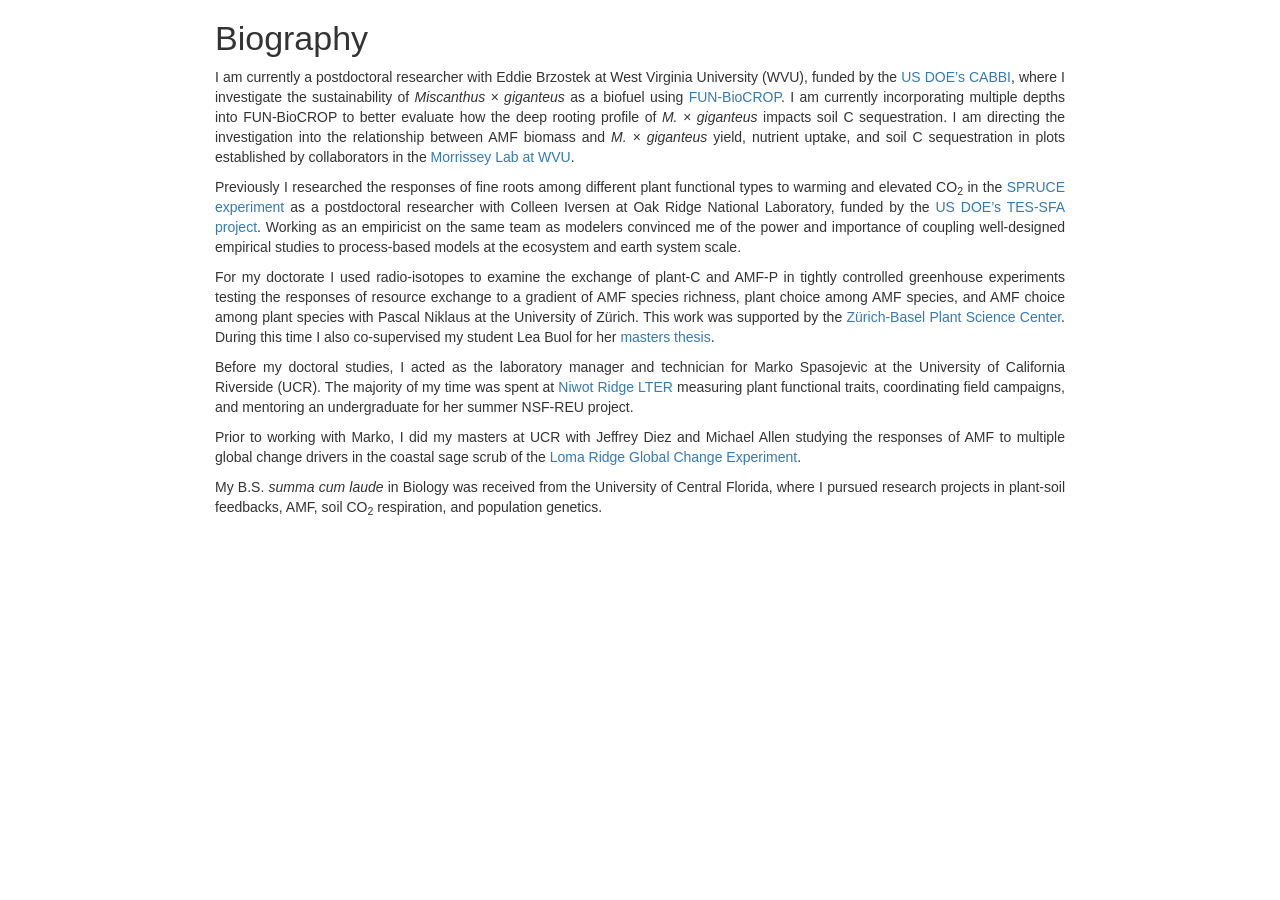
==== biography.html @ f4467382 "reshuffled" ====
<!DOCTYPE html>

<html>

<head>

<meta charset="utf-8" />
<meta name="generator" content="pandoc" />
<meta http-equiv="X-UA-Compatible" content="IE=EDGE" />




<title>biography</title>

<script>// Pandoc 2.9 adds attributes on both header and div. We remove the former (to
// be compatible with the behavior of Pandoc < 2.8).
document.addEventListener('DOMContentLoaded', function(e) {
  var hs = document.querySelectorAll("div.section[class*='level'] > :first-child");
  var i, h, a;
  for (i = 0; i < hs.length; i++) {
    h = hs[i];
    if (!/^h[1-6]$/i.test(h.tagName)) continue;  // it should be a header h1-h6
    a = h.attributes;
    while (a.length > 0) h.removeAttribute(a[0].name);
  }
});
</script>
<script>/*! jQuery v3.6.0 | (c) OpenJS Foundation and other contributors | jquery.org/license */
!function(e,t){"use strict";"object"==typeof module&&"object"==typeof module.exports?module.exports=e.document?t(e,!0):function(e){if(!e.document)throw new Error("jQuery requires a window with a document");return t(e)}:t(e)}("undefined"!=typeof window?window:this,function(C,e){"use strict";var t=[],r=Object.getPrototypeOf,s=t.slice,g=t.flat?function(e){return t.flat.call(e)}:function(e){return t.concat.apply([],e)},u=t.push,i=t.indexOf,n={},o=n.toString,v=n.hasOwnProperty,a=v.toString,l=a.call(Object),y={},m=function(e){return"function"==typeof e&&"number"!=typeof e.nodeType&&"function"!=typeof e.item},x=function(e){return null!=e&&e===e.window},E=C.document,c={type:!0,src:!0,nonce:!0,noModule:!0};function b(e,t,n){var r,i,o=(n=n||E).createElement("script");if(o.text=e,t)for(r in c)(i=t[r]||t.getAttribute&&t.getAttribute(r))&&o.setAttribute(r,i);n.head.appendChild(o).parentNode.removeChild(o)}function w(e){return null==e?e+"":"object"==typeof e||"function"==typeof e?n[o.call(e)]||"object":typeof e}var f="3.6.0",S=function(e,t){return new S.fn.init(e,t)};function p(e){var t=!!e&&"length"in e&&e.length,n=w(e);return!m(e)&&!x(e)&&("array"===n||0===t||"number"==typeof t&&0<t&&t-1 in e)}S.fn=S.prototype={jquery:f,constructor:S,length:0,toArray:function(){return s.call(this)},get:function(e){return null==e?s.call(this):e<0?this[e+this.length]:this[e]},pushStack:function(e){var t=S.merge(this.constructor(),e);return t.prevObject=this,t},each:function(e){return S.each(this,e)},map:function(n){return this.pushStack(S.map(this,function(e,t){return n.call(e,t,e)}))},slice:function(){return this.pushStack(s.apply(this,arguments))},first:function(){return this.eq(0)},last:function(){return this.eq(-1)},even:function(){return this.pushStack(S.grep(this,function(e,t){return(t+1)%2}))},odd:function(){return this.pushStack(S.grep(this,function(e,t){return t%2}))},eq:function(e){var t=this.length,n=+e+(e<0?t:0);return this.pushStack(0<=n&&n<t?[this[n]]:[])},end:function(){return this.prevObject||this.constructor()},push:u,sort:t.sort,splice:t.splice},S.extend=S.fn.extend=function(){var e,t,n,r,i,o,a=arguments[0]||{},s=1,u=arguments.length,l=!1;for("boolean"==typeof a&&(l=a,a=arguments[s]||{},s++),"object"==typeof a||m(a)||(a={}),s===u&&(a=this,s--);s<u;s++)if(null!=(e=arguments[s]))for(t in e)r=e[t],"__proto__"!==t&&a!==r&&(l&&r&&(S.isPlainObject(r)||(i=Array.isArray(r)))?(n=a[t],o=i&&!Array.isArray(n)?[]:i||S.isPlainObject(n)?n:{},i=!1,a[t]=S.extend(l,o,r)):void 0!==r&&(a[t]=r));return a},S.extend({expando:"jQuery"+(f+Math.random()).replace(/\D/g,""),isReady:!0,error:function(e){throw new Error(e)},noop:function(){},isPlainObject:function(e){var t,n;return!(!e||"[object Object]"!==o.call(e))&&(!(t=r(e))||"function"==typeof(n=v.call(t,"constructor")&&t.constructor)&&a.call(n)===l)},isEmptyObject:function(e){var t;for(t in e)return!1;return!0},globalEval:function(e,t,n){b(e,{nonce:t&&t.nonce},n)},each:function(e,t){var n,r=0;if(p(e)){for(n=e.length;r<n;r++)if(!1===t.call(e[r],r,e[r]))break}else for(r in e)if(!1===t.call(e[r],r,e[r]))break;return e},makeArray:function(e,t){var n=t||[];return null!=e&&(p(Object(e))?S.merge(n,"string"==typeof e?[e]:e):u.call(n,e)),n},inArray:function(e,t,n){return null==t?-1:i.call(t,e,n)},merge:function(e,t){for(var n=+t.length,r=0,i=e.length;r<n;r++)e[i++]=t[r];return e.length=i,e},grep:function(e,t,n){for(var r=[],i=0,o=e.length,a=!n;i<o;i++)!t(e[i],i)!==a&&r.push(e[i]);return r},map:function(e,t,n){var r,i,o=0,a=[];if(p(e))for(r=e.length;o<r;o++)null!=(i=t(e[o],o,n))&&a.push(i);else for(o in e)null!=(i=t(e[o],o,n))&&a.push(i);return g(a)},guid:1,support:y}),"function"==typeof Symbol&&(S.fn[Symbol.iterator]=t[Symbol.iterator]),S.each("Boolean Number String Function Array Date RegExp Object Error Symbol".split(" "),function(e,t){n["[object "+t+"]"]=t.toLowerCase()});var d=function(n){var e,d,b,o,i,h,f,g,w,u,l,T,C,a,E,v,s,c,y,S="sizzle"+1*new Date,p=n.document,k=0,r=0,m=ue(),x=ue(),A=ue(),N=ue(),j=function(e,t){return e===t&&(l=!0),0},D={}.hasOwnProperty,t=[],q=t.pop,L=t.push,H=t.push,O=t.slice,P=function(e,t){for(var n=0,r=e.length;n<r;n++)if(e[n]===t)return n;return-1},R="checked|selected|async|autofocus|autoplay|controls|defer|disabled|hidden|ismap|loop|multiple|open|readonly|required|scoped",M="[\\x20\\t\\r\\n\\f]",I="(?:\\\\[\\da-fA-F]{1,6}"+M+"?|\\\\[^\\r\\n\\f]|[\\w-]|[^\0-\\x7f])+",W="\\["+M+"*("+I+")(?:"+M+"*([*^$|!~]?=)"+M+"*(?:'((?:\\\\.|[^\\\\'])*)'|\"((?:\\\\.|[^\\\\\"])*)\"|("+I+"))|)"+M+"*\\]",F=":("+I+")(?:\\((('((?:\\\\.|[^\\\\'])*)'|\"((?:\\\\.|[^\\\\\"])*)\")|((?:\\\\.|[^\\\\()[\\]]|"+W+")*)|.*)\\)|)",B=new RegExp(M+"+","g"),$=new RegExp("^"+M+"+|((?:^|[^\\\\])(?:\\\\.)*)"+M+"+$","g"),_=new RegExp("^"+M+"*,"+M+"*"),z=new RegExp("^"+M+"*([>+~]|"+M+")"+M+"*"),U=new RegExp(M+"|>"),X=new RegExp(F),V=new RegExp("^"+I+"$"),G={ID:new RegExp("^#("+I+")"),CLASS:new RegExp("^\\.("+I+")"),TAG:new RegExp("^("+I+"|[*])"),ATTR:new RegExp("^"+W),PSEUDO:new RegExp("^"+F),CHILD:new RegExp("^:(only|first|last|nth|nth-last)-(child|of-type)(?:\\("+M+"*(even|odd|(([+-]|)(\\d*)n|)"+M+"*(?:([+-]|)"+M+"*(\\d+)|))"+M+"*\\)|)","i"),bool:new RegExp("^(?:"+R+")$","i"),needsContext:new RegExp("^"+M+"*[>+~]|:(even|odd|eq|gt|lt|nth|first|last)(?:\\("+M+"*((?:-\\d)?\\d*)"+M+"*\\)|)(?=[^-]|$)","i")},Y=/HTML$/i,Q=/^(?:input|select|textarea|button)$/i,J=/^h\d$/i,K=/^[^{]+\{\s*\[native \w/,Z=/^(?:#([\w-]+)|(\w+)|\.([\w-]+))$/,ee=/[+~]/,te=new RegExp("\\\\[\\da-fA-F]{1,6}"+M+"?|\\\\([^\\r\\n\\f])","g"),ne=function(e,t){var n="0x"+e.slice(1)-65536;return t||(n<0?String.fromCharCode(n+65536):String.fromCharCode(n>>10|55296,1023&n|56320))},re=/([\0-\x1f\x7f]|^-?\d)|^-$|[^\0-\x1f\x7f-\uFFFF\w-]/g,ie=function(e,t){return t?"\0"===e?"\ufffd":e.slice(0,-1)+"\\"+e.charCodeAt(e.length-1).toString(16)+" ":"\\"+e},oe=function(){T()},ae=be(function(e){return!0===e.disabled&&"fieldset"===e.nodeName.toLowerCase()},{dir:"parentNode",next:"legend"});try{H.apply(t=O.call(p.childNodes),p.childNodes),t[p.childNodes.length].nodeType}catch(e){H={apply:t.length?function(e,t){L.apply(e,O.call(t))}:function(e,t){var n=e.length,r=0;while(e[n++]=t[r++]);e.length=n-1}}}function se(t,e,n,r){var i,o,a,s,u,l,c,f=e&&e.ownerDocument,p=e?e.nodeType:9;if(n=n||[],"string"!=typeof t||!t||1!==p&&9!==p&&11!==p)return n;if(!r&&(T(e),e=e||C,E)){if(11!==p&&(u=Z.exec(t)))if(i=u[1]){if(9===p){if(!(a=e.getElementById(i)))return n;if(a.id===i)return n.push(a),n}else if(f&&(a=f.getElementById(i))&&y(e,a)&&a.id===i)return n.push(a),n}else{if(u[2])return H.apply(n,e.getElementsByTagName(t)),n;if((i=u[3])&&d.getElementsByClassName&&e.getElementsByClassName)return H.apply(n,e.getElementsByClassName(i)),n}if(d.qsa&&!N[t+" "]&&(!v||!v.test(t))&&(1!==p||"object"!==e.nodeName.toLowerCase())){if(c=t,f=e,1===p&&(U.test(t)||z.test(t))){(f=ee.test(t)&&ye(e.parentNode)||e)===e&&d.scope||((s=e.getAttribute("id"))?s=s.replace(re,ie):e.setAttribute("id",s=S)),o=(l=h(t)).length;while(o--)l[o]=(s?"#"+s:":scope")+" "+xe(l[o]);c=l.join(",")}try{return H.apply(n,f.querySelectorAll(c)),n}catch(e){N(t,!0)}finally{s===S&&e.removeAttribute("id")}}}return g(t.replace($,"$1"),e,n,r)}function ue(){var r=[];return function e(t,n){return r.push(t+" ")>b.cacheLength&&delete e[r.shift()],e[t+" "]=n}}function le(e){return e[S]=!0,e}function ce(e){var t=C.createElement("fieldset");try{return!!e(t)}catch(e){return!1}finally{t.parentNode&&t.parentNode.removeChild(t),t=null}}function fe(e,t){var n=e.split("|"),r=n.length;while(r--)b.attrHandle[n[r]]=t}function pe(e,t){var n=t&&e,r=n&&1===e.nodeType&&1===t.nodeType&&e.sourceIndex-t.sourceIndex;if(r)return r;if(n)while(n=n.nextSibling)if(n===t)return-1;return e?1:-1}function de(t){return function(e){return"input"===e.nodeName.toLowerCase()&&e.type===t}}function he(n){return function(e){var t=e.nodeName.toLowerCase();return("input"===t||"button"===t)&&e.type===n}}function ge(t){return function(e){return"form"in e?e.parentNode&&!1===e.disabled?"label"in e?"label"in e.parentNode?e.parentNode.disabled===t:e.disabled===t:e.isDisabled===t||e.isDisabled!==!t&&ae(e)===t:e.disabled===t:"label"in e&&e.disabled===t}}function ve(a){return le(function(o){return o=+o,le(function(e,t){var n,r=a([],e.length,o),i=r.length;while(i--)e[n=r[i]]&&(e[n]=!(t[n]=e[n]))})})}function ye(e){return e&&"undefined"!=typeof e.getElementsByTagName&&e}for(e in d=se.support={},i=se.isXML=function(e){var t=e&&e.namespaceURI,n=e&&(e.ownerDocument||e).documentElement;return!Y.test(t||n&&n.nodeName||"HTML")},T=se.setDocument=function(e){var t,n,r=e?e.ownerDocument||e:p;return r!=C&&9===r.nodeType&&r.documentElement&&(a=(C=r).documentElement,E=!i(C),p!=C&&(n=C.defaultView)&&n.top!==n&&(n.addEventListener?n.addEventListener("unload",oe,!1):n.attachEvent&&n.attachEvent("onunload",oe)),d.scope=ce(function(e){return a.appendChild(e).appendChild(C.createElement("div")),"undefined"!=typeof e.querySelectorAll&&!e.querySelectorAll(":scope fieldset div").length}),d.attributes=ce(function(e){return e.className="i",!e.getAttribute("className")}),d.getElementsByTagName=ce(function(e){return e.appendChild(C.createComment("")),!e.getElementsByTagName("*").length}),d.getElementsByClassName=K.test(C.getElementsByClassName),d.getById=ce(function(e){return a.appendChild(e).id=S,!C.getElementsByName||!C.getElementsByName(S).length}),d.getById?(b.filter.ID=function(e){var t=e.replace(te,ne);return function(e){return e.getAttribute("id")===t}},b.find.ID=function(e,t){if("undefined"!=typeof t.getElementById&&E){var n=t.getElementById(e);return n?[n]:[]}}):(b.filter.ID=function(e){var n=e.replace(te,ne);return function(e){var t="undefined"!=typeof e.getAttributeNode&&e.getAttributeNode("id");return t&&t.value===n}},b.find.ID=function(e,t){if("undefined"!=typeof t.getElementById&&E){var n,r,i,o=t.getElementById(e);if(o){if((n=o.getAttributeNode("id"))&&n.value===e)return[o];i=t.getElementsByName(e),r=0;while(o=i[r++])if((n=o.getAttributeNode("id"))&&n.value===e)return[o]}return[]}}),b.find.TAG=d.getElementsByTagName?function(e,t){return"undefined"!=typeof t.getElementsByTagName?t.getElementsByTagName(e):d.qsa?t.querySelectorAll(e):void 0}:function(e,t){var n,r=[],i=0,o=t.getElementsByTagName(e);if("*"===e){while(n=o[i++])1===n.nodeType&&r.push(n);return r}return o},b.find.CLASS=d.getElementsByClassName&&function(e,t){if("undefined"!=typeof t.getElementsByClassName&&E)return t.getElementsByClassName(e)},s=[],v=[],(d.qsa=K.test(C.querySelectorAll))&&(ce(function(e){var t;a.appendChild(e).innerHTML="<a id='"+S+"'></a><select id='"+S+"-\r\\' msallowcapture=''><option selected=''></option></select>",e.querySelectorAll("[msallowcapture^='']").length&&v.push("[*^$]="+M+"*(?:''|\"\")"),e.querySelectorAll("[selected]").length||v.push("\\["+M+"*(?:value|"+R+")"),e.querySelectorAll("[id~="+S+"-]").length||v.push("~="),(t=C.createElement("input")).setAttribute("name",""),e.appendChild(t),e.querySelectorAll("[name='']").length||v.push("\\["+M+"*name"+M+"*="+M+"*(?:''|\"\")"),e.querySelectorAll(":checked").length||v.push(":checked"),e.querySelectorAll("a#"+S+"+*").length||v.push(".#.+[+~]"),e.querySelectorAll("\\\f"),v.push("[\\r\\n\\f]")}),ce(function(e){e.innerHTML="<a href='' disabled='disabled'></a><select disabled='disabled'><option/></select>";var t=C.createElement("input");t.setAttribute("type","hidden"),e.appendChild(t).setAttribute("name","D"),e.querySelectorAll("[name=d]").length&&v.push("name"+M+"*[*^$|!~]?="),2!==e.querySelectorAll(":enabled").length&&v.push(":enabled",":disabled"),a.appendChild(e).disabled=!0,2!==e.querySelectorAll(":disabled").length&&v.push(":enabled",":disabled"),e.querySelectorAll("*,:x"),v.push(",.*:")})),(d.matchesSelector=K.test(c=a.matches||a.webkitMatchesSelector||a.mozMatchesSelector||a.oMatchesSelector||a.msMatchesSelector))&&ce(function(e){d.disconnectedMatch=c.call(e,"*"),c.call(e,"[s!='']:x"),s.push("!=",F)}),v=v.length&&new RegExp(v.join("|")),s=s.length&&new RegExp(s.join("|")),t=K.test(a.compareDocumentPosition),y=t||K.test(a.contains)?function(e,t){var n=9===e.nodeType?e.documentElement:e,r=t&&t.parentNode;return e===r||!(!r||1!==r.nodeType||!(n.contains?n.contains(r):e.compareDocumentPosition&&16&e.compareDocumentPosition(r)))}:function(e,t){if(t)while(t=t.parentNode)if(t===e)return!0;return!1},j=t?function(e,t){if(e===t)return l=!0,0;var n=!e.compareDocumentPosition-!t.compareDocumentPosition;return n||(1&(n=(e.ownerDocument||e)==(t.ownerDocument||t)?e.compareDocumentPosition(t):1)||!d.sortDetached&&t.compareDocumentPosition(e)===n?e==C||e.ownerDocument==p&&y(p,e)?-1:t==C||t.ownerDocument==p&&y(p,t)?1:u?P(u,e)-P(u,t):0:4&n?-1:1)}:function(e,t){if(e===t)return l=!0,0;var n,r=0,i=e.parentNode,o=t.parentNode,a=[e],s=[t];if(!i||!o)return e==C?-1:t==C?1:i?-1:o?1:u?P(u,e)-P(u,t):0;if(i===o)return pe(e,t);n=e;while(n=n.parentNode)a.unshift(n);n=t;while(n=n.parentNode)s.unshift(n);while(a[r]===s[r])r++;return r?pe(a[r],s[r]):a[r]==p?-1:s[r]==p?1:0}),C},se.matches=function(e,t){return se(e,null,null,t)},se.matchesSelector=function(e,t){if(T(e),d.matchesSelector&&E&&!N[t+" "]&&(!s||!s.test(t))&&(!v||!v.test(t)))try{var n=c.call(e,t);if(n||d.disconnectedMatch||e.document&&11!==e.document.nodeType)return n}catch(e){N(t,!0)}return 0<se(t,C,null,[e]).length},se.contains=function(e,t){return(e.ownerDocument||e)!=C&&T(e),y(e,t)},se.attr=function(e,t){(e.ownerDocument||e)!=C&&T(e);var n=b.attrHandle[t.toLowerCase()],r=n&&D.call(b.attrHandle,t.toLowerCase())?n(e,t,!E):void 0;return void 0!==r?r:d.attributes||!E?e.getAttribute(t):(r=e.getAttributeNode(t))&&r.specified?r.value:null},se.escape=function(e){return(e+"").replace(re,ie)},se.error=function(e){throw new Error("Syntax error, unrecognized expression: "+e)},se.uniqueSort=function(e){var t,n=[],r=0,i=0;if(l=!d.detectDuplicates,u=!d.sortStable&&e.slice(0),e.sort(j),l){while(t=e[i++])t===e[i]&&(r=n.push(i));while(r--)e.splice(n[r],1)}return u=null,e},o=se.getText=function(e){var t,n="",r=0,i=e.nodeType;if(i){if(1===i||9===i||11===i){if("string"==typeof e.textContent)return e.textContent;for(e=e.firstChild;e;e=e.nextSibling)n+=o(e)}else if(3===i||4===i)return e.nodeValue}else while(t=e[r++])n+=o(t);return n},(b=se.selectors={cacheLength:50,createPseudo:le,match:G,attrHandle:{},find:{},relative:{">":{dir:"parentNode",first:!0}," ":{dir:"parentNode"},"+":{dir:"previousSibling",first:!0},"~":{dir:"previousSibling"}},preFilter:{ATTR:function(e){return e[1]=e[1].replace(te,ne),e[3]=(e[3]||e[4]||e[5]||"").replace(te,ne),"~="===e[2]&&(e[3]=" "+e[3]+" "),e.slice(0,4)},CHILD:function(e){return e[1]=e[1].toLowerCase(),"nth"===e[1].slice(0,3)?(e[3]||se.error(e[0]),e[4]=+(e[4]?e[5]+(e[6]||1):2*("even"===e[3]||"odd"===e[3])),e[5]=+(e[7]+e[8]||"odd"===e[3])):e[3]&&se.error(e[0]),e},PSEUDO:function(e){var t,n=!e[6]&&e[2];return G.CHILD.test(e[0])?null:(e[3]?e[2]=e[4]||e[5]||"":n&&X.test(n)&&(t=h(n,!0))&&(t=n.indexOf(")",n.length-t)-n.length)&&(e[0]=e[0].slice(0,t),e[2]=n.slice(0,t)),e.slice(0,3))}},filter:{TAG:function(e){var t=e.replace(te,ne).toLowerCase();return"*"===e?function(){return!0}:function(e){return e.nodeName&&e.nodeName.toLowerCase()===t}},CLASS:function(e){var t=m[e+" "];return t||(t=new RegExp("(^|"+M+")"+e+"("+M+"|$)"))&&m(e,function(e){return t.test("string"==typeof e.className&&e.className||"undefined"!=typeof e.getAttribute&&e.getAttribute("class")||"")})},ATTR:function(n,r,i){return function(e){var t=se.attr(e,n);return null==t?"!="===r:!r||(t+="","="===r?t===i:"!="===r?t!==i:"^="===r?i&&0===t.indexOf(i):"*="===r?i&&-1<t.indexOf(i):"$="===r?i&&t.slice(-i.length)===i:"~="===r?-1<(" "+t.replace(B," ")+" ").indexOf(i):"|="===r&&(t===i||t.slice(0,i.length+1)===i+"-"))}},CHILD:function(h,e,t,g,v){var y="nth"!==h.slice(0,3),m="last"!==h.slice(-4),x="of-type"===e;return 1===g&&0===v?function(e){return!!e.parentNode}:function(e,t,n){var r,i,o,a,s,u,l=y!==m?"nextSibling":"previousSibling",c=e.parentNode,f=x&&e.nodeName.toLowerCase(),p=!n&&!x,d=!1;if(c){if(y){while(l){a=e;while(a=a[l])if(x?a.nodeName.toLowerCase()===f:1===a.nodeType)return!1;u=l="only"===h&&!u&&"nextSibling"}return!0}if(u=[m?c.firstChild:c.lastChild],m&&p){d=(s=(r=(i=(o=(a=c)[S]||(a[S]={}))[a.uniqueID]||(o[a.uniqueID]={}))[h]||[])[0]===k&&r[1])&&r[2],a=s&&c.childNodes[s];while(a=++s&&a&&a[l]||(d=s=0)||u.pop())if(1===a.nodeType&&++d&&a===e){i[h]=[k,s,d];break}}else if(p&&(d=s=(r=(i=(o=(a=e)[S]||(a[S]={}))[a.uniqueID]||(o[a.uniqueID]={}))[h]||[])[0]===k&&r[1]),!1===d)while(a=++s&&a&&a[l]||(d=s=0)||u.pop())if((x?a.nodeName.toLowerCase()===f:1===a.nodeType)&&++d&&(p&&((i=(o=a[S]||(a[S]={}))[a.uniqueID]||(o[a.uniqueID]={}))[h]=[k,d]),a===e))break;return(d-=v)===g||d%g==0&&0<=d/g}}},PSEUDO:function(e,o){var t,a=b.pseudos[e]||b.setFilters[e.toLowerCase()]||se.error("unsupported pseudo: "+e);return a[S]?a(o):1<a.length?(t=[e,e,"",o],b.setFilters.hasOwnProperty(e.toLowerCase())?le(function(e,t){var n,r=a(e,o),i=r.length;while(i--)e[n=P(e,r[i])]=!(t[n]=r[i])}):function(e){return a(e,0,t)}):a}},pseudos:{not:le(function(e){var r=[],i=[],s=f(e.replace($,"$1"));return s[S]?le(function(e,t,n,r){var i,o=s(e,null,r,[]),a=e.length;while(a--)(i=o[a])&&(e[a]=!(t[a]=i))}):function(e,t,n){return r[0]=e,s(r,null,n,i),r[0]=null,!i.pop()}}),has:le(function(t){return function(e){return 0<se(t,e).length}}),contains:le(function(t){return t=t.replace(te,ne),function(e){return-1<(e.textContent||o(e)).indexOf(t)}}),lang:le(function(n){return V.test(n||"")||se.error("unsupported lang: "+n),n=n.replace(te,ne).toLowerCase(),function(e){var t;do{if(t=E?e.lang:e.getAttribute("xml:lang")||e.getAttribute("lang"))return(t=t.toLowerCase())===n||0===t.indexOf(n+"-")}while((e=e.parentNode)&&1===e.nodeType);return!1}}),target:function(e){var t=n.location&&n.location.hash;return t&&t.slice(1)===e.id},root:function(e){return e===a},focus:function(e){return e===C.activeElement&&(!C.hasFocus||C.hasFocus())&&!!(e.type||e.href||~e.tabIndex)},enabled:ge(!1),disabled:ge(!0),checked:function(e){var t=e.nodeName.toLowerCase();return"input"===t&&!!e.checked||"option"===t&&!!e.selected},selected:function(e){return e.parentNode&&e.parentNode.selectedIndex,!0===e.selected},empty:function(e){for(e=e.firstChild;e;e=e.nextSibling)if(e.nodeType<6)return!1;return!0},parent:function(e){return!b.pseudos.empty(e)},header:function(e){return J.test(e.nodeName)},input:function(e){return Q.test(e.nodeName)},button:function(e){var t=e.nodeName.toLowerCase();return"input"===t&&"button"===e.type||"button"===t},text:function(e){var t;return"input"===e.nodeName.toLowerCase()&&"text"===e.type&&(null==(t=e.getAttribute("type"))||"text"===t.toLowerCase())},first:ve(function(){return[0]}),last:ve(function(e,t){return[t-1]}),eq:ve(function(e,t,n){return[n<0?n+t:n]}),even:ve(function(e,t){for(var n=0;n<t;n+=2)e.push(n);return e}),odd:ve(function(e,t){for(var n=1;n<t;n+=2)e.push(n);return e}),lt:ve(function(e,t,n){for(var r=n<0?n+t:t<n?t:n;0<=--r;)e.push(r);return e}),gt:ve(function(e,t,n){for(var r=n<0?n+t:n;++r<t;)e.push(r);return e})}}).pseudos.nth=b.pseudos.eq,{radio:!0,checkbox:!0,file:!0,password:!0,image:!0})b.pseudos[e]=de(e);for(e in{submit:!0,reset:!0})b.pseudos[e]=he(e);function me(){}function xe(e){for(var t=0,n=e.length,r="";t<n;t++)r+=e[t].value;return r}function be(s,e,t){var u=e.dir,l=e.next,c=l||u,f=t&&"parentNode"===c,p=r++;return e.first?function(e,t,n){while(e=e[u])if(1===e.nodeType||f)return s(e,t,n);return!1}:function(e,t,n){var r,i,o,a=[k,p];if(n){while(e=e[u])if((1===e.nodeType||f)&&s(e,t,n))return!0}else while(e=e[u])if(1===e.nodeType||f)if(i=(o=e[S]||(e[S]={}))[e.uniqueID]||(o[e.uniqueID]={}),l&&l===e.nodeName.toLowerCase())e=e[u]||e;else{if((r=i[c])&&r[0]===k&&r[1]===p)return a[2]=r[2];if((i[c]=a)[2]=s(e,t,n))return!0}return!1}}function we(i){return 1<i.length?function(e,t,n){var r=i.length;while(r--)if(!i[r](e,t,n))return!1;return!0}:i[0]}function Te(e,t,n,r,i){for(var o,a=[],s=0,u=e.length,l=null!=t;s<u;s++)(o=e[s])&&(n&&!n(o,r,i)||(a.push(o),l&&t.push(s)));return a}function Ce(d,h,g,v,y,e){return v&&!v[S]&&(v=Ce(v)),y&&!y[S]&&(y=Ce(y,e)),le(function(e,t,n,r){var i,o,a,s=[],u=[],l=t.length,c=e||function(e,t,n){for(var r=0,i=t.length;r<i;r++)se(e,t[r],n);return n}(h||"*",n.nodeType?[n]:n,[]),f=!d||!e&&h?c:Te(c,s,d,n,r),p=g?y||(e?d:l||v)?[]:t:f;if(g&&g(f,p,n,r),v){i=Te(p,u),v(i,[],n,r),o=i.length;while(o--)(a=i[o])&&(p[u[o]]=!(f[u[o]]=a))}if(e){if(y||d){if(y){i=[],o=p.length;while(o--)(a=p[o])&&i.push(f[o]=a);y(null,p=[],i,r)}o=p.length;while(o--)(a=p[o])&&-1<(i=y?P(e,a):s[o])&&(e[i]=!(t[i]=a))}}else p=Te(p===t?p.splice(l,p.length):p),y?y(null,t,p,r):H.apply(t,p)})}function Ee(e){for(var i,t,n,r=e.length,o=b.relative[e[0].type],a=o||b.relative[" "],s=o?1:0,u=be(function(e){return e===i},a,!0),l=be(function(e){return-1<P(i,e)},a,!0),c=[function(e,t,n){var r=!o&&(n||t!==w)||((i=t).nodeType?u(e,t,n):l(e,t,n));return i=null,r}];s<r;s++)if(t=b.relative[e[s].type])c=[be(we(c),t)];else{if((t=b.filter[e[s].type].apply(null,e[s].matches))[S]){for(n=++s;n<r;n++)if(b.relative[e[n].type])break;return Ce(1<s&&we(c),1<s&&xe(e.slice(0,s-1).concat({value:" "===e[s-2].type?"*":""})).replace($,"$1"),t,s<n&&Ee(e.slice(s,n)),n<r&&Ee(e=e.slice(n)),n<r&&xe(e))}c.push(t)}return we(c)}return me.prototype=b.filters=b.pseudos,b.setFilters=new me,h=se.tokenize=function(e,t){var n,r,i,o,a,s,u,l=x[e+" "];if(l)return t?0:l.slice(0);a=e,s=[],u=b.preFilter;while(a){for(o in n&&!(r=_.exec(a))||(r&&(a=a.slice(r[0].length)||a),s.push(i=[])),n=!1,(r=z.exec(a))&&(n=r.shift(),i.push({value:n,type:r[0].replace($," ")}),a=a.slice(n.length)),b.filter)!(r=G[o].exec(a))||u[o]&&!(r=u[o](r))||(n=r.shift(),i.push({value:n,type:o,matches:r}),a=a.slice(n.length));if(!n)break}return t?a.length:a?se.error(e):x(e,s).slice(0)},f=se.compile=function(e,t){var n,v,y,m,x,r,i=[],o=[],a=A[e+" "];if(!a){t||(t=h(e)),n=t.length;while(n--)(a=Ee(t[n]))[S]?i.push(a):o.push(a);(a=A(e,(v=o,m=0<(y=i).length,x=0<v.length,r=function(e,t,n,r,i){var o,a,s,u=0,l="0",c=e&&[],f=[],p=w,d=e||x&&b.find.TAG("*",i),h=k+=null==p?1:Math.random()||.1,g=d.length;for(i&&(w=t==C||t||i);l!==g&&null!=(o=d[l]);l++){if(x&&o){a=0,t||o.ownerDocument==C||(T(o),n=!E);while(s=v[a++])if(s(o,t||C,n)){r.push(o);break}i&&(k=h)}m&&((o=!s&&o)&&u--,e&&c.push(o))}if(u+=l,m&&l!==u){a=0;while(s=y[a++])s(c,f,t,n);if(e){if(0<u)while(l--)c[l]||f[l]||(f[l]=q.call(r));f=Te(f)}H.apply(r,f),i&&!e&&0<f.length&&1<u+y.length&&se.uniqueSort(r)}return i&&(k=h,w=p),c},m?le(r):r))).selector=e}return a},g=se.select=function(e,t,n,r){var i,o,a,s,u,l="function"==typeof e&&e,c=!r&&h(e=l.selector||e);if(n=n||[],1===c.length){if(2<(o=c[0]=c[0].slice(0)).length&&"ID"===(a=o[0]).type&&9===t.nodeType&&E&&b.relative[o[1].type]){if(!(t=(b.find.ID(a.matches[0].replace(te,ne),t)||[])[0]))return n;l&&(t=t.parentNode),e=e.slice(o.shift().value.length)}i=G.needsContext.test(e)?0:o.length;while(i--){if(a=o[i],b.relative[s=a.type])break;if((u=b.find[s])&&(r=u(a.matches[0].replace(te,ne),ee.test(o[0].type)&&ye(t.parentNode)||t))){if(o.splice(i,1),!(e=r.length&&xe(o)))return H.apply(n,r),n;break}}}return(l||f(e,c))(r,t,!E,n,!t||ee.test(e)&&ye(t.parentNode)||t),n},d.sortStable=S.split("").sort(j).join("")===S,d.detectDuplicates=!!l,T(),d.sortDetached=ce(function(e){return 1&e.compareDocumentPosition(C.createElement("fieldset"))}),ce(function(e){return e.innerHTML="<a href='#'></a>","#"===e.firstChild.getAttribute("href")})||fe("type|href|height|width",function(e,t,n){if(!n)return e.getAttribute(t,"type"===t.toLowerCase()?1:2)}),d.attributes&&ce(function(e){return e.innerHTML="<input/>",e.firstChild.setAttribute("value",""),""===e.firstChild.getAttribute("value")})||fe("value",function(e,t,n){if(!n&&"input"===e.nodeName.toLowerCase())return e.defaultValue}),ce(function(e){return null==e.getAttribute("disabled")})||fe(R,function(e,t,n){var r;if(!n)return!0===e[t]?t.toLowerCase():(r=e.getAttributeNode(t))&&r.specified?r.value:null}),se}(C);S.find=d,S.expr=d.selectors,S.expr[":"]=S.expr.pseudos,S.uniqueSort=S.unique=d.uniqueSort,S.text=d.getText,S.isXMLDoc=d.isXML,S.contains=d.contains,S.escapeSelector=d.escape;var h=function(e,t,n){var r=[],i=void 0!==n;while((e=e[t])&&9!==e.nodeType)if(1===e.nodeType){if(i&&S(e).is(n))break;r.push(e)}return r},T=function(e,t){for(var n=[];e;e=e.nextSibling)1===e.nodeType&&e!==t&&n.push(e);return n},k=S.expr.match.needsContext;function A(e,t){return e.nodeName&&e.nodeName.toLowerCase()===t.toLowerCase()}var N=/^<([a-z][^\/\0>:\x20\t\r\n\f]*)[\x20\t\r\n\f]*\/?>(?:<\/\1>|)$/i;function j(e,n,r){return m(n)?S.grep(e,function(e,t){return!!n.call(e,t,e)!==r}):n.nodeType?S.grep(e,function(e){return e===n!==r}):"string"!=typeof n?S.grep(e,function(e){return-1<i.call(n,e)!==r}):S.filter(n,e,r)}S.filter=function(e,t,n){var r=t[0];return n&&(e=":not("+e+")"),1===t.length&&1===r.nodeType?S.find.matchesSelector(r,e)?[r]:[]:S.find.matches(e,S.grep(t,function(e){return 1===e.nodeType}))},S.fn.extend({find:function(e){var t,n,r=this.length,i=this;if("string"!=typeof e)return this.pushStack(S(e).filter(function(){for(t=0;t<r;t++)if(S.contains(i[t],this))return!0}));for(n=this.pushStack([]),t=0;t<r;t++)S.find(e,i[t],n);return 1<r?S.uniqueSort(n):n},filter:function(e){return this.pushStack(j(this,e||[],!1))},not:function(e){return this.pushStack(j(this,e||[],!0))},is:function(e){return!!j(this,"string"==typeof e&&k.test(e)?S(e):e||[],!1).length}});var D,q=/^(?:\s*(<[\w\W]+>)[^>]*|#([\w-]+))$/;(S.fn.init=function(e,t,n){var r,i;if(!e)return this;if(n=n||D,"string"==typeof e){if(!(r="<"===e[0]&&">"===e[e.length-1]&&3<=e.length?[null,e,null]:q.exec(e))||!r[1]&&t)return!t||t.jquery?(t||n).find(e):this.constructor(t).find(e);if(r[1]){if(t=t instanceof S?t[0]:t,S.merge(this,S.parseHTML(r[1],t&&t.nodeType?t.ownerDocument||t:E,!0)),N.test(r[1])&&S.isPlainObject(t))for(r in t)m(this[r])?this[r](t[r]):this.attr(r,t[r]);return this}return(i=E.getElementById(r[2]))&&(this[0]=i,this.length=1),this}return e.nodeType?(this[0]=e,this.length=1,this):m(e)?void 0!==n.ready?n.ready(e):e(S):S.makeArray(e,this)}).prototype=S.fn,D=S(E);var L=/^(?:parents|prev(?:Until|All))/,H={children:!0,contents:!0,next:!0,prev:!0};function O(e,t){while((e=e[t])&&1!==e.nodeType);return e}S.fn.extend({has:function(e){var t=S(e,this),n=t.length;return this.filter(function(){for(var e=0;e<n;e++)if(S.contains(this,t[e]))return!0})},closest:function(e,t){var n,r=0,i=this.length,o=[],a="string"!=typeof e&&S(e);if(!k.test(e))for(;r<i;r++)for(n=this[r];n&&n!==t;n=n.parentNode)if(n.nodeType<11&&(a?-1<a.index(n):1===n.nodeType&&S.find.matchesSelector(n,e))){o.push(n);break}return this.pushStack(1<o.length?S.uniqueSort(o):o)},index:function(e){return e?"string"==typeof e?i.call(S(e),this[0]):i.call(this,e.jquery?e[0]:e):this[0]&&this[0].parentNode?this.first().prevAll().length:-1},add:function(e,t){return this.pushStack(S.uniqueSort(S.merge(this.get(),S(e,t))))},addBack:function(e){return this.add(null==e?this.prevObject:this.prevObject.filter(e))}}),S.each({parent:function(e){var t=e.parentNode;return t&&11!==t.nodeType?t:null},parents:function(e){return h(e,"parentNode")},parentsUntil:function(e,t,n){return h(e,"parentNode",n)},next:function(e){return O(e,"nextSibling")},prev:function(e){return O(e,"previousSibling")},nextAll:function(e){return h(e,"nextSibling")},prevAll:function(e){return h(e,"previousSibling")},nextUntil:function(e,t,n){return h(e,"nextSibling",n)},prevUntil:function(e,t,n){return h(e,"previousSibling",n)},siblings:function(e){return T((e.parentNode||{}).firstChild,e)},children:function(e){return T(e.firstChild)},contents:function(e){return null!=e.contentDocument&&r(e.contentDocument)?e.contentDocument:(A(e,"template")&&(e=e.content||e),S.merge([],e.childNodes))}},function(r,i){S.fn[r]=function(e,t){var n=S.map(this,i,e);return"Until"!==r.slice(-5)&&(t=e),t&&"string"==typeof t&&(n=S.filter(t,n)),1<this.length&&(H[r]||S.uniqueSort(n),L.test(r)&&n.reverse()),this.pushStack(n)}});var P=/[^\x20\t\r\n\f]+/g;function R(e){return e}function M(e){throw e}function I(e,t,n,r){var i;try{e&&m(i=e.promise)?i.call(e).done(t).fail(n):e&&m(i=e.then)?i.call(e,t,n):t.apply(void 0,[e].slice(r))}catch(e){n.apply(void 0,[e])}}S.Callbacks=function(r){var e,n;r="string"==typeof r?(e=r,n={},S.each(e.match(P)||[],function(e,t){n[t]=!0}),n):S.extend({},r);var i,t,o,a,s=[],u=[],l=-1,c=function(){for(a=a||r.once,o=i=!0;u.length;l=-1){t=u.shift();while(++l<s.length)!1===s[l].apply(t[0],t[1])&&r.stopOnFalse&&(l=s.length,t=!1)}r.memory||(t=!1),i=!1,a&&(s=t?[]:"")},f={add:function(){return s&&(t&&!i&&(l=s.length-1,u.push(t)),function n(e){S.each(e,function(e,t){m(t)?r.unique&&f.has(t)||s.push(t):t&&t.length&&"string"!==w(t)&&n(t)})}(arguments),t&&!i&&c()),this},remove:function(){return S.each(arguments,function(e,t){var n;while(-1<(n=S.inArray(t,s,n)))s.splice(n,1),n<=l&&l--}),this},has:function(e){return e?-1<S.inArray(e,s):0<s.length},empty:function(){return s&&(s=[]),this},disable:function(){return a=u=[],s=t="",this},disabled:function(){return!s},lock:function(){return a=u=[],t||i||(s=t=""),this},locked:function(){return!!a},fireWith:function(e,t){return a||(t=[e,(t=t||[]).slice?t.slice():t],u.push(t),i||c()),this},fire:function(){return f.fireWith(this,arguments),this},fired:function(){return!!o}};return f},S.extend({Deferred:function(e){var o=[["notify","progress",S.Callbacks("memory"),S.Callbacks("memory"),2],["resolve","done",S.Callbacks("once memory"),S.Callbacks("once memory"),0,"resolved"],["reject","fail",S.Callbacks("once memory"),S.Callbacks("once memory"),1,"rejected"]],i="pending",a={state:function(){return i},always:function(){return s.done(arguments).fail(arguments),this},"catch":function(e){return a.then(null,e)},pipe:function(){var i=arguments;return S.Deferred(function(r){S.each(o,function(e,t){var n=m(i[t[4]])&&i[t[4]];s[t[1]](function(){var e=n&&n.apply(this,arguments);e&&m(e.promise)?e.promise().progress(r.notify).done(r.resolve).fail(r.reject):r[t[0]+"With"](this,n?[e]:arguments)})}),i=null}).promise()},then:function(t,n,r){var u=0;function l(i,o,a,s){return function(){var n=this,r=arguments,e=function(){var e,t;if(!(i<u)){if((e=a.apply(n,r))===o.promise())throw new TypeError("Thenable self-resolution");t=e&&("object"==typeof e||"function"==typeof e)&&e.then,m(t)?s?t.call(e,l(u,o,R,s),l(u,o,M,s)):(u++,t.call(e,l(u,o,R,s),l(u,o,M,s),l(u,o,R,o.notifyWith))):(a!==R&&(n=void 0,r=[e]),(s||o.resolveWith)(n,r))}},t=s?e:function(){try{e()}catch(e){S.Deferred.exceptionHook&&S.Deferred.exceptionHook(e,t.stackTrace),u<=i+1&&(a!==M&&(n=void 0,r=[e]),o.rejectWith(n,r))}};i?t():(S.Deferred.getStackHook&&(t.stackTrace=S.Deferred.getStackHook()),C.setTimeout(t))}}return S.Deferred(function(e){o[0][3].add(l(0,e,m(r)?r:R,e.notifyWith)),o[1][3].add(l(0,e,m(t)?t:R)),o[2][3].add(l(0,e,m(n)?n:M))}).promise()},promise:function(e){return null!=e?S.extend(e,a):a}},s={};return S.each(o,function(e,t){var n=t[2],r=t[5];a[t[1]]=n.add,r&&n.add(function(){i=r},o[3-e][2].disable,o[3-e][3].disable,o[0][2].lock,o[0][3].lock),n.add(t[3].fire),s[t[0]]=function(){return s[t[0]+"With"](this===s?void 0:this,arguments),this},s[t[0]+"With"]=n.fireWith}),a.promise(s),e&&e.call(s,s),s},when:function(e){var n=arguments.length,t=n,r=Array(t),i=s.call(arguments),o=S.Deferred(),a=function(t){return function(e){r[t]=this,i[t]=1<arguments.length?s.call(arguments):e,--n||o.resolveWith(r,i)}};if(n<=1&&(I(e,o.done(a(t)).resolve,o.reject,!n),"pending"===o.state()||m(i[t]&&i[t].then)))return o.then();while(t--)I(i[t],a(t),o.reject);return o.promise()}});var W=/^(Eval|Internal|Range|Reference|Syntax|Type|URI)Error$/;S.Deferred.exceptionHook=function(e,t){C.console&&C.console.warn&&e&&W.test(e.name)&&C.console.warn("jQuery.Deferred exception: "+e.message,e.stack,t)},S.readyException=function(e){C.setTimeout(function(){throw e})};var F=S.Deferred();function B(){E.removeEventListener("DOMContentLoaded",B),C.removeEventListener("load",B),S.ready()}S.fn.ready=function(e){return F.then(e)["catch"](function(e){S.readyException(e)}),this},S.extend({isReady:!1,readyWait:1,ready:function(e){(!0===e?--S.readyWait:S.isReady)||(S.isReady=!0)!==e&&0<--S.readyWait||F.resolveWith(E,[S])}}),S.ready.then=F.then,"complete"===E.readyState||"loading"!==E.readyState&&!E.documentElement.doScroll?C.setTimeout(S.ready):(E.addEventListener("DOMContentLoaded",B),C.addEventListener("load",B));var $=function(e,t,n,r,i,o,a){var s=0,u=e.length,l=null==n;if("object"===w(n))for(s in i=!0,n)$(e,t,s,n[s],!0,o,a);else if(void 0!==r&&(i=!0,m(r)||(a=!0),l&&(a?(t.call(e,r),t=null):(l=t,t=function(e,t,n){return l.call(S(e),n)})),t))for(;s<u;s++)t(e[s],n,a?r:r.call(e[s],s,t(e[s],n)));return i?e:l?t.call(e):u?t(e[0],n):o},_=/^-ms-/,z=/-([a-z])/g;function U(e,t){return t.toUpperCase()}function X(e){return e.replace(_,"ms-").replace(z,U)}var V=function(e){return 1===e.nodeType||9===e.nodeType||!+e.nodeType};function G(){this.expando=S.expando+G.uid++}G.uid=1,G.prototype={cache:function(e){var t=e[this.expando];return t||(t={},V(e)&&(e.nodeType?e[this.expando]=t:Object.defineProperty(e,this.expando,{value:t,configurable:!0}))),t},set:function(e,t,n){var r,i=this.cache(e);if("string"==typeof t)i[X(t)]=n;else for(r in t)i[X(r)]=t[r];return i},get:function(e,t){return void 0===t?this.cache(e):e[this.expando]&&e[this.expando][X(t)]},access:function(e,t,n){return void 0===t||t&&"string"==typeof t&&void 0===n?this.get(e,t):(this.set(e,t,n),void 0!==n?n:t)},remove:function(e,t){var n,r=e[this.expando];if(void 0!==r){if(void 0!==t){n=(t=Array.isArray(t)?t.map(X):(t=X(t))in r?[t]:t.match(P)||[]).length;while(n--)delete r[t[n]]}(void 0===t||S.isEmptyObject(r))&&(e.nodeType?e[this.expando]=void 0:delete e[this.expando])}},hasData:function(e){var t=e[this.expando];return void 0!==t&&!S.isEmptyObject(t)}};var Y=new G,Q=new G,J=/^(?:\{[\w\W]*\}|\[[\w\W]*\])$/,K=/[A-Z]/g;function Z(e,t,n){var r,i;if(void 0===n&&1===e.nodeType)if(r="data-"+t.replace(K,"-$&").toLowerCase(),"string"==typeof(n=e.getAttribute(r))){try{n="true"===(i=n)||"false"!==i&&("null"===i?null:i===+i+""?+i:J.test(i)?JSON.parse(i):i)}catch(e){}Q.set(e,t,n)}else n=void 0;return n}S.extend({hasData:function(e){return Q.hasData(e)||Y.hasData(e)},data:function(e,t,n){return Q.access(e,t,n)},removeData:function(e,t){Q.remove(e,t)},_data:function(e,t,n){return Y.access(e,t,n)},_removeData:function(e,t){Y.remove(e,t)}}),S.fn.extend({data:function(n,e){var t,r,i,o=this[0],a=o&&o.attributes;if(void 0===n){if(this.length&&(i=Q.get(o),1===o.nodeType&&!Y.get(o,"hasDataAttrs"))){t=a.length;while(t--)a[t]&&0===(r=a[t].name).indexOf("data-")&&(r=X(r.slice(5)),Z(o,r,i[r]));Y.set(o,"hasDataAttrs",!0)}return i}return"object"==typeof n?this.each(function(){Q.set(this,n)}):$(this,function(e){var t;if(o&&void 0===e)return void 0!==(t=Q.get(o,n))?t:void 0!==(t=Z(o,n))?t:void 0;this.each(function(){Q.set(this,n,e)})},null,e,1<arguments.length,null,!0)},removeData:function(e){return this.each(function(){Q.remove(this,e)})}}),S.extend({queue:function(e,t,n){var r;if(e)return t=(t||"fx")+"queue",r=Y.get(e,t),n&&(!r||Array.isArray(n)?r=Y.access(e,t,S.makeArray(n)):r.push(n)),r||[]},dequeue:function(e,t){t=t||"fx";var n=S.queue(e,t),r=n.length,i=n.shift(),o=S._queueHooks(e,t);"inprogress"===i&&(i=n.shift(),r--),i&&("fx"===t&&n.unshift("inprogress"),delete o.stop,i.call(e,function(){S.dequeue(e,t)},o)),!r&&o&&o.empty.fire()},_queueHooks:function(e,t){var n=t+"queueHooks";return Y.get(e,n)||Y.access(e,n,{empty:S.Callbacks("once memory").add(function(){Y.remove(e,[t+"queue",n])})})}}),S.fn.extend({queue:function(t,n){var e=2;return"string"!=typeof t&&(n=t,t="fx",e--),arguments.length<e?S.queue(this[0],t):void 0===n?this:this.each(function(){var e=S.queue(this,t,n);S._queueHooks(this,t),"fx"===t&&"inprogress"!==e[0]&&S.dequeue(this,t)})},dequeue:function(e){return this.each(function(){S.dequeue(this,e)})},clearQueue:function(e){return this.queue(e||"fx",[])},promise:function(e,t){var n,r=1,i=S.Deferred(),o=this,a=this.length,s=function(){--r||i.resolveWith(o,[o])};"string"!=typeof e&&(t=e,e=void 0),e=e||"fx";while(a--)(n=Y.get(o[a],e+"queueHooks"))&&n.empty&&(r++,n.empty.add(s));return s(),i.promise(t)}});var ee=/[+-]?(?:\d*\.|)\d+(?:[eE][+-]?\d+|)/.source,te=new RegExp("^(?:([+-])=|)("+ee+")([a-z%]*)$","i"),ne=["Top","Right","Bottom","Left"],re=E.documentElement,ie=function(e){return S.contains(e.ownerDocument,e)},oe={composed:!0};re.getRootNode&&(ie=function(e){return S.contains(e.ownerDocument,e)||e.getRootNode(oe)===e.ownerDocument});var ae=function(e,t){return"none"===(e=t||e).style.display||""===e.style.display&&ie(e)&&"none"===S.css(e,"display")};function se(e,t,n,r){var i,o,a=20,s=r?function(){return r.cur()}:function(){return S.css(e,t,"")},u=s(),l=n&&n[3]||(S.cssNumber[t]?"":"px"),c=e.nodeType&&(S.cssNumber[t]||"px"!==l&&+u)&&te.exec(S.css(e,t));if(c&&c[3]!==l){u/=2,l=l||c[3],c=+u||1;while(a--)S.style(e,t,c+l),(1-o)*(1-(o=s()/u||.5))<=0&&(a=0),c/=o;c*=2,S.style(e,t,c+l),n=n||[]}return n&&(c=+c||+u||0,i=n[1]?c+(n[1]+1)*n[2]:+n[2],r&&(r.unit=l,r.start=c,r.end=i)),i}var ue={};function le(e,t){for(var n,r,i,o,a,s,u,l=[],c=0,f=e.length;c<f;c++)(r=e[c]).style&&(n=r.style.display,t?("none"===n&&(l[c]=Y.get(r,"display")||null,l[c]||(r.style.display="")),""===r.style.display&&ae(r)&&(l[c]=(u=a=o=void 0,a=(i=r).ownerDocument,s=i.nodeName,(u=ue[s])||(o=a.body.appendChild(a.createElement(s)),u=S.css(o,"display"),o.parentNode.removeChild(o),"none"===u&&(u="block"),ue[s]=u)))):"none"!==n&&(l[c]="none",Y.set(r,"display",n)));for(c=0;c<f;c++)null!=l[c]&&(e[c].style.display=l[c]);return e}S.fn.extend({show:function(){return le(this,!0)},hide:function(){return le(this)},toggle:function(e){return"boolean"==typeof e?e?this.show():this.hide():this.each(function(){ae(this)?S(this).show():S(this).hide()})}});var ce,fe,pe=/^(?:checkbox|radio)$/i,de=/<([a-z][^\/\0>\x20\t\r\n\f]*)/i,he=/^$|^module$|\/(?:java|ecma)script/i;ce=E.createDocumentFragment().appendChild(E.createElement("div")),(fe=E.createElement("input")).setAttribute("type","radio"),fe.setAttribute("checked","checked"),fe.setAttribute("name","t"),ce.appendChild(fe),y.checkClone=ce.cloneNode(!0).cloneNode(!0).lastChild.checked,ce.innerHTML="<textarea>x</textarea>",y.noCloneChecked=!!ce.cloneNode(!0).lastChild.defaultValue,ce.innerHTML="<option></option>",y.option=!!ce.lastChild;var ge={thead:[1,"<table>","</table>"],col:[2,"<table><colgroup>","</colgroup></table>"],tr:[2,"<table><tbody>","</tbody></table>"],td:[3,"<table><tbody><tr>","</tr></tbody></table>"],_default:[0,"",""]};function ve(e,t){var n;return n="undefined"!=typeof e.getElementsByTagName?e.getElementsByTagName(t||"*"):"undefined"!=typeof e.querySelectorAll?e.querySelectorAll(t||"*"):[],void 0===t||t&&A(e,t)?S.merge([e],n):n}function ye(e,t){for(var n=0,r=e.length;n<r;n++)Y.set(e[n],"globalEval",!t||Y.get(t[n],"globalEval"))}ge.tbody=ge.tfoot=ge.colgroup=ge.caption=ge.thead,ge.th=ge.td,y.option||(ge.optgroup=ge.option=[1,"<select multiple='multiple'>","</select>"]);var me=/<|&#?\w+;/;function xe(e,t,n,r,i){for(var o,a,s,u,l,c,f=t.createDocumentFragment(),p=[],d=0,h=e.length;d<h;d++)if((o=e[d])||0===o)if("object"===w(o))S.merge(p,o.nodeType?[o]:o);else if(me.test(o)){a=a||f.appendChild(t.createElement("div")),s=(de.exec(o)||["",""])[1].toLowerCase(),u=ge[s]||ge._default,a.innerHTML=u[1]+S.htmlPrefilter(o)+u[2],c=u[0];while(c--)a=a.lastChild;S.merge(p,a.childNodes),(a=f.firstChild).textContent=""}else p.push(t.createTextNode(o));f.textContent="",d=0;while(o=p[d++])if(r&&-1<S.inArray(o,r))i&&i.push(o);else if(l=ie(o),a=ve(f.appendChild(o),"script"),l&&ye(a),n){c=0;while(o=a[c++])he.test(o.type||"")&&n.push(o)}return f}var be=/^([^.]*)(?:\.(.+)|)/;function we(){return!0}function Te(){return!1}function Ce(e,t){return e===function(){try{return E.activeElement}catch(e){}}()==("focus"===t)}function Ee(e,t,n,r,i,o){var a,s;if("object"==typeof t){for(s in"string"!=typeof n&&(r=r||n,n=void 0),t)Ee(e,s,n,r,t[s],o);return e}if(null==r&&null==i?(i=n,r=n=void 0):null==i&&("string"==typeof n?(i=r,r=void 0):(i=r,r=n,n=void 0)),!1===i)i=Te;else if(!i)return e;return 1===o&&(a=i,(i=function(e){return S().off(e),a.apply(this,arguments)}).guid=a.guid||(a.guid=S.guid++)),e.each(function(){S.event.add(this,t,i,r,n)})}function Se(e,i,o){o?(Y.set(e,i,!1),S.event.add(e,i,{namespace:!1,handler:function(e){var t,n,r=Y.get(this,i);if(1&e.isTrigger&&this[i]){if(r.length)(S.event.special[i]||{}).delegateType&&e.stopPropagation();else if(r=s.call(arguments),Y.set(this,i,r),t=o(this,i),this[i](),r!==(n=Y.get(this,i))||t?Y.set(this,i,!1):n={},r!==n)return e.stopImmediatePropagation(),e.preventDefault(),n&&n.value}else r.length&&(Y.set(this,i,{value:S.event.trigger(S.extend(r[0],S.Event.prototype),r.slice(1),this)}),e.stopImmediatePropagation())}})):void 0===Y.get(e,i)&&S.event.add(e,i,we)}S.event={global:{},add:function(t,e,n,r,i){var o,a,s,u,l,c,f,p,d,h,g,v=Y.get(t);if(V(t)){n.handler&&(n=(o=n).handler,i=o.selector),i&&S.find.matchesSelector(re,i),n.guid||(n.guid=S.guid++),(u=v.events)||(u=v.events=Object.create(null)),(a=v.handle)||(a=v.handle=function(e){return"undefined"!=typeof S&&S.event.triggered!==e.type?S.event.dispatch.apply(t,arguments):void 0}),l=(e=(e||"").match(P)||[""]).length;while(l--)d=g=(s=be.exec(e[l])||[])[1],h=(s[2]||"").split(".").sort(),d&&(f=S.event.special[d]||{},d=(i?f.delegateType:f.bindType)||d,f=S.event.special[d]||{},c=S.extend({type:d,origType:g,data:r,handler:n,guid:n.guid,selector:i,needsContext:i&&S.expr.match.needsContext.test(i),namespace:h.join(".")},o),(p=u[d])||((p=u[d]=[]).delegateCount=0,f.setup&&!1!==f.setup.call(t,r,h,a)||t.addEventListener&&t.addEventListener(d,a)),f.add&&(f.add.call(t,c),c.handler.guid||(c.handler.guid=n.guid)),i?p.splice(p.delegateCount++,0,c):p.push(c),S.event.global[d]=!0)}},remove:function(e,t,n,r,i){var o,a,s,u,l,c,f,p,d,h,g,v=Y.hasData(e)&&Y.get(e);if(v&&(u=v.events)){l=(t=(t||"").match(P)||[""]).length;while(l--)if(d=g=(s=be.exec(t[l])||[])[1],h=(s[2]||"").split(".").sort(),d){f=S.event.special[d]||{},p=u[d=(r?f.delegateType:f.bindType)||d]||[],s=s[2]&&new RegExp("(^|\\.)"+h.join("\\.(?:.*\\.|)")+"(\\.|$)"),a=o=p.length;while(o--)c=p[o],!i&&g!==c.origType||n&&n.guid!==c.guid||s&&!s.test(c.namespace)||r&&r!==c.selector&&("**"!==r||!c.selector)||(p.splice(o,1),c.selector&&p.delegateCount--,f.remove&&f.remove.call(e,c));a&&!p.length&&(f.teardown&&!1!==f.teardown.call(e,h,v.handle)||S.removeEvent(e,d,v.handle),delete u[d])}else for(d in u)S.event.remove(e,d+t[l],n,r,!0);S.isEmptyObject(u)&&Y.remove(e,"handle events")}},dispatch:function(e){var t,n,r,i,o,a,s=new Array(arguments.length),u=S.event.fix(e),l=(Y.get(this,"events")||Object.create(null))[u.type]||[],c=S.event.special[u.type]||{};for(s[0]=u,t=1;t<arguments.length;t++)s[t]=arguments[t];if(u.delegateTarget=this,!c.preDispatch||!1!==c.preDispatch.call(this,u)){a=S.event.handlers.call(this,u,l),t=0;while((i=a[t++])&&!u.isPropagationStopped()){u.currentTarget=i.elem,n=0;while((o=i.handlers[n++])&&!u.isImmediatePropagationStopped())u.rnamespace&&!1!==o.namespace&&!u.rnamespace.test(o.namespace)||(u.handleObj=o,u.data=o.data,void 0!==(r=((S.event.special[o.origType]||{}).handle||o.handler).apply(i.elem,s))&&!1===(u.result=r)&&(u.preventDefault(),u.stopPropagation()))}return c.postDispatch&&c.postDispatch.call(this,u),u.result}},handlers:function(e,t){var n,r,i,o,a,s=[],u=t.delegateCount,l=e.target;if(u&&l.nodeType&&!("click"===e.type&&1<=e.button))for(;l!==this;l=l.parentNode||this)if(1===l.nodeType&&("click"!==e.type||!0!==l.disabled)){for(o=[],a={},n=0;n<u;n++)void 0===a[i=(r=t[n]).selector+" "]&&(a[i]=r.needsContext?-1<S(i,this).index(l):S.find(i,this,null,[l]).length),a[i]&&o.push(r);o.length&&s.push({elem:l,handlers:o})}return l=this,u<t.length&&s.push({elem:l,handlers:t.slice(u)}),s},addProp:function(t,e){Object.defineProperty(S.Event.prototype,t,{enumerable:!0,configurable:!0,get:m(e)?function(){if(this.originalEvent)return e(this.originalEvent)}:function(){if(this.originalEvent)return this.originalEvent[t]},set:function(e){Object.defineProperty(this,t,{enumerable:!0,configurable:!0,writable:!0,value:e})}})},fix:function(e){return e[S.expando]?e:new S.Event(e)},special:{load:{noBubble:!0},click:{setup:function(e){var t=this||e;return pe.test(t.type)&&t.click&&A(t,"input")&&Se(t,"click",we),!1},trigger:function(e){var t=this||e;return pe.test(t.type)&&t.click&&A(t,"input")&&Se(t,"click"),!0},_default:function(e){var t=e.target;return pe.test(t.type)&&t.click&&A(t,"input")&&Y.get(t,"click")||A(t,"a")}},beforeunload:{postDispatch:function(e){void 0!==e.result&&e.originalEvent&&(e.originalEvent.returnValue=e.result)}}}},S.removeEvent=function(e,t,n){e.removeEventListener&&e.removeEventListener(t,n)},S.Event=function(e,t){if(!(this instanceof S.Event))return new S.Event(e,t);e&&e.type?(this.originalEvent=e,this.type=e.type,this.isDefaultPrevented=e.defaultPrevented||void 0===e.defaultPrevented&&!1===e.returnValue?we:Te,this.target=e.target&&3===e.target.nodeType?e.target.parentNode:e.target,this.currentTarget=e.currentTarget,this.relatedTarget=e.relatedTarget):this.type=e,t&&S.extend(this,t),this.timeStamp=e&&e.timeStamp||Date.now(),this[S.expando]=!0},S.Event.prototype={constructor:S.Event,isDefaultPrevented:Te,isPropagationStopped:Te,isImmediatePropagationStopped:Te,isSimulated:!1,preventDefault:function(){var e=this.originalEvent;this.isDefaultPrevented=we,e&&!this.isSimulated&&e.preventDefault()},stopPropagation:function(){var e=this.originalEvent;this.isPropagationStopped=we,e&&!this.isSimulated&&e.stopPropagation()},stopImmediatePropagation:function(){var e=this.originalEvent;this.isImmediatePropagationStopped=we,e&&!this.isSimulated&&e.stopImmediatePropagation(),this.stopPropagation()}},S.each({altKey:!0,bubbles:!0,cancelable:!0,changedTouches:!0,ctrlKey:!0,detail:!0,eventPhase:!0,metaKey:!0,pageX:!0,pageY:!0,shiftKey:!0,view:!0,"char":!0,code:!0,charCode:!0,key:!0,keyCode:!0,button:!0,buttons:!0,clientX:!0,clientY:!0,offsetX:!0,offsetY:!0,pointerId:!0,pointerType:!0,screenX:!0,screenY:!0,targetTouches:!0,toElement:!0,touches:!0,which:!0},S.event.addProp),S.each({focus:"focusin",blur:"focusout"},function(e,t){S.event.special[e]={setup:function(){return Se(this,e,Ce),!1},trigger:function(){return Se(this,e),!0},_default:function(){return!0},delegateType:t}}),S.each({mouseenter:"mouseover",mouseleave:"mouseout",pointerenter:"pointerover",pointerleave:"pointerout"},function(e,i){S.event.special[e]={delegateType:i,bindType:i,handle:function(e){var t,n=e.relatedTarget,r=e.handleObj;return n&&(n===this||S.contains(this,n))||(e.type=r.origType,t=r.handler.apply(this,arguments),e.type=i),t}}}),S.fn.extend({on:function(e,t,n,r){return Ee(this,e,t,n,r)},one:function(e,t,n,r){return Ee(this,e,t,n,r,1)},off:function(e,t,n){var r,i;if(e&&e.preventDefault&&e.handleObj)return r=e.handleObj,S(e.delegateTarget).off(r.namespace?r.origType+"."+r.namespace:r.origType,r.selector,r.handler),this;if("object"==typeof e){for(i in e)this.off(i,t,e[i]);return this}return!1!==t&&"function"!=typeof t||(n=t,t=void 0),!1===n&&(n=Te),this.each(function(){S.event.remove(this,e,n,t)})}});var ke=/<script|<style|<link/i,Ae=/checked\s*(?:[^=]|=\s*.checked.)/i,Ne=/^\s*<!(?:\[CDATA\[|--)|(?:\]\]|--)>\s*$/g;function je(e,t){return A(e,"table")&&A(11!==t.nodeType?t:t.firstChild,"tr")&&S(e).children("tbody")[0]||e}function De(e){return e.type=(null!==e.getAttribute("type"))+"/"+e.type,e}function qe(e){return"true/"===(e.type||"").slice(0,5)?e.type=e.type.slice(5):e.removeAttribute("type"),e}function Le(e,t){var n,r,i,o,a,s;if(1===t.nodeType){if(Y.hasData(e)&&(s=Y.get(e).events))for(i in Y.remove(t,"handle events"),s)for(n=0,r=s[i].length;n<r;n++)S.event.add(t,i,s[i][n]);Q.hasData(e)&&(o=Q.access(e),a=S.extend({},o),Q.set(t,a))}}function He(n,r,i,o){r=g(r);var e,t,a,s,u,l,c=0,f=n.length,p=f-1,d=r[0],h=m(d);if(h||1<f&&"string"==typeof d&&!y.checkClone&&Ae.test(d))return n.each(function(e){var t=n.eq(e);h&&(r[0]=d.call(this,e,t.html())),He(t,r,i,o)});if(f&&(t=(e=xe(r,n[0].ownerDocument,!1,n,o)).firstChild,1===e.childNodes.length&&(e=t),t||o)){for(s=(a=S.map(ve(e,"script"),De)).length;c<f;c++)u=e,c!==p&&(u=S.clone(u,!0,!0),s&&S.merge(a,ve(u,"script"))),i.call(n[c],u,c);if(s)for(l=a[a.length-1].ownerDocument,S.map(a,qe),c=0;c<s;c++)u=a[c],he.test(u.type||"")&&!Y.access(u,"globalEval")&&S.contains(l,u)&&(u.src&&"module"!==(u.type||"").toLowerCase()?S._evalUrl&&!u.noModule&&S._evalUrl(u.src,{nonce:u.nonce||u.getAttribute("nonce")},l):b(u.textContent.replace(Ne,""),u,l))}return n}function Oe(e,t,n){for(var r,i=t?S.filter(t,e):e,o=0;null!=(r=i[o]);o++)n||1!==r.nodeType||S.cleanData(ve(r)),r.parentNode&&(n&&ie(r)&&ye(ve(r,"script")),r.parentNode.removeChild(r));return e}S.extend({htmlPrefilter:function(e){return e},clone:function(e,t,n){var r,i,o,a,s,u,l,c=e.cloneNode(!0),f=ie(e);if(!(y.noCloneChecked||1!==e.nodeType&&11!==e.nodeType||S.isXMLDoc(e)))for(a=ve(c),r=0,i=(o=ve(e)).length;r<i;r++)s=o[r],u=a[r],void 0,"input"===(l=u.nodeName.toLowerCase())&&pe.test(s.type)?u.checked=s.checked:"input"!==l&&"textarea"!==l||(u.defaultValue=s.defaultValue);if(t)if(n)for(o=o||ve(e),a=a||ve(c),r=0,i=o.length;r<i;r++)Le(o[r],a[r]);else Le(e,c);return 0<(a=ve(c,"script")).length&&ye(a,!f&&ve(e,"script")),c},cleanData:function(e){for(var t,n,r,i=S.event.special,o=0;void 0!==(n=e[o]);o++)if(V(n)){if(t=n[Y.expando]){if(t.events)for(r in t.events)i[r]?S.event.remove(n,r):S.removeEvent(n,r,t.handle);n[Y.expando]=void 0}n[Q.expando]&&(n[Q.expando]=void 0)}}}),S.fn.extend({detach:function(e){return Oe(this,e,!0)},remove:function(e){return Oe(this,e)},text:function(e){return $(this,function(e){return void 0===e?S.text(this):this.empty().each(function(){1!==this.nodeType&&11!==this.nodeType&&9!==this.nodeType||(this.textContent=e)})},null,e,arguments.length)},append:function(){return He(this,arguments,function(e){1!==this.nodeType&&11!==this.nodeType&&9!==this.nodeType||je(this,e).appendChild(e)})},prepend:function(){return He(this,arguments,function(e){if(1===this.nodeType||11===this.nodeType||9===this.nodeType){var t=je(this,e);t.insertBefore(e,t.firstChild)}})},before:function(){return He(this,arguments,function(e){this.parentNode&&this.parentNode.insertBefore(e,this)})},after:function(){return He(this,arguments,function(e){this.parentNode&&this.parentNode.insertBefore(e,this.nextSibling)})},empty:function(){for(var e,t=0;null!=(e=this[t]);t++)1===e.nodeType&&(S.cleanData(ve(e,!1)),e.textContent="");return this},clone:function(e,t){return e=null!=e&&e,t=null==t?e:t,this.map(function(){return S.clone(this,e,t)})},html:function(e){return $(this,function(e){var t=this[0]||{},n=0,r=this.length;if(void 0===e&&1===t.nodeType)return t.innerHTML;if("string"==typeof e&&!ke.test(e)&&!ge[(de.exec(e)||["",""])[1].toLowerCase()]){e=S.htmlPrefilter(e);try{for(;n<r;n++)1===(t=this[n]||{}).nodeType&&(S.cleanData(ve(t,!1)),t.innerHTML=e);t=0}catch(e){}}t&&this.empty().append(e)},null,e,arguments.length)},replaceWith:function(){var n=[];return He(this,arguments,function(e){var t=this.parentNode;S.inArray(this,n)<0&&(S.cleanData(ve(this)),t&&t.replaceChild(e,this))},n)}}),S.each({appendTo:"append",prependTo:"prepend",insertBefore:"before",insertAfter:"after",replaceAll:"replaceWith"},function(e,a){S.fn[e]=function(e){for(var t,n=[],r=S(e),i=r.length-1,o=0;o<=i;o++)t=o===i?this:this.clone(!0),S(r[o])[a](t),u.apply(n,t.get());return this.pushStack(n)}});var Pe=new RegExp("^("+ee+")(?!px)[a-z%]+$","i"),Re=function(e){var t=e.ownerDocument.defaultView;return t&&t.opener||(t=C),t.getComputedStyle(e)},Me=function(e,t,n){var r,i,o={};for(i in t)o[i]=e.style[i],e.style[i]=t[i];for(i in r=n.call(e),t)e.style[i]=o[i];return r},Ie=new RegExp(ne.join("|"),"i");function We(e,t,n){var r,i,o,a,s=e.style;return(n=n||Re(e))&&(""!==(a=n.getPropertyValue(t)||n[t])||ie(e)||(a=S.style(e,t)),!y.pixelBoxStyles()&&Pe.test(a)&&Ie.test(t)&&(r=s.width,i=s.minWidth,o=s.maxWidth,s.minWidth=s.maxWidth=s.width=a,a=n.width,s.width=r,s.minWidth=i,s.maxWidth=o)),void 0!==a?a+"":a}function Fe(e,t){return{get:function(){if(!e())return(this.get=t).apply(this,arguments);delete this.get}}}!function(){function e(){if(l){u.style.cssText="position:absolute;left:-11111px;width:60px;margin-top:1px;padding:0;border:0",l.style.cssText="position:relative;display:block;box-sizing:border-box;overflow:scroll;margin:auto;border:1px;padding:1px;width:60%;top:1%",re.appendChild(u).appendChild(l);var e=C.getComputedStyle(l);n="1%"!==e.top,s=12===t(e.marginLeft),l.style.right="60%",o=36===t(e.right),r=36===t(e.width),l.style.position="absolute",i=12===t(l.offsetWidth/3),re.removeChild(u),l=null}}function t(e){return Math.round(parseFloat(e))}var n,r,i,o,a,s,u=E.createElement("div"),l=E.createElement("div");l.style&&(l.style.backgroundClip="content-box",l.cloneNode(!0).style.backgroundClip="",y.clearCloneStyle="content-box"===l.style.backgroundClip,S.extend(y,{boxSizingReliable:function(){return e(),r},pixelBoxStyles:function(){return e(),o},pixelPosition:function(){return e(),n},reliableMarginLeft:function(){return e(),s},scrollboxSize:function(){return e(),i},reliableTrDimensions:function(){var e,t,n,r;return null==a&&(e=E.createElement("table"),t=E.createElement("tr"),n=E.createElement("div"),e.style.cssText="position:absolute;left:-11111px;border-collapse:separate",t.style.cssText="border:1px solid",t.style.height="1px",n.style.height="9px",n.style.display="block",re.appendChild(e).appendChild(t).appendChild(n),r=C.getComputedStyle(t),a=parseInt(r.height,10)+parseInt(r.borderTopWidth,10)+parseInt(r.borderBottomWidth,10)===t.offsetHeight,re.removeChild(e)),a}}))}();var Be=["Webkit","Moz","ms"],$e=E.createElement("div").style,_e={};function ze(e){var t=S.cssProps[e]||_e[e];return t||(e in $e?e:_e[e]=function(e){var t=e[0].toUpperCase()+e.slice(1),n=Be.length;while(n--)if((e=Be[n]+t)in $e)return e}(e)||e)}var Ue=/^(none|table(?!-c[ea]).+)/,Xe=/^--/,Ve={position:"absolute",visibility:"hidden",display:"block"},Ge={letterSpacing:"0",fontWeight:"400"};function Ye(e,t,n){var r=te.exec(t);return r?Math.max(0,r[2]-(n||0))+(r[3]||"px"):t}function Qe(e,t,n,r,i,o){var a="width"===t?1:0,s=0,u=0;if(n===(r?"border":"content"))return 0;for(;a<4;a+=2)"margin"===n&&(u+=S.css(e,n+ne[a],!0,i)),r?("content"===n&&(u-=S.css(e,"padding"+ne[a],!0,i)),"margin"!==n&&(u-=S.css(e,"border"+ne[a]+"Width",!0,i))):(u+=S.css(e,"padding"+ne[a],!0,i),"padding"!==n?u+=S.css(e,"border"+ne[a]+"Width",!0,i):s+=S.css(e,"border"+ne[a]+"Width",!0,i));return!r&&0<=o&&(u+=Math.max(0,Math.ceil(e["offset"+t[0].toUpperCase()+t.slice(1)]-o-u-s-.5))||0),u}function Je(e,t,n){var r=Re(e),i=(!y.boxSizingReliable()||n)&&"border-box"===S.css(e,"boxSizing",!1,r),o=i,a=We(e,t,r),s="offset"+t[0].toUpperCase()+t.slice(1);if(Pe.test(a)){if(!n)return a;a="auto"}return(!y.boxSizingReliable()&&i||!y.reliableTrDimensions()&&A(e,"tr")||"auto"===a||!parseFloat(a)&&"inline"===S.css(e,"display",!1,r))&&e.getClientRects().length&&(i="border-box"===S.css(e,"boxSizing",!1,r),(o=s in e)&&(a=e[s])),(a=parseFloat(a)||0)+Qe(e,t,n||(i?"border":"content"),o,r,a)+"px"}function Ke(e,t,n,r,i){return new Ke.prototype.init(e,t,n,r,i)}S.extend({cssHooks:{opacity:{get:function(e,t){if(t){var n=We(e,"opacity");return""===n?"1":n}}}},cssNumber:{animationIterationCount:!0,columnCount:!0,fillOpacity:!0,flexGrow:!0,flexShrink:!0,fontWeight:!0,gridArea:!0,gridColumn:!0,gridColumnEnd:!0,gridColumnStart:!0,gridRow:!0,gridRowEnd:!0,gridRowStart:!0,lineHeight:!0,opacity:!0,order:!0,orphans:!0,widows:!0,zIndex:!0,zoom:!0},cssProps:{},style:function(e,t,n,r){if(e&&3!==e.nodeType&&8!==e.nodeType&&e.style){var i,o,a,s=X(t),u=Xe.test(t),l=e.style;if(u||(t=ze(s)),a=S.cssHooks[t]||S.cssHooks[s],void 0===n)return a&&"get"in a&&void 0!==(i=a.get(e,!1,r))?i:l[t];"string"===(o=typeof n)&&(i=te.exec(n))&&i[1]&&(n=se(e,t,i),o="number"),null!=n&&n==n&&("number"!==o||u||(n+=i&&i[3]||(S.cssNumber[s]?"":"px")),y.clearCloneStyle||""!==n||0!==t.indexOf("background")||(l[t]="inherit"),a&&"set"in a&&void 0===(n=a.set(e,n,r))||(u?l.setProperty(t,n):l[t]=n))}},css:function(e,t,n,r){var i,o,a,s=X(t);return Xe.test(t)||(t=ze(s)),(a=S.cssHooks[t]||S.cssHooks[s])&&"get"in a&&(i=a.get(e,!0,n)),void 0===i&&(i=We(e,t,r)),"normal"===i&&t in Ge&&(i=Ge[t]),""===n||n?(o=parseFloat(i),!0===n||isFinite(o)?o||0:i):i}}),S.each(["height","width"],function(e,u){S.cssHooks[u]={get:function(e,t,n){if(t)return!Ue.test(S.css(e,"display"))||e.getClientRects().length&&e.getBoundingClientRect().width?Je(e,u,n):Me(e,Ve,function(){return Je(e,u,n)})},set:function(e,t,n){var r,i=Re(e),o=!y.scrollboxSize()&&"absolute"===i.position,a=(o||n)&&"border-box"===S.css(e,"boxSizing",!1,i),s=n?Qe(e,u,n,a,i):0;return a&&o&&(s-=Math.ceil(e["offset"+u[0].toUpperCase()+u.slice(1)]-parseFloat(i[u])-Qe(e,u,"border",!1,i)-.5)),s&&(r=te.exec(t))&&"px"!==(r[3]||"px")&&(e.style[u]=t,t=S.css(e,u)),Ye(0,t,s)}}}),S.cssHooks.marginLeft=Fe(y.reliableMarginLeft,function(e,t){if(t)return(parseFloat(We(e,"marginLeft"))||e.getBoundingClientRect().left-Me(e,{marginLeft:0},function(){return e.getBoundingClientRect().left}))+"px"}),S.each({margin:"",padding:"",border:"Width"},function(i,o){S.cssHooks[i+o]={expand:function(e){for(var t=0,n={},r="string"==typeof e?e.split(" "):[e];t<4;t++)n[i+ne[t]+o]=r[t]||r[t-2]||r[0];return n}},"margin"!==i&&(S.cssHooks[i+o].set=Ye)}),S.fn.extend({css:function(e,t){return $(this,function(e,t,n){var r,i,o={},a=0;if(Array.isArray(t)){for(r=Re(e),i=t.length;a<i;a++)o[t[a]]=S.css(e,t[a],!1,r);return o}return void 0!==n?S.style(e,t,n):S.css(e,t)},e,t,1<arguments.length)}}),((S.Tween=Ke).prototype={constructor:Ke,init:function(e,t,n,r,i,o){this.elem=e,this.prop=n,this.easing=i||S.easing._default,this.options=t,this.start=this.now=this.cur(),this.end=r,this.unit=o||(S.cssNumber[n]?"":"px")},cur:function(){var e=Ke.propHooks[this.prop];return e&&e.get?e.get(this):Ke.propHooks._default.get(this)},run:function(e){var t,n=Ke.propHooks[this.prop];return this.options.duration?this.pos=t=S.easing[this.easing](e,this.options.duration*e,0,1,this.options.duration):this.pos=t=e,this.now=(this.end-this.start)*t+this.start,this.options.step&&this.options.step.call(this.elem,this.now,this),n&&n.set?n.set(this):Ke.propHooks._default.set(this),this}}).init.prototype=Ke.prototype,(Ke.propHooks={_default:{get:function(e){var t;return 1!==e.elem.nodeType||null!=e.elem[e.prop]&&null==e.elem.style[e.prop]?e.elem[e.prop]:(t=S.css(e.elem,e.prop,""))&&"auto"!==t?t:0},set:function(e){S.fx.step[e.prop]?S.fx.step[e.prop](e):1!==e.elem.nodeType||!S.cssHooks[e.prop]&&null==e.elem.style[ze(e.prop)]?e.elem[e.prop]=e.now:S.style(e.elem,e.prop,e.now+e.unit)}}}).scrollTop=Ke.propHooks.scrollLeft={set:function(e){e.elem.nodeType&&e.elem.parentNode&&(e.elem[e.prop]=e.now)}},S.easing={linear:function(e){return e},swing:function(e){return.5-Math.cos(e*Math.PI)/2},_default:"swing"},S.fx=Ke.prototype.init,S.fx.step={};var Ze,et,tt,nt,rt=/^(?:toggle|show|hide)$/,it=/queueHooks$/;function ot(){et&&(!1===E.hidden&&C.requestAnimationFrame?C.requestAnimationFrame(ot):C.setTimeout(ot,S.fx.interval),S.fx.tick())}function at(){return C.setTimeout(function(){Ze=void 0}),Ze=Date.now()}function st(e,t){var n,r=0,i={height:e};for(t=t?1:0;r<4;r+=2-t)i["margin"+(n=ne[r])]=i["padding"+n]=e;return t&&(i.opacity=i.width=e),i}function ut(e,t,n){for(var r,i=(lt.tweeners[t]||[]).concat(lt.tweeners["*"]),o=0,a=i.length;o<a;o++)if(r=i[o].call(n,t,e))return r}function lt(o,e,t){var n,a,r=0,i=lt.prefilters.length,s=S.Deferred().always(function(){delete u.elem}),u=function(){if(a)return!1;for(var e=Ze||at(),t=Math.max(0,l.startTime+l.duration-e),n=1-(t/l.duration||0),r=0,i=l.tweens.length;r<i;r++)l.tweens[r].run(n);return s.notifyWith(o,[l,n,t]),n<1&&i?t:(i||s.notifyWith(o,[l,1,0]),s.resolveWith(o,[l]),!1)},l=s.promise({elem:o,props:S.extend({},e),opts:S.extend(!0,{specialEasing:{},easing:S.easing._default},t),originalProperties:e,originalOptions:t,startTime:Ze||at(),duration:t.duration,tweens:[],createTween:function(e,t){var n=S.Tween(o,l.opts,e,t,l.opts.specialEasing[e]||l.opts.easing);return l.tweens.push(n),n},stop:function(e){var t=0,n=e?l.tweens.length:0;if(a)return this;for(a=!0;t<n;t++)l.tweens[t].run(1);return e?(s.notifyWith(o,[l,1,0]),s.resolveWith(o,[l,e])):s.rejectWith(o,[l,e]),this}}),c=l.props;for(!function(e,t){var n,r,i,o,a;for(n in e)if(i=t[r=X(n)],o=e[n],Array.isArray(o)&&(i=o[1],o=e[n]=o[0]),n!==r&&(e[r]=o,delete e[n]),(a=S.cssHooks[r])&&"expand"in a)for(n in o=a.expand(o),delete e[r],o)n in e||(e[n]=o[n],t[n]=i);else t[r]=i}(c,l.opts.specialEasing);r<i;r++)if(n=lt.prefilters[r].call(l,o,c,l.opts))return m(n.stop)&&(S._queueHooks(l.elem,l.opts.queue).stop=n.stop.bind(n)),n;return S.map(c,ut,l),m(l.opts.start)&&l.opts.start.call(o,l),l.progress(l.opts.progress).done(l.opts.done,l.opts.complete).fail(l.opts.fail).always(l.opts.always),S.fx.timer(S.extend(u,{elem:o,anim:l,queue:l.opts.queue})),l}S.Animation=S.extend(lt,{tweeners:{"*":[function(e,t){var n=this.createTween(e,t);return se(n.elem,e,te.exec(t),n),n}]},tweener:function(e,t){m(e)?(t=e,e=["*"]):e=e.match(P);for(var n,r=0,i=e.length;r<i;r++)n=e[r],lt.tweeners[n]=lt.tweeners[n]||[],lt.tweeners[n].unshift(t)},prefilters:[function(e,t,n){var r,i,o,a,s,u,l,c,f="width"in t||"height"in t,p=this,d={},h=e.style,g=e.nodeType&&ae(e),v=Y.get(e,"fxshow");for(r in n.queue||(null==(a=S._queueHooks(e,"fx")).unqueued&&(a.unqueued=0,s=a.empty.fire,a.empty.fire=function(){a.unqueued||s()}),a.unqueued++,p.always(function(){p.always(function(){a.unqueued--,S.queue(e,"fx").length||a.empty.fire()})})),t)if(i=t[r],rt.test(i)){if(delete t[r],o=o||"toggle"===i,i===(g?"hide":"show")){if("show"!==i||!v||void 0===v[r])continue;g=!0}d[r]=v&&v[r]||S.style(e,r)}if((u=!S.isEmptyObject(t))||!S.isEmptyObject(d))for(r in f&&1===e.nodeType&&(n.overflow=[h.overflow,h.overflowX,h.overflowY],null==(l=v&&v.display)&&(l=Y.get(e,"display")),"none"===(c=S.css(e,"display"))&&(l?c=l:(le([e],!0),l=e.style.display||l,c=S.css(e,"display"),le([e]))),("inline"===c||"inline-block"===c&&null!=l)&&"none"===S.css(e,"float")&&(u||(p.done(function(){h.display=l}),null==l&&(c=h.display,l="none"===c?"":c)),h.display="inline-block")),n.overflow&&(h.overflow="hidden",p.always(function(){h.overflow=n.overflow[0],h.overflowX=n.overflow[1],h.overflowY=n.overflow[2]})),u=!1,d)u||(v?"hidden"in v&&(g=v.hidden):v=Y.access(e,"fxshow",{display:l}),o&&(v.hidden=!g),g&&le([e],!0),p.done(function(){for(r in g||le([e]),Y.remove(e,"fxshow"),d)S.style(e,r,d[r])})),u=ut(g?v[r]:0,r,p),r in v||(v[r]=u.start,g&&(u.end=u.start,u.start=0))}],prefilter:function(e,t){t?lt.prefilters.unshift(e):lt.prefilters.push(e)}}),S.speed=function(e,t,n){var r=e&&"object"==typeof e?S.extend({},e):{complete:n||!n&&t||m(e)&&e,duration:e,easing:n&&t||t&&!m(t)&&t};return S.fx.off?r.duration=0:"number"!=typeof r.duration&&(r.duration in S.fx.speeds?r.duration=S.fx.speeds[r.duration]:r.duration=S.fx.speeds._default),null!=r.queue&&!0!==r.queue||(r.queue="fx"),r.old=r.complete,r.complete=function(){m(r.old)&&r.old.call(this),r.queue&&S.dequeue(this,r.queue)},r},S.fn.extend({fadeTo:function(e,t,n,r){return this.filter(ae).css("opacity",0).show().end().animate({opacity:t},e,n,r)},animate:function(t,e,n,r){var i=S.isEmptyObject(t),o=S.speed(e,n,r),a=function(){var e=lt(this,S.extend({},t),o);(i||Y.get(this,"finish"))&&e.stop(!0)};return a.finish=a,i||!1===o.queue?this.each(a):this.queue(o.queue,a)},stop:function(i,e,o){var a=function(e){var t=e.stop;delete e.stop,t(o)};return"string"!=typeof i&&(o=e,e=i,i=void 0),e&&this.queue(i||"fx",[]),this.each(function(){var e=!0,t=null!=i&&i+"queueHooks",n=S.timers,r=Y.get(this);if(t)r[t]&&r[t].stop&&a(r[t]);else for(t in r)r[t]&&r[t].stop&&it.test(t)&&a(r[t]);for(t=n.length;t--;)n[t].elem!==this||null!=i&&n[t].queue!==i||(n[t].anim.stop(o),e=!1,n.splice(t,1));!e&&o||S.dequeue(this,i)})},finish:function(a){return!1!==a&&(a=a||"fx"),this.each(function(){var e,t=Y.get(this),n=t[a+"queue"],r=t[a+"queueHooks"],i=S.timers,o=n?n.length:0;for(t.finish=!0,S.queue(this,a,[]),r&&r.stop&&r.stop.call(this,!0),e=i.length;e--;)i[e].elem===this&&i[e].queue===a&&(i[e].anim.stop(!0),i.splice(e,1));for(e=0;e<o;e++)n[e]&&n[e].finish&&n[e].finish.call(this);delete t.finish})}}),S.each(["toggle","show","hide"],function(e,r){var i=S.fn[r];S.fn[r]=function(e,t,n){return null==e||"boolean"==typeof e?i.apply(this,arguments):this.animate(st(r,!0),e,t,n)}}),S.each({slideDown:st("show"),slideUp:st("hide"),slideToggle:st("toggle"),fadeIn:{opacity:"show"},fadeOut:{opacity:"hide"},fadeToggle:{opacity:"toggle"}},function(e,r){S.fn[e]=function(e,t,n){return this.animate(r,e,t,n)}}),S.timers=[],S.fx.tick=function(){var e,t=0,n=S.timers;for(Ze=Date.now();t<n.length;t++)(e=n[t])()||n[t]!==e||n.splice(t--,1);n.length||S.fx.stop(),Ze=void 0},S.fx.timer=function(e){S.timers.push(e),S.fx.start()},S.fx.interval=13,S.fx.start=function(){et||(et=!0,ot())},S.fx.stop=function(){et=null},S.fx.speeds={slow:600,fast:200,_default:400},S.fn.delay=function(r,e){return r=S.fx&&S.fx.speeds[r]||r,e=e||"fx",this.queue(e,function(e,t){var n=C.setTimeout(e,r);t.stop=function(){C.clearTimeout(n)}})},tt=E.createElement("input"),nt=E.createElement("select").appendChild(E.createElement("option")),tt.type="checkbox",y.checkOn=""!==tt.value,y.optSelected=nt.selected,(tt=E.createElement("input")).value="t",tt.type="radio",y.radioValue="t"===tt.value;var ct,ft=S.expr.attrHandle;S.fn.extend({attr:function(e,t){return $(this,S.attr,e,t,1<arguments.length)},removeAttr:function(e){return this.each(function(){S.removeAttr(this,e)})}}),S.extend({attr:function(e,t,n){var r,i,o=e.nodeType;if(3!==o&&8!==o&&2!==o)return"undefined"==typeof e.getAttribute?S.prop(e,t,n):(1===o&&S.isXMLDoc(e)||(i=S.attrHooks[t.toLowerCase()]||(S.expr.match.bool.test(t)?ct:void 0)),void 0!==n?null===n?void S.removeAttr(e,t):i&&"set"in i&&void 0!==(r=i.set(e,n,t))?r:(e.setAttribute(t,n+""),n):i&&"get"in i&&null!==(r=i.get(e,t))?r:null==(r=S.find.attr(e,t))?void 0:r)},attrHooks:{type:{set:function(e,t){if(!y.radioValue&&"radio"===t&&A(e,"input")){var n=e.value;return e.setAttribute("type",t),n&&(e.value=n),t}}}},removeAttr:function(e,t){var n,r=0,i=t&&t.match(P);if(i&&1===e.nodeType)while(n=i[r++])e.removeAttribute(n)}}),ct={set:function(e,t,n){return!1===t?S.removeAttr(e,n):e.setAttribute(n,n),n}},S.each(S.expr.match.bool.source.match(/\w+/g),function(e,t){var a=ft[t]||S.find.attr;ft[t]=function(e,t,n){var r,i,o=t.toLowerCase();return n||(i=ft[o],ft[o]=r,r=null!=a(e,t,n)?o:null,ft[o]=i),r}});var pt=/^(?:input|select|textarea|button)$/i,dt=/^(?:a|area)$/i;function ht(e){return(e.match(P)||[]).join(" ")}function gt(e){return e.getAttribute&&e.getAttribute("class")||""}function vt(e){return Array.isArray(e)?e:"string"==typeof e&&e.match(P)||[]}S.fn.extend({prop:function(e,t){return $(this,S.prop,e,t,1<arguments.length)},removeProp:function(e){return this.each(function(){delete this[S.propFix[e]||e]})}}),S.extend({prop:function(e,t,n){var r,i,o=e.nodeType;if(3!==o&&8!==o&&2!==o)return 1===o&&S.isXMLDoc(e)||(t=S.propFix[t]||t,i=S.propHooks[t]),void 0!==n?i&&"set"in i&&void 0!==(r=i.set(e,n,t))?r:e[t]=n:i&&"get"in i&&null!==(r=i.get(e,t))?r:e[t]},propHooks:{tabIndex:{get:function(e){var t=S.find.attr(e,"tabindex");return t?parseInt(t,10):pt.test(e.nodeName)||dt.test(e.nodeName)&&e.href?0:-1}}},propFix:{"for":"htmlFor","class":"className"}}),y.optSelected||(S.propHooks.selected={get:function(e){var t=e.parentNode;return t&&t.parentNode&&t.parentNode.selectedIndex,null},set:function(e){var t=e.parentNode;t&&(t.selectedIndex,t.parentNode&&t.parentNode.selectedIndex)}}),S.each(["tabIndex","readOnly","maxLength","cellSpacing","cellPadding","rowSpan","colSpan","useMap","frameBorder","contentEditable"],function(){S.propFix[this.toLowerCase()]=this}),S.fn.extend({addClass:function(t){var e,n,r,i,o,a,s,u=0;if(m(t))return this.each(function(e){S(this).addClass(t.call(this,e,gt(this)))});if((e=vt(t)).length)while(n=this[u++])if(i=gt(n),r=1===n.nodeType&&" "+ht(i)+" "){a=0;while(o=e[a++])r.indexOf(" "+o+" ")<0&&(r+=o+" ");i!==(s=ht(r))&&n.setAttribute("class",s)}return this},removeClass:function(t){var e,n,r,i,o,a,s,u=0;if(m(t))return this.each(function(e){S(this).removeClass(t.call(this,e,gt(this)))});if(!arguments.length)return this.attr("class","");if((e=vt(t)).length)while(n=this[u++])if(i=gt(n),r=1===n.nodeType&&" "+ht(i)+" "){a=0;while(o=e[a++])while(-1<r.indexOf(" "+o+" "))r=r.replace(" "+o+" "," ");i!==(s=ht(r))&&n.setAttribute("class",s)}return this},toggleClass:function(i,t){var o=typeof i,a="string"===o||Array.isArray(i);return"boolean"==typeof t&&a?t?this.addClass(i):this.removeClass(i):m(i)?this.each(function(e){S(this).toggleClass(i.call(this,e,gt(this),t),t)}):this.each(function(){var e,t,n,r;if(a){t=0,n=S(this),r=vt(i);while(e=r[t++])n.hasClass(e)?n.removeClass(e):n.addClass(e)}else void 0!==i&&"boolean"!==o||((e=gt(this))&&Y.set(this,"__className__",e),this.setAttribute&&this.setAttribute("class",e||!1===i?"":Y.get(this,"__className__")||""))})},hasClass:function(e){var t,n,r=0;t=" "+e+" ";while(n=this[r++])if(1===n.nodeType&&-1<(" "+ht(gt(n))+" ").indexOf(t))return!0;return!1}});var yt=/\r/g;S.fn.extend({val:function(n){var r,e,i,t=this[0];return arguments.length?(i=m(n),this.each(function(e){var t;1===this.nodeType&&(null==(t=i?n.call(this,e,S(this).val()):n)?t="":"number"==typeof t?t+="":Array.isArray(t)&&(t=S.map(t,function(e){return null==e?"":e+""})),(r=S.valHooks[this.type]||S.valHooks[this.nodeName.toLowerCase()])&&"set"in r&&void 0!==r.set(this,t,"value")||(this.value=t))})):t?(r=S.valHooks[t.type]||S.valHooks[t.nodeName.toLowerCase()])&&"get"in r&&void 0!==(e=r.get(t,"value"))?e:"string"==typeof(e=t.value)?e.replace(yt,""):null==e?"":e:void 0}}),S.extend({valHooks:{option:{get:function(e){var t=S.find.attr(e,"value");return null!=t?t:ht(S.text(e))}},select:{get:function(e){var t,n,r,i=e.options,o=e.selectedIndex,a="select-one"===e.type,s=a?null:[],u=a?o+1:i.length;for(r=o<0?u:a?o:0;r<u;r++)if(((n=i[r]).selected||r===o)&&!n.disabled&&(!n.parentNode.disabled||!A(n.parentNode,"optgroup"))){if(t=S(n).val(),a)return t;s.push(t)}return s},set:function(e,t){var n,r,i=e.options,o=S.makeArray(t),a=i.length;while(a--)((r=i[a]).selected=-1<S.inArray(S.valHooks.option.get(r),o))&&(n=!0);return n||(e.selectedIndex=-1),o}}}}),S.each(["radio","checkbox"],function(){S.valHooks[this]={set:function(e,t){if(Array.isArray(t))return e.checked=-1<S.inArray(S(e).val(),t)}},y.checkOn||(S.valHooks[this].get=function(e){return null===e.getAttribute("value")?"on":e.value})}),y.focusin="onfocusin"in C;var mt=/^(?:focusinfocus|focusoutblur)$/,xt=function(e){e.stopPropagation()};S.extend(S.event,{trigger:function(e,t,n,r){var i,o,a,s,u,l,c,f,p=[n||E],d=v.call(e,"type")?e.type:e,h=v.call(e,"namespace")?e.namespace.split("."):[];if(o=f=a=n=n||E,3!==n.nodeType&&8!==n.nodeType&&!mt.test(d+S.event.triggered)&&(-1<d.indexOf(".")&&(d=(h=d.split(".")).shift(),h.sort()),u=d.indexOf(":")<0&&"on"+d,(e=e[S.expando]?e:new S.Event(d,"object"==typeof e&&e)).isTrigger=r?2:3,e.namespace=h.join("."),e.rnamespace=e.namespace?new RegExp("(^|\\.)"+h.join("\\.(?:.*\\.|)")+"(\\.|$)"):null,e.result=void 0,e.target||(e.target=n),t=null==t?[e]:S.makeArray(t,[e]),c=S.event.special[d]||{},r||!c.trigger||!1!==c.trigger.apply(n,t))){if(!r&&!c.noBubble&&!x(n)){for(s=c.delegateType||d,mt.test(s+d)||(o=o.parentNode);o;o=o.parentNode)p.push(o),a=o;a===(n.ownerDocument||E)&&p.push(a.defaultView||a.parentWindow||C)}i=0;while((o=p[i++])&&!e.isPropagationStopped())f=o,e.type=1<i?s:c.bindType||d,(l=(Y.get(o,"events")||Object.create(null))[e.type]&&Y.get(o,"handle"))&&l.apply(o,t),(l=u&&o[u])&&l.apply&&V(o)&&(e.result=l.apply(o,t),!1===e.result&&e.preventDefault());return e.type=d,r||e.isDefaultPrevented()||c._default&&!1!==c._default.apply(p.pop(),t)||!V(n)||u&&m(n[d])&&!x(n)&&((a=n[u])&&(n[u]=null),S.event.triggered=d,e.isPropagationStopped()&&f.addEventListener(d,xt),n[d](),e.isPropagationStopped()&&f.removeEventListener(d,xt),S.event.triggered=void 0,a&&(n[u]=a)),e.result}},simulate:function(e,t,n){var r=S.extend(new S.Event,n,{type:e,isSimulated:!0});S.event.trigger(r,null,t)}}),S.fn.extend({trigger:function(e,t){return this.each(function(){S.event.trigger(e,t,this)})},triggerHandler:function(e,t){var n=this[0];if(n)return S.event.trigger(e,t,n,!0)}}),y.focusin||S.each({focus:"focusin",blur:"focusout"},function(n,r){var i=function(e){S.event.simulate(r,e.target,S.event.fix(e))};S.event.special[r]={setup:function(){var e=this.ownerDocument||this.document||this,t=Y.access(e,r);t||e.addEventListener(n,i,!0),Y.access(e,r,(t||0)+1)},teardown:function(){var e=this.ownerDocument||this.document||this,t=Y.access(e,r)-1;t?Y.access(e,r,t):(e.removeEventListener(n,i,!0),Y.remove(e,r))}}});var bt=C.location,wt={guid:Date.now()},Tt=/\?/;S.parseXML=function(e){var t,n;if(!e||"string"!=typeof e)return null;try{t=(new C.DOMParser).parseFromString(e,"text/xml")}catch(e){}return n=t&&t.getElementsByTagName("parsererror")[0],t&&!n||S.error("Invalid XML: "+(n?S.map(n.childNodes,function(e){return e.textContent}).join("\n"):e)),t};var Ct=/\[\]$/,Et=/\r?\n/g,St=/^(?:submit|button|image|reset|file)$/i,kt=/^(?:input|select|textarea|keygen)/i;function At(n,e,r,i){var t;if(Array.isArray(e))S.each(e,function(e,t){r||Ct.test(n)?i(n,t):At(n+"["+("object"==typeof t&&null!=t?e:"")+"]",t,r,i)});else if(r||"object"!==w(e))i(n,e);else for(t in e)At(n+"["+t+"]",e[t],r,i)}S.param=function(e,t){var n,r=[],i=function(e,t){var n=m(t)?t():t;r[r.length]=encodeURIComponent(e)+"="+encodeURIComponent(null==n?"":n)};if(null==e)return"";if(Array.isArray(e)||e.jquery&&!S.isPlainObject(e))S.each(e,function(){i(this.name,this.value)});else for(n in e)At(n,e[n],t,i);return r.join("&")},S.fn.extend({serialize:function(){return S.param(this.serializeArray())},serializeArray:function(){return this.map(function(){var e=S.prop(this,"elements");return e?S.makeArray(e):this}).filter(function(){var e=this.type;return this.name&&!S(this).is(":disabled")&&kt.test(this.nodeName)&&!St.test(e)&&(this.checked||!pe.test(e))}).map(function(e,t){var n=S(this).val();return null==n?null:Array.isArray(n)?S.map(n,function(e){return{name:t.name,value:e.replace(Et,"\r\n")}}):{name:t.name,value:n.replace(Et,"\r\n")}}).get()}});var Nt=/%20/g,jt=/#.*$/,Dt=/([?&])_=[^&]*/,qt=/^(.*?):[ \t]*([^\r\n]*)$/gm,Lt=/^(?:GET|HEAD)$/,Ht=/^\/\//,Ot={},Pt={},Rt="*/".concat("*"),Mt=E.createElement("a");function It(o){return function(e,t){"string"!=typeof e&&(t=e,e="*");var n,r=0,i=e.toLowerCase().match(P)||[];if(m(t))while(n=i[r++])"+"===n[0]?(n=n.slice(1)||"*",(o[n]=o[n]||[]).unshift(t)):(o[n]=o[n]||[]).push(t)}}function Wt(t,i,o,a){var s={},u=t===Pt;function l(e){var r;return s[e]=!0,S.each(t[e]||[],function(e,t){var n=t(i,o,a);return"string"!=typeof n||u||s[n]?u?!(r=n):void 0:(i.dataTypes.unshift(n),l(n),!1)}),r}return l(i.dataTypes[0])||!s["*"]&&l("*")}function Ft(e,t){var n,r,i=S.ajaxSettings.flatOptions||{};for(n in t)void 0!==t[n]&&((i[n]?e:r||(r={}))[n]=t[n]);return r&&S.extend(!0,e,r),e}Mt.href=bt.href,S.extend({active:0,lastModified:{},etag:{},ajaxSettings:{url:bt.href,type:"GET",isLocal:/^(?:about|app|app-storage|.+-extension|file|res|widget):$/.test(bt.protocol),global:!0,processData:!0,async:!0,contentType:"application/x-www-form-urlencoded; charset=UTF-8",accepts:{"*":Rt,text:"text/plain",html:"text/html",xml:"application/xml, text/xml",json:"application/json, text/javascript"},contents:{xml:/\bxml\b/,html:/\bhtml/,json:/\bjson\b/},responseFields:{xml:"responseXML",text:"responseText",json:"responseJSON"},converters:{"* text":String,"text html":!0,"text json":JSON.parse,"text xml":S.parseXML},flatOptions:{url:!0,context:!0}},ajaxSetup:function(e,t){return t?Ft(Ft(e,S.ajaxSettings),t):Ft(S.ajaxSettings,e)},ajaxPrefilter:It(Ot),ajaxTransport:It(Pt),ajax:function(e,t){"object"==typeof e&&(t=e,e=void 0),t=t||{};var c,f,p,n,d,r,h,g,i,o,v=S.ajaxSetup({},t),y=v.context||v,m=v.context&&(y.nodeType||y.jquery)?S(y):S.event,x=S.Deferred(),b=S.Callbacks("once memory"),w=v.statusCode||{},a={},s={},u="canceled",T={readyState:0,getResponseHeader:function(e){var t;if(h){if(!n){n={};while(t=qt.exec(p))n[t[1].toLowerCase()+" "]=(n[t[1].toLowerCase()+" "]||[]).concat(t[2])}t=n[e.toLowerCase()+" "]}return null==t?null:t.join(", ")},getAllResponseHeaders:function(){return h?p:null},setRequestHeader:function(e,t){return null==h&&(e=s[e.toLowerCase()]=s[e.toLowerCase()]||e,a[e]=t),this},overrideMimeType:function(e){return null==h&&(v.mimeType=e),this},statusCode:function(e){var t;if(e)if(h)T.always(e[T.status]);else for(t in e)w[t]=[w[t],e[t]];return this},abort:function(e){var t=e||u;return c&&c.abort(t),l(0,t),this}};if(x.promise(T),v.url=((e||v.url||bt.href)+"").replace(Ht,bt.protocol+"//"),v.type=t.method||t.type||v.method||v.type,v.dataTypes=(v.dataType||"*").toLowerCase().match(P)||[""],null==v.crossDomain){r=E.createElement("a");try{r.href=v.url,r.href=r.href,v.crossDomain=Mt.protocol+"//"+Mt.host!=r.protocol+"//"+r.host}catch(e){v.crossDomain=!0}}if(v.data&&v.processData&&"string"!=typeof v.data&&(v.data=S.param(v.data,v.traditional)),Wt(Ot,v,t,T),h)return T;for(i in(g=S.event&&v.global)&&0==S.active++&&S.event.trigger("ajaxStart"),v.type=v.type.toUpperCase(),v.hasContent=!Lt.test(v.type),f=v.url.replace(jt,""),v.hasContent?v.data&&v.processData&&0===(v.contentType||"").indexOf("application/x-www-form-urlencoded")&&(v.data=v.data.replace(Nt,"+")):(o=v.url.slice(f.length),v.data&&(v.processData||"string"==typeof v.data)&&(f+=(Tt.test(f)?"&":"?")+v.data,delete v.data),!1===v.cache&&(f=f.replace(Dt,"$1"),o=(Tt.test(f)?"&":"?")+"_="+wt.guid+++o),v.url=f+o),v.ifModified&&(S.lastModified[f]&&T.setRequestHeader("If-Modified-Since",S.lastModified[f]),S.etag[f]&&T.setRequestHeader("If-None-Match",S.etag[f])),(v.data&&v.hasContent&&!1!==v.contentType||t.contentType)&&T.setRequestHeader("Content-Type",v.contentType),T.setRequestHeader("Accept",v.dataTypes[0]&&v.accepts[v.dataTypes[0]]?v.accepts[v.dataTypes[0]]+("*"!==v.dataTypes[0]?", "+Rt+"; q=0.01":""):v.accepts["*"]),v.headers)T.setRequestHeader(i,v.headers[i]);if(v.beforeSend&&(!1===v.beforeSend.call(y,T,v)||h))return T.abort();if(u="abort",b.add(v.complete),T.done(v.success),T.fail(v.error),c=Wt(Pt,v,t,T)){if(T.readyState=1,g&&m.trigger("ajaxSend",[T,v]),h)return T;v.async&&0<v.timeout&&(d=C.setTimeout(function(){T.abort("timeout")},v.timeout));try{h=!1,c.send(a,l)}catch(e){if(h)throw e;l(-1,e)}}else l(-1,"No Transport");function l(e,t,n,r){var i,o,a,s,u,l=t;h||(h=!0,d&&C.clearTimeout(d),c=void 0,p=r||"",T.readyState=0<e?4:0,i=200<=e&&e<300||304===e,n&&(s=function(e,t,n){var r,i,o,a,s=e.contents,u=e.dataTypes;while("*"===u[0])u.shift(),void 0===r&&(r=e.mimeType||t.getResponseHeader("Content-Type"));if(r)for(i in s)if(s[i]&&s[i].test(r)){u.unshift(i);break}if(u[0]in n)o=u[0];else{for(i in n){if(!u[0]||e.converters[i+" "+u[0]]){o=i;break}a||(a=i)}o=o||a}if(o)return o!==u[0]&&u.unshift(o),n[o]}(v,T,n)),!i&&-1<S.inArray("script",v.dataTypes)&&S.inArray("json",v.dataTypes)<0&&(v.converters["text script"]=function(){}),s=function(e,t,n,r){var i,o,a,s,u,l={},c=e.dataTypes.slice();if(c[1])for(a in e.converters)l[a.toLowerCase()]=e.converters[a];o=c.shift();while(o)if(e.responseFields[o]&&(n[e.responseFields[o]]=t),!u&&r&&e.dataFilter&&(t=e.dataFilter(t,e.dataType)),u=o,o=c.shift())if("*"===o)o=u;else if("*"!==u&&u!==o){if(!(a=l[u+" "+o]||l["* "+o]))for(i in l)if((s=i.split(" "))[1]===o&&(a=l[u+" "+s[0]]||l["* "+s[0]])){!0===a?a=l[i]:!0!==l[i]&&(o=s[0],c.unshift(s[1]));break}if(!0!==a)if(a&&e["throws"])t=a(t);else try{t=a(t)}catch(e){return{state:"parsererror",error:a?e:"No conversion from "+u+" to "+o}}}return{state:"success",data:t}}(v,s,T,i),i?(v.ifModified&&((u=T.getResponseHeader("Last-Modified"))&&(S.lastModified[f]=u),(u=T.getResponseHeader("etag"))&&(S.etag[f]=u)),204===e||"HEAD"===v.type?l="nocontent":304===e?l="notmodified":(l=s.state,o=s.data,i=!(a=s.error))):(a=l,!e&&l||(l="error",e<0&&(e=0))),T.status=e,T.statusText=(t||l)+"",i?x.resolveWith(y,[o,l,T]):x.rejectWith(y,[T,l,a]),T.statusCode(w),w=void 0,g&&m.trigger(i?"ajaxSuccess":"ajaxError",[T,v,i?o:a]),b.fireWith(y,[T,l]),g&&(m.trigger("ajaxComplete",[T,v]),--S.active||S.event.trigger("ajaxStop")))}return T},getJSON:function(e,t,n){return S.get(e,t,n,"json")},getScript:function(e,t){return S.get(e,void 0,t,"script")}}),S.each(["get","post"],function(e,i){S[i]=function(e,t,n,r){return m(t)&&(r=r||n,n=t,t=void 0),S.ajax(S.extend({url:e,type:i,dataType:r,data:t,success:n},S.isPlainObject(e)&&e))}}),S.ajaxPrefilter(function(e){var t;for(t in e.headers)"content-type"===t.toLowerCase()&&(e.contentType=e.headers[t]||"")}),S._evalUrl=function(e,t,n){return S.ajax({url:e,type:"GET",dataType:"script",cache:!0,async:!1,global:!1,converters:{"text script":function(){}},dataFilter:function(e){S.globalEval(e,t,n)}})},S.fn.extend({wrapAll:function(e){var t;return this[0]&&(m(e)&&(e=e.call(this[0])),t=S(e,this[0].ownerDocument).eq(0).clone(!0),this[0].parentNode&&t.insertBefore(this[0]),t.map(function(){var e=this;while(e.firstElementChild)e=e.firstElementChild;return e}).append(this)),this},wrapInner:function(n){return m(n)?this.each(function(e){S(this).wrapInner(n.call(this,e))}):this.each(function(){var e=S(this),t=e.contents();t.length?t.wrapAll(n):e.append(n)})},wrap:function(t){var n=m(t);return this.each(function(e){S(this).wrapAll(n?t.call(this,e):t)})},unwrap:function(e){return this.parent(e).not("body").each(function(){S(this).replaceWith(this.childNodes)}),this}}),S.expr.pseudos.hidden=function(e){return!S.expr.pseudos.visible(e)},S.expr.pseudos.visible=function(e){return!!(e.offsetWidth||e.offsetHeight||e.getClientRects().length)},S.ajaxSettings.xhr=function(){try{return new C.XMLHttpRequest}catch(e){}};var Bt={0:200,1223:204},$t=S.ajaxSettings.xhr();y.cors=!!$t&&"withCredentials"in $t,y.ajax=$t=!!$t,S.ajaxTransport(function(i){var o,a;if(y.cors||$t&&!i.crossDomain)return{send:function(e,t){var n,r=i.xhr();if(r.open(i.type,i.url,i.async,i.username,i.password),i.xhrFields)for(n in i.xhrFields)r[n]=i.xhrFields[n];for(n in i.mimeType&&r.overrideMimeType&&r.overrideMimeType(i.mimeType),i.crossDomain||e["X-Requested-With"]||(e["X-Requested-With"]="XMLHttpRequest"),e)r.setRequestHeader(n,e[n]);o=function(e){return function(){o&&(o=a=r.onload=r.onerror=r.onabort=r.ontimeout=r.onreadystatechange=null,"abort"===e?r.abort():"error"===e?"number"!=typeof r.status?t(0,"error"):t(r.status,r.statusText):t(Bt[r.status]||r.status,r.statusText,"text"!==(r.responseType||"text")||"string"!=typeof r.responseText?{binary:r.response}:{text:r.responseText},r.getAllResponseHeaders()))}},r.onload=o(),a=r.onerror=r.ontimeout=o("error"),void 0!==r.onabort?r.onabort=a:r.onreadystatechange=function(){4===r.readyState&&C.setTimeout(function(){o&&a()})},o=o("abort");try{r.send(i.hasContent&&i.data||null)}catch(e){if(o)throw e}},abort:function(){o&&o()}}}),S.ajaxPrefilter(function(e){e.crossDomain&&(e.contents.script=!1)}),S.ajaxSetup({accepts:{script:"text/javascript, application/javascript, application/ecmascript, application/x-ecmascript"},contents:{script:/\b(?:java|ecma)script\b/},converters:{"text script":function(e){return S.globalEval(e),e}}}),S.ajaxPrefilter("script",function(e){void 0===e.cache&&(e.cache=!1),e.crossDomain&&(e.type="GET")}),S.ajaxTransport("script",function(n){var r,i;if(n.crossDomain||n.scriptAttrs)return{send:function(e,t){r=S("<script>").attr(n.scriptAttrs||{}).prop({charset:n.scriptCharset,src:n.url}).on("load error",i=function(e){r.remove(),i=null,e&&t("error"===e.type?404:200,e.type)}),E.head.appendChild(r[0])},abort:function(){i&&i()}}});var _t,zt=[],Ut=/(=)\?(?=&|$)|\?\?/;S.ajaxSetup({jsonp:"callback",jsonpCallback:function(){var e=zt.pop()||S.expando+"_"+wt.guid++;return this[e]=!0,e}}),S.ajaxPrefilter("json jsonp",function(e,t,n){var r,i,o,a=!1!==e.jsonp&&(Ut.test(e.url)?"url":"string"==typeof e.data&&0===(e.contentType||"").indexOf("application/x-www-form-urlencoded")&&Ut.test(e.data)&&"data");if(a||"jsonp"===e.dataTypes[0])return r=e.jsonpCallback=m(e.jsonpCallback)?e.jsonpCallback():e.jsonpCallback,a?e[a]=e[a].replace(Ut,"$1"+r):!1!==e.jsonp&&(e.url+=(Tt.test(e.url)?"&":"?")+e.jsonp+"="+r),e.converters["script json"]=function(){return o||S.error(r+" was not called"),o[0]},e.dataTypes[0]="json",i=C[r],C[r]=function(){o=arguments},n.always(function(){void 0===i?S(C).removeProp(r):C[r]=i,e[r]&&(e.jsonpCallback=t.jsonpCallback,zt.push(r)),o&&m(i)&&i(o[0]),o=i=void 0}),"script"}),y.createHTMLDocument=((_t=E.implementation.createHTMLDocument("").body).innerHTML="<form></form><form></form>",2===_t.childNodes.length),S.parseHTML=function(e,t,n){return"string"!=typeof e?[]:("boolean"==typeof t&&(n=t,t=!1),t||(y.createHTMLDocument?((r=(t=E.implementation.createHTMLDocument("")).createElement("base")).href=E.location.href,t.head.appendChild(r)):t=E),o=!n&&[],(i=N.exec(e))?[t.createElement(i[1])]:(i=xe([e],t,o),o&&o.length&&S(o).remove(),S.merge([],i.childNodes)));var r,i,o},S.fn.load=function(e,t,n){var r,i,o,a=this,s=e.indexOf(" ");return-1<s&&(r=ht(e.slice(s)),e=e.slice(0,s)),m(t)?(n=t,t=void 0):t&&"object"==typeof t&&(i="POST"),0<a.length&&S.ajax({url:e,type:i||"GET",dataType:"html",data:t}).done(function(e){o=arguments,a.html(r?S("<div>").append(S.parseHTML(e)).find(r):e)}).always(n&&function(e,t){a.each(function(){n.apply(this,o||[e.responseText,t,e])})}),this},S.expr.pseudos.animated=function(t){return S.grep(S.timers,function(e){return t===e.elem}).length},S.offset={setOffset:function(e,t,n){var r,i,o,a,s,u,l=S.css(e,"position"),c=S(e),f={};"static"===l&&(e.style.position="relative"),s=c.offset(),o=S.css(e,"top"),u=S.css(e,"left"),("absolute"===l||"fixed"===l)&&-1<(o+u).indexOf("auto")?(a=(r=c.position()).top,i=r.left):(a=parseFloat(o)||0,i=parseFloat(u)||0),m(t)&&(t=t.call(e,n,S.extend({},s))),null!=t.top&&(f.top=t.top-s.top+a),null!=t.left&&(f.left=t.left-s.left+i),"using"in t?t.using.call(e,f):c.css(f)}},S.fn.extend({offset:function(t){if(arguments.length)return void 0===t?this:this.each(function(e){S.offset.setOffset(this,t,e)});var e,n,r=this[0];return r?r.getClientRects().length?(e=r.getBoundingClientRect(),n=r.ownerDocument.defaultView,{top:e.top+n.pageYOffset,left:e.left+n.pageXOffset}):{top:0,left:0}:void 0},position:function(){if(this[0]){var e,t,n,r=this[0],i={top:0,left:0};if("fixed"===S.css(r,"position"))t=r.getBoundingClientRect();else{t=this.offset(),n=r.ownerDocument,e=r.offsetParent||n.documentElement;while(e&&(e===n.body||e===n.documentElement)&&"static"===S.css(e,"position"))e=e.parentNode;e&&e!==r&&1===e.nodeType&&((i=S(e).offset()).top+=S.css(e,"borderTopWidth",!0),i.left+=S.css(e,"borderLeftWidth",!0))}return{top:t.top-i.top-S.css(r,"marginTop",!0),left:t.left-i.left-S.css(r,"marginLeft",!0)}}},offsetParent:function(){return this.map(function(){var e=this.offsetParent;while(e&&"static"===S.css(e,"position"))e=e.offsetParent;return e||re})}}),S.each({scrollLeft:"pageXOffset",scrollTop:"pageYOffset"},function(t,i){var o="pageYOffset"===i;S.fn[t]=function(e){return $(this,function(e,t,n){var r;if(x(e)?r=e:9===e.nodeType&&(r=e.defaultView),void 0===n)return r?r[i]:e[t];r?r.scrollTo(o?r.pageXOffset:n,o?n:r.pageYOffset):e[t]=n},t,e,arguments.length)}}),S.each(["top","left"],function(e,n){S.cssHooks[n]=Fe(y.pixelPosition,function(e,t){if(t)return t=We(e,n),Pe.test(t)?S(e).position()[n]+"px":t})}),S.each({Height:"height",Width:"width"},function(a,s){S.each({padding:"inner"+a,content:s,"":"outer"+a},function(r,o){S.fn[o]=function(e,t){var n=arguments.length&&(r||"boolean"!=typeof e),i=r||(!0===e||!0===t?"margin":"border");return $(this,function(e,t,n){var r;return x(e)?0===o.indexOf("outer")?e["inner"+a]:e.document.documentElement["client"+a]:9===e.nodeType?(r=e.documentElement,Math.max(e.body["scroll"+a],r["scroll"+a],e.body["offset"+a],r["offset"+a],r["client"+a])):void 0===n?S.css(e,t,i):S.style(e,t,n,i)},s,n?e:void 0,n)}})}),S.each(["ajaxStart","ajaxStop","ajaxComplete","ajaxError","ajaxSuccess","ajaxSend"],function(e,t){S.fn[t]=function(e){return this.on(t,e)}}),S.fn.extend({bind:function(e,t,n){return this.on(e,null,t,n)},unbind:function(e,t){return this.off(e,null,t)},delegate:function(e,t,n,r){return this.on(t,e,n,r)},undelegate:function(e,t,n){return 1===arguments.length?this.off(e,"**"):this.off(t,e||"**",n)},hover:function(e,t){return this.mouseenter(e).mouseleave(t||e)}}),S.each("blur focus focusin focusout resize scroll click dblclick mousedown mouseup mousemove mouseover mouseout mouseenter mouseleave change select submit keydown keypress keyup contextmenu".split(" "),function(e,n){S.fn[n]=function(e,t){return 0<arguments.length?this.on(n,null,e,t):this.trigger(n)}});var Xt=/^[\s\uFEFF\xA0]+|[\s\uFEFF\xA0]+$/g;S.proxy=function(e,t){var n,r,i;if("string"==typeof t&&(n=e[t],t=e,e=n),m(e))return r=s.call(arguments,2),(i=function(){return e.apply(t||this,r.concat(s.call(arguments)))}).guid=e.guid=e.guid||S.guid++,i},S.holdReady=function(e){e?S.readyWait++:S.ready(!0)},S.isArray=Array.isArray,S.parseJSON=JSON.parse,S.nodeName=A,S.isFunction=m,S.isWindow=x,S.camelCase=X,S.type=w,S.now=Date.now,S.isNumeric=function(e){var t=S.type(e);return("number"===t||"string"===t)&&!isNaN(e-parseFloat(e))},S.trim=function(e){return null==e?"":(e+"").replace(Xt,"")},"function"==typeof define&&define.amd&&define("jquery",[],function(){return S});var Vt=C.jQuery,Gt=C.$;return S.noConflict=function(e){return C.$===S&&(C.$=Gt),e&&C.jQuery===S&&(C.jQuery=Vt),S},"undefined"==typeof e&&(C.jQuery=C.$=S),S});
</script>
<meta name="viewport" content="width=device-width, initial-scale=1" />
<style type="text/css">html{font-family:sans-serif;-webkit-text-size-adjust:100%;-ms-text-size-adjust:100%}body{margin:0}article,aside,details,figcaption,figure,footer,header,hgroup,main,menu,nav,section,summary{display:block}audio,canvas,progress,video{display:inline-block;vertical-align:baseline}audio:not([controls]){display:none;height:0}[hidden],template{display:none}a{background-color:transparent}a:active,a:hover{outline:0}abbr[title]{border-bottom:1px dotted}b,strong{font-weight:700}dfn{font-style:italic}h1{margin:.67em 0;font-size:2em}mark{color:#000;background:#ff0}small{font-size:80%}sub,sup{position:relative;font-size:75%;line-height:0;vertical-align:baseline}sup{top:-.5em}sub{bottom:-.25em}img{border:0}svg:not(:root){overflow:hidden}figure{margin:1em 40px}hr{height:0;-webkit-box-sizing:content-box;-moz-box-sizing:content-box;box-sizing:content-box}pre{overflow:auto}code,kbd,pre,samp{font-family:monospace,monospace;font-size:1em}button,input,optgroup,select,textarea{margin:0;font:inherit;color:inherit}button{overflow:visible}button,select{text-transform:none}button,html input[type=button],input[type=reset],input[type=submit]{-webkit-appearance:button;cursor:pointer}button[disabled],html input[disabled]{cursor:default}button::-moz-focus-inner,input::-moz-focus-inner{padding:0;border:0}input{line-height:normal}input[type=checkbox],input[type=radio]{-webkit-box-sizing:border-box;-moz-box-sizing:border-box;box-sizing:border-box;padding:0}input[type=number]::-webkit-inner-spin-button,input[type=number]::-webkit-outer-spin-button{height:auto}input[type=search]{-webkit-box-sizing:content-box;-moz-box-sizing:content-box;box-sizing:content-box;-webkit-appearance:textfield}input[type=search]::-webkit-search-cancel-button,input[type=search]::-webkit-search-decoration{-webkit-appearance:none}fieldset{padding:.35em .625em .75em;margin:0 2px;border:1px solid silver}legend{padding:0;border:0}textarea{overflow:auto}optgroup{font-weight:700}table{border-spacing:0;border-collapse:collapse}td,th{padding:0}@media print{*,:after,:before{color:#000!important;text-shadow:none!important;background:0 0!important;-webkit-box-shadow:none!important;box-shadow:none!important}a,a:visited{text-decoration:underline}a[href]:after{content:" (" attr(href) ")"}abbr[title]:after{content:" (" attr(title) ")"}a[href^="javascript:"]:after,a[href^="#"]:after{content:""}blockquote,pre{border:1px solid #999;page-break-inside:avoid}thead{display:table-header-group}img,tr{page-break-inside:avoid}img{max-width:100%!important}h2,h3,p{orphans:3;widows:3}h2,h3{page-break-after:avoid}.navbar{display:none}.btn>.caret,.dropup>.btn>.caret{border-top-color:#000!important}.label{border:1px solid #000}.table{border-collapse:collapse!important}.table td,.table th{background-color:#fff!important}.table-bordered td,.table-bordered th{border:1px solid #ddd!important}}@font-face{font-family:'Glyphicons Halflings';src:url([data-uri]);src:url([data-uri]) format('embedded-opentype'),url([data-uri]) format('woff'),url([data-uri]) format('truetype'),url([data-uri]) format('svg')}.glyphicon{position:relative;top:1px;display:inline-block;font-family:'Glyphicons Halflings';font-style:normal;font-weight:400;line-height:1;-webkit-font-smoothing:antialiased;-moz-osx-font-smoothing:grayscale}.glyphicon-asterisk:before{content:"\2a"}.glyphicon-plus:before{content:"\2b"}.glyphicon-eur:before,.glyphicon-euro:before{content:"\20ac"}.glyphicon-minus:before{content:"\2212"}.glyphicon-cloud:before{content:"\2601"}.glyphicon-envelope:before{content:"\2709"}.glyphicon-pencil:before{content:"\270f"}.glyphicon-glass:before{content:"\e001"}.glyphicon-music:before{content:"\e002"}.glyphicon-search:before{content:"\e003"}.glyphicon-heart:before{content:"\e005"}.glyphicon-star:before{content:"\e006"}.glyphicon-star-empty:before{content:"\e007"}.glyphicon-user:before{content:"\e008"}.glyphicon-film:before{content:"\e009"}.glyphicon-th-large:before{content:"\e010"}.glyphicon-th:before{content:"\e011"}.glyphicon-th-list:before{content:"\e012"}.glyphicon-ok:before{content:"\e013"}.glyphicon-remove:before{content:"\e014"}.glyphicon-zoom-in:before{content:"\e015"}.glyphicon-zoom-out:before{content:"\e016"}.glyphicon-off:before{content:"\e017"}.glyphicon-signal:before{content:"\e018"}.glyphicon-cog:before{content:"\e019"}.glyphicon-trash:before{content:"\e020"}.glyphicon-home:before{content:"\e021"}.glyphicon-file:before{content:"\e022"}.glyphicon-time:before{content:"\e023"}.glyphicon-road:before{content:"\e024"}.glyphicon-download-alt:before{content:"\e025"}.glyphicon-download:before{content:"\e026"}.glyphicon-upload:before{content:"\e027"}.glyphicon-inbox:before{content:"\e028"}.glyphicon-play-circle:before{content:"\e029"}.glyphicon-repeat:before{content:"\e030"}.glyphicon-refresh:before{content:"\e031"}.glyphicon-list-alt:before{content:"\e032"}.glyphicon-lock:before{content:"\e033"}.glyphicon-flag:before{content:"\e034"}.glyphicon-headphones:before{content:"\e035"}.glyphicon-volume-off:before{content:"\e036"}.glyphicon-volume-down:before{content:"\e037"}.glyphicon-volume-up:before{content:"\e038"}.glyphicon-qrcode:before{content:"\e039"}.glyphicon-barcode:before{content:"\e040"}.glyphicon-tag:before{content:"\e041"}.glyphicon-tags:before{content:"\e042"}.glyphicon-book:before{content:"\e043"}.glyphicon-bookmark:before{content:"\e044"}.glyphicon-print:before{content:"\e045"}.glyphicon-camera:before{content:"\e046"}.glyphicon-font:before{content:"\e047"}.glyphicon-bold:before{content:"\e048"}.glyphicon-italic:before{content:"\e049"}.glyphicon-text-height:before{content:"\e050"}.glyphicon-text-width:before{content:"\e051"}.glyphicon-align-left:before{content:"\e052"}.glyphicon-align-center:before{content:"\e053"}.glyphicon-align-right:before{content:"\e054"}.glyphicon-align-justify:before{content:"\e055"}.glyphicon-list:before{content:"\e056"}.glyphicon-indent-left:before{content:"\e057"}.glyphicon-indent-right:before{content:"\e058"}.glyphicon-facetime-video:before{content:"\e059"}.glyphicon-picture:before{content:"\e060"}.glyphicon-map-marker:before{content:"\e062"}.glyphicon-adjust:before{content:"\e063"}.glyphicon-tint:before{content:"\e064"}.glyphicon-edit:before{content:"\e065"}.glyphicon-share:before{content:"\e066"}.glyphicon-check:before{content:"\e067"}.glyphicon-move:before{content:"\e068"}.glyphicon-step-backward:before{content:"\e069"}.glyphicon-fast-backward:before{content:"\e070"}.glyphicon-backward:before{content:"\e071"}.glyphicon-play:before{content:"\e072"}.glyphicon-pause:before{content:"\e073"}.glyphicon-stop:before{content:"\e074"}.glyphicon-forward:before{content:"\e075"}.glyphicon-fast-forward:before{content:"\e076"}.glyphicon-step-forward:before{content:"\e077"}.glyphicon-eject:before{content:"\e078"}.glyphicon-chevron-left:before{content:"\e079"}.glyphicon-chevron-right:before{content:"\e080"}.glyphicon-plus-sign:before{content:"\e081"}.glyphicon-minus-sign:before{content:"\e082"}.glyphicon-remove-sign:before{content:"\e083"}.glyphicon-ok-sign:before{content:"\e084"}.glyphicon-question-sign:before{content:"\e085"}.glyphicon-info-sign:before{content:"\e086"}.glyphicon-screenshot:before{content:"\e087"}.glyphicon-remove-circle:before{content:"\e088"}.glyphicon-ok-circle:before{content:"\e089"}.glyphicon-ban-circle:before{content:"\e090"}.glyphicon-arrow-left:before{content:"\e091"}.glyphicon-arrow-right:before{content:"\e092"}.glyphicon-arrow-up:before{content:"\e093"}.glyphicon-arrow-down:before{content:"\e094"}.glyphicon-share-alt:before{content:"\e095"}.glyphicon-resize-full:before{content:"\e096"}.glyphicon-resize-small:before{content:"\e097"}.glyphicon-exclamation-sign:before{content:"\e101"}.glyphicon-gift:before{content:"\e102"}.glyphicon-leaf:before{content:"\e103"}.glyphicon-fire:before{content:"\e104"}.glyphicon-eye-open:before{content:"\e105"}.glyphicon-eye-close:before{content:"\e106"}.glyphicon-warning-sign:before{content:"\e107"}.glyphicon-plane:before{content:"\e108"}.glyphicon-calendar:before{content:"\e109"}.glyphicon-random:before{content:"\e110"}.glyphicon-comment:before{content:"\e111"}.glyphicon-magnet:before{content:"\e112"}.glyphicon-chevron-up:before{content:"\e113"}.glyphicon-chevron-down:before{content:"\e114"}.glyphicon-retweet:before{content:"\e115"}.glyphicon-shopping-cart:before{content:"\e116"}.glyphicon-folder-close:before{content:"\e117"}.glyphicon-folder-open:before{content:"\e118"}.glyphicon-resize-vertical:before{content:"\e119"}.glyphicon-resize-horizontal:before{content:"\e120"}.glyphicon-hdd:before{content:"\e121"}.glyphicon-bullhorn:before{content:"\e122"}.glyphicon-bell:before{content:"\e123"}.glyphicon-certificate:before{content:"\e124"}.glyphicon-thumbs-up:before{content:"\e125"}.glyphicon-thumbs-down:before{content:"\e126"}.glyphicon-hand-right:before{content:"\e127"}.glyphicon-hand-left:before{content:"\e128"}.glyphicon-hand-up:before{content:"\e129"}.glyphicon-hand-down:before{content:"\e130"}.glyphicon-circle-arrow-right:before{content:"\e131"}.glyphicon-circle-arrow-left:before{content:"\e132"}.glyphicon-circle-arrow-up:before{content:"\e133"}.glyphicon-circle-arrow-down:before{content:"\e134"}.glyphicon-globe:before{content:"\e135"}.glyphicon-wrench:before{content:"\e136"}.glyphicon-tasks:before{content:"\e137"}.glyphicon-filter:before{content:"\e138"}.glyphicon-briefcase:before{content:"\e139"}.glyphicon-fullscreen:before{content:"\e140"}.glyphicon-dashboard:before{content:"\e141"}.glyphicon-paperclip:before{content:"\e142"}.glyphicon-heart-empty:before{content:"\e143"}.glyphicon-link:before{content:"\e144"}.glyphicon-phone:before{content:"\e145"}.glyphicon-pushpin:before{content:"\e146"}.glyphicon-usd:before{content:"\e148"}.glyphicon-gbp:before{content:"\e149"}.glyphicon-sort:before{content:"\e150"}.glyphicon-sort-by-alphabet:before{content:"\e151"}.glyphicon-sort-by-alphabet-alt:before{content:"\e152"}.glyphicon-sort-by-order:before{content:"\e153"}.glyphicon-sort-by-order-alt:before{content:"\e154"}.glyphicon-sort-by-attributes:before{content:"\e155"}.glyphicon-sort-by-attributes-alt:before{content:"\e156"}.glyphicon-unchecked:before{content:"\e157"}.glyphicon-expand:before{content:"\e158"}.glyphicon-collapse-down:before{content:"\e159"}.glyphicon-collapse-up:before{content:"\e160"}.glyphicon-log-in:before{content:"\e161"}.glyphicon-flash:before{content:"\e162"}.glyphicon-log-out:before{content:"\e163"}.glyphicon-new-window:before{content:"\e164"}.glyphicon-record:before{content:"\e165"}.glyphicon-save:before{content:"\e166"}.glyphicon-open:before{content:"\e167"}.glyphicon-saved:before{content:"\e168"}.glyphicon-import:before{content:"\e169"}.glyphicon-export:before{content:"\e170"}.glyphicon-send:before{content:"\e171"}.glyphicon-floppy-disk:before{content:"\e172"}.glyphicon-floppy-saved:before{content:"\e173"}.glyphicon-floppy-remove:before{content:"\e174"}.glyphicon-floppy-save:before{content:"\e175"}.glyphicon-floppy-open:before{content:"\e176"}.glyphicon-credit-card:before{content:"\e177"}.glyphicon-transfer:before{content:"\e178"}.glyphicon-cutlery:before{content:"\e179"}.glyphicon-header:before{content:"\e180"}.glyphicon-compressed:before{content:"\e181"}.glyphicon-earphone:before{content:"\e182"}.glyphicon-phone-alt:before{content:"\e183"}.glyphicon-tower:before{content:"\e184"}.glyphicon-stats:before{content:"\e185"}.glyphicon-sd-video:before{content:"\e186"}.glyphicon-hd-video:before{content:"\e187"}.glyphicon-subtitles:before{content:"\e188"}.glyphicon-sound-stereo:before{content:"\e189"}.glyphicon-sound-dolby:before{content:"\e190"}.glyphicon-sound-5-1:before{content:"\e191"}.glyphicon-sound-6-1:before{content:"\e192"}.glyphicon-sound-7-1:before{content:"\e193"}.glyphicon-copyright-mark:before{content:"\e194"}.glyphicon-registration-mark:before{content:"\e195"}.glyphicon-cloud-download:before{content:"\e197"}.glyphicon-cloud-upload:before{content:"\e198"}.glyphicon-tree-conifer:before{content:"\e199"}.glyphicon-tree-deciduous:before{content:"\e200"}.glyphicon-cd:before{content:"\e201"}.glyphicon-save-file:before{content:"\e202"}.glyphicon-open-file:before{content:"\e203"}.glyphicon-level-up:before{content:"\e204"}.glyphicon-copy:before{content:"\e205"}.glyphicon-paste:before{content:"\e206"}.glyphicon-alert:before{content:"\e209"}.glyphicon-equalizer:before{content:"\e210"}.glyphicon-king:before{content:"\e211"}.glyphicon-queen:before{content:"\e212"}.glyphicon-pawn:before{content:"\e213"}.glyphicon-bishop:before{content:"\e214"}.glyphicon-knight:before{content:"\e215"}.glyphicon-baby-formula:before{content:"\e216"}.glyphicon-tent:before{content:"\26fa"}.glyphicon-blackboard:before{content:"\e218"}.glyphicon-bed:before{content:"\e219"}.glyphicon-apple:before{content:"\f8ff"}.glyphicon-erase:before{content:"\e221"}.glyphicon-hourglass:before{content:"\231b"}.glyphicon-lamp:before{content:"\e223"}.glyphicon-duplicate:before{content:"\e224"}.glyphicon-piggy-bank:before{content:"\e225"}.glyphicon-scissors:before{content:"\e226"}.glyphicon-bitcoin:before{content:"\e227"}.glyphicon-btc:before{content:"\e227"}.glyphicon-xbt:before{content:"\e227"}.glyphicon-yen:before{content:"\00a5"}.glyphicon-jpy:before{content:"\00a5"}.glyphicon-ruble:before{content:"\20bd"}.glyphicon-rub:before{content:"\20bd"}.glyphicon-scale:before{content:"\e230"}.glyphicon-ice-lolly:before{content:"\e231"}.glyphicon-ice-lolly-tasted:before{content:"\e232"}.glyphicon-education:before{content:"\e233"}.glyphicon-option-horizontal:before{content:"\e234"}.glyphicon-option-vertical:before{content:"\e235"}.glyphicon-menu-hamburger:before{content:"\e236"}.glyphicon-modal-window:before{content:"\e237"}.glyphicon-oil:before{content:"\e238"}.glyphicon-grain:before{content:"\e239"}.glyphicon-sunglasses:before{content:"\e240"}.glyphicon-text-size:before{content:"\e241"}.glyphicon-text-color:before{content:"\e242"}.glyphicon-text-background:before{content:"\e243"}.glyphicon-object-align-top:before{content:"\e244"}.glyphicon-object-align-bottom:before{content:"\e245"}.glyphicon-object-align-horizontal:before{content:"\e246"}.glyphicon-object-align-left:before{content:"\e247"}.glyphicon-object-align-vertical:before{content:"\e248"}.glyphicon-object-align-right:before{content:"\e249"}.glyphicon-triangle-right:before{content:"\e250"}.glyphicon-triangle-left:before{content:"\e251"}.glyphicon-triangle-bottom:before{content:"\e252"}.glyphicon-triangle-top:before{content:"\e253"}.glyphicon-console:before{content:"\e254"}.glyphicon-superscript:before{content:"\e255"}.glyphicon-subscript:before{content:"\e256"}.glyphicon-menu-left:before{content:"\e257"}.glyphicon-menu-right:before{content:"\e258"}.glyphicon-menu-down:before{content:"\e259"}.glyphicon-menu-up:before{content:"\e260"}*{-webkit-box-sizing:border-box;-moz-box-sizing:border-box;box-sizing:border-box}:after,:before{-webkit-box-sizing:border-box;-moz-box-sizing:border-box;box-sizing:border-box}html{font-size:10px;-webkit-tap-highlight-color:rgba(0,0,0,0)}body{font-family:"Helvetica Neue",Helvetica,Arial,sans-serif;font-size:14px;line-height:1.42857143;color:#333;background-color:#fff}button,input,select,textarea{font-family:inherit;font-size:inherit;line-height:inherit}a{color:#337ab7;text-decoration:none}a:focus,a:hover{color:#23527c;text-decoration:underline}a:focus{outline:thin dotted;outline:5px auto -webkit-focus-ring-color;outline-offset:-2px}figure{margin:0}img{vertical-align:middle}.carousel-inner>.item>a>img,.carousel-inner>.item>img,.img-responsive,.thumbnail a>img,.thumbnail>img{display:block;max-width:100%;height:auto}.img-rounded{border-radius:6px}.img-thumbnail{display:inline-block;max-width:100%;height:auto;padding:4px;line-height:1.42857143;background-color:#fff;border:1px solid #ddd;border-radius:4px;-webkit-transition:all .2s ease-in-out;-o-transition:all .2s ease-in-out;transition:all .2s ease-in-out}.img-circle{border-radius:50%}hr{margin-top:20px;margin-bottom:20px;border:0;border-top:1px solid #eee}.sr-only{position:absolute;width:1px;height:1px;padding:0;margin:-1px;overflow:hidden;clip:rect(0,0,0,0);border:0}.sr-only-focusable:active,.sr-only-focusable:focus{position:static;width:auto;height:auto;margin:0;overflow:visible;clip:auto}[role=button]{cursor:pointer}.h1,.h2,.h3,.h4,.h5,.h6,h1,h2,h3,h4,h5,h6{font-family:inherit;font-weight:500;line-height:1.1;color:inherit}.h1 .small,.h1 small,.h2 .small,.h2 small,.h3 .small,.h3 small,.h4 .small,.h4 small,.h5 .small,.h5 small,.h6 .small,.h6 small,h1 .small,h1 small,h2 .small,h2 small,h3 .small,h3 small,h4 .small,h4 small,h5 .small,h5 small,h6 .small,h6 small{font-weight:400;line-height:1;color:#777}.h1,.h2,.h3,h1,h2,h3{margin-top:20px;margin-bottom:10px}.h1 .small,.h1 small,.h2 .small,.h2 small,.h3 .small,.h3 small,h1 .small,h1 small,h2 .small,h2 small,h3 .small,h3 small{font-size:65%}.h4,.h5,.h6,h4,h5,h6{margin-top:10px;margin-bottom:10px}.h4 .small,.h4 small,.h5 .small,.h5 small,.h6 .small,.h6 small,h4 .small,h4 small,h5 .small,h5 small,h6 .small,h6 small{font-size:75%}.h1,h1{font-size:36px}.h2,h2{font-size:30px}.h3,h3{font-size:24px}.h4,h4{font-size:18px}.h5,h5{font-size:14px}.h6,h6{font-size:12px}p{margin:0 0 10px}.lead{margin-bottom:20px;font-size:16px;font-weight:300;line-height:1.4}@media (min-width:768px){.lead{font-size:21px}}.small,small{font-size:85%}.mark,mark{padding:.2em;background-color:#fcf8e3}.text-left{text-align:left}.text-right{text-align:right}.text-center{text-align:center}.text-justify{text-align:justify}.text-nowrap{white-space:nowrap}.text-lowercase{text-transform:lowercase}.text-uppercase{text-transform:uppercase}.text-capitalize{text-transform:capitalize}.text-muted{color:#777}.text-primary{color:#337ab7}a.text-primary:focus,a.text-primary:hover{color:#286090}.text-success{color:#3c763d}a.text-success:focus,a.text-success:hover{color:#2b542c}.text-info{color:#31708f}a.text-info:focus,a.text-info:hover{color:#245269}.text-warning{color:#8a6d3b}a.text-warning:focus,a.text-warning:hover{color:#66512c}.text-danger{color:#a94442}a.text-danger:focus,a.text-danger:hover{color:#843534}.bg-primary{color:#fff;background-color:#337ab7}a.bg-primary:focus,a.bg-primary:hover{background-color:#286090}.bg-success{background-color:#dff0d8}a.bg-success:focus,a.bg-success:hover{background-color:#c1e2b3}.bg-info{background-color:#d9edf7}a.bg-info:focus,a.bg-info:hover{background-color:#afd9ee}.bg-warning{background-color:#fcf8e3}a.bg-warning:focus,a.bg-warning:hover{background-color:#f7ecb5}.bg-danger{background-color:#f2dede}a.bg-danger:focus,a.bg-danger:hover{background-color:#e4b9b9}.page-header{padding-bottom:9px;margin:40px 0 20px;border-bottom:1px solid #eee}ol,ul{margin-top:0;margin-bottom:10px}ol ol,ol ul,ul ol,ul ul{margin-bottom:0}.list-unstyled{padding-left:0;list-style:none}.list-inline{padding-left:0;margin-left:-5px;list-style:none}.list-inline>li{display:inline-block;padding-right:5px;padding-left:5px}dl{margin-top:0;margin-bottom:20px}dd,dt{line-height:1.42857143}dt{font-weight:700}dd{margin-left:0}@media (min-width:768px){.dl-horizontal dt{float:left;width:160px;overflow:hidden;clear:left;text-align:right;text-overflow:ellipsis;white-space:nowrap}.dl-horizontal dd{margin-left:180px}}abbr[data-original-title],abbr[title]{cursor:help;border-bottom:1px dotted #777}.initialism{font-size:90%;text-transform:uppercase}blockquote{padding:10px 20px;margin:0 0 20px;font-size:17.5px;border-left:5px solid #eee}blockquote ol:last-child,blockquote p:last-child,blockquote ul:last-child{margin-bottom:0}blockquote .small,blockquote footer,blockquote small{display:block;font-size:80%;line-height:1.42857143;color:#777}blockquote .small:before,blockquote footer:before,blockquote small:before{content:'\2014 \00A0'}.blockquote-reverse,blockquote.pull-right{padding-right:15px;padding-left:0;text-align:right;border-right:5px solid #eee;border-left:0}.blockquote-reverse .small:before,.blockquote-reverse footer:before,.blockquote-reverse small:before,blockquote.pull-right .small:before,blockquote.pull-right footer:before,blockquote.pull-right small:before{content:''}.blockquote-reverse .small:after,.blockquote-reverse footer:after,.blockquote-reverse small:after,blockquote.pull-right .small:after,blockquote.pull-right footer:after,blockquote.pull-right small:after{content:'\00A0 \2014'}address{margin-bottom:20px;font-style:normal;line-height:1.42857143}code,kbd,pre,samp{font-family:monospace}code{padding:2px 4px;font-size:90%;color:#c7254e;background-color:#f9f2f4;border-radius:4px}kbd{padding:2px 4px;font-size:90%;color:#fff;background-color:#333;border-radius:3px;-webkit-box-shadow:inset 0 -1px 0 rgba(0,0,0,.25);box-shadow:inset 0 -1px 0 rgba(0,0,0,.25)}kbd kbd{padding:0;font-size:100%;font-weight:700;-webkit-box-shadow:none;box-shadow:none}pre{display:block;padding:9.5px;margin:0 0 10px;font-size:13px;line-height:1.42857143;color:#333;word-break:break-all;word-wrap:break-word;background-color:#f5f5f5;border:1px solid #ccc;border-radius:4px}pre code{padding:0;font-size:inherit;color:inherit;white-space:pre-wrap;background-color:transparent;border-radius:0}.pre-scrollable{max-height:340px;overflow-y:scroll}.container{padding-right:15px;padding-left:15px;margin-right:auto;margin-left:auto}@media (min-width:768px){.container{width:750px}}@media (min-width:992px){.container{width:970px}}@media (min-width:1200px){.container{width:1170px}}.container-fluid{padding-right:15px;padding-left:15px;margin-right:auto;margin-left:auto}.row{margin-right:-15px;margin-left:-15px}.col-lg-1,.col-lg-10,.col-lg-11,.col-lg-12,.col-lg-2,.col-lg-3,.col-lg-4,.col-lg-5,.col-lg-6,.col-lg-7,.col-lg-8,.col-lg-9,.col-md-1,.col-md-10,.col-md-11,.col-md-12,.col-md-2,.col-md-3,.col-md-4,.col-md-5,.col-md-6,.col-md-7,.col-md-8,.col-md-9,.col-sm-1,.col-sm-10,.col-sm-11,.col-sm-12,.col-sm-2,.col-sm-3,.col-sm-4,.col-sm-5,.col-sm-6,.col-sm-7,.col-sm-8,.col-sm-9,.col-xs-1,.col-xs-10,.col-xs-11,.col-xs-12,.col-xs-2,.col-xs-3,.col-xs-4,.col-xs-5,.col-xs-6,.col-xs-7,.col-xs-8,.col-xs-9{position:relative;min-height:1px;padding-right:15px;padding-left:15px}.col-xs-1,.col-xs-10,.col-xs-11,.col-xs-12,.col-xs-2,.col-xs-3,.col-xs-4,.col-xs-5,.col-xs-6,.col-xs-7,.col-xs-8,.col-xs-9{float:left}.col-xs-12{width:100%}.col-xs-11{width:91.66666667%}.col-xs-10{width:83.33333333%}.col-xs-9{width:75%}.col-xs-8{width:66.66666667%}.col-xs-7{width:58.33333333%}.col-xs-6{width:50%}.col-xs-5{width:41.66666667%}.col-xs-4{width:33.33333333%}.col-xs-3{width:25%}.col-xs-2{width:16.66666667%}.col-xs-1{width:8.33333333%}.col-xs-pull-12{right:100%}.col-xs-pull-11{right:91.66666667%}.col-xs-pull-10{right:83.33333333%}.col-xs-pull-9{right:75%}.col-xs-pull-8{right:66.66666667%}.col-xs-pull-7{right:58.33333333%}.col-xs-pull-6{right:50%}.col-xs-pull-5{right:41.66666667%}.col-xs-pull-4{right:33.33333333%}.col-xs-pull-3{right:25%}.col-xs-pull-2{right:16.66666667%}.col-xs-pull-1{right:8.33333333%}.col-xs-pull-0{right:auto}.col-xs-push-12{left:100%}.col-xs-push-11{left:91.66666667%}.col-xs-push-10{left:83.33333333%}.col-xs-push-9{left:75%}.col-xs-push-8{left:66.66666667%}.col-xs-push-7{left:58.33333333%}.col-xs-push-6{left:50%}.col-xs-push-5{left:41.66666667%}.col-xs-push-4{left:33.33333333%}.col-xs-push-3{left:25%}.col-xs-push-2{left:16.66666667%}.col-xs-push-1{left:8.33333333%}.col-xs-push-0{left:auto}.col-xs-offset-12{margin-left:100%}.col-xs-offset-11{margin-left:91.66666667%}.col-xs-offset-10{margin-left:83.33333333%}.col-xs-offset-9{margin-left:75%}.col-xs-offset-8{margin-left:66.66666667%}.col-xs-offset-7{margin-left:58.33333333%}.col-xs-offset-6{margin-left:50%}.col-xs-offset-5{margin-left:41.66666667%}.col-xs-offset-4{margin-left:33.33333333%}.col-xs-offset-3{margin-left:25%}.col-xs-offset-2{margin-left:16.66666667%}.col-xs-offset-1{margin-left:8.33333333%}.col-xs-offset-0{margin-left:0}@media (min-width:768px){.col-sm-1,.col-sm-10,.col-sm-11,.col-sm-12,.col-sm-2,.col-sm-3,.col-sm-4,.col-sm-5,.col-sm-6,.col-sm-7,.col-sm-8,.col-sm-9{float:left}.col-sm-12{width:100%}.col-sm-11{width:91.66666667%}.col-sm-10{width:83.33333333%}.col-sm-9{width:75%}.col-sm-8{width:66.66666667%}.col-sm-7{width:58.33333333%}.col-sm-6{width:50%}.col-sm-5{width:41.66666667%}.col-sm-4{width:33.33333333%}.col-sm-3{width:25%}.col-sm-2{width:16.66666667%}.col-sm-1{width:8.33333333%}.col-sm-pull-12{right:100%}.col-sm-pull-11{right:91.66666667%}.col-sm-pull-10{right:83.33333333%}.col-sm-pull-9{right:75%}.col-sm-pull-8{right:66.66666667%}.col-sm-pull-7{right:58.33333333%}.col-sm-pull-6{right:50%}.col-sm-pull-5{right:41.66666667%}.col-sm-pull-4{right:33.33333333%}.col-sm-pull-3{right:25%}.col-sm-pull-2{right:16.66666667%}.col-sm-pull-1{right:8.33333333%}.col-sm-pull-0{right:auto}.col-sm-push-12{left:100%}.col-sm-push-11{left:91.66666667%}.col-sm-push-10{left:83.33333333%}.col-sm-push-9{left:75%}.col-sm-push-8{left:66.66666667%}.col-sm-push-7{left:58.33333333%}.col-sm-push-6{left:50%}.col-sm-push-5{left:41.66666667%}.col-sm-push-4{left:33.33333333%}.col-sm-push-3{left:25%}.col-sm-push-2{left:16.66666667%}.col-sm-push-1{left:8.33333333%}.col-sm-push-0{left:auto}.col-sm-offset-12{margin-left:100%}.col-sm-offset-11{margin-left:91.66666667%}.col-sm-offset-10{margin-left:83.33333333%}.col-sm-offset-9{margin-left:75%}.col-sm-offset-8{margin-left:66.66666667%}.col-sm-offset-7{margin-left:58.33333333%}.col-sm-offset-6{margin-left:50%}.col-sm-offset-5{margin-left:41.66666667%}.col-sm-offset-4{margin-left:33.33333333%}.col-sm-offset-3{margin-left:25%}.col-sm-offset-2{margin-left:16.66666667%}.col-sm-offset-1{margin-left:8.33333333%}.col-sm-offset-0{margin-left:0}}@media (min-width:992px){.col-md-1,.col-md-10,.col-md-11,.col-md-12,.col-md-2,.col-md-3,.col-md-4,.col-md-5,.col-md-6,.col-md-7,.col-md-8,.col-md-9{float:left}.col-md-12{width:100%}.col-md-11{width:91.66666667%}.col-md-10{width:83.33333333%}.col-md-9{width:75%}.col-md-8{width:66.66666667%}.col-md-7{width:58.33333333%}.col-md-6{width:50%}.col-md-5{width:41.66666667%}.col-md-4{width:33.33333333%}.col-md-3{width:25%}.col-md-2{width:16.66666667%}.col-md-1{width:8.33333333%}.col-md-pull-12{right:100%}.col-md-pull-11{right:91.66666667%}.col-md-pull-10{right:83.33333333%}.col-md-pull-9{right:75%}.col-md-pull-8{right:66.66666667%}.col-md-pull-7{right:58.33333333%}.col-md-pull-6{right:50%}.col-md-pull-5{right:41.66666667%}.col-md-pull-4{right:33.33333333%}.col-md-pull-3{right:25%}.col-md-pull-2{right:16.66666667%}.col-md-pull-1{right:8.33333333%}.col-md-pull-0{right:auto}.col-md-push-12{left:100%}.col-md-push-11{left:91.66666667%}.col-md-push-10{left:83.33333333%}.col-md-push-9{left:75%}.col-md-push-8{left:66.66666667%}.col-md-push-7{left:58.33333333%}.col-md-push-6{left:50%}.col-md-push-5{left:41.66666667%}.col-md-push-4{left:33.33333333%}.col-md-push-3{left:25%}.col-md-push-2{left:16.66666667%}.col-md-push-1{left:8.33333333%}.col-md-push-0{left:auto}.col-md-offset-12{margin-left:100%}.col-md-offset-11{margin-left:91.66666667%}.col-md-offset-10{margin-left:83.33333333%}.col-md-offset-9{margin-left:75%}.col-md-offset-8{margin-left:66.66666667%}.col-md-offset-7{margin-left:58.33333333%}.col-md-offset-6{margin-left:50%}.col-md-offset-5{margin-left:41.66666667%}.col-md-offset-4{margin-left:33.33333333%}.col-md-offset-3{margin-left:25%}.col-md-offset-2{margin-left:16.66666667%}.col-md-offset-1{margin-left:8.33333333%}.col-md-offset-0{margin-left:0}}@media (min-width:1200px){.col-lg-1,.col-lg-10,.col-lg-11,.col-lg-12,.col-lg-2,.col-lg-3,.col-lg-4,.col-lg-5,.col-lg-6,.col-lg-7,.col-lg-8,.col-lg-9{float:left}.col-lg-12{width:100%}.col-lg-11{width:91.66666667%}.col-lg-10{width:83.33333333%}.col-lg-9{width:75%}.col-lg-8{width:66.66666667%}.col-lg-7{width:58.33333333%}.col-lg-6{width:50%}.col-lg-5{width:41.66666667%}.col-lg-4{width:33.33333333%}.col-lg-3{width:25%}.col-lg-2{width:16.66666667%}.col-lg-1{width:8.33333333%}.col-lg-pull-12{right:100%}.col-lg-pull-11{right:91.66666667%}.col-lg-pull-10{right:83.33333333%}.col-lg-pull-9{right:75%}.col-lg-pull-8{right:66.66666667%}.col-lg-pull-7{right:58.33333333%}.col-lg-pull-6{right:50%}.col-lg-pull-5{right:41.66666667%}.col-lg-pull-4{right:33.33333333%}.col-lg-pull-3{right:25%}.col-lg-pull-2{right:16.66666667%}.col-lg-pull-1{right:8.33333333%}.col-lg-pull-0{right:auto}.col-lg-push-12{left:100%}.col-lg-push-11{left:91.66666667%}.col-lg-push-10{left:83.33333333%}.col-lg-push-9{left:75%}.col-lg-push-8{left:66.66666667%}.col-lg-push-7{left:58.33333333%}.col-lg-push-6{left:50%}.col-lg-push-5{left:41.66666667%}.col-lg-push-4{left:33.33333333%}.col-lg-push-3{left:25%}.col-lg-push-2{left:16.66666667%}.col-lg-push-1{left:8.33333333%}.col-lg-push-0{left:auto}.col-lg-offset-12{margin-left:100%}.col-lg-offset-11{margin-left:91.66666667%}.col-lg-offset-10{margin-left:83.33333333%}.col-lg-offset-9{margin-left:75%}.col-lg-offset-8{margin-left:66.66666667%}.col-lg-offset-7{margin-left:58.33333333%}.col-lg-offset-6{margin-left:50%}.col-lg-offset-5{margin-left:41.66666667%}.col-lg-offset-4{margin-left:33.33333333%}.col-lg-offset-3{margin-left:25%}.col-lg-offset-2{margin-left:16.66666667%}.col-lg-offset-1{margin-left:8.33333333%}.col-lg-offset-0{margin-left:0}}table{background-color:transparent}caption{padding-top:8px;padding-bottom:8px;color:#777;text-align:left}th{}.table{width:100%;max-width:100%;margin-bottom:20px}.table>tbody>tr>td,.table>tbody>tr>th,.table>tfoot>tr>td,.table>tfoot>tr>th,.table>thead>tr>td,.table>thead>tr>th{padding:8px;line-height:1.42857143;vertical-align:top;border-top:1px solid #ddd}.table>thead>tr>th{vertical-align:bottom;border-bottom:2px solid #ddd}.table>caption+thead>tr:first-child>td,.table>caption+thead>tr:first-child>th,.table>colgroup+thead>tr:first-child>td,.table>colgroup+thead>tr:first-child>th,.table>thead:first-child>tr:first-child>td,.table>thead:first-child>tr:first-child>th{border-top:0}.table>tbody+tbody{border-top:2px solid #ddd}.table .table{background-color:#fff}.table-condensed>tbody>tr>td,.table-condensed>tbody>tr>th,.table-condensed>tfoot>tr>td,.table-condensed>tfoot>tr>th,.table-condensed>thead>tr>td,.table-condensed>thead>tr>th{padding:5px}.table-bordered{border:1px solid #ddd}.table-bordered>tbody>tr>td,.table-bordered>tbody>tr>th,.table-bordered>tfoot>tr>td,.table-bordered>tfoot>tr>th,.table-bordered>thead>tr>td,.table-bordered>thead>tr>th{border:1px solid #ddd}.table-bordered>thead>tr>td,.table-bordered>thead>tr>th{border-bottom-width:2px}.table-striped>tbody>tr:nth-of-type(odd){background-color:#f9f9f9}.table-hover>tbody>tr:hover{background-color:#f5f5f5}table col[class*=col-]{position:static;display:table-column;float:none}table td[class*=col-],table th[class*=col-]{position:static;display:table-cell;float:none}.table>tbody>tr.active>td,.table>tbody>tr.active>th,.table>tbody>tr>td.active,.table>tbody>tr>th.active,.table>tfoot>tr.active>td,.table>tfoot>tr.active>th,.table>tfoot>tr>td.active,.table>tfoot>tr>th.active,.table>thead>tr.active>td,.table>thead>tr.active>th,.table>thead>tr>td.active,.table>thead>tr>th.active{background-color:#f5f5f5}.table-hover>tbody>tr.active:hover>td,.table-hover>tbody>tr.active:hover>th,.table-hover>tbody>tr:hover>.active,.table-hover>tbody>tr>td.active:hover,.table-hover>tbody>tr>th.active:hover{background-color:#e8e8e8}.table>tbody>tr.success>td,.table>tbody>tr.success>th,.table>tbody>tr>td.success,.table>tbody>tr>th.success,.table>tfoot>tr.success>td,.table>tfoot>tr.success>th,.table>tfoot>tr>td.success,.table>tfoot>tr>th.success,.table>thead>tr.success>td,.table>thead>tr.success>th,.table>thead>tr>td.success,.table>thead>tr>th.success{background-color:#dff0d8}.table-hover>tbody>tr.success:hover>td,.table-hover>tbody>tr.success:hover>th,.table-hover>tbody>tr:hover>.success,.table-hover>tbody>tr>td.success:hover,.table-hover>tbody>tr>th.success:hover{background-color:#d0e9c6}.table>tbody>tr.info>td,.table>tbody>tr.info>th,.table>tbody>tr>td.info,.table>tbody>tr>th.info,.table>tfoot>tr.info>td,.table>tfoot>tr.info>th,.table>tfoot>tr>td.info,.table>tfoot>tr>th.info,.table>thead>tr.info>td,.table>thead>tr.info>th,.table>thead>tr>td.info,.table>thead>tr>th.info{background-color:#d9edf7}.table-hover>tbody>tr.info:hover>td,.table-hover>tbody>tr.info:hover>th,.table-hover>tbody>tr:hover>.info,.table-hover>tbody>tr>td.info:hover,.table-hover>tbody>tr>th.info:hover{background-color:#c4e3f3}.table>tbody>tr.warning>td,.table>tbody>tr.warning>th,.table>tbody>tr>td.warning,.table>tbody>tr>th.warning,.table>tfoot>tr.warning>td,.table>tfoot>tr.warning>th,.table>tfoot>tr>td.warning,.table>tfoot>tr>th.warning,.table>thead>tr.warning>td,.table>thead>tr.warning>th,.table>thead>tr>td.warning,.table>thead>tr>th.warning{background-color:#fcf8e3}.table-hover>tbody>tr.warning:hover>td,.table-hover>tbody>tr.warning:hover>th,.table-hover>tbody>tr:hover>.warning,.table-hover>tbody>tr>td.warning:hover,.table-hover>tbody>tr>th.warning:hover{background-color:#faf2cc}.table>tbody>tr.danger>td,.table>tbody>tr.danger>th,.table>tbody>tr>td.danger,.table>tbody>tr>th.danger,.table>tfoot>tr.danger>td,.table>tfoot>tr.danger>th,.table>tfoot>tr>td.danger,.table>tfoot>tr>th.danger,.table>thead>tr.danger>td,.table>thead>tr.danger>th,.table>thead>tr>td.danger,.table>thead>tr>th.danger{background-color:#f2dede}.table-hover>tbody>tr.danger:hover>td,.table-hover>tbody>tr.danger:hover>th,.table-hover>tbody>tr:hover>.danger,.table-hover>tbody>tr>td.danger:hover,.table-hover>tbody>tr>th.danger:hover{background-color:#ebcccc}.table-responsive{min-height:.01%;overflow-x:auto}@media screen and (max-width:767px){.table-responsive{width:100%;margin-bottom:15px;overflow-y:hidden;-ms-overflow-style:-ms-autohiding-scrollbar;border:1px solid #ddd}.table-responsive>.table{margin-bottom:0}.table-responsive>.table>tbody>tr>td,.table-responsive>.table>tbody>tr>th,.table-responsive>.table>tfoot>tr>td,.table-responsive>.table>tfoot>tr>th,.table-responsive>.table>thead>tr>td,.table-responsive>.table>thead>tr>th{white-space:nowrap}.table-responsive>.table-bordered{border:0}.table-responsive>.table-bordered>tbody>tr>td:first-child,.table-responsive>.table-bordered>tbody>tr>th:first-child,.table-responsive>.table-bordered>tfoot>tr>td:first-child,.table-responsive>.table-bordered>tfoot>tr>th:first-child,.table-responsive>.table-bordered>thead>tr>td:first-child,.table-responsive>.table-bordered>thead>tr>th:first-child{border-left:0}.table-responsive>.table-bordered>tbody>tr>td:last-child,.table-responsive>.table-bordered>tbody>tr>th:last-child,.table-responsive>.table-bordered>tfoot>tr>td:last-child,.table-responsive>.table-bordered>tfoot>tr>th:last-child,.table-responsive>.table-bordered>thead>tr>td:last-child,.table-responsive>.table-bordered>thead>tr>th:last-child{border-right:0}.table-responsive>.table-bordered>tbody>tr:last-child>td,.table-responsive>.table-bordered>tbody>tr:last-child>th,.table-responsive>.table-bordered>tfoot>tr:last-child>td,.table-responsive>.table-bordered>tfoot>tr:last-child>th{border-bottom:0}}fieldset{min-width:0;padding:0;margin:0;border:0}legend{display:block;width:100%;padding:0;margin-bottom:20px;font-size:21px;line-height:inherit;color:#333;border:0;border-bottom:1px solid #e5e5e5}label{display:inline-block;max-width:100%;margin-bottom:5px;font-weight:700}input[type=search]{-webkit-box-sizing:border-box;-moz-box-sizing:border-box;box-sizing:border-box}input[type=checkbox],input[type=radio]{margin:4px 0 0;margin-top:1px\9;line-height:normal}input[type=file]{display:block}input[type=range]{display:block;width:100%}select[multiple],select[size]{height:auto}input[type=file]:focus,input[type=checkbox]:focus,input[type=radio]:focus{outline:thin dotted;outline:5px auto -webkit-focus-ring-color;outline-offset:-2px}output{display:block;padding-top:7px;font-size:14px;line-height:1.42857143;color:#555}.form-control{display:block;width:100%;height:34px;padding:6px 12px;font-size:14px;line-height:1.42857143;color:#555;background-color:#fff;background-image:none;border:1px solid #ccc;border-radius:4px;-webkit-box-shadow:inset 0 1px 1px rgba(0,0,0,.075);box-shadow:inset 0 1px 1px rgba(0,0,0,.075);-webkit-transition:border-color ease-in-out .15s,-webkit-box-shadow ease-in-out .15s;-o-transition:border-color ease-in-out .15s,box-shadow ease-in-out .15s;transition:border-color ease-in-out .15s,box-shadow ease-in-out .15s}.form-control:focus{border-color:#66afe9;outline:0;-webkit-box-shadow:inset 0 1px 1px rgba(0,0,0,.075),0 0 8px rgba(102,175,233,.6);box-shadow:inset 0 1px 1px rgba(0,0,0,.075),0 0 8px rgba(102,175,233,.6)}.form-control::-moz-placeholder{color:#999;opacity:1}.form-control:-ms-input-placeholder{color:#999}.form-control::-webkit-input-placeholder{color:#999}.form-control[disabled],.form-control[readonly],fieldset[disabled] .form-control{background-color:#eee;opacity:1}.form-control[disabled],fieldset[disabled] .form-control{cursor:not-allowed}textarea.form-control{height:auto}input[type=search]{-webkit-appearance:none}@media screen and (-webkit-min-device-pixel-ratio:0){input[type=date].form-control,input[type=time].form-control,input[type=datetime-local].form-control,input[type=month].form-control{line-height:34px}.input-group-sm input[type=date],.input-group-sm input[type=time],.input-group-sm input[type=datetime-local],.input-group-sm input[type=month],input[type=date].input-sm,input[type=time].input-sm,input[type=datetime-local].input-sm,input[type=month].input-sm{line-height:30px}.input-group-lg input[type=date],.input-group-lg input[type=time],.input-group-lg input[type=datetime-local],.input-group-lg input[type=month],input[type=date].input-lg,input[type=time].input-lg,input[type=datetime-local].input-lg,input[type=month].input-lg{line-height:46px}}.form-group{margin-bottom:15px}.checkbox,.radio{position:relative;display:block;margin-top:10px;margin-bottom:10px}.checkbox label,.radio label{min-height:20px;padding-left:20px;margin-bottom:0;font-weight:400;cursor:pointer}.checkbox input[type=checkbox],.checkbox-inline input[type=checkbox],.radio input[type=radio],.radio-inline input[type=radio]{position:absolute;margin-top:4px\9;margin-left:-20px}.checkbox+.checkbox,.radio+.radio{margin-top:-5px}.checkbox-inline,.radio-inline{position:relative;display:inline-block;padding-left:20px;margin-bottom:0;font-weight:400;vertical-align:middle;cursor:pointer}.checkbox-inline+.checkbox-inline,.radio-inline+.radio-inline{margin-top:0;margin-left:10px}fieldset[disabled] input[type=checkbox],fieldset[disabled] input[type=radio],input[type=checkbox].disabled,input[type=checkbox][disabled],input[type=radio].disabled,input[type=radio][disabled]{cursor:not-allowed}.checkbox-inline.disabled,.radio-inline.disabled,fieldset[disabled] .checkbox-inline,fieldset[disabled] .radio-inline{cursor:not-allowed}.checkbox.disabled label,.radio.disabled label,fieldset[disabled] .checkbox label,fieldset[disabled] .radio label{cursor:not-allowed}.form-control-static{min-height:34px;padding-top:7px;padding-bottom:7px;margin-bottom:0}.form-control-static.input-lg,.form-control-static.input-sm{padding-right:0;padding-left:0}.input-sm{height:30px;padding:5px 10px;font-size:12px;line-height:1.5;border-radius:3px}select.input-sm{height:30px;line-height:30px}select[multiple].input-sm,textarea.input-sm{height:auto}.form-group-sm .form-control{height:30px;padding:5px 10px;font-size:12px;line-height:1.5;border-radius:3px}.form-group-sm select.form-control{height:30px;line-height:30px}.form-group-sm select[multiple].form-control,.form-group-sm textarea.form-control{height:auto}.form-group-sm .form-control-static{height:30px;min-height:32px;padding:6px 10px;font-size:12px;line-height:1.5}.input-lg{height:46px;padding:10px 16px;font-size:18px;line-height:1.3333333;border-radius:6px}select.input-lg{height:46px;line-height:46px}select[multiple].input-lg,textarea.input-lg{height:auto}.form-group-lg .form-control{height:46px;padding:10px 16px;font-size:18px;line-height:1.3333333;border-radius:6px}.form-group-lg select.form-control{height:46px;line-height:46px}.form-group-lg select[multiple].form-control,.form-group-lg textarea.form-control{height:auto}.form-group-lg .form-control-static{height:46px;min-height:38px;padding:11px 16px;font-size:18px;line-height:1.3333333}.has-feedback{position:relative}.has-feedback .form-control{padding-right:42.5px}.form-control-feedback{position:absolute;top:0;right:0;z-index:2;display:block;width:34px;height:34px;line-height:34px;text-align:center;pointer-events:none}.form-group-lg .form-control+.form-control-feedback,.input-group-lg+.form-control-feedback,.input-lg+.form-control-feedback{width:46px;height:46px;line-height:46px}.form-group-sm .form-control+.form-control-feedback,.input-group-sm+.form-control-feedback,.input-sm+.form-control-feedback{width:30px;height:30px;line-height:30px}.has-success .checkbox,.has-success .checkbox-inline,.has-success .control-label,.has-success .help-block,.has-success .radio,.has-success .radio-inline,.has-success.checkbox label,.has-success.checkbox-inline label,.has-success.radio label,.has-success.radio-inline label{color:#3c763d}.has-success .form-control{border-color:#3c763d;-webkit-box-shadow:inset 0 1px 1px rgba(0,0,0,.075);box-shadow:inset 0 1px 1px rgba(0,0,0,.075)}.has-success .form-control:focus{border-color:#2b542c;-webkit-box-shadow:inset 0 1px 1px rgba(0,0,0,.075),0 0 6px #67b168;box-shadow:inset 0 1px 1px rgba(0,0,0,.075),0 0 6px #67b168}.has-success .input-group-addon{color:#3c763d;background-color:#dff0d8;border-color:#3c763d}.has-success .form-control-feedback{color:#3c763d}.has-warning .checkbox,.has-warning .checkbox-inline,.has-warning .control-label,.has-warning .help-block,.has-warning .radio,.has-warning .radio-inline,.has-warning.checkbox label,.has-warning.checkbox-inline label,.has-warning.radio label,.has-warning.radio-inline label{color:#8a6d3b}.has-warning .form-control{border-color:#8a6d3b;-webkit-box-shadow:inset 0 1px 1px rgba(0,0,0,.075);box-shadow:inset 0 1px 1px rgba(0,0,0,.075)}.has-warning .form-control:focus{border-color:#66512c;-webkit-box-shadow:inset 0 1px 1px rgba(0,0,0,.075),0 0 6px #c0a16b;box-shadow:inset 0 1px 1px rgba(0,0,0,.075),0 0 6px #c0a16b}.has-warning .input-group-addon{color:#8a6d3b;background-color:#fcf8e3;border-color:#8a6d3b}.has-warning .form-control-feedback{color:#8a6d3b}.has-error .checkbox,.has-error .checkbox-inline,.has-error .control-label,.has-error .help-block,.has-error .radio,.has-error .radio-inline,.has-error.checkbox label,.has-error.checkbox-inline label,.has-error.radio label,.has-error.radio-inline label{color:#a94442}.has-error .form-control{border-color:#a94442;-webkit-box-shadow:inset 0 1px 1px rgba(0,0,0,.075);box-shadow:inset 0 1px 1px rgba(0,0,0,.075)}.has-error .form-control:focus{border-color:#843534;-webkit-box-shadow:inset 0 1px 1px rgba(0,0,0,.075),0 0 6px #ce8483;box-shadow:inset 0 1px 1px rgba(0,0,0,.075),0 0 6px #ce8483}.has-error .input-group-addon{color:#a94442;background-color:#f2dede;border-color:#a94442}.has-error .form-control-feedback{color:#a94442}.has-feedback label~.form-control-feedback{top:25px}.has-feedback label.sr-only~.form-control-feedback{top:0}.help-block{display:block;margin-top:5px;margin-bottom:10px;color:#737373}@media (min-width:768px){.form-inline .form-group{display:inline-block;margin-bottom:0;vertical-align:middle}.form-inline .form-control{display:inline-block;width:auto;vertical-align:middle}.form-inline .form-control-static{display:inline-block}.form-inline .input-group{display:inline-table;vertical-align:middle}.form-inline .input-group .form-control,.form-inline .input-group .input-group-addon,.form-inline .input-group .input-group-btn{width:auto}.form-inline .input-group>.form-control{width:100%}.form-inline .control-label{margin-bottom:0;vertical-align:middle}.form-inline .checkbox,.form-inline .radio{display:inline-block;margin-top:0;margin-bottom:0;vertical-align:middle}.form-inline .checkbox label,.form-inline .radio label{padding-left:0}.form-inline .checkbox input[type=checkbox],.form-inline .radio input[type=radio]{position:relative;margin-left:0}.form-inline .has-feedback .form-control-feedback{top:0}}.form-horizontal .checkbox,.form-horizontal .checkbox-inline,.form-horizontal .radio,.form-horizontal .radio-inline{padding-top:7px;margin-top:0;margin-bottom:0}.form-horizontal .checkbox,.form-horizontal .radio{min-height:27px}.form-horizontal .form-group{margin-right:-15px;margin-left:-15px}@media (min-width:768px){.form-horizontal .control-label{padding-top:7px;margin-bottom:0;text-align:right}}.form-horizontal .has-feedback .form-control-feedback{right:15px}@media (min-width:768px){.form-horizontal .form-group-lg .control-label{padding-top:14.33px;font-size:18px}}@media (min-width:768px){.form-horizontal .form-group-sm .control-label{padding-top:6px;font-size:12px}}.btn{display:inline-block;padding:6px 12px;margin-bottom:0;font-size:14px;font-weight:400;line-height:1.42857143;text-align:center;white-space:nowrap;vertical-align:middle;-ms-touch-action:manipulation;touch-action:manipulation;cursor:pointer;-webkit-user-select:none;-moz-user-select:none;-ms-user-select:none;user-select:none;background-image:none;border:1px solid transparent;border-radius:4px}.btn.active.focus,.btn.active:focus,.btn.focus,.btn:active.focus,.btn:active:focus,.btn:focus{outline:thin dotted;outline:5px auto -webkit-focus-ring-color;outline-offset:-2px}.btn.focus,.btn:focus,.btn:hover{color:#333;text-decoration:none}.btn.active,.btn:active{background-image:none;outline:0;-webkit-box-shadow:inset 0 3px 5px rgba(0,0,0,.125);box-shadow:inset 0 3px 5px rgba(0,0,0,.125)}.btn.disabled,.btn[disabled],fieldset[disabled] .btn{cursor:not-allowed;filter:alpha(opacity=65);-webkit-box-shadow:none;box-shadow:none;opacity:.65}a.btn.disabled,fieldset[disabled] a.btn{pointer-events:none}.btn-default{color:#333;background-color:#fff;border-color:#ccc}.btn-default.focus,.btn-default:focus{color:#333;background-color:#e6e6e6;border-color:#8c8c8c}.btn-default:hover{color:#333;background-color:#e6e6e6;border-color:#adadad}.btn-default.active,.btn-default:active,.open>.dropdown-toggle.btn-default{color:#333;background-color:#e6e6e6;border-color:#adadad}.btn-default.active.focus,.btn-default.active:focus,.btn-default.active:hover,.btn-default:active.focus,.btn-default:active:focus,.btn-default:active:hover,.open>.dropdown-toggle.btn-default.focus,.open>.dropdown-toggle.btn-default:focus,.open>.dropdown-toggle.btn-default:hover{color:#333;background-color:#d4d4d4;border-color:#8c8c8c}.btn-default.active,.btn-default:active,.open>.dropdown-toggle.btn-default{background-image:none}.btn-default.disabled,.btn-default.disabled.active,.btn-default.disabled.focus,.btn-default.disabled:active,.btn-default.disabled:focus,.btn-default.disabled:hover,.btn-default[disabled],.btn-default[disabled].active,.btn-default[disabled].focus,.btn-default[disabled]:active,.btn-default[disabled]:focus,.btn-default[disabled]:hover,fieldset[disabled] .btn-default,fieldset[disabled] .btn-default.active,fieldset[disabled] .btn-default.focus,fieldset[disabled] .btn-default:active,fieldset[disabled] .btn-default:focus,fieldset[disabled] .btn-default:hover{background-color:#fff;border-color:#ccc}.btn-default .badge{color:#fff;background-color:#333}.btn-primary{color:#fff;background-color:#337ab7;border-color:#2e6da4}.btn-primary.focus,.btn-primary:focus{color:#fff;background-color:#286090;border-color:#122b40}.btn-primary:hover{color:#fff;background-color:#286090;border-color:#204d74}.btn-primary.active,.btn-primary:active,.open>.dropdown-toggle.btn-primary{color:#fff;background-color:#286090;border-color:#204d74}.btn-primary.active.focus,.btn-primary.active:focus,.btn-primary.active:hover,.btn-primary:active.focus,.btn-primary:active:focus,.btn-primary:active:hover,.open>.dropdown-toggle.btn-primary.focus,.open>.dropdown-toggle.btn-primary:focus,.open>.dropdown-toggle.btn-primary:hover{color:#fff;background-color:#204d74;border-color:#122b40}.btn-primary.active,.btn-primary:active,.open>.dropdown-toggle.btn-primary{background-image:none}.btn-primary.disabled,.btn-primary.disabled.active,.btn-primary.disabled.focus,.btn-primary.disabled:active,.btn-primary.disabled:focus,.btn-primary.disabled:hover,.btn-primary[disabled],.btn-primary[disabled].active,.btn-primary[disabled].focus,.btn-primary[disabled]:active,.btn-primary[disabled]:focus,.btn-primary[disabled]:hover,fieldset[disabled] .btn-primary,fieldset[disabled] .btn-primary.active,fieldset[disabled] .btn-primary.focus,fieldset[disabled] .btn-primary:active,fieldset[disabled] .btn-primary:focus,fieldset[disabled] .btn-primary:hover{background-color:#337ab7;border-color:#2e6da4}.btn-primary .badge{color:#337ab7;background-color:#fff}.btn-success{color:#fff;background-color:#5cb85c;border-color:#4cae4c}.btn-success.focus,.btn-success:focus{color:#fff;background-color:#449d44;border-color:#255625}.btn-success:hover{color:#fff;background-color:#449d44;border-color:#398439}.btn-success.active,.btn-success:active,.open>.dropdown-toggle.btn-success{color:#fff;background-color:#449d44;border-color:#398439}.btn-success.active.focus,.btn-success.active:focus,.btn-success.active:hover,.btn-success:active.focus,.btn-success:active:focus,.btn-success:active:hover,.open>.dropdown-toggle.btn-success.focus,.open>.dropdown-toggle.btn-success:focus,.open>.dropdown-toggle.btn-success:hover{color:#fff;background-color:#398439;border-color:#255625}.btn-success.active,.btn-success:active,.open>.dropdown-toggle.btn-success{background-image:none}.btn-success.disabled,.btn-success.disabled.active,.btn-success.disabled.focus,.btn-success.disabled:active,.btn-success.disabled:focus,.btn-success.disabled:hover,.btn-success[disabled],.btn-success[disabled].active,.btn-success[disabled].focus,.btn-success[disabled]:active,.btn-success[disabled]:focus,.btn-success[disabled]:hover,fieldset[disabled] .btn-success,fieldset[disabled] .btn-success.active,fieldset[disabled] .btn-success.focus,fieldset[disabled] .btn-success:active,fieldset[disabled] .btn-success:focus,fieldset[disabled] .btn-success:hover{background-color:#5cb85c;border-color:#4cae4c}.btn-success .badge{color:#5cb85c;background-color:#fff}.btn-info{color:#fff;background-color:#5bc0de;border-color:#46b8da}.btn-info.focus,.btn-info:focus{color:#fff;background-color:#31b0d5;border-color:#1b6d85}.btn-info:hover{color:#fff;background-color:#31b0d5;border-color:#269abc}.btn-info.active,.btn-info:active,.open>.dropdown-toggle.btn-info{color:#fff;background-color:#31b0d5;border-color:#269abc}.btn-info.active.focus,.btn-info.active:focus,.btn-info.active:hover,.btn-info:active.focus,.btn-info:active:focus,.btn-info:active:hover,.open>.dropdown-toggle.btn-info.focus,.open>.dropdown-toggle.btn-info:focus,.open>.dropdown-toggle.btn-info:hover{color:#fff;background-color:#269abc;border-color:#1b6d85}.btn-info.active,.btn-info:active,.open>.dropdown-toggle.btn-info{background-image:none}.btn-info.disabled,.btn-info.disabled.active,.btn-info.disabled.focus,.btn-info.disabled:active,.btn-info.disabled:focus,.btn-info.disabled:hover,.btn-info[disabled],.btn-info[disabled].active,.btn-info[disabled].focus,.btn-info[disabled]:active,.btn-info[disabled]:focus,.btn-info[disabled]:hover,fieldset[disabled] .btn-info,fieldset[disabled] .btn-info.active,fieldset[disabled] .btn-info.focus,fieldset[disabled] .btn-info:active,fieldset[disabled] .btn-info:focus,fieldset[disabled] .btn-info:hover{background-color:#5bc0de;border-color:#46b8da}.btn-info .badge{color:#5bc0de;background-color:#fff}.btn-warning{color:#fff;background-color:#f0ad4e;border-color:#eea236}.btn-warning.focus,.btn-warning:focus{color:#fff;background-color:#ec971f;border-color:#985f0d}.btn-warning:hover{color:#fff;background-color:#ec971f;border-color:#d58512}.btn-warning.active,.btn-warning:active,.open>.dropdown-toggle.btn-warning{color:#fff;background-color:#ec971f;border-color:#d58512}.btn-warning.active.focus,.btn-warning.active:focus,.btn-warning.active:hover,.btn-warning:active.focus,.btn-warning:active:focus,.btn-warning:active:hover,.open>.dropdown-toggle.btn-warning.focus,.open>.dropdown-toggle.btn-warning:focus,.open>.dropdown-toggle.btn-warning:hover{color:#fff;background-color:#d58512;border-color:#985f0d}.btn-warning.active,.btn-warning:active,.open>.dropdown-toggle.btn-warning{background-image:none}.btn-warning.disabled,.btn-warning.disabled.active,.btn-warning.disabled.focus,.btn-warning.disabled:active,.btn-warning.disabled:focus,.btn-warning.disabled:hover,.btn-warning[disabled],.btn-warning[disabled].active,.btn-warning[disabled].focus,.btn-warning[disabled]:active,.btn-warning[disabled]:focus,.btn-warning[disabled]:hover,fieldset[disabled] .btn-warning,fieldset[disabled] .btn-warning.active,fieldset[disabled] .btn-warning.focus,fieldset[disabled] .btn-warning:active,fieldset[disabled] .btn-warning:focus,fieldset[disabled] .btn-warning:hover{background-color:#f0ad4e;border-color:#eea236}.btn-warning .badge{color:#f0ad4e;background-color:#fff}.btn-danger{color:#fff;background-color:#d9534f;border-color:#d43f3a}.btn-danger.focus,.btn-danger:focus{color:#fff;background-color:#c9302c;border-color:#761c19}.btn-danger:hover{color:#fff;background-color:#c9302c;border-color:#ac2925}.btn-danger.active,.btn-danger:active,.open>.dropdown-toggle.btn-danger{color:#fff;background-color:#c9302c;border-color:#ac2925}.btn-danger.active.focus,.btn-danger.active:focus,.btn-danger.active:hover,.btn-danger:active.focus,.btn-danger:active:focus,.btn-danger:active:hover,.open>.dropdown-toggle.btn-danger.focus,.open>.dropdown-toggle.btn-danger:focus,.open>.dropdown-toggle.btn-danger:hover{color:#fff;background-color:#ac2925;border-color:#761c19}.btn-danger.active,.btn-danger:active,.open>.dropdown-toggle.btn-danger{background-image:none}.btn-danger.disabled,.btn-danger.disabled.active,.btn-danger.disabled.focus,.btn-danger.disabled:active,.btn-danger.disabled:focus,.btn-danger.disabled:hover,.btn-danger[disabled],.btn-danger[disabled].active,.btn-danger[disabled].focus,.btn-danger[disabled]:active,.btn-danger[disabled]:focus,.btn-danger[disabled]:hover,fieldset[disabled] .btn-danger,fieldset[disabled] .btn-danger.active,fieldset[disabled] .btn-danger.focus,fieldset[disabled] .btn-danger:active,fieldset[disabled] .btn-danger:focus,fieldset[disabled] .btn-danger:hover{background-color:#d9534f;border-color:#d43f3a}.btn-danger .badge{color:#d9534f;background-color:#fff}.btn-link{font-weight:400;color:#337ab7;border-radius:0}.btn-link,.btn-link.active,.btn-link:active,.btn-link[disabled],fieldset[disabled] .btn-link{background-color:transparent;-webkit-box-shadow:none;box-shadow:none}.btn-link,.btn-link:active,.btn-link:focus,.btn-link:hover{border-color:transparent}.btn-link:focus,.btn-link:hover{color:#23527c;text-decoration:underline;background-color:transparent}.btn-link[disabled]:focus,.btn-link[disabled]:hover,fieldset[disabled] .btn-link:focus,fieldset[disabled] .btn-link:hover{color:#777;text-decoration:none}.btn-group-lg>.btn,.btn-lg{padding:10px 16px;font-size:18px;line-height:1.3333333;border-radius:6px}.btn-group-sm>.btn,.btn-sm{padding:5px 10px;font-size:12px;line-height:1.5;border-radius:3px}.btn-group-xs>.btn,.btn-xs{padding:1px 5px;font-size:12px;line-height:1.5;border-radius:3px}.btn-block{display:block;width:100%}.btn-block+.btn-block{margin-top:5px}input[type=button].btn-block,input[type=reset].btn-block,input[type=submit].btn-block{width:100%}.fade{opacity:0;-webkit-transition:opacity .15s linear;-o-transition:opacity .15s linear;transition:opacity .15s linear}.fade.in{opacity:1}.collapse{display:none}.collapse.in{display:block}tr.collapse.in{display:table-row}tbody.collapse.in{display:table-row-group}.collapsing{position:relative;height:0;overflow:hidden;-webkit-transition-timing-function:ease;-o-transition-timing-function:ease;transition-timing-function:ease;-webkit-transition-duration:.35s;-o-transition-duration:.35s;transition-duration:.35s;-webkit-transition-property:height,visibility;-o-transition-property:height,visibility;transition-property:height,visibility}.caret{display:inline-block;width:0;height:0;margin-left:2px;vertical-align:middle;border-top:4px dashed;border-top:4px solid\9;border-right:4px solid transparent;border-left:4px solid transparent}.dropdown,.dropup{position:relative}.dropdown-toggle:focus{outline:0}.dropdown-menu{position:absolute;top:100%;left:0;z-index:1000;display:none;float:left;min-width:160px;padding:5px 0;margin:2px 0 0;font-size:14px;text-align:left;list-style:none;background-color:#fff;-webkit-background-clip:padding-box;background-clip:padding-box;border:1px solid #ccc;border:1px solid rgba(0,0,0,.15);border-radius:4px;-webkit-box-shadow:0 6px 12px rgba(0,0,0,.175);box-shadow:0 6px 12px rgba(0,0,0,.175)}.dropdown-menu.pull-right{right:0;left:auto}.dropdown-menu .divider{height:1px;margin:9px 0;overflow:hidden;background-color:#e5e5e5}.dropdown-menu>li>a{display:block;padding:3px 20px;clear:both;font-weight:400;line-height:1.42857143;color:#333;white-space:nowrap}.dropdown-menu>li>a:focus,.dropdown-menu>li>a:hover{color:#262626;text-decoration:none;background-color:#f5f5f5}.dropdown-menu>.active>a,.dropdown-menu>.active>a:focus,.dropdown-menu>.active>a:hover{color:#fff;text-decoration:none;background-color:#337ab7;outline:0}.dropdown-menu>.disabled>a,.dropdown-menu>.disabled>a:focus,.dropdown-menu>.disabled>a:hover{color:#777}.dropdown-menu>.disabled>a:focus,.dropdown-menu>.disabled>a:hover{text-decoration:none;cursor:not-allowed;background-color:transparent;background-image:none;filter:progid:DXImageTransform.Microsoft.gradient(enabled=false)}.open>.dropdown-menu{display:block}.open>a{outline:0}.dropdown-menu-right{right:0;left:auto}.dropdown-menu-left{right:auto;left:0}.dropdown-header{display:block;padding:3px 20px;font-size:12px;line-height:1.42857143;color:#777;white-space:nowrap}.dropdown-backdrop{position:fixed;top:0;right:0;bottom:0;left:0;z-index:990}.pull-right>.dropdown-menu{right:0;left:auto}.dropup .caret,.navbar-fixed-bottom .dropdown .caret{content:"";border-top:0;border-bottom:4px dashed;border-bottom:4px solid\9}.dropup .dropdown-menu,.navbar-fixed-bottom .dropdown .dropdown-menu{top:auto;bottom:100%;margin-bottom:2px}@media (min-width:768px){.navbar-right .dropdown-menu{right:0;left:auto}.navbar-right .dropdown-menu-left{right:auto;left:0}}.btn-group,.btn-group-vertical{position:relative;display:inline-block;vertical-align:middle}.btn-group-vertical>.btn,.btn-group>.btn{position:relative;float:left}.btn-group-vertical>.btn.active,.btn-group-vertical>.btn:active,.btn-group-vertical>.btn:focus,.btn-group-vertical>.btn:hover,.btn-group>.btn.active,.btn-group>.btn:active,.btn-group>.btn:focus,.btn-group>.btn:hover{z-index:2}.btn-group .btn+.btn,.btn-group .btn+.btn-group,.btn-group .btn-group+.btn,.btn-group .btn-group+.btn-group{margin-left:-1px}.btn-toolbar{margin-left:-5px}.btn-toolbar .btn,.btn-toolbar .btn-group,.btn-toolbar .input-group{float:left}.btn-toolbar>.btn,.btn-toolbar>.btn-group,.btn-toolbar>.input-group{margin-left:5px}.btn-group>.btn:not(:first-child):not(:last-child):not(.dropdown-toggle){border-radius:0}.btn-group>.btn:first-child{margin-left:0}.btn-group>.btn:first-child:not(:last-child):not(.dropdown-toggle){border-top-right-radius:0;border-bottom-right-radius:0}.btn-group>.btn:last-child:not(:first-child),.btn-group>.dropdown-toggle:not(:first-child){border-top-left-radius:0;border-bottom-left-radius:0}.btn-group>.btn-group{float:left}.btn-group>.btn-group:not(:first-child):not(:last-child)>.btn{border-radius:0}.btn-group>.btn-group:first-child:not(:last-child)>.btn:last-child,.btn-group>.btn-group:first-child:not(:last-child)>.dropdown-toggle{border-top-right-radius:0;border-bottom-right-radius:0}.btn-group>.btn-group:last-child:not(:first-child)>.btn:first-child{border-top-left-radius:0;border-bottom-left-radius:0}.btn-group .dropdown-toggle:active,.btn-group.open .dropdown-toggle{outline:0}.btn-group>.btn+.dropdown-toggle{padding-right:8px;padding-left:8px}.btn-group>.btn-lg+.dropdown-toggle{padding-right:12px;padding-left:12px}.btn-group.open .dropdown-toggle{-webkit-box-shadow:inset 0 3px 5px rgba(0,0,0,.125);box-shadow:inset 0 3px 5px rgba(0,0,0,.125)}.btn-group.open .dropdown-toggle.btn-link{-webkit-box-shadow:none;box-shadow:none}.btn .caret{margin-left:0}.btn-lg .caret{border-width:5px 5px 0;border-bottom-width:0}.dropup .btn-lg .caret{border-width:0 5px 5px}.btn-group-vertical>.btn,.btn-group-vertical>.btn-group,.btn-group-vertical>.btn-group>.btn{display:block;float:none;width:100%;max-width:100%}.btn-group-vertical>.btn-group>.btn{float:none}.btn-group-vertical>.btn+.btn,.btn-group-vertical>.btn+.btn-group,.btn-group-vertical>.btn-group+.btn,.btn-group-vertical>.btn-group+.btn-group{margin-top:-1px;margin-left:0}.btn-group-vertical>.btn:not(:first-child):not(:last-child){border-radius:0}.btn-group-vertical>.btn:first-child:not(:last-child){border-top-right-radius:4px;border-bottom-right-radius:0;border-bottom-left-radius:0}.btn-group-vertical>.btn:last-child:not(:first-child){border-top-left-radius:0;border-top-right-radius:0;border-bottom-left-radius:4px}.btn-group-vertical>.btn-group:not(:first-child):not(:last-child)>.btn{border-radius:0}.btn-group-vertical>.btn-group:first-child:not(:last-child)>.btn:last-child,.btn-group-vertical>.btn-group:first-child:not(:last-child)>.dropdown-toggle{border-bottom-right-radius:0;border-bottom-left-radius:0}.btn-group-vertical>.btn-group:last-child:not(:first-child)>.btn:first-child{border-top-left-radius:0;border-top-right-radius:0}.btn-group-justified{display:table;width:100%;table-layout:fixed;border-collapse:separate}.btn-group-justified>.btn,.btn-group-justified>.btn-group{display:table-cell;float:none;width:1%}.btn-group-justified>.btn-group .btn{width:100%}.btn-group-justified>.btn-group .dropdown-menu{left:auto}[data-toggle=buttons]>.btn input[type=checkbox],[data-toggle=buttons]>.btn input[type=radio],[data-toggle=buttons]>.btn-group>.btn input[type=checkbox],[data-toggle=buttons]>.btn-group>.btn input[type=radio]{position:absolute;clip:rect(0,0,0,0);pointer-events:none}.input-group{position:relative;display:table;border-collapse:separate}.input-group[class*=col-]{float:none;padding-right:0;padding-left:0}.input-group .form-control{position:relative;z-index:2;float:left;width:100%;margin-bottom:0}.input-group-lg>.form-control,.input-group-lg>.input-group-addon,.input-group-lg>.input-group-btn>.btn{height:46px;padding:10px 16px;font-size:18px;line-height:1.3333333;border-radius:6px}select.input-group-lg>.form-control,select.input-group-lg>.input-group-addon,select.input-group-lg>.input-group-btn>.btn{height:46px;line-height:46px}select[multiple].input-group-lg>.form-control,select[multiple].input-group-lg>.input-group-addon,select[multiple].input-group-lg>.input-group-btn>.btn,textarea.input-group-lg>.form-control,textarea.input-group-lg>.input-group-addon,textarea.input-group-lg>.input-group-btn>.btn{height:auto}.input-group-sm>.form-control,.input-group-sm>.input-group-addon,.input-group-sm>.input-group-btn>.btn{height:30px;padding:5px 10px;font-size:12px;line-height:1.5;border-radius:3px}select.input-group-sm>.form-control,select.input-group-sm>.input-group-addon,select.input-group-sm>.input-group-btn>.btn{height:30px;line-height:30px}select[multiple].input-group-sm>.form-control,select[multiple].input-group-sm>.input-group-addon,select[multiple].input-group-sm>.input-group-btn>.btn,textarea.input-group-sm>.form-control,textarea.input-group-sm>.input-group-addon,textarea.input-group-sm>.input-group-btn>.btn{height:auto}.input-group .form-control,.input-group-addon,.input-group-btn{display:table-cell}.input-group .form-control:not(:first-child):not(:last-child),.input-group-addon:not(:first-child):not(:last-child),.input-group-btn:not(:first-child):not(:last-child){border-radius:0}.input-group-addon,.input-group-btn{width:1%;white-space:nowrap;vertical-align:middle}.input-group-addon{padding:6px 12px;font-size:14px;font-weight:400;line-height:1;color:#555;text-align:center;background-color:#eee;border:1px solid #ccc;border-radius:4px}.input-group-addon.input-sm{padding:5px 10px;font-size:12px;border-radius:3px}.input-group-addon.input-lg{padding:10px 16px;font-size:18px;border-radius:6px}.input-group-addon input[type=checkbox],.input-group-addon input[type=radio]{margin-top:0}.input-group .form-control:first-child,.input-group-addon:first-child,.input-group-btn:first-child>.btn,.input-group-btn:first-child>.btn-group>.btn,.input-group-btn:first-child>.dropdown-toggle,.input-group-btn:last-child>.btn-group:not(:last-child)>.btn,.input-group-btn:last-child>.btn:not(:last-child):not(.dropdown-toggle){border-top-right-radius:0;border-bottom-right-radius:0}.input-group-addon:first-child{border-right:0}.input-group .form-control:last-child,.input-group-addon:last-child,.input-group-btn:first-child>.btn-group:not(:first-child)>.btn,.input-group-btn:first-child>.btn:not(:first-child),.input-group-btn:last-child>.btn,.input-group-btn:last-child>.btn-group>.btn,.input-group-btn:last-child>.dropdown-toggle{border-top-left-radius:0;border-bottom-left-radius:0}.input-group-addon:last-child{border-left:0}.input-group-btn{position:relative;font-size:0;white-space:nowrap}.input-group-btn>.btn{position:relative}.input-group-btn>.btn+.btn{margin-left:-1px}.input-group-btn>.btn:active,.input-group-btn>.btn:focus,.input-group-btn>.btn:hover{z-index:2}.input-group-btn:first-child>.btn,.input-group-btn:first-child>.btn-group{margin-right:-1px}.input-group-btn:last-child>.btn,.input-group-btn:last-child>.btn-group{z-index:2;margin-left:-1px}.nav{padding-left:0;margin-bottom:0;list-style:none}.nav>li{position:relative;display:block}.nav>li>a{position:relative;display:block;padding:10px 15px}.nav>li>a:focus,.nav>li>a:hover{text-decoration:none;background-color:#eee}.nav>li.disabled>a{color:#777}.nav>li.disabled>a:focus,.nav>li.disabled>a:hover{color:#777;text-decoration:none;cursor:not-allowed;background-color:transparent}.nav .open>a,.nav .open>a:focus,.nav .open>a:hover{background-color:#eee;border-color:#337ab7}.nav .nav-divider{height:1px;margin:9px 0;overflow:hidden;background-color:#e5e5e5}.nav>li>a>img{max-width:none}.nav-tabs{border-bottom:1px solid #ddd}.nav-tabs>li{float:left;margin-bottom:-1px}.nav-tabs>li>a{margin-right:2px;line-height:1.42857143;border:1px solid transparent;border-radius:4px 4px 0 0}.nav-tabs>li>a:hover{border-color:#eee #eee #ddd}.nav-tabs>li.active>a,.nav-tabs>li.active>a:focus,.nav-tabs>li.active>a:hover{color:#555;cursor:default;background-color:#fff;border:1px solid #ddd;border-bottom-color:transparent}.nav-tabs.nav-justified{width:100%;border-bottom:0}.nav-tabs.nav-justified>li{float:none}.nav-tabs.nav-justified>li>a{margin-bottom:5px;text-align:center}.nav-tabs.nav-justified>.dropdown .dropdown-menu{top:auto;left:auto}@media (min-width:768px){.nav-tabs.nav-justified>li{display:table-cell;width:1%}.nav-tabs.nav-justified>li>a{margin-bottom:0}}.nav-tabs.nav-justified>li>a{margin-right:0;border-radius:4px}.nav-tabs.nav-justified>.active>a,.nav-tabs.nav-justified>.active>a:focus,.nav-tabs.nav-justified>.active>a:hover{border:1px solid #ddd}@media (min-width:768px){.nav-tabs.nav-justified>li>a{border-bottom:1px solid #ddd;border-radius:4px 4px 0 0}.nav-tabs.nav-justified>.active>a,.nav-tabs.nav-justified>.active>a:focus,.nav-tabs.nav-justified>.active>a:hover{border-bottom-color:#fff}}.nav-pills>li{float:left}.nav-pills>li>a{border-radius:4px}.nav-pills>li+li{margin-left:2px}.nav-pills>li.active>a,.nav-pills>li.active>a:focus,.nav-pills>li.active>a:hover{color:#fff;background-color:#337ab7}.nav-stacked>li{float:none}.nav-stacked>li+li{margin-top:2px;margin-left:0}.nav-justified{width:100%}.nav-justified>li{float:none}.nav-justified>li>a{margin-bottom:5px;text-align:center}.nav-justified>.dropdown .dropdown-menu{top:auto;left:auto}@media (min-width:768px){.nav-justified>li{display:table-cell;width:1%}.nav-justified>li>a{margin-bottom:0}}.nav-tabs-justified{border-bottom:0}.nav-tabs-justified>li>a{margin-right:0;border-radius:4px}.nav-tabs-justified>.active>a,.nav-tabs-justified>.active>a:focus,.nav-tabs-justified>.active>a:hover{border:1px solid #ddd}@media (min-width:768px){.nav-tabs-justified>li>a{border-bottom:1px solid #ddd;border-radius:4px 4px 0 0}.nav-tabs-justified>.active>a,.nav-tabs-justified>.active>a:focus,.nav-tabs-justified>.active>a:hover{border-bottom-color:#fff}}.tab-content>.tab-pane{display:none}.tab-content>.active{display:block}.nav-tabs .dropdown-menu{margin-top:-1px;border-top-left-radius:0;border-top-right-radius:0}.navbar{position:relative;min-height:50px;margin-bottom:20px;border:1px solid transparent}@media (min-width:768px){.navbar{border-radius:4px}}@media (min-width:768px){.navbar-header{float:left}}.navbar-collapse{padding-right:15px;padding-left:15px;overflow-x:visible;-webkit-overflow-scrolling:touch;border-top:1px solid transparent;-webkit-box-shadow:inset 0 1px 0 rgba(255,255,255,.1);box-shadow:inset 0 1px 0 rgba(255,255,255,.1)}.navbar-collapse.in{overflow-y:auto}@media (min-width:768px){.navbar-collapse{width:auto;border-top:0;-webkit-box-shadow:none;box-shadow:none}.navbar-collapse.collapse{display:block!important;height:auto!important;padding-bottom:0;overflow:visible!important}.navbar-collapse.in{overflow-y:visible}.navbar-fixed-bottom .navbar-collapse,.navbar-fixed-top .navbar-collapse,.navbar-static-top .navbar-collapse{padding-right:0;padding-left:0}}.navbar-fixed-bottom .navbar-collapse,.navbar-fixed-top .navbar-collapse{max-height:340px}@media (max-device-width:480px) and (orientation:landscape){.navbar-fixed-bottom .navbar-collapse,.navbar-fixed-top .navbar-collapse{max-height:200px}}.container-fluid>.navbar-collapse,.container-fluid>.navbar-header,.container>.navbar-collapse,.container>.navbar-header{margin-right:-15px;margin-left:-15px}@media (min-width:768px){.container-fluid>.navbar-collapse,.container-fluid>.navbar-header,.container>.navbar-collapse,.container>.navbar-header{margin-right:0;margin-left:0}}.navbar-static-top{z-index:1000;border-width:0 0 1px}@media (min-width:768px){.navbar-static-top{border-radius:0}}.navbar-fixed-bottom,.navbar-fixed-top{position:fixed;right:0;left:0;z-index:1030}@media (min-width:768px){.navbar-fixed-bottom,.navbar-fixed-top{border-radius:0}}.navbar-fixed-top{top:0;border-width:0 0 1px}.navbar-fixed-bottom{bottom:0;margin-bottom:0;border-width:1px 0 0}.navbar-brand{float:left;height:50px;padding:15px 15px;font-size:18px;line-height:20px}.navbar-brand:focus,.navbar-brand:hover{text-decoration:none}.navbar-brand>img{display:block}@media (min-width:768px){.navbar>.container .navbar-brand,.navbar>.container-fluid .navbar-brand{margin-left:-15px}}.navbar-toggle{position:relative;float:right;padding:9px 10px;margin-top:8px;margin-right:15px;margin-bottom:8px;background-color:transparent;background-image:none;border:1px solid transparent;border-radius:4px}.navbar-toggle:focus{outline:0}.navbar-toggle .icon-bar{display:block;width:22px;height:2px;border-radius:1px}.navbar-toggle .icon-bar+.icon-bar{margin-top:4px}@media (min-width:768px){.navbar-toggle{display:none}}.navbar-nav{margin:7.5px -15px}.navbar-nav>li>a{padding-top:10px;padding-bottom:10px;line-height:20px}@media (max-width:767px){.navbar-nav .open .dropdown-menu{position:static;float:none;width:auto;margin-top:0;background-color:transparent;border:0;-webkit-box-shadow:none;box-shadow:none}.navbar-nav .open .dropdown-menu .dropdown-header,.navbar-nav .open .dropdown-menu>li>a{padding:5px 15px 5px 25px}.navbar-nav .open .dropdown-menu>li>a{line-height:20px}.navbar-nav .open .dropdown-menu>li>a:focus,.navbar-nav .open .dropdown-menu>li>a:hover{background-image:none}}@media (min-width:768px){.navbar-nav{float:left;margin:0}.navbar-nav>li{float:left}.navbar-nav>li>a{padding-top:15px;padding-bottom:15px}}.navbar-form{padding:10px 15px;margin-top:8px;margin-right:-15px;margin-bottom:8px;margin-left:-15px;border-top:1px solid transparent;border-bottom:1px solid transparent;-webkit-box-shadow:inset 0 1px 0 rgba(255,255,255,.1),0 1px 0 rgba(255,255,255,.1);box-shadow:inset 0 1px 0 rgba(255,255,255,.1),0 1px 0 rgba(255,255,255,.1)}@media (min-width:768px){.navbar-form .form-group{display:inline-block;margin-bottom:0;vertical-align:middle}.navbar-form .form-control{display:inline-block;width:auto;vertical-align:middle}.navbar-form .form-control-static{display:inline-block}.navbar-form .input-group{display:inline-table;vertical-align:middle}.navbar-form .input-group .form-control,.navbar-form .input-group .input-group-addon,.navbar-form .input-group .input-group-btn{width:auto}.navbar-form .input-group>.form-control{width:100%}.navbar-form .control-label{margin-bottom:0;vertical-align:middle}.navbar-form .checkbox,.navbar-form .radio{display:inline-block;margin-top:0;margin-bottom:0;vertical-align:middle}.navbar-form .checkbox label,.navbar-form .radio label{padding-left:0}.navbar-form .checkbox input[type=checkbox],.navbar-form .radio input[type=radio]{position:relative;margin-left:0}.navbar-form .has-feedback .form-control-feedback{top:0}}@media (max-width:767px){.navbar-form .form-group{margin-bottom:5px}.navbar-form .form-group:last-child{margin-bottom:0}}@media (min-width:768px){.navbar-form{width:auto;padding-top:0;padding-bottom:0;margin-right:0;margin-left:0;border:0;-webkit-box-shadow:none;box-shadow:none}}.navbar-nav>li>.dropdown-menu{margin-top:0;border-top-left-radius:0;border-top-right-radius:0}.navbar-fixed-bottom .navbar-nav>li>.dropdown-menu{margin-bottom:0;border-top-left-radius:4px;border-top-right-radius:4px;border-bottom-right-radius:0;border-bottom-left-radius:0}.navbar-btn{margin-top:8px;margin-bottom:8px}.navbar-btn.btn-sm{margin-top:10px;margin-bottom:10px}.navbar-btn.btn-xs{margin-top:14px;margin-bottom:14px}.navbar-text{margin-top:15px;margin-bottom:15px}@media (min-width:768px){.navbar-text{float:left;margin-right:15px;margin-left:15px}}@media (min-width:768px){.navbar-left{float:left!important}.navbar-right{float:right!important;margin-right:-15px}.navbar-right~.navbar-right{margin-right:0}}.navbar-default{background-color:#f8f8f8;border-color:#e7e7e7}.navbar-default .navbar-brand{color:#777}.navbar-default .navbar-brand:focus,.navbar-default .navbar-brand:hover{color:#5e5e5e;background-color:transparent}.navbar-default .navbar-text{color:#777}.navbar-default .navbar-nav>li>a{color:#777}.navbar-default .navbar-nav>li>a:focus,.navbar-default .navbar-nav>li>a:hover{color:#333;background-color:transparent}.navbar-default .navbar-nav>.active>a,.navbar-default .navbar-nav>.active>a:focus,.navbar-default .navbar-nav>.active>a:hover{color:#555;background-color:#e7e7e7}.navbar-default .navbar-nav>.disabled>a,.navbar-default .navbar-nav>.disabled>a:focus,.navbar-default .navbar-nav>.disabled>a:hover{color:#ccc;background-color:transparent}.navbar-default .navbar-toggle{border-color:#ddd}.navbar-default .navbar-toggle:focus,.navbar-default .navbar-toggle:hover{background-color:#ddd}.navbar-default .navbar-toggle .icon-bar{background-color:#888}.navbar-default .navbar-collapse,.navbar-default .navbar-form{border-color:#e7e7e7}.navbar-default .navbar-nav>.open>a,.navbar-default .navbar-nav>.open>a:focus,.navbar-default .navbar-nav>.open>a:hover{color:#555;background-color:#e7e7e7}@media (max-width:767px){.navbar-default .navbar-nav .open .dropdown-menu>li>a{color:#777}.navbar-default .navbar-nav .open .dropdown-menu>li>a:focus,.navbar-default .navbar-nav .open .dropdown-menu>li>a:hover{color:#333;background-color:transparent}.navbar-default .navbar-nav .open .dropdown-menu>.active>a,.navbar-default .navbar-nav .open .dropdown-menu>.active>a:focus,.navbar-default .navbar-nav .open .dropdown-menu>.active>a:hover{color:#555;background-color:#e7e7e7}.navbar-default .navbar-nav .open .dropdown-menu>.disabled>a,.navbar-default .navbar-nav .open .dropdown-menu>.disabled>a:focus,.navbar-default .navbar-nav .open .dropdown-menu>.disabled>a:hover{color:#ccc;background-color:transparent}}.navbar-default .navbar-link{color:#777}.navbar-default .navbar-link:hover{color:#333}.navbar-default .btn-link{color:#777}.navbar-default .btn-link:focus,.navbar-default .btn-link:hover{color:#333}.navbar-default .btn-link[disabled]:focus,.navbar-default .btn-link[disabled]:hover,fieldset[disabled] .navbar-default .btn-link:focus,fieldset[disabled] .navbar-default .btn-link:hover{color:#ccc}.navbar-inverse{background-color:#222;border-color:#080808}.navbar-inverse .navbar-brand{color:#9d9d9d}.navbar-inverse .navbar-brand:focus,.navbar-inverse .navbar-brand:hover{color:#fff;background-color:transparent}.navbar-inverse .navbar-text{color:#9d9d9d}.navbar-inverse .navbar-nav>li>a{color:#9d9d9d}.navbar-inverse .navbar-nav>li>a:focus,.navbar-inverse .navbar-nav>li>a:hover{color:#fff;background-color:transparent}.navbar-inverse .navbar-nav>.active>a,.navbar-inverse .navbar-nav>.active>a:focus,.navbar-inverse .navbar-nav>.active>a:hover{color:#fff;background-color:#080808}.navbar-inverse .navbar-nav>.disabled>a,.navbar-inverse .navbar-nav>.disabled>a:focus,.navbar-inverse .navbar-nav>.disabled>a:hover{color:#444;background-color:transparent}.navbar-inverse .navbar-toggle{border-color:#333}.navbar-inverse .navbar-toggle:focus,.navbar-inverse .navbar-toggle:hover{background-color:#333}.navbar-inverse .navbar-toggle .icon-bar{background-color:#fff}.navbar-inverse .navbar-collapse,.navbar-inverse .navbar-form{border-color:#101010}.navbar-inverse .navbar-nav>.open>a,.navbar-inverse .navbar-nav>.open>a:focus,.navbar-inverse .navbar-nav>.open>a:hover{color:#fff;background-color:#080808}@media (max-width:767px){.navbar-inverse .navbar-nav .open .dropdown-menu>.dropdown-header{border-color:#080808}.navbar-inverse .navbar-nav .open .dropdown-menu .divider{background-color:#080808}.navbar-inverse .navbar-nav .open .dropdown-menu>li>a{color:#9d9d9d}.navbar-inverse .navbar-nav .open .dropdown-menu>li>a:focus,.navbar-inverse .navbar-nav .open .dropdown-menu>li>a:hover{color:#fff;background-color:transparent}.navbar-inverse .navbar-nav .open .dropdown-menu>.active>a,.navbar-inverse .navbar-nav .open .dropdown-menu>.active>a:focus,.navbar-inverse .navbar-nav .open .dropdown-menu>.active>a:hover{color:#fff;background-color:#080808}.navbar-inverse .navbar-nav .open .dropdown-menu>.disabled>a,.navbar-inverse .navbar-nav .open .dropdown-menu>.disabled>a:focus,.navbar-inverse .navbar-nav .open .dropdown-menu>.disabled>a:hover{color:#444;background-color:transparent}}.navbar-inverse .navbar-link{color:#9d9d9d}.navbar-inverse .navbar-link:hover{color:#fff}.navbar-inverse .btn-link{color:#9d9d9d}.navbar-inverse .btn-link:focus,.navbar-inverse .btn-link:hover{color:#fff}.navbar-inverse .btn-link[disabled]:focus,.navbar-inverse .btn-link[disabled]:hover,fieldset[disabled] .navbar-inverse .btn-link:focus,fieldset[disabled] .navbar-inverse .btn-link:hover{color:#444}.breadcrumb{padding:8px 15px;margin-bottom:20px;list-style:none;background-color:#f5f5f5;border-radius:4px}.breadcrumb>li{display:inline-block}.breadcrumb>li+li:before{padding:0 5px;color:#ccc;content:"/\00a0"}.breadcrumb>.active{color:#777}.pagination{display:inline-block;padding-left:0;margin:20px 0;border-radius:4px}.pagination>li{display:inline}.pagination>li>a,.pagination>li>span{position:relative;float:left;padding:6px 12px;margin-left:-1px;line-height:1.42857143;color:#337ab7;text-decoration:none;background-color:#fff;border:1px solid #ddd}.pagination>li:first-child>a,.pagination>li:first-child>span{margin-left:0;border-top-left-radius:4px;border-bottom-left-radius:4px}.pagination>li:last-child>a,.pagination>li:last-child>span{border-top-right-radius:4px;border-bottom-right-radius:4px}.pagination>li>a:focus,.pagination>li>a:hover,.pagination>li>span:focus,.pagination>li>span:hover{z-index:3;color:#23527c;background-color:#eee;border-color:#ddd}.pagination>.active>a,.pagination>.active>a:focus,.pagination>.active>a:hover,.pagination>.active>span,.pagination>.active>span:focus,.pagination>.active>span:hover{z-index:2;color:#fff;cursor:default;background-color:#337ab7;border-color:#337ab7}.pagination>.disabled>a,.pagination>.disabled>a:focus,.pagination>.disabled>a:hover,.pagination>.disabled>span,.pagination>.disabled>span:focus,.pagination>.disabled>span:hover{color:#777;cursor:not-allowed;background-color:#fff;border-color:#ddd}.pagination-lg>li>a,.pagination-lg>li>span{padding:10px 16px;font-size:18px;line-height:1.3333333}.pagination-lg>li:first-child>a,.pagination-lg>li:first-child>span{border-top-left-radius:6px;border-bottom-left-radius:6px}.pagination-lg>li:last-child>a,.pagination-lg>li:last-child>span{border-top-right-radius:6px;border-bottom-right-radius:6px}.pagination-sm>li>a,.pagination-sm>li>span{padding:5px 10px;font-size:12px;line-height:1.5}.pagination-sm>li:first-child>a,.pagination-sm>li:first-child>span{border-top-left-radius:3px;border-bottom-left-radius:3px}.pagination-sm>li:last-child>a,.pagination-sm>li:last-child>span{border-top-right-radius:3px;border-bottom-right-radius:3px}.pager{padding-left:0;margin:20px 0;text-align:center;list-style:none}.pager li{display:inline}.pager li>a,.pager li>span{display:inline-block;padding:5px 14px;background-color:#fff;border:1px solid #ddd;border-radius:15px}.pager li>a:focus,.pager li>a:hover{text-decoration:none;background-color:#eee}.pager .next>a,.pager .next>span{float:right}.pager .previous>a,.pager .previous>span{float:left}.pager .disabled>a,.pager .disabled>a:focus,.pager .disabled>a:hover,.pager .disabled>span{color:#777;cursor:not-allowed;background-color:#fff}.label{display:inline;padding:.2em .6em .3em;font-size:75%;font-weight:700;line-height:1;color:#fff;text-align:center;white-space:nowrap;vertical-align:baseline;border-radius:.25em}a.label:focus,a.label:hover{color:#fff;text-decoration:none;cursor:pointer}.label:empty{display:none}.btn .label{position:relative;top:-1px}.label-default{background-color:#777}.label-default[href]:focus,.label-default[href]:hover{background-color:#5e5e5e}.label-primary{background-color:#337ab7}.label-primary[href]:focus,.label-primary[href]:hover{background-color:#286090}.label-success{background-color:#5cb85c}.label-success[href]:focus,.label-success[href]:hover{background-color:#449d44}.label-info{background-color:#5bc0de}.label-info[href]:focus,.label-info[href]:hover{background-color:#31b0d5}.label-warning{background-color:#f0ad4e}.label-warning[href]:focus,.label-warning[href]:hover{background-color:#ec971f}.label-danger{background-color:#d9534f}.label-danger[href]:focus,.label-danger[href]:hover{background-color:#c9302c}.badge{display:inline-block;min-width:10px;padding:3px 7px;font-size:12px;font-weight:700;line-height:1;color:#fff;text-align:center;white-space:nowrap;vertical-align:middle;background-color:#777;border-radius:10px}.badge:empty{display:none}.btn .badge{position:relative;top:-1px}.btn-group-xs>.btn .badge,.btn-xs .badge{top:0;padding:1px 5px}a.badge:focus,a.badge:hover{color:#fff;text-decoration:none;cursor:pointer}.list-group-item.active>.badge,.nav-pills>.active>a>.badge{color:#337ab7;background-color:#fff}.list-group-item>.badge{float:right}.list-group-item>.badge+.badge{margin-right:5px}.nav-pills>li>a>.badge{margin-left:3px}.jumbotron{padding-top:30px;padding-bottom:30px;margin-bottom:30px;color:inherit;background-color:#eee}.jumbotron .h1,.jumbotron h1{color:inherit}.jumbotron p{margin-bottom:15px;font-size:21px;font-weight:200}.jumbotron>hr{border-top-color:#d5d5d5}.container .jumbotron,.container-fluid .jumbotron{border-radius:6px}.jumbotron .container{max-width:100%}@media screen and (min-width:768px){.jumbotron{padding-top:48px;padding-bottom:48px}.container .jumbotron,.container-fluid .jumbotron{padding-right:60px;padding-left:60px}.jumbotron .h1,.jumbotron h1{font-size:63px}}.thumbnail{display:block;padding:4px;margin-bottom:20px;line-height:1.42857143;background-color:#fff;border:1px solid #ddd;border-radius:4px;-webkit-transition:border .2s ease-in-out;-o-transition:border .2s ease-in-out;transition:border .2s ease-in-out}.thumbnail a>img,.thumbnail>img{margin-right:auto;margin-left:auto}a.thumbnail.active,a.thumbnail:focus,a.thumbnail:hover{border-color:#337ab7}.thumbnail .caption{padding:9px;color:#333}.alert{padding:15px;margin-bottom:20px;border:1px solid transparent;border-radius:4px}.alert h4{margin-top:0;color:inherit}.alert .alert-link{font-weight:700}.alert>p,.alert>ul{margin-bottom:0}.alert>p+p{margin-top:5px}.alert-dismissable,.alert-dismissible{padding-right:35px}.alert-dismissable .close,.alert-dismissible .close{position:relative;top:-2px;right:-21px;color:inherit}.alert-success{color:#3c763d;background-color:#dff0d8;border-color:#d6e9c6}.alert-success hr{border-top-color:#c9e2b3}.alert-success .alert-link{color:#2b542c}.alert-info{color:#31708f;background-color:#d9edf7;border-color:#bce8f1}.alert-info hr{border-top-color:#a6e1ec}.alert-info .alert-link{color:#245269}.alert-warning{color:#8a6d3b;background-color:#fcf8e3;border-color:#faebcc}.alert-warning hr{border-top-color:#f7e1b5}.alert-warning .alert-link{color:#66512c}.alert-danger{color:#a94442;background-color:#f2dede;border-color:#ebccd1}.alert-danger hr{border-top-color:#e4b9c0}.alert-danger .alert-link{color:#843534}@-webkit-keyframes progress-bar-stripes{from{background-position:40px 0}to{background-position:0 0}}@-o-keyframes progress-bar-stripes{from{background-position:40px 0}to{background-position:0 0}}@keyframes progress-bar-stripes{from{background-position:40px 0}to{background-position:0 0}}.progress{height:20px;margin-bottom:20px;overflow:hidden;background-color:#f5f5f5;border-radius:4px;-webkit-box-shadow:inset 0 1px 2px rgba(0,0,0,.1);box-shadow:inset 0 1px 2px rgba(0,0,0,.1)}.progress-bar{float:left;width:0;height:100%;font-size:12px;line-height:20px;color:#fff;text-align:center;background-color:#337ab7;-webkit-box-shadow:inset 0 -1px 0 rgba(0,0,0,.15);box-shadow:inset 0 -1px 0 rgba(0,0,0,.15);-webkit-transition:width .6s ease;-o-transition:width .6s ease;transition:width .6s ease}.progress-bar-striped,.progress-striped .progress-bar{background-image:-webkit-linear-gradient(45deg,rgba(255,255,255,.15) 25%,transparent 25%,transparent 50%,rgba(255,255,255,.15) 50%,rgba(255,255,255,.15) 75%,transparent 75%,transparent);background-image:-o-linear-gradient(45deg,rgba(255,255,255,.15) 25%,transparent 25%,transparent 50%,rgba(255,255,255,.15) 50%,rgba(255,255,255,.15) 75%,transparent 75%,transparent);background-image:linear-gradient(45deg,rgba(255,255,255,.15) 25%,transparent 25%,transparent 50%,rgba(255,255,255,.15) 50%,rgba(255,255,255,.15) 75%,transparent 75%,transparent);-webkit-background-size:40px 40px;background-size:40px 40px}.progress-bar.active,.progress.active .progress-bar{-webkit-animation:progress-bar-stripes 2s linear infinite;-o-animation:progress-bar-stripes 2s linear infinite;animation:progress-bar-stripes 2s linear infinite}.progress-bar-success{background-color:#5cb85c}.progress-striped .progress-bar-success{background-image:-webkit-linear-gradient(45deg,rgba(255,255,255,.15) 25%,transparent 25%,transparent 50%,rgba(255,255,255,.15) 50%,rgba(255,255,255,.15) 75%,transparent 75%,transparent);background-image:-o-linear-gradient(45deg,rgba(255,255,255,.15) 25%,transparent 25%,transparent 50%,rgba(255,255,255,.15) 50%,rgba(255,255,255,.15) 75%,transparent 75%,transparent);background-image:linear-gradient(45deg,rgba(255,255,255,.15) 25%,transparent 25%,transparent 50%,rgba(255,255,255,.15) 50%,rgba(255,255,255,.15) 75%,transparent 75%,transparent)}.progress-bar-info{background-color:#5bc0de}.progress-striped .progress-bar-info{background-image:-webkit-linear-gradient(45deg,rgba(255,255,255,.15) 25%,transparent 25%,transparent 50%,rgba(255,255,255,.15) 50%,rgba(255,255,255,.15) 75%,transparent 75%,transparent);background-image:-o-linear-gradient(45deg,rgba(255,255,255,.15) 25%,transparent 25%,transparent 50%,rgba(255,255,255,.15) 50%,rgba(255,255,255,.15) 75%,transparent 75%,transparent);background-image:linear-gradient(45deg,rgba(255,255,255,.15) 25%,transparent 25%,transparent 50%,rgba(255,255,255,.15) 50%,rgba(255,255,255,.15) 75%,transparent 75%,transparent)}.progress-bar-warning{background-color:#f0ad4e}.progress-striped .progress-bar-warning{background-image:-webkit-linear-gradient(45deg,rgba(255,255,255,.15) 25%,transparent 25%,transparent 50%,rgba(255,255,255,.15) 50%,rgba(255,255,255,.15) 75%,transparent 75%,transparent);background-image:-o-linear-gradient(45deg,rgba(255,255,255,.15) 25%,transparent 25%,transparent 50%,rgba(255,255,255,.15) 50%,rgba(255,255,255,.15) 75%,transparent 75%,transparent);background-image:linear-gradient(45deg,rgba(255,255,255,.15) 25%,transparent 25%,transparent 50%,rgba(255,255,255,.15) 50%,rgba(255,255,255,.15) 75%,transparent 75%,transparent)}.progress-bar-danger{background-color:#d9534f}.progress-striped .progress-bar-danger{background-image:-webkit-linear-gradient(45deg,rgba(255,255,255,.15) 25%,transparent 25%,transparent 50%,rgba(255,255,255,.15) 50%,rgba(255,255,255,.15) 75%,transparent 75%,transparent);background-image:-o-linear-gradient(45deg,rgba(255,255,255,.15) 25%,transparent 25%,transparent 50%,rgba(255,255,255,.15) 50%,rgba(255,255,255,.15) 75%,transparent 75%,transparent);background-image:linear-gradient(45deg,rgba(255,255,255,.15) 25%,transparent 25%,transparent 50%,rgba(255,255,255,.15) 50%,rgba(255,255,255,.15) 75%,transparent 75%,transparent)}.media{margin-top:15px}.media:first-child{margin-top:0}.media,.media-body{overflow:hidden;zoom:1}.media-body{width:10000px}.media-object{display:block}.media-object.img-thumbnail{max-width:none}.media-right,.media>.pull-right{padding-left:10px}.media-left,.media>.pull-left{padding-right:10px}.media-body,.media-left,.media-right{display:table-cell;vertical-align:top}.media-middle{vertical-align:middle}.media-bottom{vertical-align:bottom}.media-heading{margin-top:0;margin-bottom:5px}.media-list{padding-left:0;list-style:none}.list-group{padding-left:0;margin-bottom:20px}.list-group-item{position:relative;display:block;padding:10px 15px;margin-bottom:-1px;background-color:#fff;border:1px solid #ddd}.list-group-item:first-child{border-top-left-radius:4px;border-top-right-radius:4px}.list-group-item:last-child{margin-bottom:0;border-bottom-right-radius:4px;border-bottom-left-radius:4px}a.list-group-item,button.list-group-item{color:#555}a.list-group-item .list-group-item-heading,button.list-group-item .list-group-item-heading{color:#333}a.list-group-item:focus,a.list-group-item:hover,button.list-group-item:focus,button.list-group-item:hover{color:#555;text-decoration:none;background-color:#f5f5f5}button.list-group-item{width:100%;text-align:left}.list-group-item.disabled,.list-group-item.disabled:focus,.list-group-item.disabled:hover{color:#777;cursor:not-allowed;background-color:#eee}.list-group-item.disabled .list-group-item-heading,.list-group-item.disabled:focus .list-group-item-heading,.list-group-item.disabled:hover .list-group-item-heading{color:inherit}.list-group-item.disabled .list-group-item-text,.list-group-item.disabled:focus .list-group-item-text,.list-group-item.disabled:hover .list-group-item-text{color:#777}.list-group-item.active,.list-group-item.active:focus,.list-group-item.active:hover{z-index:2;color:#fff;background-color:#337ab7;border-color:#337ab7}.list-group-item.active .list-group-item-heading,.list-group-item.active .list-group-item-heading>.small,.list-group-item.active .list-group-item-heading>small,.list-group-item.active:focus .list-group-item-heading,.list-group-item.active:focus .list-group-item-heading>.small,.list-group-item.active:focus .list-group-item-heading>small,.list-group-item.active:hover .list-group-item-heading,.list-group-item.active:hover .list-group-item-heading>.small,.list-group-item.active:hover .list-group-item-heading>small{color:inherit}.list-group-item.active .list-group-item-text,.list-group-item.active:focus .list-group-item-text,.list-group-item.active:hover .list-group-item-text{color:#c7ddef}.list-group-item-success{color:#3c763d;background-color:#dff0d8}a.list-group-item-success,button.list-group-item-success{color:#3c763d}a.list-group-item-success .list-group-item-heading,button.list-group-item-success .list-group-item-heading{color:inherit}a.list-group-item-success:focus,a.list-group-item-success:hover,button.list-group-item-success:focus,button.list-group-item-success:hover{color:#3c763d;background-color:#d0e9c6}a.list-group-item-success.active,a.list-group-item-success.active:focus,a.list-group-item-success.active:hover,button.list-group-item-success.active,button.list-group-item-success.active:focus,button.list-group-item-success.active:hover{color:#fff;background-color:#3c763d;border-color:#3c763d}.list-group-item-info{color:#31708f;background-color:#d9edf7}a.list-group-item-info,button.list-group-item-info{color:#31708f}a.list-group-item-info .list-group-item-heading,button.list-group-item-info .list-group-item-heading{color:inherit}a.list-group-item-info:focus,a.list-group-item-info:hover,button.list-group-item-info:focus,button.list-group-item-info:hover{color:#31708f;background-color:#c4e3f3}a.list-group-item-info.active,a.list-group-item-info.active:focus,a.list-group-item-info.active:hover,button.list-group-item-info.active,button.list-group-item-info.active:focus,button.list-group-item-info.active:hover{color:#fff;background-color:#31708f;border-color:#31708f}.list-group-item-warning{color:#8a6d3b;background-color:#fcf8e3}a.list-group-item-warning,button.list-group-item-warning{color:#8a6d3b}a.list-group-item-warning .list-group-item-heading,button.list-group-item-warning .list-group-item-heading{color:inherit}a.list-group-item-warning:focus,a.list-group-item-warning:hover,button.list-group-item-warning:focus,button.list-group-item-warning:hover{color:#8a6d3b;background-color:#faf2cc}a.list-group-item-warning.active,a.list-group-item-warning.active:focus,a.list-group-item-warning.active:hover,button.list-group-item-warning.active,button.list-group-item-warning.active:focus,button.list-group-item-warning.active:hover{color:#fff;background-color:#8a6d3b;border-color:#8a6d3b}.list-group-item-danger{color:#a94442;background-color:#f2dede}a.list-group-item-danger,button.list-group-item-danger{color:#a94442}a.list-group-item-danger .list-group-item-heading,button.list-group-item-danger .list-group-item-heading{color:inherit}a.list-group-item-danger:focus,a.list-group-item-danger:hover,button.list-group-item-danger:focus,button.list-group-item-danger:hover{color:#a94442;background-color:#ebcccc}a.list-group-item-danger.active,a.list-group-item-danger.active:focus,a.list-group-item-danger.active:hover,button.list-group-item-danger.active,button.list-group-item-danger.active:focus,button.list-group-item-danger.active:hover{color:#fff;background-color:#a94442;border-color:#a94442}.list-group-item-heading{margin-top:0;margin-bottom:5px}.list-group-item-text{margin-bottom:0;line-height:1.3}.panel{margin-bottom:20px;background-color:#fff;border:1px solid transparent;border-radius:4px;-webkit-box-shadow:0 1px 1px rgba(0,0,0,.05);box-shadow:0 1px 1px rgba(0,0,0,.05)}.panel-body{padding:15px}.panel-heading{padding:10px 15px;border-bottom:1px solid transparent;border-top-left-radius:3px;border-top-right-radius:3px}.panel-heading>.dropdown .dropdown-toggle{color:inherit}.panel-title{margin-top:0;margin-bottom:0;font-size:16px;color:inherit}.panel-title>.small,.panel-title>.small>a,.panel-title>a,.panel-title>small,.panel-title>small>a{color:inherit}.panel-footer{padding:10px 15px;background-color:#f5f5f5;border-top:1px solid #ddd;border-bottom-right-radius:3px;border-bottom-left-radius:3px}.panel>.list-group,.panel>.panel-collapse>.list-group{margin-bottom:0}.panel>.list-group .list-group-item,.panel>.panel-collapse>.list-group .list-group-item{border-width:1px 0;border-radius:0}.panel>.list-group:first-child .list-group-item:first-child,.panel>.panel-collapse>.list-group:first-child .list-group-item:first-child{border-top:0;border-top-left-radius:3px;border-top-right-radius:3px}.panel>.list-group:last-child .list-group-item:last-child,.panel>.panel-collapse>.list-group:last-child .list-group-item:last-child{border-bottom:0;border-bottom-right-radius:3px;border-bottom-left-radius:3px}.panel>.panel-heading+.panel-collapse>.list-group .list-group-item:first-child{border-top-left-radius:0;border-top-right-radius:0}.panel-heading+.list-group .list-group-item:first-child{border-top-width:0}.list-group+.panel-footer{border-top-width:0}.panel>.panel-collapse>.table,.panel>.table,.panel>.table-responsive>.table{margin-bottom:0}.panel>.panel-collapse>.table caption,.panel>.table caption,.panel>.table-responsive>.table caption{padding-right:15px;padding-left:15px}.panel>.table-responsive:first-child>.table:first-child,.panel>.table:first-child{border-top-left-radius:3px;border-top-right-radius:3px}.panel>.table-responsive:first-child>.table:first-child>tbody:first-child>tr:first-child,.panel>.table-responsive:first-child>.table:first-child>thead:first-child>tr:first-child,.panel>.table:first-child>tbody:first-child>tr:first-child,.panel>.table:first-child>thead:first-child>tr:first-child{border-top-left-radius:3px;border-top-right-radius:3px}.panel>.table-responsive:first-child>.table:first-child>tbody:first-child>tr:first-child td:first-child,.panel>.table-responsive:first-child>.table:first-child>tbody:first-child>tr:first-child th:first-child,.panel>.table-responsive:first-child>.table:first-child>thead:first-child>tr:first-child td:first-child,.panel>.table-responsive:first-child>.table:first-child>thead:first-child>tr:first-child th:first-child,.panel>.table:first-child>tbody:first-child>tr:first-child td:first-child,.panel>.table:first-child>tbody:first-child>tr:first-child th:first-child,.panel>.table:first-child>thead:first-child>tr:first-child td:first-child,.panel>.table:first-child>thead:first-child>tr:first-child th:first-child{border-top-left-radius:3px}.panel>.table-responsive:first-child>.table:first-child>tbody:first-child>tr:first-child td:last-child,.panel>.table-responsive:first-child>.table:first-child>tbody:first-child>tr:first-child th:last-child,.panel>.table-responsive:first-child>.table:first-child>thead:first-child>tr:first-child td:last-child,.panel>.table-responsive:first-child>.table:first-child>thead:first-child>tr:first-child th:last-child,.panel>.table:first-child>tbody:first-child>tr:first-child td:last-child,.panel>.table:first-child>tbody:first-child>tr:first-child th:last-child,.panel>.table:first-child>thead:first-child>tr:first-child td:last-child,.panel>.table:first-child>thead:first-child>tr:first-child th:last-child{border-top-right-radius:3px}.panel>.table-responsive:last-child>.table:last-child,.panel>.table:last-child{border-bottom-right-radius:3px;border-bottom-left-radius:3px}.panel>.table-responsive:last-child>.table:last-child>tbody:last-child>tr:last-child,.panel>.table-responsive:last-child>.table:last-child>tfoot:last-child>tr:last-child,.panel>.table:last-child>tbody:last-child>tr:last-child,.panel>.table:last-child>tfoot:last-child>tr:last-child{border-bottom-right-radius:3px;border-bottom-left-radius:3px}.panel>.table-responsive:last-child>.table:last-child>tbody:last-child>tr:last-child td:first-child,.panel>.table-responsive:last-child>.table:last-child>tbody:last-child>tr:last-child th:first-child,.panel>.table-responsive:last-child>.table:last-child>tfoot:last-child>tr:last-child td:first-child,.panel>.table-responsive:last-child>.table:last-child>tfoot:last-child>tr:last-child th:first-child,.panel>.table:last-child>tbody:last-child>tr:last-child td:first-child,.panel>.table:last-child>tbody:last-child>tr:last-child th:first-child,.panel>.table:last-child>tfoot:last-child>tr:last-child td:first-child,.panel>.table:last-child>tfoot:last-child>tr:last-child th:first-child{border-bottom-left-radius:3px}.panel>.table-responsive:last-child>.table:last-child>tbody:last-child>tr:last-child td:last-child,.panel>.table-responsive:last-child>.table:last-child>tbody:last-child>tr:last-child th:last-child,.panel>.table-responsive:last-child>.table:last-child>tfoot:last-child>tr:last-child td:last-child,.panel>.table-responsive:last-child>.table:last-child>tfoot:last-child>tr:last-child th:last-child,.panel>.table:last-child>tbody:last-child>tr:last-child td:last-child,.panel>.table:last-child>tbody:last-child>tr:last-child th:last-child,.panel>.table:last-child>tfoot:last-child>tr:last-child td:last-child,.panel>.table:last-child>tfoot:last-child>tr:last-child th:last-child{border-bottom-right-radius:3px}.panel>.panel-body+.table,.panel>.panel-body+.table-responsive,.panel>.table+.panel-body,.panel>.table-responsive+.panel-body{border-top:1px solid #ddd}.panel>.table>tbody:first-child>tr:first-child td,.panel>.table>tbody:first-child>tr:first-child th{border-top:0}.panel>.table-bordered,.panel>.table-responsive>.table-bordered{border:0}.panel>.table-bordered>tbody>tr>td:first-child,.panel>.table-bordered>tbody>tr>th:first-child,.panel>.table-bordered>tfoot>tr>td:first-child,.panel>.table-bordered>tfoot>tr>th:first-child,.panel>.table-bordered>thead>tr>td:first-child,.panel>.table-bordered>thead>tr>th:first-child,.panel>.table-responsive>.table-bordered>tbody>tr>td:first-child,.panel>.table-responsive>.table-bordered>tbody>tr>th:first-child,.panel>.table-responsive>.table-bordered>tfoot>tr>td:first-child,.panel>.table-responsive>.table-bordered>tfoot>tr>th:first-child,.panel>.table-responsive>.table-bordered>thead>tr>td:first-child,.panel>.table-responsive>.table-bordered>thead>tr>th:first-child{border-left:0}.panel>.table-bordered>tbody>tr>td:last-child,.panel>.table-bordered>tbody>tr>th:last-child,.panel>.table-bordered>tfoot>tr>td:last-child,.panel>.table-bordered>tfoot>tr>th:last-child,.panel>.table-bordered>thead>tr>td:last-child,.panel>.table-bordered>thead>tr>th:last-child,.panel>.table-responsive>.table-bordered>tbody>tr>td:last-child,.panel>.table-responsive>.table-bordered>tbody>tr>th:last-child,.panel>.table-responsive>.table-bordered>tfoot>tr>td:last-child,.panel>.table-responsive>.table-bordered>tfoot>tr>th:last-child,.panel>.table-responsive>.table-bordered>thead>tr>td:last-child,.panel>.table-responsive>.table-bordered>thead>tr>th:last-child{border-right:0}.panel>.table-bordered>tbody>tr:first-child>td,.panel>.table-bordered>tbody>tr:first-child>th,.panel>.table-bordered>thead>tr:first-child>td,.panel>.table-bordered>thead>tr:first-child>th,.panel>.table-responsive>.table-bordered>tbody>tr:first-child>td,.panel>.table-responsive>.table-bordered>tbody>tr:first-child>th,.panel>.table-responsive>.table-bordered>thead>tr:first-child>td,.panel>.table-responsive>.table-bordered>thead>tr:first-child>th{border-bottom:0}.panel>.table-bordered>tbody>tr:last-child>td,.panel>.table-bordered>tbody>tr:last-child>th,.panel>.table-bordered>tfoot>tr:last-child>td,.panel>.table-bordered>tfoot>tr:last-child>th,.panel>.table-responsive>.table-bordered>tbody>tr:last-child>td,.panel>.table-responsive>.table-bordered>tbody>tr:last-child>th,.panel>.table-responsive>.table-bordered>tfoot>tr:last-child>td,.panel>.table-responsive>.table-bordered>tfoot>tr:last-child>th{border-bottom:0}.panel>.table-responsive{margin-bottom:0;border:0}.panel-group{margin-bottom:20px}.panel-group .panel{margin-bottom:0;border-radius:4px}.panel-group .panel+.panel{margin-top:5px}.panel-group .panel-heading{border-bottom:0}.panel-group .panel-heading+.panel-collapse>.list-group,.panel-group .panel-heading+.panel-collapse>.panel-body{border-top:1px solid #ddd}.panel-group .panel-footer{border-top:0}.panel-group .panel-footer+.panel-collapse .panel-body{border-bottom:1px solid #ddd}.panel-default{border-color:#ddd}.panel-default>.panel-heading{color:#333;background-color:#f5f5f5;border-color:#ddd}.panel-default>.panel-heading+.panel-collapse>.panel-body{border-top-color:#ddd}.panel-default>.panel-heading .badge{color:#f5f5f5;background-color:#333}.panel-default>.panel-footer+.panel-collapse>.panel-body{border-bottom-color:#ddd}.panel-primary{border-color:#337ab7}.panel-primary>.panel-heading{color:#fff;background-color:#337ab7;border-color:#337ab7}.panel-primary>.panel-heading+.panel-collapse>.panel-body{border-top-color:#337ab7}.panel-primary>.panel-heading .badge{color:#337ab7;background-color:#fff}.panel-primary>.panel-footer+.panel-collapse>.panel-body{border-bottom-color:#337ab7}.panel-success{border-color:#d6e9c6}.panel-success>.panel-heading{color:#3c763d;background-color:#dff0d8;border-color:#d6e9c6}.panel-success>.panel-heading+.panel-collapse>.panel-body{border-top-color:#d6e9c6}.panel-success>.panel-heading .badge{color:#dff0d8;background-color:#3c763d}.panel-success>.panel-footer+.panel-collapse>.panel-body{border-bottom-color:#d6e9c6}.panel-info{border-color:#bce8f1}.panel-info>.panel-heading{color:#31708f;background-color:#d9edf7;border-color:#bce8f1}.panel-info>.panel-heading+.panel-collapse>.panel-body{border-top-color:#bce8f1}.panel-info>.panel-heading .badge{color:#d9edf7;background-color:#31708f}.panel-info>.panel-footer+.panel-collapse>.panel-body{border-bottom-color:#bce8f1}.panel-warning{border-color:#faebcc}.panel-warning>.panel-heading{color:#8a6d3b;background-color:#fcf8e3;border-color:#faebcc}.panel-warning>.panel-heading+.panel-collapse>.panel-body{border-top-color:#faebcc}.panel-warning>.panel-heading .badge{color:#fcf8e3;background-color:#8a6d3b}.panel-warning>.panel-footer+.panel-collapse>.panel-body{border-bottom-color:#faebcc}.panel-danger{border-color:#ebccd1}.panel-danger>.panel-heading{color:#a94442;background-color:#f2dede;border-color:#ebccd1}.panel-danger>.panel-heading+.panel-collapse>.panel-body{border-top-color:#ebccd1}.panel-danger>.panel-heading .badge{color:#f2dede;background-color:#a94442}.panel-danger>.panel-footer+.panel-collapse>.panel-body{border-bottom-color:#ebccd1}.embed-responsive{position:relative;display:block;height:0;padding:0;overflow:hidden}.embed-responsive .embed-responsive-item,.embed-responsive embed,.embed-responsive iframe,.embed-responsive object,.embed-responsive video{position:absolute;top:0;bottom:0;left:0;width:100%;height:100%;border:0}.embed-responsive-16by9{padding-bottom:56.25%}.embed-responsive-4by3{padding-bottom:75%}.well{min-height:20px;padding:19px;margin-bottom:20px;background-color:#f5f5f5;border:1px solid #e3e3e3;border-radius:4px;-webkit-box-shadow:inset 0 1px 1px rgba(0,0,0,.05);box-shadow:inset 0 1px 1px rgba(0,0,0,.05)}.well blockquote{border-color:#ddd;border-color:rgba(0,0,0,.15)}.well-lg{padding:24px;border-radius:6px}.well-sm{padding:9px;border-radius:3px}.close{float:right;font-size:21px;font-weight:700;line-height:1;color:#000;text-shadow:0 1px 0 #fff;filter:alpha(opacity=20);opacity:.2}.close:focus,.close:hover{color:#000;text-decoration:none;cursor:pointer;filter:alpha(opacity=50);opacity:.5}button.close{-webkit-appearance:none;padding:0;cursor:pointer;background:0 0;border:0}.modal-open{overflow:hidden}.modal{position:fixed;top:0;right:0;bottom:0;left:0;z-index:1050;display:none;overflow:hidden;-webkit-overflow-scrolling:touch;outline:0}.modal.fade .modal-dialog{-webkit-transition:-webkit-transform .3s ease-out;-o-transition:-o-transform .3s ease-out;transition:transform .3s ease-out;-webkit-transform:translate(0,-25%);-ms-transform:translate(0,-25%);-o-transform:translate(0,-25%);transform:translate(0,-25%)}.modal.in .modal-dialog{-webkit-transform:translate(0,0);-ms-transform:translate(0,0);-o-transform:translate(0,0);transform:translate(0,0)}.modal-open .modal{overflow-x:hidden;overflow-y:auto}.modal-dialog{position:relative;width:auto;margin:10px}.modal-content{position:relative;background-color:#fff;-webkit-background-clip:padding-box;background-clip:padding-box;border:1px solid #999;border:1px solid rgba(0,0,0,.2);border-radius:6px;outline:0;-webkit-box-shadow:0 3px 9px rgba(0,0,0,.5);box-shadow:0 3px 9px rgba(0,0,0,.5)}.modal-backdrop{position:fixed;top:0;right:0;bottom:0;left:0;z-index:1040;background-color:#000}.modal-backdrop.fade{filter:alpha(opacity=0);opacity:0}.modal-backdrop.in{filter:alpha(opacity=50);opacity:.5}.modal-header{min-height:16.43px;padding:15px;border-bottom:1px solid #e5e5e5}.modal-header .close{margin-top:-2px}.modal-title{margin:0;line-height:1.42857143}.modal-body{position:relative;padding:15px}.modal-footer{padding:15px;text-align:right;border-top:1px solid #e5e5e5}.modal-footer .btn+.btn{margin-bottom:0;margin-left:5px}.modal-footer .btn-group .btn+.btn{margin-left:-1px}.modal-footer .btn-block+.btn-block{margin-left:0}.modal-scrollbar-measure{position:absolute;top:-9999px;width:50px;height:50px;overflow:scroll}@media (min-width:768px){.modal-dialog{width:600px;margin:30px auto}.modal-content{-webkit-box-shadow:0 5px 15px rgba(0,0,0,.5);box-shadow:0 5px 15px rgba(0,0,0,.5)}.modal-sm{width:300px}}@media (min-width:992px){.modal-lg{width:900px}}.tooltip{position:absolute;z-index:1070;display:block;font-family:"Helvetica Neue",Helvetica,Arial,sans-serif;font-size:12px;font-style:normal;font-weight:400;line-height:1.42857143;text-align:left;text-align:start;text-decoration:none;text-shadow:none;text-transform:none;letter-spacing:normal;word-break:normal;word-spacing:normal;word-wrap:normal;white-space:normal;filter:alpha(opacity=0);opacity:0;line-break:auto}.tooltip.in{filter:alpha(opacity=90);opacity:.9}.tooltip.top{padding:5px 0;margin-top:-3px}.tooltip.right{padding:0 5px;margin-left:3px}.tooltip.bottom{padding:5px 0;margin-top:3px}.tooltip.left{padding:0 5px;margin-left:-3px}.tooltip-inner{max-width:200px;padding:3px 8px;color:#fff;text-align:center;background-color:#000;border-radius:4px}.tooltip-arrow{position:absolute;width:0;height:0;border-color:transparent;border-style:solid}.tooltip.top .tooltip-arrow{bottom:0;left:50%;margin-left:-5px;border-width:5px 5px 0;border-top-color:#000}.tooltip.top-left .tooltip-arrow{right:5px;bottom:0;margin-bottom:-5px;border-width:5px 5px 0;border-top-color:#000}.tooltip.top-right .tooltip-arrow{bottom:0;left:5px;margin-bottom:-5px;border-width:5px 5px 0;border-top-color:#000}.tooltip.right .tooltip-arrow{top:50%;left:0;margin-top:-5px;border-width:5px 5px 5px 0;border-right-color:#000}.tooltip.left .tooltip-arrow{top:50%;right:0;margin-top:-5px;border-width:5px 0 5px 5px;border-left-color:#000}.tooltip.bottom .tooltip-arrow{top:0;left:50%;margin-left:-5px;border-width:0 5px 5px;border-bottom-color:#000}.tooltip.bottom-left .tooltip-arrow{top:0;right:5px;margin-top:-5px;border-width:0 5px 5px;border-bottom-color:#000}.tooltip.bottom-right .tooltip-arrow{top:0;left:5px;margin-top:-5px;border-width:0 5px 5px;border-bottom-color:#000}.popover{position:absolute;top:0;left:0;z-index:1060;display:none;max-width:276px;padding:1px;font-family:"Helvetica Neue",Helvetica,Arial,sans-serif;font-size:14px;font-style:normal;font-weight:400;line-height:1.42857143;text-align:left;text-align:start;text-decoration:none;text-shadow:none;text-transform:none;letter-spacing:normal;word-break:normal;word-spacing:normal;word-wrap:normal;white-space:normal;background-color:#fff;-webkit-background-clip:padding-box;background-clip:padding-box;border:1px solid #ccc;border:1px solid rgba(0,0,0,.2);border-radius:6px;-webkit-box-shadow:0 5px 10px rgba(0,0,0,.2);box-shadow:0 5px 10px rgba(0,0,0,.2);line-break:auto}.popover.top{margin-top:-10px}.popover.right{margin-left:10px}.popover.bottom{margin-top:10px}.popover.left{margin-left:-10px}.popover-title{padding:8px 14px;margin:0;font-size:14px;background-color:#f7f7f7;border-bottom:1px solid #ebebeb;border-radius:5px 5px 0 0}.popover-content{padding:9px 14px}.popover>.arrow,.popover>.arrow:after{position:absolute;display:block;width:0;height:0;border-color:transparent;border-style:solid}.popover>.arrow{border-width:11px}.popover>.arrow:after{content:"";border-width:10px}.popover.top>.arrow{bottom:-11px;left:50%;margin-left:-11px;border-top-color:#999;border-top-color:rgba(0,0,0,.25);border-bottom-width:0}.popover.top>.arrow:after{bottom:1px;margin-left:-10px;content:" ";border-top-color:#fff;border-bottom-width:0}.popover.right>.arrow{top:50%;left:-11px;margin-top:-11px;border-right-color:#999;border-right-color:rgba(0,0,0,.25);border-left-width:0}.popover.right>.arrow:after{bottom:-10px;left:1px;content:" ";border-right-color:#fff;border-left-width:0}.popover.bottom>.arrow{top:-11px;left:50%;margin-left:-11px;border-top-width:0;border-bottom-color:#999;border-bottom-color:rgba(0,0,0,.25)}.popover.bottom>.arrow:after{top:1px;margin-left:-10px;content:" ";border-top-width:0;border-bottom-color:#fff}.popover.left>.arrow{top:50%;right:-11px;margin-top:-11px;border-right-width:0;border-left-color:#999;border-left-color:rgba(0,0,0,.25)}.popover.left>.arrow:after{right:1px;bottom:-10px;content:" ";border-right-width:0;border-left-color:#fff}.carousel{position:relative}.carousel-inner{position:relative;width:100%;overflow:hidden}.carousel-inner>.item{position:relative;display:none;-webkit-transition:.6s ease-in-out left;-o-transition:.6s ease-in-out left;transition:.6s ease-in-out left}.carousel-inner>.item>a>img,.carousel-inner>.item>img{line-height:1}@media all and (transform-3d),(-webkit-transform-3d){.carousel-inner>.item{-webkit-transition:-webkit-transform .6s ease-in-out;-o-transition:-o-transform .6s ease-in-out;transition:transform .6s ease-in-out;-webkit-backface-visibility:hidden;backface-visibility:hidden;-webkit-perspective:1000px;perspective:1000px}.carousel-inner>.item.active.right,.carousel-inner>.item.next{left:0;-webkit-transform:translate3d(100%,0,0);transform:translate3d(100%,0,0)}.carousel-inner>.item.active.left,.carousel-inner>.item.prev{left:0;-webkit-transform:translate3d(-100%,0,0);transform:translate3d(-100%,0,0)}.carousel-inner>.item.active,.carousel-inner>.item.next.left,.carousel-inner>.item.prev.right{left:0;-webkit-transform:translate3d(0,0,0);transform:translate3d(0,0,0)}}.carousel-inner>.active,.carousel-inner>.next,.carousel-inner>.prev{display:block}.carousel-inner>.active{left:0}.carousel-inner>.next,.carousel-inner>.prev{position:absolute;top:0;width:100%}.carousel-inner>.next{left:100%}.carousel-inner>.prev{left:-100%}.carousel-inner>.next.left,.carousel-inner>.prev.right{left:0}.carousel-inner>.active.left{left:-100%}.carousel-inner>.active.right{left:100%}.carousel-control{position:absolute;top:0;bottom:0;left:0;width:15%;font-size:20px;color:#fff;text-align:center;text-shadow:0 1px 2px rgba(0,0,0,.6);filter:alpha(opacity=50);opacity:.5}.carousel-control.left{background-image:-webkit-linear-gradient(left,rgba(0,0,0,.5) 0,rgba(0,0,0,.0001) 100%);background-image:-o-linear-gradient(left,rgba(0,0,0,.5) 0,rgba(0,0,0,.0001) 100%);background-image:-webkit-gradient(linear,left top,right top,from(rgba(0,0,0,.5)),to(rgba(0,0,0,.0001)));background-image:linear-gradient(to right,rgba(0,0,0,.5) 0,rgba(0,0,0,.0001) 100%);filter:progid:DXImageTransform.Microsoft.gradient(startColorstr='#80000000', endColorstr='#00000000', GradientType=1);background-repeat:repeat-x}.carousel-control.right{right:0;left:auto;background-image:-webkit-linear-gradient(left,rgba(0,0,0,.0001) 0,rgba(0,0,0,.5) 100%);background-image:-o-linear-gradient(left,rgba(0,0,0,.0001) 0,rgba(0,0,0,.5) 100%);background-image:-webkit-gradient(linear,left top,right top,from(rgba(0,0,0,.0001)),to(rgba(0,0,0,.5)));background-image:linear-gradient(to right,rgba(0,0,0,.0001) 0,rgba(0,0,0,.5) 100%);filter:progid:DXImageTransform.Microsoft.gradient(startColorstr='#00000000', endColorstr='#80000000', GradientType=1);background-repeat:repeat-x}.carousel-control:focus,.carousel-control:hover{color:#fff;text-decoration:none;filter:alpha(opacity=90);outline:0;opacity:.9}.carousel-control .glyphicon-chevron-left,.carousel-control .glyphicon-chevron-right,.carousel-control .icon-next,.carousel-control .icon-prev{position:absolute;top:50%;z-index:5;display:inline-block;margin-top:-10px}.carousel-control .glyphicon-chevron-left,.carousel-control .icon-prev{left:50%;margin-left:-10px}.carousel-control .glyphicon-chevron-right,.carousel-control .icon-next{right:50%;margin-right:-10px}.carousel-control .icon-next,.carousel-control .icon-prev{width:20px;height:20px;font-family:serif;line-height:1}.carousel-control .icon-prev:before{content:'\2039'}.carousel-control .icon-next:before{content:'\203a'}.carousel-indicators{position:absolute;bottom:10px;left:50%;z-index:15;width:60%;padding-left:0;margin-left:-30%;text-align:center;list-style:none}.carousel-indicators li{display:inline-block;width:10px;height:10px;margin:1px;text-indent:-999px;cursor:pointer;background-color:#000\9;background-color:rgba(0,0,0,0);border:1px solid #fff;border-radius:10px}.carousel-indicators .active{width:12px;height:12px;margin:0;background-color:#fff}.carousel-caption{position:absolute;right:15%;bottom:20px;left:15%;z-index:10;padding-top:20px;padding-bottom:20px;color:#fff;text-align:center;text-shadow:0 1px 2px rgba(0,0,0,.6)}.carousel-caption .btn{text-shadow:none}@media screen and (min-width:768px){.carousel-control .glyphicon-chevron-left,.carousel-control .glyphicon-chevron-right,.carousel-control .icon-next,.carousel-control .icon-prev{width:30px;height:30px;margin-top:-15px;font-size:30px}.carousel-control .glyphicon-chevron-left,.carousel-control .icon-prev{margin-left:-15px}.carousel-control .glyphicon-chevron-right,.carousel-control .icon-next{margin-right:-15px}.carousel-caption{right:20%;left:20%;padding-bottom:30px}.carousel-indicators{bottom:20px}}.btn-group-vertical>.btn-group:after,.btn-group-vertical>.btn-group:before,.btn-toolbar:after,.btn-toolbar:before,.clearfix:after,.clearfix:before,.container-fluid:after,.container-fluid:before,.container:after,.container:before,.dl-horizontal dd:after,.dl-horizontal dd:before,.form-horizontal .form-group:after,.form-horizontal .form-group:before,.modal-footer:after,.modal-footer:before,.nav:after,.nav:before,.navbar-collapse:after,.navbar-collapse:before,.navbar-header:after,.navbar-header:before,.navbar:after,.navbar:before,.pager:after,.pager:before,.panel-body:after,.panel-body:before,.row:after,.row:before{display:table;content:" "}.btn-group-vertical>.btn-group:after,.btn-toolbar:after,.clearfix:after,.container-fluid:after,.container:after,.dl-horizontal dd:after,.form-horizontal .form-group:after,.modal-footer:after,.nav:after,.navbar-collapse:after,.navbar-header:after,.navbar:after,.pager:after,.panel-body:after,.row:after{clear:both}.center-block{display:block;margin-right:auto;margin-left:auto}.pull-right{float:right!important}.pull-left{float:left!important}.hide{display:none!important}.show{display:block!important}.invisible{visibility:hidden}.text-hide{font:0/0 a;color:transparent;text-shadow:none;background-color:transparent;border:0}.hidden{display:none!important}.affix{position:fixed}@-ms-viewport{width:device-width}.visible-lg,.visible-md,.visible-sm,.visible-xs{display:none!important}.visible-lg-block,.visible-lg-inline,.visible-lg-inline-block,.visible-md-block,.visible-md-inline,.visible-md-inline-block,.visible-sm-block,.visible-sm-inline,.visible-sm-inline-block,.visible-xs-block,.visible-xs-inline,.visible-xs-inline-block{display:none!important}@media (max-width:767px){.visible-xs{display:block!important}table.visible-xs{display:table!important}tr.visible-xs{display:table-row!important}td.visible-xs,th.visible-xs{display:table-cell!important}}@media (max-width:767px){.visible-xs-block{display:block!important}}@media (max-width:767px){.visible-xs-inline{display:inline!important}}@media (max-width:767px){.visible-xs-inline-block{display:inline-block!important}}@media (min-width:768px) and (max-width:991px){.visible-sm{display:block!important}table.visible-sm{display:table!important}tr.visible-sm{display:table-row!important}td.visible-sm,th.visible-sm{display:table-cell!important}}@media (min-width:768px) and (max-width:991px){.visible-sm-block{display:block!important}}@media (min-width:768px) and (max-width:991px){.visible-sm-inline{display:inline!important}}@media (min-width:768px) and (max-width:991px){.visible-sm-inline-block{display:inline-block!important}}@media (min-width:992px) and (max-width:1199px){.visible-md{display:block!important}table.visible-md{display:table!important}tr.visible-md{display:table-row!important}td.visible-md,th.visible-md{display:table-cell!important}}@media (min-width:992px) and (max-width:1199px){.visible-md-block{display:block!important}}@media (min-width:992px) and (max-width:1199px){.visible-md-inline{display:inline!important}}@media (min-width:992px) and (max-width:1199px){.visible-md-inline-block{display:inline-block!important}}@media (min-width:1200px){.visible-lg{display:block!important}table.visible-lg{display:table!important}tr.visible-lg{display:table-row!important}td.visible-lg,th.visible-lg{display:table-cell!important}}@media (min-width:1200px){.visible-lg-block{display:block!important}}@media (min-width:1200px){.visible-lg-inline{display:inline!important}}@media (min-width:1200px){.visible-lg-inline-block{display:inline-block!important}}@media (max-width:767px){.hidden-xs{display:none!important}}@media (min-width:768px) and (max-width:991px){.hidden-sm{display:none!important}}@media (min-width:992px) and (max-width:1199px){.hidden-md{display:none!important}}@media (min-width:1200px){.hidden-lg{display:none!important}}.visible-print{display:none!important}@media print{.visible-print{display:block!important}table.visible-print{display:table!important}tr.visible-print{display:table-row!important}td.visible-print,th.visible-print{display:table-cell!important}}.visible-print-block{display:none!important}@media print{.visible-print-block{display:block!important}}.visible-print-inline{display:none!important}@media print{.visible-print-inline{display:inline!important}}.visible-print-inline-block{display:none!important}@media print{.visible-print-inline-block{display:inline-block!important}}@media print{.hidden-print{display:none!important}}
</style>
<script>/*!
 * Bootstrap v3.3.5 (http://getbootstrap.com)
 * Copyright 2011-2015 Twitter, Inc.
 * Licensed under the MIT license
 */
if("undefined"==typeof jQuery)throw new Error("Bootstrap's JavaScript requires jQuery");+function(a){"use strict";var b=a.fn.jquery.split(" ")[0].split(".");if(b[0]<2&&b[1]<9||1==b[0]&&9==b[1]&&b[2]<1)throw new Error("Bootstrap's JavaScript requires jQuery version 1.9.1 or higher")}(jQuery),+function(a){"use strict";function b(){var a=document.createElement("bootstrap"),b={WebkitTransition:"webkitTransitionEnd",MozTransition:"transitionend",OTransition:"oTransitionEnd otransitionend",transition:"transitionend"};for(var c in b)if(void 0!==a.style[c])return{end:b[c]};return!1}a.fn.emulateTransitionEnd=function(b){var c=!1,d=this;a(this).one("bsTransitionEnd",function(){c=!0});var e=function(){c||a(d).trigger(a.support.transition.end)};return setTimeout(e,b),this},a(function(){a.support.transition=b(),a.support.transition&&(a.event.special.bsTransitionEnd={bindType:a.support.transition.end,delegateType:a.support.transition.end,handle:function(b){return a(b.target).is(this)?b.handleObj.handler.apply(this,arguments):void 0}})})}(jQuery),+function(a){"use strict";function b(b){return this.each(function(){var c=a(this),e=c.data("bs.alert");e||c.data("bs.alert",e=new d(this)),"string"==typeof b&&e[b].call(c)})}var c='[data-dismiss="alert"]',d=function(b){a(b).on("click",c,this.close)};d.VERSION="3.3.5",d.TRANSITION_DURATION=150,d.prototype.close=function(b){function c(){g.detach().trigger("closed.bs.alert").remove()}var e=a(this),f=e.attr("data-target");f||(f=e.attr("href"),f=f&&f.replace(/.*(?=#[^\s]*$)/,""));var g=a(f);b&&b.preventDefault(),g.length||(g=e.closest(".alert")),g.trigger(b=a.Event("close.bs.alert")),b.isDefaultPrevented()||(g.removeClass("in"),a.support.transition&&g.hasClass("fade")?g.one("bsTransitionEnd",c).emulateTransitionEnd(d.TRANSITION_DURATION):c())};var e=a.fn.alert;a.fn.alert=b,a.fn.alert.Constructor=d,a.fn.alert.noConflict=function(){return a.fn.alert=e,this},a(document).on("click.bs.alert.data-api",c,d.prototype.close)}(jQuery),+function(a){"use strict";function b(b){return this.each(function(){var d=a(this),e=d.data("bs.button"),f="object"==typeof b&&b;e||d.data("bs.button",e=new c(this,f)),"toggle"==b?e.toggle():b&&e.setState(b)})}var c=function(b,d){this.$element=a(b),this.options=a.extend({},c.DEFAULTS,d),this.isLoading=!1};c.VERSION="3.3.5",c.DEFAULTS={loadingText:"loading..."},c.prototype.setState=function(b){var c="disabled",d=this.$element,e=d.is("input")?"val":"html",f=d.data();b+="Text",null==f.resetText&&d.data("resetText",d[e]()),setTimeout(a.proxy(function(){d[e](null==f[b]?this.options[b]:f[b]),"loadingText"==b?(this.isLoading=!0,d.addClass(c).attr(c,c)):this.isLoading&&(this.isLoading=!1,d.removeClass(c).removeAttr(c))},this),0)},c.prototype.toggle=function(){var a=!0,b=this.$element.closest('[data-toggle="buttons"]');if(b.length){var c=this.$element.find("input");"radio"==c.prop("type")?(c.prop("checked")&&(a=!1),b.find(".active").removeClass("active"),this.$element.addClass("active")):"checkbox"==c.prop("type")&&(c.prop("checked")!==this.$element.hasClass("active")&&(a=!1),this.$element.toggleClass("active")),c.prop("checked",this.$element.hasClass("active")),a&&c.trigger("change")}else this.$element.attr("aria-pressed",!this.$element.hasClass("active")),this.$element.toggleClass("active")};var d=a.fn.button;a.fn.button=b,a.fn.button.Constructor=c,a.fn.button.noConflict=function(){return a.fn.button=d,this},a(document).on("click.bs.button.data-api",'[data-toggle^="button"]',function(c){var d=a(c.target);d.hasClass("btn")||(d=d.closest(".btn")),b.call(d,"toggle"),a(c.target).is('input[type="radio"]')||a(c.target).is('input[type="checkbox"]')||c.preventDefault()}).on("focus.bs.button.data-api blur.bs.button.data-api",'[data-toggle^="button"]',function(b){a(b.target).closest(".btn").toggleClass("focus",/^focus(in)?$/.test(b.type))})}(jQuery),+function(a){"use strict";function b(b){return this.each(function(){var d=a(this),e=d.data("bs.carousel"),f=a.extend({},c.DEFAULTS,d.data(),"object"==typeof b&&b),g="string"==typeof b?b:f.slide;e||d.data("bs.carousel",e=new c(this,f)),"number"==typeof b?e.to(b):g?e[g]():f.interval&&e.pause().cycle()})}var c=function(b,c){this.$element=a(b),this.$indicators=this.$element.find(".carousel-indicators"),this.options=c,this.paused=null,this.sliding=null,this.interval=null,this.$active=null,this.$items=null,this.options.keyboard&&this.$element.on("keydown.bs.carousel",a.proxy(this.keydown,this)),"hover"==this.options.pause&&!("ontouchstart"in document.documentElement)&&this.$element.on("mouseenter.bs.carousel",a.proxy(this.pause,this)).on("mouseleave.bs.carousel",a.proxy(this.cycle,this))};c.VERSION="3.3.5",c.TRANSITION_DURATION=600,c.DEFAULTS={interval:5e3,pause:"hover",wrap:!0,keyboard:!0},c.prototype.keydown=function(a){if(!/input|textarea/i.test(a.target.tagName)){switch(a.which){case 37:this.prev();break;case 39:this.next();break;default:return}a.preventDefault()}},c.prototype.cycle=function(b){return b||(this.paused=!1),this.interval&&clearInterval(this.interval),this.options.interval&&!this.paused&&(this.interval=setInterval(a.proxy(this.next,this),this.options.interval)),this},c.prototype.getItemIndex=function(a){return this.$items=a.parent().children(".item"),this.$items.index(a||this.$active)},c.prototype.getItemForDirection=function(a,b){var c=this.getItemIndex(b),d="prev"==a&&0===c||"next"==a&&c==this.$items.length-1;if(d&&!this.options.wrap)return b;var e="prev"==a?-1:1,f=(c+e)%this.$items.length;return this.$items.eq(f)},c.prototype.to=function(a){var b=this,c=this.getItemIndex(this.$active=this.$element.find(".item.active"));return a>this.$items.length-1||0>a?void 0:this.sliding?this.$element.one("slid.bs.carousel",function(){b.to(a)}):c==a?this.pause().cycle():this.slide(a>c?"next":"prev",this.$items.eq(a))},c.prototype.pause=function(b){return b||(this.paused=!0),this.$element.find(".next, .prev").length&&a.support.transition&&(this.$element.trigger(a.support.transition.end),this.cycle(!0)),this.interval=clearInterval(this.interval),this},c.prototype.next=function(){return this.sliding?void 0:this.slide("next")},c.prototype.prev=function(){return this.sliding?void 0:this.slide("prev")},c.prototype.slide=function(b,d){var e=this.$element.find(".item.active"),f=d||this.getItemForDirection(b,e),g=this.interval,h="next"==b?"left":"right",i=this;if(f.hasClass("active"))return this.sliding=!1;var j=f[0],k=a.Event("slide.bs.carousel",{relatedTarget:j,direction:h});if(this.$element.trigger(k),!k.isDefaultPrevented()){if(this.sliding=!0,g&&this.pause(),this.$indicators.length){this.$indicators.find(".active").removeClass("active");var l=a(this.$indicators.children()[this.getItemIndex(f)]);l&&l.addClass("active")}var m=a.Event("slid.bs.carousel",{relatedTarget:j,direction:h});return a.support.transition&&this.$element.hasClass("slide")?(f.addClass(b),f[0].offsetWidth,e.addClass(h),f.addClass(h),e.one("bsTransitionEnd",function(){f.removeClass([b,h].join(" ")).addClass("active"),e.removeClass(["active",h].join(" ")),i.sliding=!1,setTimeout(function(){i.$element.trigger(m)},0)}).emulateTransitionEnd(c.TRANSITION_DURATION)):(e.removeClass("active"),f.addClass("active"),this.sliding=!1,this.$element.trigger(m)),g&&this.cycle(),this}};var d=a.fn.carousel;a.fn.carousel=b,a.fn.carousel.Constructor=c,a.fn.carousel.noConflict=function(){return a.fn.carousel=d,this};var e=function(c){var d,e=a(this),f=a(e.attr("data-target")||(d=e.attr("href"))&&d.replace(/.*(?=#[^\s]+$)/,""));if(f.hasClass("carousel")){var g=a.extend({},f.data(),e.data()),h=e.attr("data-slide-to");h&&(g.interval=!1),b.call(f,g),h&&f.data("bs.carousel").to(h),c.preventDefault()}};a(document).on("click.bs.carousel.data-api","[data-slide]",e).on("click.bs.carousel.data-api","[data-slide-to]",e),a(window).on("load",function(){a('[data-ride="carousel"]').each(function(){var c=a(this);b.call(c,c.data())})})}(jQuery),+function(a){"use strict";function b(b){var c,d=b.attr("data-target")||(c=b.attr("href"))&&c.replace(/.*(?=#[^\s]+$)/,"");return a(d)}function c(b){return this.each(function(){var c=a(this),e=c.data("bs.collapse"),f=a.extend({},d.DEFAULTS,c.data(),"object"==typeof b&&b);!e&&f.toggle&&/show|hide/.test(b)&&(f.toggle=!1),e||c.data("bs.collapse",e=new d(this,f)),"string"==typeof b&&e[b]()})}var d=function(b,c){this.$element=a(b),this.options=a.extend({},d.DEFAULTS,c),this.$trigger=a('[data-toggle="collapse"][href="#'+b.id+'"],[data-toggle="collapse"][data-target="#'+b.id+'"]'),this.transitioning=null,this.options.parent?this.$parent=this.getParent():this.addAriaAndCollapsedClass(this.$element,this.$trigger),this.options.toggle&&this.toggle()};d.VERSION="3.3.5",d.TRANSITION_DURATION=350,d.DEFAULTS={toggle:!0},d.prototype.dimension=function(){var a=this.$element.hasClass("width");return a?"width":"height"},d.prototype.show=function(){if(!this.transitioning&&!this.$element.hasClass("in")){var b,e=this.$parent&&this.$parent.children(".panel").children(".in, .collapsing");if(!(e&&e.length&&(b=e.data("bs.collapse"),b&&b.transitioning))){var f=a.Event("show.bs.collapse");if(this.$element.trigger(f),!f.isDefaultPrevented()){e&&e.length&&(c.call(e,"hide"),b||e.data("bs.collapse",null));var g=this.dimension();this.$element.removeClass("collapse").addClass("collapsing")[g](0).attr("aria-expanded",!0),this.$trigger.removeClass("collapsed").attr("aria-expanded",!0),this.transitioning=1;var h=function(){this.$element.removeClass("collapsing").addClass("collapse in")[g](""),this.transitioning=0,this.$element.trigger("shown.bs.collapse")};if(!a.support.transition)return h.call(this);var i=a.camelCase(["scroll",g].join("-"));this.$element.one("bsTransitionEnd",a.proxy(h,this)).emulateTransitionEnd(d.TRANSITION_DURATION)[g](this.$element[0][i])}}}},d.prototype.hide=function(){if(!this.transitioning&&this.$element.hasClass("in")){var b=a.Event("hide.bs.collapse");if(this.$element.trigger(b),!b.isDefaultPrevented()){var c=this.dimension();this.$element[c](this.$element[c]())[0].offsetHeight,this.$element.addClass("collapsing").removeClass("collapse in").attr("aria-expanded",!1),this.$trigger.addClass("collapsed").attr("aria-expanded",!1),this.transitioning=1;var e=function(){this.transitioning=0,this.$element.removeClass("collapsing").addClass("collapse").trigger("hidden.bs.collapse")};return a.support.transition?void this.$element[c](0).one("bsTransitionEnd",a.proxy(e,this)).emulateTransitionEnd(d.TRANSITION_DURATION):e.call(this)}}},d.prototype.toggle=function(){this[this.$element.hasClass("in")?"hide":"show"]()},d.prototype.getParent=function(){return a(this.options.parent).find('[data-toggle="collapse"][data-parent="'+this.options.parent+'"]').each(a.proxy(function(c,d){var e=a(d);this.addAriaAndCollapsedClass(b(e),e)},this)).end()},d.prototype.addAriaAndCollapsedClass=function(a,b){var c=a.hasClass("in");a.attr("aria-expanded",c),b.toggleClass("collapsed",!c).attr("aria-expanded",c)};var e=a.fn.collapse;a.fn.collapse=c,a.fn.collapse.Constructor=d,a.fn.collapse.noConflict=function(){return a.fn.collapse=e,this},a(document).on("click.bs.collapse.data-api",'[data-toggle="collapse"]',function(d){var e=a(this);e.attr("data-target")||d.preventDefault();var f=b(e),g=f.data("bs.collapse"),h=g?"toggle":e.data();c.call(f,h)})}(jQuery),+function(a){"use strict";function b(b){var c=b.attr("data-target");c||(c=b.attr("href"),c=c&&/#[A-Za-z]/.test(c)&&c.replace(/.*(?=#[^\s]*$)/,""));var d=c&&a(c);return d&&d.length?d:b.parent()}function c(c){c&&3===c.which||(a(e).remove(),a(f).each(function(){var d=a(this),e=b(d),f={relatedTarget:this};e.hasClass("open")&&(c&&"click"==c.type&&/input|textarea/i.test(c.target.tagName)&&a.contains(e[0],c.target)||(e.trigger(c=a.Event("hide.bs.dropdown",f)),c.isDefaultPrevented()||(d.attr("aria-expanded","false"),e.removeClass("open").trigger("hidden.bs.dropdown",f))))}))}function d(b){return this.each(function(){var c=a(this),d=c.data("bs.dropdown");d||c.data("bs.dropdown",d=new g(this)),"string"==typeof b&&d[b].call(c)})}var e=".dropdown-backdrop",f='[data-toggle="dropdown"]',g=function(b){a(b).on("click.bs.dropdown",this.toggle)};g.VERSION="3.3.5",g.prototype.toggle=function(d){var e=a(this);if(!e.is(".disabled, :disabled")){var f=b(e),g=f.hasClass("open");if(c(),!g){"ontouchstart"in document.documentElement&&!f.closest(".navbar-nav").length&&a(document.createElement("div")).addClass("dropdown-backdrop").insertAfter(a(this)).on("click",c);var h={relatedTarget:this};if(f.trigger(d=a.Event("show.bs.dropdown",h)),d.isDefaultPrevented())return;e.trigger("focus").attr("aria-expanded","true"),f.toggleClass("open").trigger("shown.bs.dropdown",h)}return!1}},g.prototype.keydown=function(c){if(/(38|40|27|32)/.test(c.which)&&!/input|textarea/i.test(c.target.tagName)){var d=a(this);if(c.preventDefault(),c.stopPropagation(),!d.is(".disabled, :disabled")){var e=b(d),g=e.hasClass("open");if(!g&&27!=c.which||g&&27==c.which)return 27==c.which&&e.find(f).trigger("focus"),d.trigger("click");var h=" li:not(.disabled):visible a",i=e.find(".dropdown-menu"+h);if(i.length){var j=i.index(c.target);38==c.which&&j>0&&j--,40==c.which&&j<i.length-1&&j++,~j||(j=0),i.eq(j).trigger("focus")}}}};var h=a.fn.dropdown;a.fn.dropdown=d,a.fn.dropdown.Constructor=g,a.fn.dropdown.noConflict=function(){return a.fn.dropdown=h,this},a(document).on("click.bs.dropdown.data-api",c).on("click.bs.dropdown.data-api",".dropdown form",function(a){a.stopPropagation()}).on("click.bs.dropdown.data-api",f,g.prototype.toggle).on("keydown.bs.dropdown.data-api",f,g.prototype.keydown).on("keydown.bs.dropdown.data-api",".dropdown-menu",g.prototype.keydown)}(jQuery),+function(a){"use strict";function b(b,d){return this.each(function(){var e=a(this),f=e.data("bs.modal"),g=a.extend({},c.DEFAULTS,e.data(),"object"==typeof b&&b);f||e.data("bs.modal",f=new c(this,g)),"string"==typeof b?f[b](d):g.show&&f.show(d)})}var c=function(b,c){this.options=c,this.$body=a(document.body),this.$element=a(b),this.$dialog=this.$element.find(".modal-dialog"),this.$backdrop=null,this.isShown=null,this.originalBodyPad=null,this.scrollbarWidth=0,this.ignoreBackdropClick=!1,this.options.remote&&this.$element.find(".modal-content").load(this.options.remote,a.proxy(function(){this.$element.trigger("loaded.bs.modal")},this))};c.VERSION="3.3.5",c.TRANSITION_DURATION=300,c.BACKDROP_TRANSITION_DURATION=150,c.DEFAULTS={backdrop:!0,keyboard:!0,show:!0},c.prototype.toggle=function(a){return this.isShown?this.hide():this.show(a)},c.prototype.show=function(b){var d=this,e=a.Event("show.bs.modal",{relatedTarget:b});this.$element.trigger(e),this.isShown||e.isDefaultPrevented()||(this.isShown=!0,this.checkScrollbar(),this.setScrollbar(),this.$body.addClass("modal-open"),this.escape(),this.resize(),this.$element.on("click.dismiss.bs.modal",'[data-dismiss="modal"]',a.proxy(this.hide,this)),this.$dialog.on("mousedown.dismiss.bs.modal",function(){d.$element.one("mouseup.dismiss.bs.modal",function(b){a(b.target).is(d.$element)&&(d.ignoreBackdropClick=!0)})}),this.backdrop(function(){var e=a.support.transition&&d.$element.hasClass("fade");d.$element.parent().length||d.$element.appendTo(d.$body),d.$element.show().scrollTop(0),d.adjustDialog(),e&&d.$element[0].offsetWidth,d.$element.addClass("in"),d.enforceFocus();var f=a.Event("shown.bs.modal",{relatedTarget:b});e?d.$dialog.one("bsTransitionEnd",function(){d.$element.trigger("focus").trigger(f)}).emulateTransitionEnd(c.TRANSITION_DURATION):d.$element.trigger("focus").trigger(f)}))},c.prototype.hide=function(b){b&&b.preventDefault(),b=a.Event("hide.bs.modal"),this.$element.trigger(b),this.isShown&&!b.isDefaultPrevented()&&(this.isShown=!1,this.escape(),this.resize(),a(document).off("focusin.bs.modal"),this.$element.removeClass("in").off("click.dismiss.bs.modal").off("mouseup.dismiss.bs.modal"),this.$dialog.off("mousedown.dismiss.bs.modal"),a.support.transition&&this.$element.hasClass("fade")?this.$element.one("bsTransitionEnd",a.proxy(this.hideModal,this)).emulateTransitionEnd(c.TRANSITION_DURATION):this.hideModal())},c.prototype.enforceFocus=function(){a(document).off("focusin.bs.modal").on("focusin.bs.modal",a.proxy(function(a){this.$element[0]===a.target||this.$element.has(a.target).length||this.$element.trigger("focus")},this))},c.prototype.escape=function(){this.isShown&&this.options.keyboard?this.$element.on("keydown.dismiss.bs.modal",a.proxy(function(a){27==a.which&&this.hide()},this)):this.isShown||this.$element.off("keydown.dismiss.bs.modal")},c.prototype.resize=function(){this.isShown?a(window).on("resize.bs.modal",a.proxy(this.handleUpdate,this)):a(window).off("resize.bs.modal")},c.prototype.hideModal=function(){var a=this;this.$element.hide(),this.backdrop(function(){a.$body.removeClass("modal-open"),a.resetAdjustments(),a.resetScrollbar(),a.$element.trigger("hidden.bs.modal")})},c.prototype.removeBackdrop=function(){this.$backdrop&&this.$backdrop.remove(),this.$backdrop=null},c.prototype.backdrop=function(b){var d=this,e=this.$element.hasClass("fade")?"fade":"";if(this.isShown&&this.options.backdrop){var f=a.support.transition&&e;if(this.$backdrop=a(document.createElement("div")).addClass("modal-backdrop "+e).appendTo(this.$body),this.$element.on("click.dismiss.bs.modal",a.proxy(function(a){return this.ignoreBackdropClick?void(this.ignoreBackdropClick=!1):void(a.target===a.currentTarget&&("static"==this.options.backdrop?this.$element[0].focus():this.hide()))},this)),f&&this.$backdrop[0].offsetWidth,this.$backdrop.addClass("in"),!b)return;f?this.$backdrop.one("bsTransitionEnd",b).emulateTransitionEnd(c.BACKDROP_TRANSITION_DURATION):b()}else if(!this.isShown&&this.$backdrop){this.$backdrop.removeClass("in");var g=function(){d.removeBackdrop(),b&&b()};a.support.transition&&this.$element.hasClass("fade")?this.$backdrop.one("bsTransitionEnd",g).emulateTransitionEnd(c.BACKDROP_TRANSITION_DURATION):g()}else b&&b()},c.prototype.handleUpdate=function(){this.adjustDialog()},c.prototype.adjustDialog=function(){var a=this.$element[0].scrollHeight>document.documentElement.clientHeight;this.$element.css({paddingLeft:!this.bodyIsOverflowing&&a?this.scrollbarWidth:"",paddingRight:this.bodyIsOverflowing&&!a?this.scrollbarWidth:""})},c.prototype.resetAdjustments=function(){this.$element.css({paddingLeft:"",paddingRight:""})},c.prototype.checkScrollbar=function(){var a=window.innerWidth;if(!a){var b=document.documentElement.getBoundingClientRect();a=b.right-Math.abs(b.left)}this.bodyIsOverflowing=document.body.clientWidth<a,this.scrollbarWidth=this.measureScrollbar()},c.prototype.setScrollbar=function(){var a=parseInt(this.$body.css("padding-right")||0,10);this.originalBodyPad=document.body.style.paddingRight||"",this.bodyIsOverflowing&&this.$body.css("padding-right",a+this.scrollbarWidth)},c.prototype.resetScrollbar=function(){this.$body.css("padding-right",this.originalBodyPad)},c.prototype.measureScrollbar=function(){var a=document.createElement("div");a.className="modal-scrollbar-measure",this.$body.append(a);var b=a.offsetWidth-a.clientWidth;return this.$body[0].removeChild(a),b};var d=a.fn.modal;a.fn.modal=b,a.fn.modal.Constructor=c,a.fn.modal.noConflict=function(){return a.fn.modal=d,this},a(document).on("click.bs.modal.data-api",'[data-toggle="modal"]',function(c){var d=a(this),e=d.attr("href"),f=a(d.attr("data-target")||e&&e.replace(/.*(?=#[^\s]+$)/,"")),g=f.data("bs.modal")?"toggle":a.extend({remote:!/#/.test(e)&&e},f.data(),d.data());d.is("a")&&c.preventDefault(),f.one("show.bs.modal",function(a){a.isDefaultPrevented()||f.one("hidden.bs.modal",function(){d.is(":visible")&&d.trigger("focus")})}),b.call(f,g,this)})}(jQuery),+function(a){"use strict";function b(b){return this.each(function(){var d=a(this),e=d.data("bs.tooltip"),f="object"==typeof b&&b;(e||!/destroy|hide/.test(b))&&(e||d.data("bs.tooltip",e=new c(this,f)),"string"==typeof b&&e[b]())})}var c=function(a,b){this.type=null,this.options=null,this.enabled=null,this.timeout=null,this.hoverState=null,this.$element=null,this.inState=null,this.init("tooltip",a,b)};c.VERSION="3.3.5",c.TRANSITION_DURATION=150,c.DEFAULTS={animation:!0,placement:"top",selector:!1,template:'<div class="tooltip" role="tooltip"><div class="tooltip-arrow"></div><div class="tooltip-inner"></div></div>',trigger:"hover focus",title:"",delay:0,html:!1,container:!1,viewport:{selector:"body",padding:0}},c.prototype.init=function(b,c,d){if(this.enabled=!0,this.type=b,this.$element=a(c),this.options=this.getOptions(d),this.$viewport=this.options.viewport&&a(a.isFunction(this.options.viewport)?this.options.viewport.call(this,this.$element):this.options.viewport.selector||this.options.viewport),this.inState={click:!1,hover:!1,focus:!1},this.$element[0]instanceof document.constructor&&!this.options.selector)throw new Error("`selector` option must be specified when initializing "+this.type+" on the window.document object!");for(var e=this.options.trigger.split(" "),f=e.length;f--;){var g=e[f];if("click"==g)this.$element.on("click."+this.type,this.options.selector,a.proxy(this.toggle,this));else if("manual"!=g){var h="hover"==g?"mouseenter":"focusin",i="hover"==g?"mouseleave":"focusout";this.$element.on(h+"."+this.type,this.options.selector,a.proxy(this.enter,this)),this.$element.on(i+"."+this.type,this.options.selector,a.proxy(this.leave,this))}}this.options.selector?this._options=a.extend({},this.options,{trigger:"manual",selector:""}):this.fixTitle()},c.prototype.getDefaults=function(){return c.DEFAULTS},c.prototype.getOptions=function(b){return b=a.extend({},this.getDefaults(),this.$element.data(),b),b.delay&&"number"==typeof b.delay&&(b.delay={show:b.delay,hide:b.delay}),b},c.prototype.getDelegateOptions=function(){var b={},c=this.getDefaults();return this._options&&a.each(this._options,function(a,d){c[a]!=d&&(b[a]=d)}),b},c.prototype.enter=function(b){var c=b instanceof this.constructor?b:a(b.currentTarget).data("bs."+this.type);return c||(c=new this.constructor(b.currentTarget,this.getDelegateOptions()),a(b.currentTarget).data("bs."+this.type,c)),b instanceof a.Event&&(c.inState["focusin"==b.type?"focus":"hover"]=!0),c.tip().hasClass("in")||"in"==c.hoverState?void(c.hoverState="in"):(clearTimeout(c.timeout),c.hoverState="in",c.options.delay&&c.options.delay.show?void(c.timeout=setTimeout(function(){"in"==c.hoverState&&c.show()},c.options.delay.show)):c.show())},c.prototype.isInStateTrue=function(){for(var a in this.inState)if(this.inState[a])return!0;return!1},c.prototype.leave=function(b){var c=b instanceof this.constructor?b:a(b.currentTarget).data("bs."+this.type);return c||(c=new this.constructor(b.currentTarget,this.getDelegateOptions()),a(b.currentTarget).data("bs."+this.type,c)),b instanceof a.Event&&(c.inState["focusout"==b.type?"focus":"hover"]=!1),c.isInStateTrue()?void 0:(clearTimeout(c.timeout),c.hoverState="out",c.options.delay&&c.options.delay.hide?void(c.timeout=setTimeout(function(){"out"==c.hoverState&&c.hide()},c.options.delay.hide)):c.hide())},c.prototype.show=function(){var b=a.Event("show.bs."+this.type);if(this.hasContent()&&this.enabled){this.$element.trigger(b);var d=a.contains(this.$element[0].ownerDocument.documentElement,this.$element[0]);if(b.isDefaultPrevented()||!d)return;var e=this,f=this.tip(),g=this.getUID(this.type);this.setContent(),f.attr("id",g),this.$element.attr("aria-describedby",g),this.options.animation&&f.addClass("fade");var h="function"==typeof this.options.placement?this.options.placement.call(this,f[0],this.$element[0]):this.options.placement,i=/\s?auto?\s?/i,j=i.test(h);j&&(h=h.replace(i,"")||"top"),f.detach().css({top:0,left:0,display:"block"}).addClass(h).data("bs."+this.type,this),this.options.container?f.appendTo(this.options.container):f.insertAfter(this.$element),this.$element.trigger("inserted.bs."+this.type);var k=this.getPosition(),l=f[0].offsetWidth,m=f[0].offsetHeight;if(j){var n=h,o=this.getPosition(this.$viewport);h="bottom"==h&&k.bottom+m>o.bottom?"top":"top"==h&&k.top-m<o.top?"bottom":"right"==h&&k.right+l>o.width?"left":"left"==h&&k.left-l<o.left?"right":h,f.removeClass(n).addClass(h)}var p=this.getCalculatedOffset(h,k,l,m);this.applyPlacement(p,h);var q=function(){var a=e.hoverState;e.$element.trigger("shown.bs."+e.type),e.hoverState=null,"out"==a&&e.leave(e)};a.support.transition&&this.$tip.hasClass("fade")?f.one("bsTransitionEnd",q).emulateTransitionEnd(c.TRANSITION_DURATION):q()}},c.prototype.applyPlacement=function(b,c){var d=this.tip(),e=d[0].offsetWidth,f=d[0].offsetHeight,g=parseInt(d.css("margin-top"),10),h=parseInt(d.css("margin-left"),10);isNaN(g)&&(g=0),isNaN(h)&&(h=0),b.top+=g,b.left+=h,a.offset.setOffset(d[0],a.extend({using:function(a){d.css({top:Math.round(a.top),left:Math.round(a.left)})}},b),0),d.addClass("in");var i=d[0].offsetWidth,j=d[0].offsetHeight;"top"==c&&j!=f&&(b.top=b.top+f-j);var k=this.getViewportAdjustedDelta(c,b,i,j);k.left?b.left+=k.left:b.top+=k.top;var l=/top|bottom/.test(c),m=l?2*k.left-e+i:2*k.top-f+j,n=l?"offsetWidth":"offsetHeight";d.offset(b),this.replaceArrow(m,d[0][n],l)},c.prototype.replaceArrow=function(a,b,c){this.arrow().css(c?"left":"top",50*(1-a/b)+"%").css(c?"top":"left","")},c.prototype.setContent=function(){var a=this.tip(),b=this.getTitle();a.find(".tooltip-inner")[this.options.html?"html":"text"](b),a.removeClass("fade in top bottom left right")},c.prototype.hide=function(b){function d(){"in"!=e.hoverState&&f.detach(),e.$element.removeAttr("aria-describedby").trigger("hidden.bs."+e.type),b&&b()}var e=this,f=a(this.$tip),g=a.Event("hide.bs."+this.type);return this.$element.trigger(g),g.isDefaultPrevented()?void 0:(f.removeClass("in"),a.support.transition&&f.hasClass("fade")?f.one("bsTransitionEnd",d).emulateTransitionEnd(c.TRANSITION_DURATION):d(),this.hoverState=null,this)},c.prototype.fixTitle=function(){var a=this.$element;(a.attr("title")||"string"!=typeof a.attr("data-original-title"))&&a.attr("data-original-title",a.attr("title")||"").attr("title","")},c.prototype.hasContent=function(){return this.getTitle()},c.prototype.getPosition=function(b){b=b||this.$element;var c=b[0],d="BODY"==c.tagName,e=c.getBoundingClientRect();null==e.width&&(e=a.extend({},e,{width:e.right-e.left,height:e.bottom-e.top}));var f=d?{top:0,left:0}:b.offset(),g={scroll:d?document.documentElement.scrollTop||document.body.scrollTop:b.scrollTop()},h=d?{width:a(window).width(),height:a(window).height()}:null;return a.extend({},e,g,h,f)},c.prototype.getCalculatedOffset=function(a,b,c,d){return"bottom"==a?{top:b.top+b.height,left:b.left+b.width/2-c/2}:"top"==a?{top:b.top-d,left:b.left+b.width/2-c/2}:"left"==a?{top:b.top+b.height/2-d/2,left:b.left-c}:{top:b.top+b.height/2-d/2,left:b.left+b.width}},c.prototype.getViewportAdjustedDelta=function(a,b,c,d){var e={top:0,left:0};if(!this.$viewport)return e;var f=this.options.viewport&&this.options.viewport.padding||0,g=this.getPosition(this.$viewport);if(/right|left/.test(a)){var h=b.top-f-g.scroll,i=b.top+f-g.scroll+d;h<g.top?e.top=g.top-h:i>g.top+g.height&&(e.top=g.top+g.height-i)}else{var j=b.left-f,k=b.left+f+c;j<g.left?e.left=g.left-j:k>g.right&&(e.left=g.left+g.width-k)}return e},c.prototype.getTitle=function(){var a,b=this.$element,c=this.options;return a=b.attr("data-original-title")||("function"==typeof c.title?c.title.call(b[0]):c.title)},c.prototype.getUID=function(a){do a+=~~(1e6*Math.random());while(document.getElementById(a));return a},c.prototype.tip=function(){if(!this.$tip&&(this.$tip=a(this.options.template),1!=this.$tip.length))throw new Error(this.type+" `template` option must consist of exactly 1 top-level element!");return this.$tip},c.prototype.arrow=function(){return this.$arrow=this.$arrow||this.tip().find(".tooltip-arrow")},c.prototype.enable=function(){this.enabled=!0},c.prototype.disable=function(){this.enabled=!1},c.prototype.toggleEnabled=function(){this.enabled=!this.enabled},c.prototype.toggle=function(b){var c=this;b&&(c=a(b.currentTarget).data("bs."+this.type),c||(c=new this.constructor(b.currentTarget,this.getDelegateOptions()),a(b.currentTarget).data("bs."+this.type,c))),b?(c.inState.click=!c.inState.click,c.isInStateTrue()?c.enter(c):c.leave(c)):c.tip().hasClass("in")?c.leave(c):c.enter(c)},c.prototype.destroy=function(){var a=this;clearTimeout(this.timeout),this.hide(function(){a.$element.off("."+a.type).removeData("bs."+a.type),a.$tip&&a.$tip.detach(),a.$tip=null,a.$arrow=null,a.$viewport=null})};var d=a.fn.tooltip;a.fn.tooltip=b,a.fn.tooltip.Constructor=c,a.fn.tooltip.noConflict=function(){return a.fn.tooltip=d,this}}(jQuery),+function(a){"use strict";function b(b){return this.each(function(){var d=a(this),e=d.data("bs.popover"),f="object"==typeof b&&b;(e||!/destroy|hide/.test(b))&&(e||d.data("bs.popover",e=new c(this,f)),"string"==typeof b&&e[b]())})}var c=function(a,b){this.init("popover",a,b)};if(!a.fn.tooltip)throw new Error("Popover requires tooltip.js");c.VERSION="3.3.5",c.DEFAULTS=a.extend({},a.fn.tooltip.Constructor.DEFAULTS,{placement:"right",trigger:"click",content:"",template:'<div class="popover" role="tooltip"><div class="arrow"></div><h3 class="popover-title"></h3><div class="popover-content"></div></div>'}),c.prototype=a.extend({},a.fn.tooltip.Constructor.prototype),c.prototype.constructor=c,c.prototype.getDefaults=function(){return c.DEFAULTS},c.prototype.setContent=function(){var a=this.tip(),b=this.getTitle(),c=this.getContent();a.find(".popover-title")[this.options.html?"html":"text"](b),a.find(".popover-content").children().detach().end()[this.options.html?"string"==typeof c?"html":"append":"text"](c),a.removeClass("fade top bottom left right in"),a.find(".popover-title").html()||a.find(".popover-title").hide()},c.prototype.hasContent=function(){return this.getTitle()||this.getContent()},c.prototype.getContent=function(){var a=this.$element,b=this.options;return a.attr("data-content")||("function"==typeof b.content?b.content.call(a[0]):b.content)},c.prototype.arrow=function(){return this.$arrow=this.$arrow||this.tip().find(".arrow")};var d=a.fn.popover;a.fn.popover=b,a.fn.popover.Constructor=c,a.fn.popover.noConflict=function(){return a.fn.popover=d,this}}(jQuery),+function(a){"use strict";function b(c,d){this.$body=a(document.body),this.$scrollElement=a(a(c).is(document.body)?window:c),this.options=a.extend({},b.DEFAULTS,d),this.selector=(this.options.target||"")+" .nav li > a",this.offsets=[],this.targets=[],this.activeTarget=null,this.scrollHeight=0,this.$scrollElement.on("scroll.bs.scrollspy",a.proxy(this.process,this)),this.refresh(),this.process()}function c(c){return this.each(function(){var d=a(this),e=d.data("bs.scrollspy"),f="object"==typeof c&&c;e||d.data("bs.scrollspy",e=new b(this,f)),"string"==typeof c&&e[c]()})}b.VERSION="3.3.5",b.DEFAULTS={offset:10},b.prototype.getScrollHeight=function(){return this.$scrollElement[0].scrollHeight||Math.max(this.$body[0].scrollHeight,document.documentElement.scrollHeight)},b.prototype.refresh=function(){var b=this,c="offset",d=0;this.offsets=[],this.targets=[],this.scrollHeight=this.getScrollHeight(),a.isWindow(this.$scrollElement[0])||(c="position",d=this.$scrollElement.scrollTop()),this.$body.find(this.selector).map(function(){var b=a(this),e=b.data("target")||b.attr("href"),f=/^#./.test(e)&&a(e);return f&&f.length&&f.is(":visible")&&[[f[c]().top+d,e]]||null}).sort(function(a,b){return a[0]-b[0]}).each(function(){b.offsets.push(this[0]),b.targets.push(this[1])})},b.prototype.process=function(){var a,b=this.$scrollElement.scrollTop()+this.options.offset,c=this.getScrollHeight(),d=this.options.offset+c-this.$scrollElement.height(),e=this.offsets,f=this.targets,g=this.activeTarget;if(this.scrollHeight!=c&&this.refresh(),b>=d)return g!=(a=f[f.length-1])&&this.activate(a);if(g&&b<e[0])return this.activeTarget=null,this.clear();for(a=e.length;a--;)g!=f[a]&&b>=e[a]&&(void 0===e[a+1]||b<e[a+1])&&this.activate(f[a])},b.prototype.activate=function(b){this.activeTarget=b,this.clear();var c=this.selector+'[data-target="'+b+'"],'+this.selector+'[href="'+b+'"]',d=a(c).parents("li").addClass("active");d.parent(".dropdown-menu").length&&(d=d.closest("li.dropdown").addClass("active")),
d.trigger("activate.bs.scrollspy")},b.prototype.clear=function(){a(this.selector).parentsUntil(this.options.target,".active").removeClass("active")};var d=a.fn.scrollspy;a.fn.scrollspy=c,a.fn.scrollspy.Constructor=b,a.fn.scrollspy.noConflict=function(){return a.fn.scrollspy=d,this},a(window).on("load.bs.scrollspy.data-api",function(){a('[data-spy="scroll"]').each(function(){var b=a(this);c.call(b,b.data())})})}(jQuery),+function(a){"use strict";function b(b){return this.each(function(){var d=a(this),e=d.data("bs.tab");e||d.data("bs.tab",e=new c(this)),"string"==typeof b&&e[b]()})}var c=function(b){this.element=a(b)};c.VERSION="3.3.5",c.TRANSITION_DURATION=150,c.prototype.show=function(){var b=this.element,c=b.closest("ul:not(.dropdown-menu)"),d=b.data("target");if(d||(d=b.attr("href"),d=d&&d.replace(/.*(?=#[^\s]*$)/,"")),!b.parent("li").hasClass("active")){var e=c.find(".active:last a"),f=a.Event("hide.bs.tab",{relatedTarget:b[0]}),g=a.Event("show.bs.tab",{relatedTarget:e[0]});if(e.trigger(f),b.trigger(g),!g.isDefaultPrevented()&&!f.isDefaultPrevented()){var h=a(d);this.activate(b.closest("li"),c),this.activate(h,h.parent(),function(){e.trigger({type:"hidden.bs.tab",relatedTarget:b[0]}),b.trigger({type:"shown.bs.tab",relatedTarget:e[0]})})}}},c.prototype.activate=function(b,d,e){function f(){g.removeClass("active").find("> .dropdown-menu > .active").removeClass("active").end().find('[data-toggle="tab"]').attr("aria-expanded",!1),b.addClass("active").find('[data-toggle="tab"]').attr("aria-expanded",!0),h?(b[0].offsetWidth,b.addClass("in")):b.removeClass("fade"),b.parent(".dropdown-menu").length&&b.closest("li.dropdown").addClass("active").end().find('[data-toggle="tab"]').attr("aria-expanded",!0),e&&e()}var g=d.find("> .active"),h=e&&a.support.transition&&(g.length&&g.hasClass("fade")||!!d.find("> .fade").length);g.length&&h?g.one("bsTransitionEnd",f).emulateTransitionEnd(c.TRANSITION_DURATION):f(),g.removeClass("in")};var d=a.fn.tab;a.fn.tab=b,a.fn.tab.Constructor=c,a.fn.tab.noConflict=function(){return a.fn.tab=d,this};var e=function(c){c.preventDefault(),b.call(a(this),"show")};a(document).on("click.bs.tab.data-api",'[data-toggle="tab"]',e).on("click.bs.tab.data-api",'[data-toggle="pill"]',e)}(jQuery),+function(a){"use strict";function b(b){return this.each(function(){var d=a(this),e=d.data("bs.affix"),f="object"==typeof b&&b;e||d.data("bs.affix",e=new c(this,f)),"string"==typeof b&&e[b]()})}var c=function(b,d){this.options=a.extend({},c.DEFAULTS,d),this.$target=a(this.options.target).on("scroll.bs.affix.data-api",a.proxy(this.checkPosition,this)).on("click.bs.affix.data-api",a.proxy(this.checkPositionWithEventLoop,this)),this.$element=a(b),this.affixed=null,this.unpin=null,this.pinnedOffset=null,this.checkPosition()};c.VERSION="3.3.5",c.RESET="affix affix-top affix-bottom",c.DEFAULTS={offset:0,target:window},c.prototype.getState=function(a,b,c,d){var e=this.$target.scrollTop(),f=this.$element.offset(),g=this.$target.height();if(null!=c&&"top"==this.affixed)return c>e?"top":!1;if("bottom"==this.affixed)return null!=c?e+this.unpin<=f.top?!1:"bottom":a-d>=e+g?!1:"bottom";var h=null==this.affixed,i=h?e:f.top,j=h?g:b;return null!=c&&c>=e?"top":null!=d&&i+j>=a-d?"bottom":!1},c.prototype.getPinnedOffset=function(){if(this.pinnedOffset)return this.pinnedOffset;this.$element.removeClass(c.RESET).addClass("affix");var a=this.$target.scrollTop(),b=this.$element.offset();return this.pinnedOffset=b.top-a},c.prototype.checkPositionWithEventLoop=function(){setTimeout(a.proxy(this.checkPosition,this),1)},c.prototype.checkPosition=function(){if(this.$element.is(":visible")){var b=this.$element.height(),d=this.options.offset,e=d.top,f=d.bottom,g=Math.max(a(document).height(),a(document.body).height());"object"!=typeof d&&(f=e=d),"function"==typeof e&&(e=d.top(this.$element)),"function"==typeof f&&(f=d.bottom(this.$element));var h=this.getState(g,b,e,f);if(this.affixed!=h){null!=this.unpin&&this.$element.css("top","");var i="affix"+(h?"-"+h:""),j=a.Event(i+".bs.affix");if(this.$element.trigger(j),j.isDefaultPrevented())return;this.affixed=h,this.unpin="bottom"==h?this.getPinnedOffset():null,this.$element.removeClass(c.RESET).addClass(i).trigger(i.replace("affix","affixed")+".bs.affix")}"bottom"==h&&this.$element.offset({top:g-b-f})}};var d=a.fn.affix;a.fn.affix=b,a.fn.affix.Constructor=c,a.fn.affix.noConflict=function(){return a.fn.affix=d,this},a(window).on("load",function(){a('[data-spy="affix"]').each(function(){var c=a(this),d=c.data();d.offset=d.offset||{},null!=d.offsetBottom&&(d.offset.bottom=d.offsetBottom),null!=d.offsetTop&&(d.offset.top=d.offsetTop),b.call(c,d)})})}(jQuery);</script>
<script>/**
* @preserve HTML5 Shiv 3.7.2 | @afarkas @jdalton @jon_neal @rem | MIT/GPL2 Licensed
*/
// Only run this code in IE 8
if (!!window.navigator.userAgent.match("MSIE 8")) {
!function(a,b){function c(a,b){var c=a.createElement("p"),d=a.getElementsByTagName("head")[0]||a.documentElement;return c.innerHTML="x<style>"+b+"</style>",d.insertBefore(c.lastChild,d.firstChild)}function d(){var a=t.elements;return"string"==typeof a?a.split(" "):a}function e(a,b){var c=t.elements;"string"!=typeof c&&(c=c.join(" ")),"string"!=typeof a&&(a=a.join(" ")),t.elements=c+" "+a,j(b)}function f(a){var b=s[a[q]];return b||(b={},r++,a[q]=r,s[r]=b),b}function g(a,c,d){if(c||(c=b),l)return c.createElement(a);d||(d=f(c));var e;return e=d.cache[a]?d.cache[a].cloneNode():p.test(a)?(d.cache[a]=d.createElem(a)).cloneNode():d.createElem(a),!e.canHaveChildren||o.test(a)||e.tagUrn?e:d.frag.appendChild(e)}function h(a,c){if(a||(a=b),l)return a.createDocumentFragment();c=c||f(a);for(var e=c.frag.cloneNode(),g=0,h=d(),i=h.length;i>g;g++)e.createElement(h[g]);return e}function i(a,b){b.cache||(b.cache={},b.createElem=a.createElement,b.createFrag=a.createDocumentFragment,b.frag=b.createFrag()),a.createElement=function(c){return t.shivMethods?g(c,a,b):b.createElem(c)},a.createDocumentFragment=Function("h,f","return function(){var n=f.cloneNode(),c=n.createElement;h.shivMethods&&("+d().join().replace(/[\w\-:]+/g,function(a){return b.createElem(a),b.frag.createElement(a),'c("'+a+'")'})+");return n}")(t,b.frag)}function j(a){a||(a=b);var d=f(a);return!t.shivCSS||k||d.hasCSS||(d.hasCSS=!!c(a,"article,aside,dialog,figcaption,figure,footer,header,hgroup,main,nav,section{display:block}mark{background:#FF0;color:#000}template{display:none}")),l||i(a,d),a}var k,l,m="3.7.2",n=a.html5||{},o=/^<|^(?:button|map|select|textarea|object|iframe|option|optgroup)$/i,p=/^(?:a|b|code|div|fieldset|h1|h2|h3|h4|h5|h6|i|label|li|ol|p|q|span|strong|style|table|tbody|td|th|tr|ul)$/i,q="_html5shiv",r=0,s={};!function(){try{var a=b.createElement("a");a.innerHTML="<xyz></xyz>",k="hidden"in a,l=1==a.childNodes.length||function(){b.createElement("a");var a=b.createDocumentFragment();return"undefined"==typeof a.cloneNode||"undefined"==typeof a.createDocumentFragment||"undefined"==typeof a.createElement}()}catch(c){k=!0,l=!0}}();var t={elements:n.elements||"abbr article aside audio bdi canvas data datalist details dialog figcaption figure footer header hgroup main mark meter nav output picture progress section summary template time video",version:m,shivCSS:n.shivCSS!==!1,supportsUnknownElements:l,shivMethods:n.shivMethods!==!1,type:"default",shivDocument:j,createElement:g,createDocumentFragment:h,addElements:e};a.html5=t,j(b)}(this,document);
};
</script>
<script>/*! Respond.js v1.4.2: min/max-width media query polyfill * Copyright 2013 Scott Jehl
 * Licensed under https://github.com/scottjehl/Respond/blob/master/LICENSE-MIT
 *  */

// Only run this code in IE 8
if (!!window.navigator.userAgent.match("MSIE 8")) {
!function(a){"use strict";a.matchMedia=a.matchMedia||function(a){var b,c=a.documentElement,d=c.firstElementChild||c.firstChild,e=a.createElement("body"),f=a.createElement("div");return f.id="mq-test-1",f.style.cssText="position:absolute;top:-100em",e.style.background="none",e.appendChild(f),function(a){return f.innerHTML='&shy;<style media="'+a+'"> #mq-test-1 { width: 42px; }</style>',c.insertBefore(e,d),b=42===f.offsetWidth,c.removeChild(e),{matches:b,media:a}}}(a.document)}(this),function(a){"use strict";function b(){u(!0)}var c={};a.respond=c,c.update=function(){};var d=[],e=function(){var b=!1;try{b=new a.XMLHttpRequest}catch(c){b=new a.ActiveXObject("Microsoft.XMLHTTP")}return function(){return b}}(),f=function(a,b){var c=e();c&&(c.open("GET",a,!0),c.onreadystatechange=function(){4!==c.readyState||200!==c.status&&304!==c.status||b(c.responseText)},4!==c.readyState&&c.send(null))};if(c.ajax=f,c.queue=d,c.regex={media:/@media[^\{]+\{([^\{\}]*\{[^\}\{]*\})+/gi,keyframes:/@(?:\-(?:o|moz|webkit)\-)?keyframes[^\{]+\{(?:[^\{\}]*\{[^\}\{]*\})+[^\}]*\}/gi,urls:/(url\()['"]?([^\/\)'"][^:\)'"]+)['"]?(\))/g,findStyles:/@media *([^\{]+)\{([\S\s]+?)$/,only:/(only\s+)?([a-zA-Z]+)\s?/,minw:/\([\s]*min\-width\s*:[\s]*([\s]*[0-9\.]+)(px|em)[\s]*\)/,maxw:/\([\s]*max\-width\s*:[\s]*([\s]*[0-9\.]+)(px|em)[\s]*\)/},c.mediaQueriesSupported=a.matchMedia&&null!==a.matchMedia("only all")&&a.matchMedia("only all").matches,!c.mediaQueriesSupported){var g,h,i,j=a.document,k=j.documentElement,l=[],m=[],n=[],o={},p=30,q=j.getElementsByTagName("head")[0]||k,r=j.getElementsByTagName("base")[0],s=q.getElementsByTagName("link"),t=function(){var a,b=j.createElement("div"),c=j.body,d=k.style.fontSize,e=c&&c.style.fontSize,f=!1;return b.style.cssText="position:absolute;font-size:1em;width:1em",c||(c=f=j.createElement("body"),c.style.background="none"),k.style.fontSize="100%",c.style.fontSize="100%",c.appendChild(b),f&&k.insertBefore(c,k.firstChild),a=b.offsetWidth,f?k.removeChild(c):c.removeChild(b),k.style.fontSize=d,e&&(c.style.fontSize=e),a=i=parseFloat(a)},u=function(b){var c="clientWidth",d=k[c],e="CSS1Compat"===j.compatMode&&d||j.body[c]||d,f={},o=s[s.length-1],r=(new Date).getTime();if(b&&g&&p>r-g)return a.clearTimeout(h),h=a.setTimeout(u,p),void 0;g=r;for(var v in l)if(l.hasOwnProperty(v)){var w=l[v],x=w.minw,y=w.maxw,z=null===x,A=null===y,B="em";x&&(x=parseFloat(x)*(x.indexOf(B)>-1?i||t():1)),y&&(y=parseFloat(y)*(y.indexOf(B)>-1?i||t():1)),w.hasquery&&(z&&A||!(z||e>=x)||!(A||y>=e))||(f[w.media]||(f[w.media]=[]),f[w.media].push(m[w.rules]))}for(var C in n)n.hasOwnProperty(C)&&n[C]&&n[C].parentNode===q&&q.removeChild(n[C]);n.length=0;for(var D in f)if(f.hasOwnProperty(D)){var E=j.createElement("style"),F=f[D].join("\n");E.type="text/css",E.media=D,q.insertBefore(E,o.nextSibling),E.styleSheet?E.styleSheet.cssText=F:E.appendChild(j.createTextNode(F)),n.push(E)}},v=function(a,b,d){var e=a.replace(c.regex.keyframes,"").match(c.regex.media),f=e&&e.length||0;b=b.substring(0,b.lastIndexOf("/"));var g=function(a){return a.replace(c.regex.urls,"$1"+b+"$2$3")},h=!f&&d;b.length&&(b+="/"),h&&(f=1);for(var i=0;f>i;i++){var j,k,n,o;h?(j=d,m.push(g(a))):(j=e[i].match(c.regex.findStyles)&&RegExp.$1,m.push(RegExp.$2&&g(RegExp.$2))),n=j.split(","),o=n.length;for(var p=0;o>p;p++)k=n[p],l.push({media:k.split("(")[0].match(c.regex.only)&&RegExp.$2||"all",rules:m.length-1,hasquery:k.indexOf("(")>-1,minw:k.match(c.regex.minw)&&parseFloat(RegExp.$1)+(RegExp.$2||""),maxw:k.match(c.regex.maxw)&&parseFloat(RegExp.$1)+(RegExp.$2||"")})}u()},w=function(){if(d.length){var b=d.shift();f(b.href,function(c){v(c,b.href,b.media),o[b.href]=!0,a.setTimeout(function(){w()},0)})}},x=function(){for(var b=0;b<s.length;b++){var c=s[b],e=c.href,f=c.media,g=c.rel&&"stylesheet"===c.rel.toLowerCase();e&&g&&!o[e]&&(c.styleSheet&&c.styleSheet.rawCssText?(v(c.styleSheet.rawCssText,e,f),o[e]=!0):(!/^([a-zA-Z:]*\/\/)/.test(e)&&!r||e.replace(RegExp.$1,"").split("/")[0]===a.location.host)&&("//"===e.substring(0,2)&&(e=a.location.protocol+e),d.push({href:e,media:f})))}w()};x(),c.update=x,c.getEmValue=t,a.addEventListener?a.addEventListener("resize",b,!1):a.attachEvent&&a.attachEvent("onresize",b)}}(this);
};
</script>
<style>h1 {font-size: 34px;}
h1.title {font-size: 38px;}
h2 {font-size: 30px;}
h3 {font-size: 24px;}
h4 {font-size: 18px;}
h5 {font-size: 16px;}
h6 {font-size: 12px;}
code {color: inherit; background-color: rgba(0, 0, 0, 0.04);}
pre:not([class]) { background-color: white }</style>
<script>

/**
 * jQuery Plugin: Sticky Tabs
 *
 * @author Aidan Lister <aidan@php.net>
 * adapted by Ruben Arslan to activate parent tabs too
 * http://www.aidanlister.com/2014/03/persisting-the-tab-state-in-bootstrap/
 */
(function($) {
  "use strict";
  $.fn.rmarkdownStickyTabs = function() {
    var context = this;
    // Show the tab corresponding with the hash in the URL, or the first tab
    var showStuffFromHash = function() {
      var hash = window.location.hash;
      var selector = hash ? 'a[href="' + hash + '"]' : 'li.active > a';
      var $selector = $(selector, context);
      if($selector.data('toggle') === "tab") {
        $selector.tab('show');
        // walk up the ancestors of this element, show any hidden tabs
        $selector.parents('.section.tabset').each(function(i, elm) {
          var link = $('a[href="#' + $(elm).attr('id') + '"]');
          if(link.data('toggle') === "tab") {
            link.tab("show");
          }
        });
      }
    };


    // Set the correct tab when the page loads
    showStuffFromHash(context);

    // Set the correct tab when a user uses their back/forward button
    $(window).on('hashchange', function() {
      showStuffFromHash(context);
    });

    // Change the URL when tabs are clicked
    $('a', context).on('click', function(e) {
      history.pushState(null, null, this.href);
      showStuffFromHash(context);
    });

    return this;
  };
}(jQuery));

window.buildTabsets = function(tocID) {

  // build a tabset from a section div with the .tabset class
  function buildTabset(tabset) {

    // check for fade and pills options
    var fade = tabset.hasClass("tabset-fade");
    var pills = tabset.hasClass("tabset-pills");
    var navClass = pills ? "nav-pills" : "nav-tabs";

    // determine the heading level of the tabset and tabs
    var match = tabset.attr('class').match(/level(\d) /);
    if (match === null)
      return;
    var tabsetLevel = Number(match[1]);
    var tabLevel = tabsetLevel + 1;

    // find all subheadings immediately below
    var tabs = tabset.find("div.section.level" + tabLevel);
    if (!tabs.length)
      return;

    // create tablist and tab-content elements
    var tabList = $('<ul class="nav ' + navClass + '" role="tablist"></ul>');
    $(tabs[0]).before(tabList);
    var tabContent = $('<div class="tab-content"></div>');
    $(tabs[0]).before(tabContent);

    // build the tabset
    var activeTab = 0;
    tabs.each(function(i) {

      // get the tab div
      var tab = $(tabs[i]);

      // get the id then sanitize it for use with bootstrap tabs
      var id = tab.attr('id');

      // see if this is marked as the active tab
      if (tab.hasClass('active'))
        activeTab = i;

      // remove any table of contents entries associated with
      // this ID (since we'll be removing the heading element)
      $("div#" + tocID + " li a[href='#" + id + "']").parent().remove();

      // sanitize the id for use with bootstrap tabs
      id = id.replace(/[.\/?&!#<>]/g, '').replace(/\s/g, '_');
      tab.attr('id', id);

      // get the heading element within it, grab it's text, then remove it
      var heading = tab.find('h' + tabLevel + ':first');
      var headingText = heading.html();
      heading.remove();

      // build and append the tab list item
      var a = $('<a role="tab" data-toggle="tab">' + headingText + '</a>');
      a.attr('href', '#' + id);
      a.attr('aria-controls', id);
      var li = $('<li role="presentation"></li>');
      li.append(a);
      tabList.append(li);

      // set it's attributes
      tab.attr('role', 'tabpanel');
      tab.addClass('tab-pane');
      tab.addClass('tabbed-pane');
      if (fade)
        tab.addClass('fade');

      // move it into the tab content div
      tab.detach().appendTo(tabContent);
    });

    // set active tab
    $(tabList.children('li')[activeTab]).addClass('active');
    var active = $(tabContent.children('div.section')[activeTab]);
    active.addClass('active');
    if (fade)
      active.addClass('in');

    if (tabset.hasClass("tabset-sticky"))
      tabset.rmarkdownStickyTabs();
  }

  // convert section divs with the .tabset class to tabsets
  var tabsets = $("div.section.tabset");
  tabsets.each(function(i) {
    buildTabset($(tabsets[i]));
  });
};

</script>
<style type="text/css">.hljs-literal {
color: #990073;
}
.hljs-number {
color: #099;
}
.hljs-comment {
color: #998;
font-style: italic;
}
.hljs-keyword {
color: #900;
font-weight: bold;
}
.hljs-string {
color: #d14;
}
</style>
<script src="[data-uri]"></script>

<style type="text/css">
code{white-space: pre-wrap;}
span.smallcaps{font-variant: small-caps;}
span.underline{text-decoration: underline;}
div.column{display: inline-block; vertical-align: top; width: 50%;}
div.hanging-indent{margin-left: 1.5em; text-indent: -1.5em;}
ul.task-list{list-style: none;}
</style>

<style type="text/css">code{white-space: pre;}</style>
<script type="text/javascript">
if (window.hljs) {
  hljs.configure({languages: []});
  hljs.initHighlightingOnLoad();
  if (document.readyState && document.readyState === "complete") {
    window.setTimeout(function() { hljs.initHighlighting(); }, 0);
  }
}
</script>









<style type="text/css">
.main-container {
max-width: 940px;
margin-left: auto;
margin-right: auto;
}
img {
max-width:100%;
}
.tabbed-pane {
padding-top: 12px;
}
.html-widget {
margin-bottom: 20px;
}
button.code-folding-btn:focus {
outline: none;
}
summary {
display: list-item;
}
details > summary > p:only-child {
display: inline;
}
pre code {
padding: 0;
}
</style>



<!-- tabsets -->

<style type="text/css">
.tabset-dropdown > .nav-tabs {
display: inline-table;
max-height: 500px;
min-height: 44px;
overflow-y: auto;
border: 1px solid #ddd;
border-radius: 4px;
}
.tabset-dropdown > .nav-tabs > li.active:before, .tabset-dropdown > .nav-tabs.nav-tabs-open:before {
content: "\e259";
font-family: 'Glyphicons Halflings';
display: inline-block;
padding: 10px;
border-right: 1px solid #ddd;
}
.tabset-dropdown > .nav-tabs.nav-tabs-open > li.active:before {
content: "\e258";
font-family: 'Glyphicons Halflings';
border: none;
}
.tabset-dropdown > .nav-tabs > li.active {
display: block;
}
.tabset-dropdown > .nav-tabs > li > a,
.tabset-dropdown > .nav-tabs > li > a:focus,
.tabset-dropdown > .nav-tabs > li > a:hover {
border: none;
display: inline-block;
border-radius: 4px;
background-color: transparent;
}
.tabset-dropdown > .nav-tabs.nav-tabs-open > li {
display: block;
float: none;
}
.tabset-dropdown > .nav-tabs > li {
display: none;
}
</style>

<!-- code folding -->




</head>

<body>


<div class="container-fluid main-container">




<div id="header">




</div>


<div style="text-align: justify">
<div style="margin-right: 30px;">
<div style="margin-left: 30px;">
<div id="biography" class="section level1" style="margin-bottom: 30px;">
<h1>Biography</h1>
<p>I am currently a postdoctoral researcher with Eddie Brzostek at West
Virginia University (WVU), funded by the <a href="https://cabbi.bio/">US
DOE’s CABBI</a>, where I investigate the sustainability of
<em>Miscanthus × giganteus</em> as a biofuel using <a href="https://github.com/BrzostekEcologyLab/FUN-BioCROP">FUN-BioCROP</a>.
I am currently incorporating multiple depths into FUN-BioCROP to better
evaluate how the deep rooting profile of <em>M. × giganteus</em> impacts
soil C sequestration. I am directing the investigation into the
relationship between AMF biomass and <em>M. × giganteus</em> yield,
nutrient uptake, and soil C sequestration in plots established by
collaborators in the <a href="https://morrisseyem.wixsite.com/morrisseywvu">Morrissey Lab at
WVU</a>.</p>
<p>Previously I researched the responses of fine roots among different
plant functional types to warming and elevated CO<sub>2</sub> in the <a href="https://mnspruce.ornl.gov/">SPRUCE experiment</a> as a
postdoctoral researcher with Colleen Iversen at Oak Ridge National
Laboratory, funded by the <a href="https://tes-sfa.ornl.gov/">US DOE’s
TES-SFA project</a>. Working as an empiricist on the same team as
modelers convinced me of the power and importance of coupling
well-designed empirical studies to process-based models at the ecosystem
and earth system scale.</p>
<p>For my doctorate I used radio-isotopes to examine the exchange of
plant-C and AMF-P in tightly controlled greenhouse experiments testing
the responses of resource exchange to a gradient of AMF species
richness, plant choice among AMF species, and AMF choice among plant
species with Pascal Niklaus at the University of Zürich. This work was
supported by the <a href="https://www.plantsciences.uzh.ch/en.html">Zürich-Basel Plant
Science Center</a>. During this time I also co-supervised my student Lea
Buol for her <a href="https://www.zora.uzh.ch/id/eprint/231598/1/2022_Buol_LeaSophie.pdf">masters
thesis</a>.</p>
<p>Before my doctoral studies, I acted as the laboratory manager and
technician for Marko Spasojevic at the University of California
Riverside (UCR). The majority of my time was spent at <a href="https://nwt.lternet.edu/">Niwot Ridge LTER</a> measuring plant
functional traits, coordinating field campaigns, and mentoring an
undergraduate for her summer NSF-REU project.</p>
<p>Prior to working with Marko, I did my masters at UCR with Jeffrey
Diez and Michael Allen studying the responses of AMF to multiple global
change drivers in the coastal sage scrub of the <a href="https://lomaridge.bio.uci.edu/">Loma Ridge Global Change
Experiment</a>.</p>
<p>My B.S. <em>summa cum laude</em> in Biology was received from the
University of Central Florida, where I pursued research projects in
plant-soil feedbacks, AMF, soil CO<sub>2</sub> respiration, and
population genetics.</p>
</div>
</div>
</div>
</div>




</div>

<script>

// add bootstrap table styles to pandoc tables
function bootstrapStylePandocTables() {
  $('tr.odd').parent('tbody').parent('table').addClass('table table-condensed');
}
$(document).ready(function () {
  bootstrapStylePandocTables();
});


</script>

<!-- tabsets -->

<script>
$(document).ready(function () {
  window.buildTabsets("TOC");
});

$(document).ready(function () {
  $('.tabset-dropdown > .nav-tabs > li').click(function () {
    $(this).parent().toggleClass('nav-tabs-open');
  });
});
</script>

<!-- code folding -->


<!-- dynamically load mathjax for compatibility with self-contained -->
<script>
  (function () {
    var script = document.createElement("script");
    script.type = "text/javascript";
    script.src  = "https://mathjax.rstudio.com/latest/MathJax.js?config=TeX-AMS-MML_HTMLorMML";
    document.getElementsByTagName("head")[0].appendChild(script);
  })();
</script>

</body>
</html>
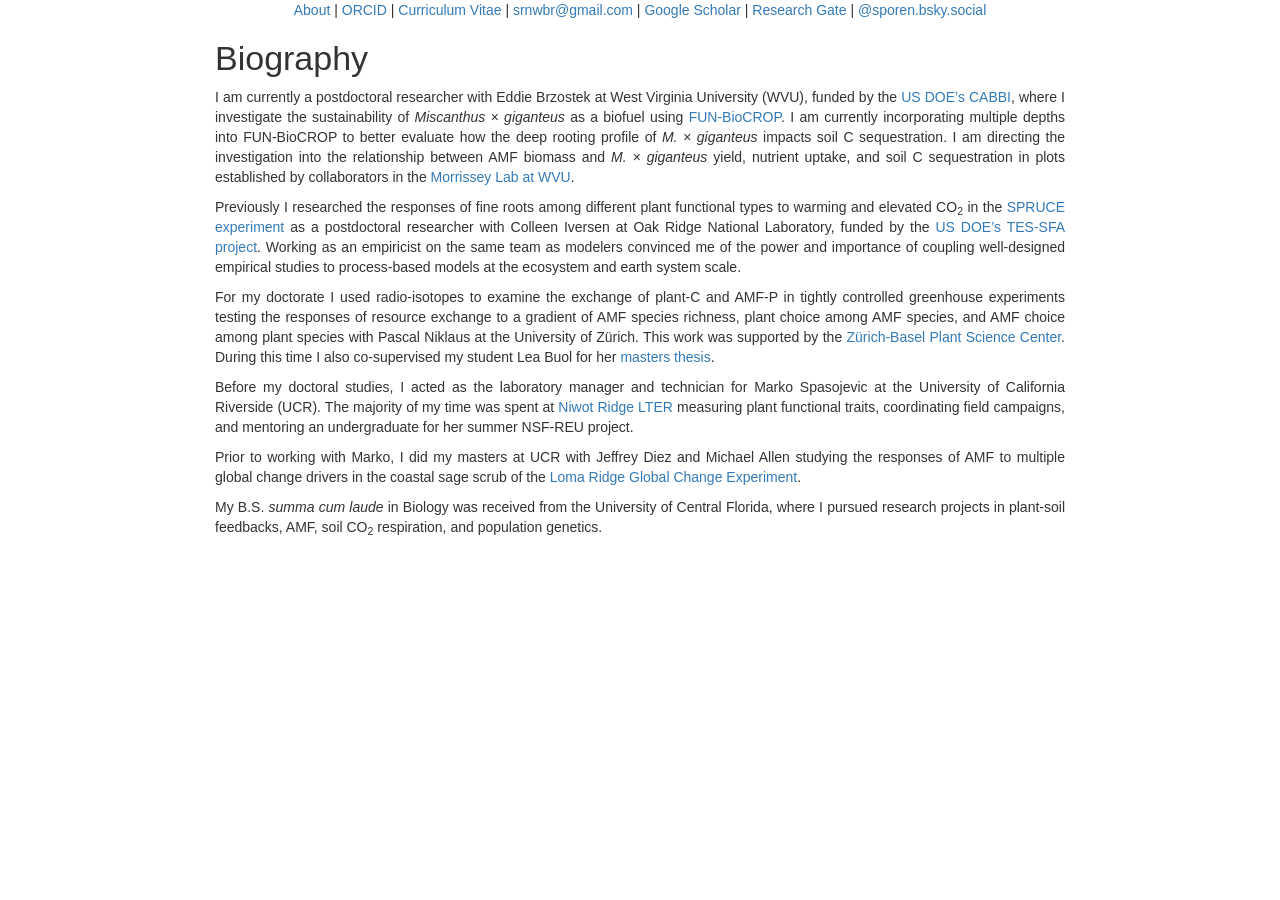
==== commit 780357af: "Relative paths I didn't realize that full paths break page transitions. So I added relative paths fo" ====
--- a/biography.html
+++ b/biography.html
@@ -352,6 +352,14 @@
 </div>
 
 
+<div style="text-align: center">
+<p>
+<a href="index.html">About</a> | <a href="https://orcid.org/0000-0002-6351-5365">ORCID</a> | <a href="https://github.com/srnwbr/srnwbr.github.io/blob/main/weber_cv.pdf">Curriculum
+Vitae</a> | <a href="mailto:srnwbr@gmail.com" class="email">srnwbr@gmail.com</a> | <a href="https://scholar.google.com/citations?user=jMzt8eEAAAAJ&amp;hl=en">Google
+Scholar</a> | <a href="https://www.researchgate.net/profile/Soeren-Weber">Research
+Gate</a> | <a href="https://bsky.app/profile/sporen.bsky.social">@sporen.bsky.social</a>
+</p>
+</div>
 <div style="text-align: justify">
 <div style="margin-right: 30px;">
 <div style="margin-left: 30px;">
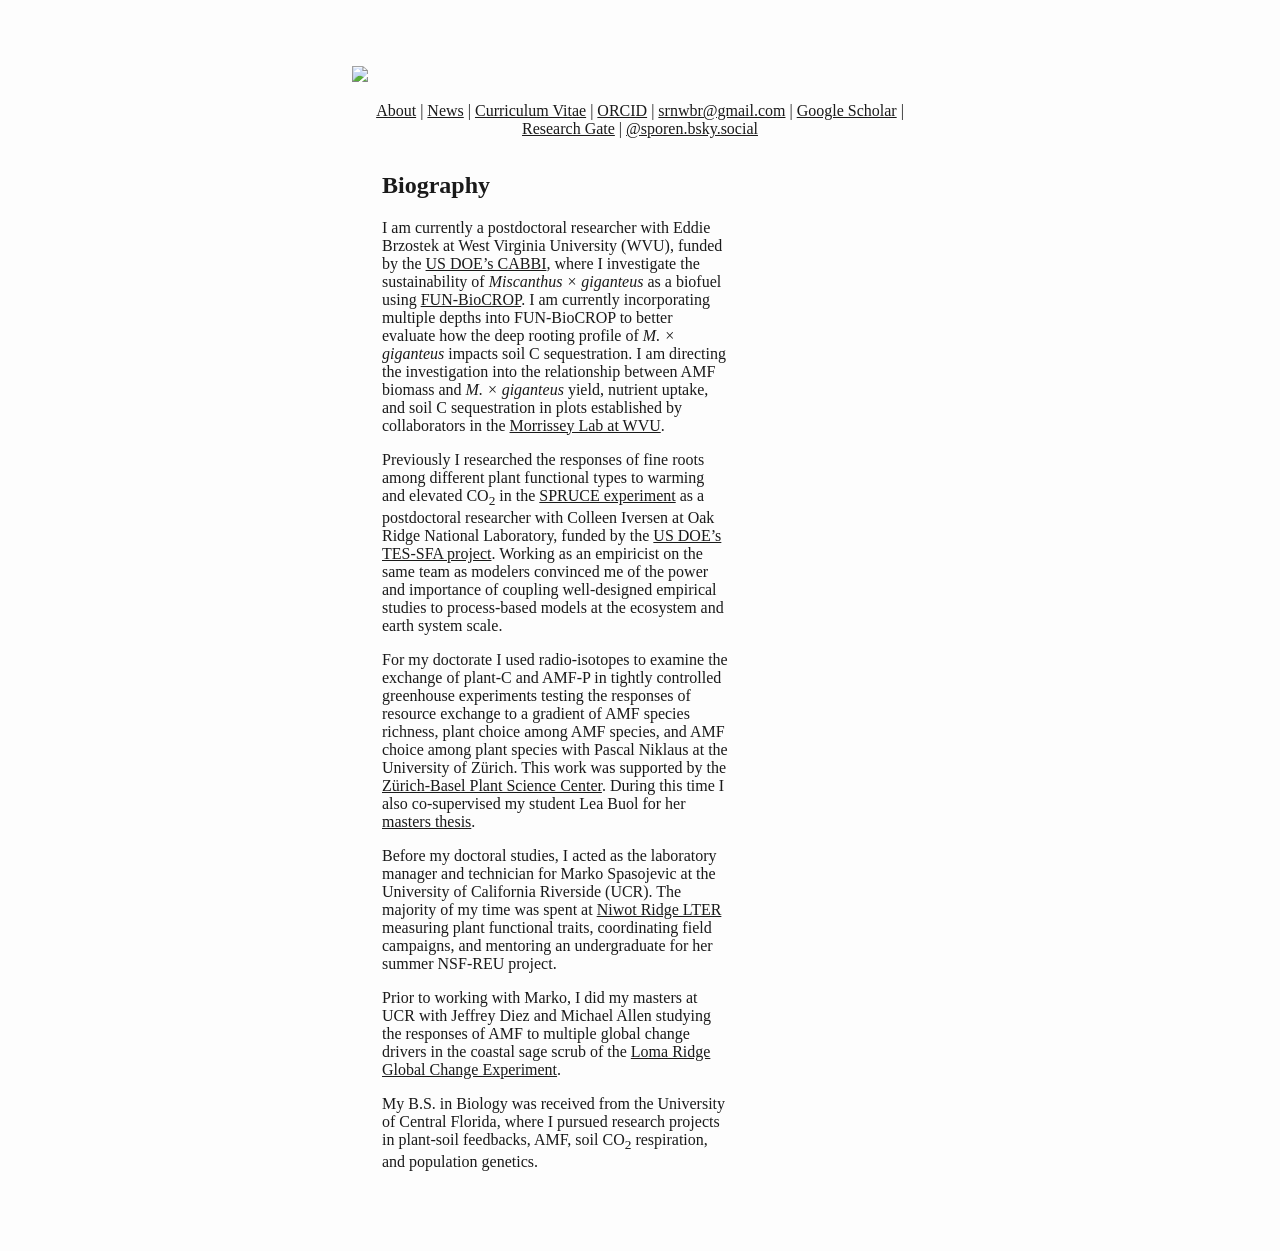
==== commit cf7b6293: "Updated news and index" ====
--- a/biography.html
+++ b/biography.html
@@ -1,383 +1,206 @@
 <!DOCTYPE html>
-
-<html>
-
+<html xmlns="http://www.w3.org/1999/xhtml" lang="" xml:lang="">
 <head>
-
-<meta charset="utf-8" />
-<meta name="generator" content="pandoc" />
-<meta http-equiv="X-UA-Compatible" content="IE=EDGE" />
-
-
-
-
-<title>biography</title>
-
-<script>// Pandoc 2.9 adds attributes on both header and div. We remove the former (to
-// be compatible with the behavior of Pandoc < 2.8).
-document.addEventListener('DOMContentLoaded', function(e) {
-  var hs = document.querySelectorAll("div.section[class*='level'] > :first-child");
-  var i, h, a;
-  for (i = 0; i < hs.length; i++) {
-    h = hs[i];
-    if (!/^h[1-6]$/i.test(h.tagName)) continue;  // it should be a header h1-h6
-    a = h.attributes;
-    while (a.length > 0) h.removeAttribute(a[0].name);
-  }
-});
-</script>
-<script>/*! jQuery v3.6.0 | (c) OpenJS Foundation and other contributors | jquery.org/license */
-!function(e,t){"use strict";"object"==typeof module&&"object"==typeof module.exports?module.exports=e.document?t(e,!0):function(e){if(!e.document)throw new Error("jQuery requires a window with a document");return t(e)}:t(e)}("undefined"!=typeof window?window:this,function(C,e){"use strict";var t=[],r=Object.getPrototypeOf,s=t.slice,g=t.flat?function(e){return t.flat.call(e)}:function(e){return t.concat.apply([],e)},u=t.push,i=t.indexOf,n={},o=n.toString,v=n.hasOwnProperty,a=v.toString,l=a.call(Object),y={},m=function(e){return"function"==typeof e&&"number"!=typeof e.nodeType&&"function"!=typeof e.item},x=function(e){return null!=e&&e===e.window},E=C.document,c={type:!0,src:!0,nonce:!0,noModule:!0};function b(e,t,n){var r,i,o=(n=n||E).createElement("script");if(o.text=e,t)for(r in c)(i=t[r]||t.getAttribute&&t.getAttribute(r))&&o.setAttribute(r,i);n.head.appendChild(o).parentNode.removeChild(o)}function w(e){return null==e?e+"":"object"==typeof e||"function"==typeof e?n[o.call(e)]||"object":typeof e}var f="3.6.0",S=function(e,t){return new S.fn.init(e,t)};function p(e){var t=!!e&&"length"in e&&e.length,n=w(e);return!m(e)&&!x(e)&&("array"===n||0===t||"number"==typeof t&&0<t&&t-1 in e)}S.fn=S.prototype={jquery:f,constructor:S,length:0,toArray:function(){return s.call(this)},get:function(e){return null==e?s.call(this):e<0?this[e+this.length]:this[e]},pushStack:function(e){var t=S.merge(this.constructor(),e);return t.prevObject=this,t},each:function(e){return S.each(this,e)},map:function(n){return this.pushStack(S.map(this,function(e,t){return n.call(e,t,e)}))},slice:function(){return this.pushStack(s.apply(this,arguments))},first:function(){return this.eq(0)},last:function(){return this.eq(-1)},even:function(){return this.pushStack(S.grep(this,function(e,t){return(t+1)%2}))},odd:function(){return this.pushStack(S.grep(this,function(e,t){return t%2}))},eq:function(e){var t=this.length,n=+e+(e<0?t:0);return this.pushStack(0<=n&&n<t?[this[n]]:[])},end:function(){return this.prevObject||this.constructor()},push:u,sort:t.sort,splice:t.splice},S.extend=S.fn.extend=function(){var e,t,n,r,i,o,a=arguments[0]||{},s=1,u=arguments.length,l=!1;for("boolean"==typeof a&&(l=a,a=arguments[s]||{},s++),"object"==typeof a||m(a)||(a={}),s===u&&(a=this,s--);s<u;s++)if(null!=(e=arguments[s]))for(t in e)r=e[t],"__proto__"!==t&&a!==r&&(l&&r&&(S.isPlainObject(r)||(i=Array.isArray(r)))?(n=a[t],o=i&&!Array.isArray(n)?[]:i||S.isPlainObject(n)?n:{},i=!1,a[t]=S.extend(l,o,r)):void 0!==r&&(a[t]=r));return a},S.extend({expando:"jQuery"+(f+Math.random()).replace(/\D/g,""),isReady:!0,error:function(e){throw new Error(e)},noop:function(){},isPlainObject:function(e){var t,n;return!(!e||"[object Object]"!==o.call(e))&&(!(t=r(e))||"function"==typeof(n=v.call(t,"constructor")&&t.constructor)&&a.call(n)===l)},isEmptyObject:function(e){var t;for(t in e)return!1;return!0},globalEval:function(e,t,n){b(e,{nonce:t&&t.nonce},n)},each:function(e,t){var n,r=0;if(p(e)){for(n=e.length;r<n;r++)if(!1===t.call(e[r],r,e[r]))break}else for(r in e)if(!1===t.call(e[r],r,e[r]))break;return e},makeArray:function(e,t){var n=t||[];return null!=e&&(p(Object(e))?S.merge(n,"string"==typeof e?[e]:e):u.call(n,e)),n},inArray:function(e,t,n){return null==t?-1:i.call(t,e,n)},merge:function(e,t){for(var n=+t.length,r=0,i=e.length;r<n;r++)e[i++]=t[r];return e.length=i,e},grep:function(e,t,n){for(var r=[],i=0,o=e.length,a=!n;i<o;i++)!t(e[i],i)!==a&&r.push(e[i]);return r},map:function(e,t,n){var r,i,o=0,a=[];if(p(e))for(r=e.length;o<r;o++)null!=(i=t(e[o],o,n))&&a.push(i);else for(o in e)null!=(i=t(e[o],o,n))&&a.push(i);return g(a)},guid:1,support:y}),"function"==typeof Symbol&&(S.fn[Symbol.iterator]=t[Symbol.iterator]),S.each("Boolean Number String Function Array Date RegExp Object Error Symbol".split(" "),function(e,t){n["[object "+t+"]"]=t.toLowerCase()});var d=function(n){var e,d,b,o,i,h,f,g,w,u,l,T,C,a,E,v,s,c,y,S="sizzle"+1*new Date,p=n.document,k=0,r=0,m=ue(),x=ue(),A=ue(),N=ue(),j=function(e,t){return e===t&&(l=!0),0},D={}.hasOwnProperty,t=[],q=t.pop,L=t.push,H=t.push,O=t.slice,P=function(e,t){for(var n=0,r=e.length;n<r;n++)if(e[n]===t)return n;return-1},R="checked|selected|async|autofocus|autoplay|controls|defer|disabled|hidden|ismap|loop|multiple|open|readonly|required|scoped",M="[\\x20\\t\\r\\n\\f]",I="(?:\\\\[\\da-fA-F]{1,6}"+M+"?|\\\\[^\\r\\n\\f]|[\\w-]|[^\0-\\x7f])+",W="\\["+M+"*("+I+")(?:"+M+"*([*^$|!~]?=)"+M+"*(?:'((?:\\\\.|[^\\\\'])*)'|\"((?:\\\\.|[^\\\\\"])*)\"|("+I+"))|)"+M+"*\\]",F=":("+I+")(?:\\((('((?:\\\\.|[^\\\\'])*)'|\"((?:\\\\.|[^\\\\\"])*)\")|((?:\\\\.|[^\\\\()[\\]]|"+W+")*)|.*)\\)|)",B=new RegExp(M+"+","g"),$=new RegExp("^"+M+"+|((?:^|[^\\\\])(?:\\\\.)*)"+M+"+$","g"),_=new RegExp("^"+M+"*,"+M+"*"),z=new RegExp("^"+M+"*([>+~]|"+M+")"+M+"*"),U=new RegExp(M+"|>"),X=new RegExp(F),V=new RegExp("^"+I+"$"),G={ID:new RegExp("^#("+I+")"),CLASS:new RegExp("^\\.("+I+")"),TAG:new RegExp("^("+I+"|[*])"),ATTR:new RegExp("^"+W),PSEUDO:new RegExp("^"+F),CHILD:new RegExp("^:(only|first|last|nth|nth-last)-(child|of-type)(?:\\("+M+"*(even|odd|(([+-]|)(\\d*)n|)"+M+"*(?:([+-]|)"+M+"*(\\d+)|))"+M+"*\\)|)","i"),bool:new RegExp("^(?:"+R+")$","i"),needsContext:new RegExp("^"+M+"*[>+~]|:(even|odd|eq|gt|lt|nth|first|last)(?:\\("+M+"*((?:-\\d)?\\d*)"+M+"*\\)|)(?=[^-]|$)","i")},Y=/HTML$/i,Q=/^(?:input|select|textarea|button)$/i,J=/^h\d$/i,K=/^[^{]+\{\s*\[native \w/,Z=/^(?:#([\w-]+)|(\w+)|\.([\w-]+))$/,ee=/[+~]/,te=new RegExp("\\\\[\\da-fA-F]{1,6}"+M+"?|\\\\([^\\r\\n\\f])","g"),ne=function(e,t){var n="0x"+e.slice(1)-65536;return t||(n<0?String.fromCharCode(n+65536):String.fromCharCode(n>>10|55296,1023&n|56320))},re=/([\0-\x1f\x7f]|^-?\d)|^-$|[^\0-\x1f\x7f-\uFFFF\w-]/g,ie=function(e,t){return t?"\0"===e?"\ufffd":e.slice(0,-1)+"\\"+e.charCodeAt(e.length-1).toString(16)+" ":"\\"+e},oe=function(){T()},ae=be(function(e){return!0===e.disabled&&"fieldset"===e.nodeName.toLowerCase()},{dir:"parentNode",next:"legend"});try{H.apply(t=O.call(p.childNodes),p.childNodes),t[p.childNodes.length].nodeType}catch(e){H={apply:t.length?function(e,t){L.apply(e,O.call(t))}:function(e,t){var n=e.length,r=0;while(e[n++]=t[r++]);e.length=n-1}}}function se(t,e,n,r){var i,o,a,s,u,l,c,f=e&&e.ownerDocument,p=e?e.nodeType:9;if(n=n||[],"string"!=typeof t||!t||1!==p&&9!==p&&11!==p)return n;if(!r&&(T(e),e=e||C,E)){if(11!==p&&(u=Z.exec(t)))if(i=u[1]){if(9===p){if(!(a=e.getElementById(i)))return n;if(a.id===i)return n.push(a),n}else if(f&&(a=f.getElementById(i))&&y(e,a)&&a.id===i)return n.push(a),n}else{if(u[2])return H.apply(n,e.getElementsByTagName(t)),n;if((i=u[3])&&d.getElementsByClassName&&e.getElementsByClassName)return H.apply(n,e.getElementsByClassName(i)),n}if(d.qsa&&!N[t+" "]&&(!v||!v.test(t))&&(1!==p||"object"!==e.nodeName.toLowerCase())){if(c=t,f=e,1===p&&(U.test(t)||z.test(t))){(f=ee.test(t)&&ye(e.parentNode)||e)===e&&d.scope||((s=e.getAttribute("id"))?s=s.replace(re,ie):e.setAttribute("id",s=S)),o=(l=h(t)).length;while(o--)l[o]=(s?"#"+s:":scope")+" "+xe(l[o]);c=l.join(",")}try{return H.apply(n,f.querySelectorAll(c)),n}catch(e){N(t,!0)}finally{s===S&&e.removeAttribute("id")}}}return g(t.replace($,"$1"),e,n,r)}function ue(){var r=[];return function e(t,n){return r.push(t+" ")>b.cacheLength&&delete e[r.shift()],e[t+" "]=n}}function le(e){return e[S]=!0,e}function ce(e){var t=C.createElement("fieldset");try{return!!e(t)}catch(e){return!1}finally{t.parentNode&&t.parentNode.removeChild(t),t=null}}function fe(e,t){var n=e.split("|"),r=n.length;while(r--)b.attrHandle[n[r]]=t}function pe(e,t){var n=t&&e,r=n&&1===e.nodeType&&1===t.nodeType&&e.sourceIndex-t.sourceIndex;if(r)return r;if(n)while(n=n.nextSibling)if(n===t)return-1;return e?1:-1}function de(t){return function(e){return"input"===e.nodeName.toLowerCase()&&e.type===t}}function he(n){return function(e){var t=e.nodeName.toLowerCase();return("input"===t||"button"===t)&&e.type===n}}function ge(t){return function(e){return"form"in e?e.parentNode&&!1===e.disabled?"label"in e?"label"in e.parentNode?e.parentNode.disabled===t:e.disabled===t:e.isDisabled===t||e.isDisabled!==!t&&ae(e)===t:e.disabled===t:"label"in e&&e.disabled===t}}function ve(a){return le(function(o){return o=+o,le(function(e,t){var n,r=a([],e.length,o),i=r.length;while(i--)e[n=r[i]]&&(e[n]=!(t[n]=e[n]))})})}function ye(e){return e&&"undefined"!=typeof e.getElementsByTagName&&e}for(e in d=se.support={},i=se.isXML=function(e){var t=e&&e.namespaceURI,n=e&&(e.ownerDocument||e).documentElement;return!Y.test(t||n&&n.nodeName||"HTML")},T=se.setDocument=function(e){var t,n,r=e?e.ownerDocument||e:p;return r!=C&&9===r.nodeType&&r.documentElement&&(a=(C=r).documentElement,E=!i(C),p!=C&&(n=C.defaultView)&&n.top!==n&&(n.addEventListener?n.addEventListener("unload",oe,!1):n.attachEvent&&n.attachEvent("onunload",oe)),d.scope=ce(function(e){return a.appendChild(e).appendChild(C.createElement("div")),"undefined"!=typeof e.querySelectorAll&&!e.querySelectorAll(":scope fieldset div").length}),d.attributes=ce(function(e){return e.className="i",!e.getAttribute("className")}),d.getElementsByTagName=ce(function(e){return e.appendChild(C.createComment("")),!e.getElementsByTagName("*").length}),d.getElementsByClassName=K.test(C.getElementsByClassName),d.getById=ce(function(e){return a.appendChild(e).id=S,!C.getElementsByName||!C.getElementsByName(S).length}),d.getById?(b.filter.ID=function(e){var t=e.replace(te,ne);return function(e){return e.getAttribute("id")===t}},b.find.ID=function(e,t){if("undefined"!=typeof t.getElementById&&E){var n=t.getElementById(e);return n?[n]:[]}}):(b.filter.ID=function(e){var n=e.replace(te,ne);return function(e){var t="undefined"!=typeof e.getAttributeNode&&e.getAttributeNode("id");return t&&t.value===n}},b.find.ID=function(e,t){if("undefined"!=typeof t.getElementById&&E){var n,r,i,o=t.getElementById(e);if(o){if((n=o.getAttributeNode("id"))&&n.value===e)return[o];i=t.getElementsByName(e),r=0;while(o=i[r++])if((n=o.getAttributeNode("id"))&&n.value===e)return[o]}return[]}}),b.find.TAG=d.getElementsByTagName?function(e,t){return"undefined"!=typeof t.getElementsByTagName?t.getElementsByTagName(e):d.qsa?t.querySelectorAll(e):void 0}:function(e,t){var n,r=[],i=0,o=t.getElementsByTagName(e);if("*"===e){while(n=o[i++])1===n.nodeType&&r.push(n);return r}return o},b.find.CLASS=d.getElementsByClassName&&function(e,t){if("undefined"!=typeof t.getElementsByClassName&&E)return t.getElementsByClassName(e)},s=[],v=[],(d.qsa=K.test(C.querySelectorAll))&&(ce(function(e){var t;a.appendChild(e).innerHTML="<a id='"+S+"'></a><select id='"+S+"-\r\\' msallowcapture=''><option selected=''></option></select>",e.querySelectorAll("[msallowcapture^='']").length&&v.push("[*^$]="+M+"*(?:''|\"\")"),e.querySelectorAll("[selected]").length||v.push("\\["+M+"*(?:value|"+R+")"),e.querySelectorAll("[id~="+S+"-]").length||v.push("~="),(t=C.createElement("input")).setAttribute("name",""),e.appendChild(t),e.querySelectorAll("[name='']").length||v.push("\\["+M+"*name"+M+"*="+M+"*(?:''|\"\")"),e.querySelectorAll(":checked").length||v.push(":checked"),e.querySelectorAll("a#"+S+"+*").length||v.push(".#.+[+~]"),e.querySelectorAll("\\\f"),v.push("[\\r\\n\\f]")}),ce(function(e){e.innerHTML="<a href='' disabled='disabled'></a><select disabled='disabled'><option/></select>";var t=C.createElement("input");t.setAttribute("type","hidden"),e.appendChild(t).setAttribute("name","D"),e.querySelectorAll("[name=d]").length&&v.push("name"+M+"*[*^$|!~]?="),2!==e.querySelectorAll(":enabled").length&&v.push(":enabled",":disabled"),a.appendChild(e).disabled=!0,2!==e.querySelectorAll(":disabled").length&&v.push(":enabled",":disabled"),e.querySelectorAll("*,:x"),v.push(",.*:")})),(d.matchesSelector=K.test(c=a.matches||a.webkitMatchesSelector||a.mozMatchesSelector||a.oMatchesSelector||a.msMatchesSelector))&&ce(function(e){d.disconnectedMatch=c.call(e,"*"),c.call(e,"[s!='']:x"),s.push("!=",F)}),v=v.length&&new RegExp(v.join("|")),s=s.length&&new RegExp(s.join("|")),t=K.test(a.compareDocumentPosition),y=t||K.test(a.contains)?function(e,t){var n=9===e.nodeType?e.documentElement:e,r=t&&t.parentNode;return e===r||!(!r||1!==r.nodeType||!(n.contains?n.contains(r):e.compareDocumentPosition&&16&e.compareDocumentPosition(r)))}:function(e,t){if(t)while(t=t.parentNode)if(t===e)return!0;return!1},j=t?function(e,t){if(e===t)return l=!0,0;var n=!e.compareDocumentPosition-!t.compareDocumentPosition;return n||(1&(n=(e.ownerDocument||e)==(t.ownerDocument||t)?e.compareDocumentPosition(t):1)||!d.sortDetached&&t.compareDocumentPosition(e)===n?e==C||e.ownerDocument==p&&y(p,e)?-1:t==C||t.ownerDocument==p&&y(p,t)?1:u?P(u,e)-P(u,t):0:4&n?-1:1)}:function(e,t){if(e===t)return l=!0,0;var n,r=0,i=e.parentNode,o=t.parentNode,a=[e],s=[t];if(!i||!o)return e==C?-1:t==C?1:i?-1:o?1:u?P(u,e)-P(u,t):0;if(i===o)return pe(e,t);n=e;while(n=n.parentNode)a.unshift(n);n=t;while(n=n.parentNode)s.unshift(n);while(a[r]===s[r])r++;return r?pe(a[r],s[r]):a[r]==p?-1:s[r]==p?1:0}),C},se.matches=function(e,t){return se(e,null,null,t)},se.matchesSelector=function(e,t){if(T(e),d.matchesSelector&&E&&!N[t+" "]&&(!s||!s.test(t))&&(!v||!v.test(t)))try{var n=c.call(e,t);if(n||d.disconnectedMatch||e.document&&11!==e.document.nodeType)return n}catch(e){N(t,!0)}return 0<se(t,C,null,[e]).length},se.contains=function(e,t){return(e.ownerDocument||e)!=C&&T(e),y(e,t)},se.attr=function(e,t){(e.ownerDocument||e)!=C&&T(e);var n=b.attrHandle[t.toLowerCase()],r=n&&D.call(b.attrHandle,t.toLowerCase())?n(e,t,!E):void 0;return void 0!==r?r:d.attributes||!E?e.getAttribute(t):(r=e.getAttributeNode(t))&&r.specified?r.value:null},se.escape=function(e){return(e+"").replace(re,ie)},se.error=function(e){throw new Error("Syntax error, unrecognized expression: "+e)},se.uniqueSort=function(e){var t,n=[],r=0,i=0;if(l=!d.detectDuplicates,u=!d.sortStable&&e.slice(0),e.sort(j),l){while(t=e[i++])t===e[i]&&(r=n.push(i));while(r--)e.splice(n[r],1)}return u=null,e},o=se.getText=function(e){var t,n="",r=0,i=e.nodeType;if(i){if(1===i||9===i||11===i){if("string"==typeof e.textContent)return e.textContent;for(e=e.firstChild;e;e=e.nextSibling)n+=o(e)}else if(3===i||4===i)return e.nodeValue}else while(t=e[r++])n+=o(t);return n},(b=se.selectors={cacheLength:50,createPseudo:le,match:G,attrHandle:{},find:{},relative:{">":{dir:"parentNode",first:!0}," ":{dir:"parentNode"},"+":{dir:"previousSibling",first:!0},"~":{dir:"previousSibling"}},preFilter:{ATTR:function(e){return e[1]=e[1].replace(te,ne),e[3]=(e[3]||e[4]||e[5]||"").replace(te,ne),"~="===e[2]&&(e[3]=" "+e[3]+" "),e.slice(0,4)},CHILD:function(e){return e[1]=e[1].toLowerCase(),"nth"===e[1].slice(0,3)?(e[3]||se.error(e[0]),e[4]=+(e[4]?e[5]+(e[6]||1):2*("even"===e[3]||"odd"===e[3])),e[5]=+(e[7]+e[8]||"odd"===e[3])):e[3]&&se.error(e[0]),e},PSEUDO:function(e){var t,n=!e[6]&&e[2];return G.CHILD.test(e[0])?null:(e[3]?e[2]=e[4]||e[5]||"":n&&X.test(n)&&(t=h(n,!0))&&(t=n.indexOf(")",n.length-t)-n.length)&&(e[0]=e[0].slice(0,t),e[2]=n.slice(0,t)),e.slice(0,3))}},filter:{TAG:function(e){var t=e.replace(te,ne).toLowerCase();return"*"===e?function(){return!0}:function(e){return e.nodeName&&e.nodeName.toLowerCase()===t}},CLASS:function(e){var t=m[e+" "];return t||(t=new RegExp("(^|"+M+")"+e+"("+M+"|$)"))&&m(e,function(e){return t.test("string"==typeof e.className&&e.className||"undefined"!=typeof e.getAttribute&&e.getAttribute("class")||"")})},ATTR:function(n,r,i){return function(e){var t=se.attr(e,n);return null==t?"!="===r:!r||(t+="","="===r?t===i:"!="===r?t!==i:"^="===r?i&&0===t.indexOf(i):"*="===r?i&&-1<t.indexOf(i):"$="===r?i&&t.slice(-i.length)===i:"~="===r?-1<(" "+t.replace(B," ")+" ").indexOf(i):"|="===r&&(t===i||t.slice(0,i.length+1)===i+"-"))}},CHILD:function(h,e,t,g,v){var y="nth"!==h.slice(0,3),m="last"!==h.slice(-4),x="of-type"===e;return 1===g&&0===v?function(e){return!!e.parentNode}:function(e,t,n){var r,i,o,a,s,u,l=y!==m?"nextSibling":"previousSibling",c=e.parentNode,f=x&&e.nodeName.toLowerCase(),p=!n&&!x,d=!1;if(c){if(y){while(l){a=e;while(a=a[l])if(x?a.nodeName.toLowerCase()===f:1===a.nodeType)return!1;u=l="only"===h&&!u&&"nextSibling"}return!0}if(u=[m?c.firstChild:c.lastChild],m&&p){d=(s=(r=(i=(o=(a=c)[S]||(a[S]={}))[a.uniqueID]||(o[a.uniqueID]={}))[h]||[])[0]===k&&r[1])&&r[2],a=s&&c.childNodes[s];while(a=++s&&a&&a[l]||(d=s=0)||u.pop())if(1===a.nodeType&&++d&&a===e){i[h]=[k,s,d];break}}else if(p&&(d=s=(r=(i=(o=(a=e)[S]||(a[S]={}))[a.uniqueID]||(o[a.uniqueID]={}))[h]||[])[0]===k&&r[1]),!1===d)while(a=++s&&a&&a[l]||(d=s=0)||u.pop())if((x?a.nodeName.toLowerCase()===f:1===a.nodeType)&&++d&&(p&&((i=(o=a[S]||(a[S]={}))[a.uniqueID]||(o[a.uniqueID]={}))[h]=[k,d]),a===e))break;return(d-=v)===g||d%g==0&&0<=d/g}}},PSEUDO:function(e,o){var t,a=b.pseudos[e]||b.setFilters[e.toLowerCase()]||se.error("unsupported pseudo: "+e);return a[S]?a(o):1<a.length?(t=[e,e,"",o],b.setFilters.hasOwnProperty(e.toLowerCase())?le(function(e,t){var n,r=a(e,o),i=r.length;while(i--)e[n=P(e,r[i])]=!(t[n]=r[i])}):function(e){return a(e,0,t)}):a}},pseudos:{not:le(function(e){var r=[],i=[],s=f(e.replace($,"$1"));return s[S]?le(function(e,t,n,r){var i,o=s(e,null,r,[]),a=e.length;while(a--)(i=o[a])&&(e[a]=!(t[a]=i))}):function(e,t,n){return r[0]=e,s(r,null,n,i),r[0]=null,!i.pop()}}),has:le(function(t){return function(e){return 0<se(t,e).length}}),contains:le(function(t){return t=t.replace(te,ne),function(e){return-1<(e.textContent||o(e)).indexOf(t)}}),lang:le(function(n){return V.test(n||"")||se.error("unsupported lang: "+n),n=n.replace(te,ne).toLowerCase(),function(e){var t;do{if(t=E?e.lang:e.getAttribute("xml:lang")||e.getAttribute("lang"))return(t=t.toLowerCase())===n||0===t.indexOf(n+"-")}while((e=e.parentNode)&&1===e.nodeType);return!1}}),target:function(e){var t=n.location&&n.location.hash;return t&&t.slice(1)===e.id},root:function(e){return e===a},focus:function(e){return e===C.activeElement&&(!C.hasFocus||C.hasFocus())&&!!(e.type||e.href||~e.tabIndex)},enabled:ge(!1),disabled:ge(!0),checked:function(e){var t=e.nodeName.toLowerCase();return"input"===t&&!!e.checked||"option"===t&&!!e.selected},selected:function(e){return e.parentNode&&e.parentNode.selectedIndex,!0===e.selected},empty:function(e){for(e=e.firstChild;e;e=e.nextSibling)if(e.nodeType<6)return!1;return!0},parent:function(e){return!b.pseudos.empty(e)},header:function(e){return J.test(e.nodeName)},input:function(e){return Q.test(e.nodeName)},button:function(e){var t=e.nodeName.toLowerCase();return"input"===t&&"button"===e.type||"button"===t},text:function(e){var t;return"input"===e.nodeName.toLowerCase()&&"text"===e.type&&(null==(t=e.getAttribute("type"))||"text"===t.toLowerCase())},first:ve(function(){return[0]}),last:ve(function(e,t){return[t-1]}),eq:ve(function(e,t,n){return[n<0?n+t:n]}),even:ve(function(e,t){for(var n=0;n<t;n+=2)e.push(n);return e}),odd:ve(function(e,t){for(var n=1;n<t;n+=2)e.push(n);return e}),lt:ve(function(e,t,n){for(var r=n<0?n+t:t<n?t:n;0<=--r;)e.push(r);return e}),gt:ve(function(e,t,n){for(var r=n<0?n+t:n;++r<t;)e.push(r);return e})}}).pseudos.nth=b.pseudos.eq,{radio:!0,checkbox:!0,file:!0,password:!0,image:!0})b.pseudos[e]=de(e);for(e in{submit:!0,reset:!0})b.pseudos[e]=he(e);function me(){}function xe(e){for(var t=0,n=e.length,r="";t<n;t++)r+=e[t].value;return r}function be(s,e,t){var u=e.dir,l=e.next,c=l||u,f=t&&"parentNode"===c,p=r++;return e.first?function(e,t,n){while(e=e[u])if(1===e.nodeType||f)return s(e,t,n);return!1}:function(e,t,n){var r,i,o,a=[k,p];if(n){while(e=e[u])if((1===e.nodeType||f)&&s(e,t,n))return!0}else while(e=e[u])if(1===e.nodeType||f)if(i=(o=e[S]||(e[S]={}))[e.uniqueID]||(o[e.uniqueID]={}),l&&l===e.nodeName.toLowerCase())e=e[u]||e;else{if((r=i[c])&&r[0]===k&&r[1]===p)return a[2]=r[2];if((i[c]=a)[2]=s(e,t,n))return!0}return!1}}function we(i){return 1<i.length?function(e,t,n){var r=i.length;while(r--)if(!i[r](e,t,n))return!1;return!0}:i[0]}function Te(e,t,n,r,i){for(var o,a=[],s=0,u=e.length,l=null!=t;s<u;s++)(o=e[s])&&(n&&!n(o,r,i)||(a.push(o),l&&t.push(s)));return a}function Ce(d,h,g,v,y,e){return v&&!v[S]&&(v=Ce(v)),y&&!y[S]&&(y=Ce(y,e)),le(function(e,t,n,r){var i,o,a,s=[],u=[],l=t.length,c=e||function(e,t,n){for(var r=0,i=t.length;r<i;r++)se(e,t[r],n);return n}(h||"*",n.nodeType?[n]:n,[]),f=!d||!e&&h?c:Te(c,s,d,n,r),p=g?y||(e?d:l||v)?[]:t:f;if(g&&g(f,p,n,r),v){i=Te(p,u),v(i,[],n,r),o=i.length;while(o--)(a=i[o])&&(p[u[o]]=!(f[u[o]]=a))}if(e){if(y||d){if(y){i=[],o=p.length;while(o--)(a=p[o])&&i.push(f[o]=a);y(null,p=[],i,r)}o=p.length;while(o--)(a=p[o])&&-1<(i=y?P(e,a):s[o])&&(e[i]=!(t[i]=a))}}else p=Te(p===t?p.splice(l,p.length):p),y?y(null,t,p,r):H.apply(t,p)})}function Ee(e){for(var i,t,n,r=e.length,o=b.relative[e[0].type],a=o||b.relative[" "],s=o?1:0,u=be(function(e){return e===i},a,!0),l=be(function(e){return-1<P(i,e)},a,!0),c=[function(e,t,n){var r=!o&&(n||t!==w)||((i=t).nodeType?u(e,t,n):l(e,t,n));return i=null,r}];s<r;s++)if(t=b.relative[e[s].type])c=[be(we(c),t)];else{if((t=b.filter[e[s].type].apply(null,e[s].matches))[S]){for(n=++s;n<r;n++)if(b.relative[e[n].type])break;return Ce(1<s&&we(c),1<s&&xe(e.slice(0,s-1).concat({value:" "===e[s-2].type?"*":""})).replace($,"$1"),t,s<n&&Ee(e.slice(s,n)),n<r&&Ee(e=e.slice(n)),n<r&&xe(e))}c.push(t)}return we(c)}return me.prototype=b.filters=b.pseudos,b.setFilters=new me,h=se.tokenize=function(e,t){var n,r,i,o,a,s,u,l=x[e+" "];if(l)return t?0:l.slice(0);a=e,s=[],u=b.preFilter;while(a){for(o in n&&!(r=_.exec(a))||(r&&(a=a.slice(r[0].length)||a),s.push(i=[])),n=!1,(r=z.exec(a))&&(n=r.shift(),i.push({value:n,type:r[0].replace($," ")}),a=a.slice(n.length)),b.filter)!(r=G[o].exec(a))||u[o]&&!(r=u[o](r))||(n=r.shift(),i.push({value:n,type:o,matches:r}),a=a.slice(n.length));if(!n)break}return t?a.length:a?se.error(e):x(e,s).slice(0)},f=se.compile=function(e,t){var n,v,y,m,x,r,i=[],o=[],a=A[e+" "];if(!a){t||(t=h(e)),n=t.length;while(n--)(a=Ee(t[n]))[S]?i.push(a):o.push(a);(a=A(e,(v=o,m=0<(y=i).length,x=0<v.length,r=function(e,t,n,r,i){var o,a,s,u=0,l="0",c=e&&[],f=[],p=w,d=e||x&&b.find.TAG("*",i),h=k+=null==p?1:Math.random()||.1,g=d.length;for(i&&(w=t==C||t||i);l!==g&&null!=(o=d[l]);l++){if(x&&o){a=0,t||o.ownerDocument==C||(T(o),n=!E);while(s=v[a++])if(s(o,t||C,n)){r.push(o);break}i&&(k=h)}m&&((o=!s&&o)&&u--,e&&c.push(o))}if(u+=l,m&&l!==u){a=0;while(s=y[a++])s(c,f,t,n);if(e){if(0<u)while(l--)c[l]||f[l]||(f[l]=q.call(r));f=Te(f)}H.apply(r,f),i&&!e&&0<f.length&&1<u+y.length&&se.uniqueSort(r)}return i&&(k=h,w=p),c},m?le(r):r))).selector=e}return a},g=se.select=function(e,t,n,r){var i,o,a,s,u,l="function"==typeof e&&e,c=!r&&h(e=l.selector||e);if(n=n||[],1===c.length){if(2<(o=c[0]=c[0].slice(0)).length&&"ID"===(a=o[0]).type&&9===t.nodeType&&E&&b.relative[o[1].type]){if(!(t=(b.find.ID(a.matches[0].replace(te,ne),t)||[])[0]))return n;l&&(t=t.parentNode),e=e.slice(o.shift().value.length)}i=G.needsContext.test(e)?0:o.length;while(i--){if(a=o[i],b.relative[s=a.type])break;if((u=b.find[s])&&(r=u(a.matches[0].replace(te,ne),ee.test(o[0].type)&&ye(t.parentNode)||t))){if(o.splice(i,1),!(e=r.length&&xe(o)))return H.apply(n,r),n;break}}}return(l||f(e,c))(r,t,!E,n,!t||ee.test(e)&&ye(t.parentNode)||t),n},d.sortStable=S.split("").sort(j).join("")===S,d.detectDuplicates=!!l,T(),d.sortDetached=ce(function(e){return 1&e.compareDocumentPosition(C.createElement("fieldset"))}),ce(function(e){return e.innerHTML="<a href='#'></a>","#"===e.firstChild.getAttribute("href")})||fe("type|href|height|width",function(e,t,n){if(!n)return e.getAttribute(t,"type"===t.toLowerCase()?1:2)}),d.attributes&&ce(function(e){return e.innerHTML="<input/>",e.firstChild.setAttribute("value",""),""===e.firstChild.getAttribute("value")})||fe("value",function(e,t,n){if(!n&&"input"===e.nodeName.toLowerCase())return e.defaultValue}),ce(function(e){return null==e.getAttribute("disabled")})||fe(R,function(e,t,n){var r;if(!n)return!0===e[t]?t.toLowerCase():(r=e.getAttributeNode(t))&&r.specified?r.value:null}),se}(C);S.find=d,S.expr=d.selectors,S.expr[":"]=S.expr.pseudos,S.uniqueSort=S.unique=d.uniqueSort,S.text=d.getText,S.isXMLDoc=d.isXML,S.contains=d.contains,S.escapeSelector=d.escape;var h=function(e,t,n){var r=[],i=void 0!==n;while((e=e[t])&&9!==e.nodeType)if(1===e.nodeType){if(i&&S(e).is(n))break;r.push(e)}return r},T=function(e,t){for(var n=[];e;e=e.nextSibling)1===e.nodeType&&e!==t&&n.push(e);return n},k=S.expr.match.needsContext;function A(e,t){return e.nodeName&&e.nodeName.toLowerCase()===t.toLowerCase()}var N=/^<([a-z][^\/\0>:\x20\t\r\n\f]*)[\x20\t\r\n\f]*\/?>(?:<\/\1>|)$/i;function j(e,n,r){return m(n)?S.grep(e,function(e,t){return!!n.call(e,t,e)!==r}):n.nodeType?S.grep(e,function(e){return e===n!==r}):"string"!=typeof n?S.grep(e,function(e){return-1<i.call(n,e)!==r}):S.filter(n,e,r)}S.filter=function(e,t,n){var r=t[0];return n&&(e=":not("+e+")"),1===t.length&&1===r.nodeType?S.find.matchesSelector(r,e)?[r]:[]:S.find.matches(e,S.grep(t,function(e){return 1===e.nodeType}))},S.fn.extend({find:function(e){var t,n,r=this.length,i=this;if("string"!=typeof e)return this.pushStack(S(e).filter(function(){for(t=0;t<r;t++)if(S.contains(i[t],this))return!0}));for(n=this.pushStack([]),t=0;t<r;t++)S.find(e,i[t],n);return 1<r?S.uniqueSort(n):n},filter:function(e){return this.pushStack(j(this,e||[],!1))},not:function(e){return this.pushStack(j(this,e||[],!0))},is:function(e){return!!j(this,"string"==typeof e&&k.test(e)?S(e):e||[],!1).length}});var D,q=/^(?:\s*(<[\w\W]+>)[^>]*|#([\w-]+))$/;(S.fn.init=function(e,t,n){var r,i;if(!e)return this;if(n=n||D,"string"==typeof e){if(!(r="<"===e[0]&&">"===e[e.length-1]&&3<=e.length?[null,e,null]:q.exec(e))||!r[1]&&t)return!t||t.jquery?(t||n).find(e):this.constructor(t).find(e);if(r[1]){if(t=t instanceof S?t[0]:t,S.merge(this,S.parseHTML(r[1],t&&t.nodeType?t.ownerDocument||t:E,!0)),N.test(r[1])&&S.isPlainObject(t))for(r in t)m(this[r])?this[r](t[r]):this.attr(r,t[r]);return this}return(i=E.getElementById(r[2]))&&(this[0]=i,this.length=1),this}return e.nodeType?(this[0]=e,this.length=1,this):m(e)?void 0!==n.ready?n.ready(e):e(S):S.makeArray(e,this)}).prototype=S.fn,D=S(E);var L=/^(?:parents|prev(?:Until|All))/,H={children:!0,contents:!0,next:!0,prev:!0};function O(e,t){while((e=e[t])&&1!==e.nodeType);return e}S.fn.extend({has:function(e){var t=S(e,this),n=t.length;return this.filter(function(){for(var e=0;e<n;e++)if(S.contains(this,t[e]))return!0})},closest:function(e,t){var n,r=0,i=this.length,o=[],a="string"!=typeof e&&S(e);if(!k.test(e))for(;r<i;r++)for(n=this[r];n&&n!==t;n=n.parentNode)if(n.nodeType<11&&(a?-1<a.index(n):1===n.nodeType&&S.find.matchesSelector(n,e))){o.push(n);break}return this.pushStack(1<o.length?S.uniqueSort(o):o)},index:function(e){return e?"string"==typeof e?i.call(S(e),this[0]):i.call(this,e.jquery?e[0]:e):this[0]&&this[0].parentNode?this.first().prevAll().length:-1},add:function(e,t){return this.pushStack(S.uniqueSort(S.merge(this.get(),S(e,t))))},addBack:function(e){return this.add(null==e?this.prevObject:this.prevObject.filter(e))}}),S.each({parent:function(e){var t=e.parentNode;return t&&11!==t.nodeType?t:null},parents:function(e){return h(e,"parentNode")},parentsUntil:function(e,t,n){return h(e,"parentNode",n)},next:function(e){return O(e,"nextSibling")},prev:function(e){return O(e,"previousSibling")},nextAll:function(e){return h(e,"nextSibling")},prevAll:function(e){return h(e,"previousSibling")},nextUntil:function(e,t,n){return h(e,"nextSibling",n)},prevUntil:function(e,t,n){return h(e,"previousSibling",n)},siblings:function(e){return T((e.parentNode||{}).firstChild,e)},children:function(e){return T(e.firstChild)},contents:function(e){return null!=e.contentDocument&&r(e.contentDocument)?e.contentDocument:(A(e,"template")&&(e=e.content||e),S.merge([],e.childNodes))}},function(r,i){S.fn[r]=function(e,t){var n=S.map(this,i,e);return"Until"!==r.slice(-5)&&(t=e),t&&"string"==typeof t&&(n=S.filter(t,n)),1<this.length&&(H[r]||S.uniqueSort(n),L.test(r)&&n.reverse()),this.pushStack(n)}});var P=/[^\x20\t\r\n\f]+/g;function R(e){return e}function M(e){throw e}function I(e,t,n,r){var i;try{e&&m(i=e.promise)?i.call(e).done(t).fail(n):e&&m(i=e.then)?i.call(e,t,n):t.apply(void 0,[e].slice(r))}catch(e){n.apply(void 0,[e])}}S.Callbacks=function(r){var e,n;r="string"==typeof r?(e=r,n={},S.each(e.match(P)||[],function(e,t){n[t]=!0}),n):S.extend({},r);var i,t,o,a,s=[],u=[],l=-1,c=function(){for(a=a||r.once,o=i=!0;u.length;l=-1){t=u.shift();while(++l<s.length)!1===s[l].apply(t[0],t[1])&&r.stopOnFalse&&(l=s.length,t=!1)}r.memory||(t=!1),i=!1,a&&(s=t?[]:"")},f={add:function(){return s&&(t&&!i&&(l=s.length-1,u.push(t)),function n(e){S.each(e,function(e,t){m(t)?r.unique&&f.has(t)||s.push(t):t&&t.length&&"string"!==w(t)&&n(t)})}(arguments),t&&!i&&c()),this},remove:function(){return S.each(arguments,function(e,t){var n;while(-1<(n=S.inArray(t,s,n)))s.splice(n,1),n<=l&&l--}),this},has:function(e){return e?-1<S.inArray(e,s):0<s.length},empty:function(){return s&&(s=[]),this},disable:function(){return a=u=[],s=t="",this},disabled:function(){return!s},lock:function(){return a=u=[],t||i||(s=t=""),this},locked:function(){return!!a},fireWith:function(e,t){return a||(t=[e,(t=t||[]).slice?t.slice():t],u.push(t),i||c()),this},fire:function(){return f.fireWith(this,arguments),this},fired:function(){return!!o}};return f},S.extend({Deferred:function(e){var o=[["notify","progress",S.Callbacks("memory"),S.Callbacks("memory"),2],["resolve","done",S.Callbacks("once memory"),S.Callbacks("once memory"),0,"resolved"],["reject","fail",S.Callbacks("once memory"),S.Callbacks("once memory"),1,"rejected"]],i="pending",a={state:function(){return i},always:function(){return s.done(arguments).fail(arguments),this},"catch":function(e){return a.then(null,e)},pipe:function(){var i=arguments;return S.Deferred(function(r){S.each(o,function(e,t){var n=m(i[t[4]])&&i[t[4]];s[t[1]](function(){var e=n&&n.apply(this,arguments);e&&m(e.promise)?e.promise().progress(r.notify).done(r.resolve).fail(r.reject):r[t[0]+"With"](this,n?[e]:arguments)})}),i=null}).promise()},then:function(t,n,r){var u=0;function l(i,o,a,s){return function(){var n=this,r=arguments,e=function(){var e,t;if(!(i<u)){if((e=a.apply(n,r))===o.promise())throw new TypeError("Thenable self-resolution");t=e&&("object"==typeof e||"function"==typeof e)&&e.then,m(t)?s?t.call(e,l(u,o,R,s),l(u,o,M,s)):(u++,t.call(e,l(u,o,R,s),l(u,o,M,s),l(u,o,R,o.notifyWith))):(a!==R&&(n=void 0,r=[e]),(s||o.resolveWith)(n,r))}},t=s?e:function(){try{e()}catch(e){S.Deferred.exceptionHook&&S.Deferred.exceptionHook(e,t.stackTrace),u<=i+1&&(a!==M&&(n=void 0,r=[e]),o.rejectWith(n,r))}};i?t():(S.Deferred.getStackHook&&(t.stackTrace=S.Deferred.getStackHook()),C.setTimeout(t))}}return S.Deferred(function(e){o[0][3].add(l(0,e,m(r)?r:R,e.notifyWith)),o[1][3].add(l(0,e,m(t)?t:R)),o[2][3].add(l(0,e,m(n)?n:M))}).promise()},promise:function(e){return null!=e?S.extend(e,a):a}},s={};return S.each(o,function(e,t){var n=t[2],r=t[5];a[t[1]]=n.add,r&&n.add(function(){i=r},o[3-e][2].disable,o[3-e][3].disable,o[0][2].lock,o[0][3].lock),n.add(t[3].fire),s[t[0]]=function(){return s[t[0]+"With"](this===s?void 0:this,arguments),this},s[t[0]+"With"]=n.fireWith}),a.promise(s),e&&e.call(s,s),s},when:function(e){var n=arguments.length,t=n,r=Array(t),i=s.call(arguments),o=S.Deferred(),a=function(t){return function(e){r[t]=this,i[t]=1<arguments.length?s.call(arguments):e,--n||o.resolveWith(r,i)}};if(n<=1&&(I(e,o.done(a(t)).resolve,o.reject,!n),"pending"===o.state()||m(i[t]&&i[t].then)))return o.then();while(t--)I(i[t],a(t),o.reject);return o.promise()}});var W=/^(Eval|Internal|Range|Reference|Syntax|Type|URI)Error$/;S.Deferred.exceptionHook=function(e,t){C.console&&C.console.warn&&e&&W.test(e.name)&&C.console.warn("jQuery.Deferred exception: "+e.message,e.stack,t)},S.readyException=function(e){C.setTimeout(function(){throw e})};var F=S.Deferred();function B(){E.removeEventListener("DOMContentLoaded",B),C.removeEventListener("load",B),S.ready()}S.fn.ready=function(e){return F.then(e)["catch"](function(e){S.readyException(e)}),this},S.extend({isReady:!1,readyWait:1,ready:function(e){(!0===e?--S.readyWait:S.isReady)||(S.isReady=!0)!==e&&0<--S.readyWait||F.resolveWith(E,[S])}}),S.ready.then=F.then,"complete"===E.readyState||"loading"!==E.readyState&&!E.documentElement.doScroll?C.setTimeout(S.ready):(E.addEventListener("DOMContentLoaded",B),C.addEventListener("load",B));var $=function(e,t,n,r,i,o,a){var s=0,u=e.length,l=null==n;if("object"===w(n))for(s in i=!0,n)$(e,t,s,n[s],!0,o,a);else if(void 0!==r&&(i=!0,m(r)||(a=!0),l&&(a?(t.call(e,r),t=null):(l=t,t=function(e,t,n){return l.call(S(e),n)})),t))for(;s<u;s++)t(e[s],n,a?r:r.call(e[s],s,t(e[s],n)));return i?e:l?t.call(e):u?t(e[0],n):o},_=/^-ms-/,z=/-([a-z])/g;function U(e,t){return t.toUpperCase()}function X(e){return e.replace(_,"ms-").replace(z,U)}var V=function(e){return 1===e.nodeType||9===e.nodeType||!+e.nodeType};function G(){this.expando=S.expando+G.uid++}G.uid=1,G.prototype={cache:function(e){var t=e[this.expando];return t||(t={},V(e)&&(e.nodeType?e[this.expando]=t:Object.defineProperty(e,this.expando,{value:t,configurable:!0}))),t},set:function(e,t,n){var r,i=this.cache(e);if("string"==typeof t)i[X(t)]=n;else for(r in t)i[X(r)]=t[r];return i},get:function(e,t){return void 0===t?this.cache(e):e[this.expando]&&e[this.expando][X(t)]},access:function(e,t,n){return void 0===t||t&&"string"==typeof t&&void 0===n?this.get(e,t):(this.set(e,t,n),void 0!==n?n:t)},remove:function(e,t){var n,r=e[this.expando];if(void 0!==r){if(void 0!==t){n=(t=Array.isArray(t)?t.map(X):(t=X(t))in r?[t]:t.match(P)||[]).length;while(n--)delete r[t[n]]}(void 0===t||S.isEmptyObject(r))&&(e.nodeType?e[this.expando]=void 0:delete e[this.expando])}},hasData:function(e){var t=e[this.expando];return void 0!==t&&!S.isEmptyObject(t)}};var Y=new G,Q=new G,J=/^(?:\{[\w\W]*\}|\[[\w\W]*\])$/,K=/[A-Z]/g;function Z(e,t,n){var r,i;if(void 0===n&&1===e.nodeType)if(r="data-"+t.replace(K,"-$&").toLowerCase(),"string"==typeof(n=e.getAttribute(r))){try{n="true"===(i=n)||"false"!==i&&("null"===i?null:i===+i+""?+i:J.test(i)?JSON.parse(i):i)}catch(e){}Q.set(e,t,n)}else n=void 0;return n}S.extend({hasData:function(e){return Q.hasData(e)||Y.hasData(e)},data:function(e,t,n){return Q.access(e,t,n)},removeData:function(e,t){Q.remove(e,t)},_data:function(e,t,n){return Y.access(e,t,n)},_removeData:function(e,t){Y.remove(e,t)}}),S.fn.extend({data:function(n,e){var t,r,i,o=this[0],a=o&&o.attributes;if(void 0===n){if(this.length&&(i=Q.get(o),1===o.nodeType&&!Y.get(o,"hasDataAttrs"))){t=a.length;while(t--)a[t]&&0===(r=a[t].name).indexOf("data-")&&(r=X(r.slice(5)),Z(o,r,i[r]));Y.set(o,"hasDataAttrs",!0)}return i}return"object"==typeof n?this.each(function(){Q.set(this,n)}):$(this,function(e){var t;if(o&&void 0===e)return void 0!==(t=Q.get(o,n))?t:void 0!==(t=Z(o,n))?t:void 0;this.each(function(){Q.set(this,n,e)})},null,e,1<arguments.length,null,!0)},removeData:function(e){return this.each(function(){Q.remove(this,e)})}}),S.extend({queue:function(e,t,n){var r;if(e)return t=(t||"fx")+"queue",r=Y.get(e,t),n&&(!r||Array.isArray(n)?r=Y.access(e,t,S.makeArray(n)):r.push(n)),r||[]},dequeue:function(e,t){t=t||"fx";var n=S.queue(e,t),r=n.length,i=n.shift(),o=S._queueHooks(e,t);"inprogress"===i&&(i=n.shift(),r--),i&&("fx"===t&&n.unshift("inprogress"),delete o.stop,i.call(e,function(){S.dequeue(e,t)},o)),!r&&o&&o.empty.fire()},_queueHooks:function(e,t){var n=t+"queueHooks";return Y.get(e,n)||Y.access(e,n,{empty:S.Callbacks("once memory").add(function(){Y.remove(e,[t+"queue",n])})})}}),S.fn.extend({queue:function(t,n){var e=2;return"string"!=typeof t&&(n=t,t="fx",e--),arguments.length<e?S.queue(this[0],t):void 0===n?this:this.each(function(){var e=S.queue(this,t,n);S._queueHooks(this,t),"fx"===t&&"inprogress"!==e[0]&&S.dequeue(this,t)})},dequeue:function(e){return this.each(function(){S.dequeue(this,e)})},clearQueue:function(e){return this.queue(e||"fx",[])},promise:function(e,t){var n,r=1,i=S.Deferred(),o=this,a=this.length,s=function(){--r||i.resolveWith(o,[o])};"string"!=typeof e&&(t=e,e=void 0),e=e||"fx";while(a--)(n=Y.get(o[a],e+"queueHooks"))&&n.empty&&(r++,n.empty.add(s));return s(),i.promise(t)}});var ee=/[+-]?(?:\d*\.|)\d+(?:[eE][+-]?\d+|)/.source,te=new RegExp("^(?:([+-])=|)("+ee+")([a-z%]*)$","i"),ne=["Top","Right","Bottom","Left"],re=E.documentElement,ie=function(e){return S.contains(e.ownerDocument,e)},oe={composed:!0};re.getRootNode&&(ie=function(e){return S.contains(e.ownerDocument,e)||e.getRootNode(oe)===e.ownerDocument});var ae=function(e,t){return"none"===(e=t||e).style.display||""===e.style.display&&ie(e)&&"none"===S.css(e,"display")};function se(e,t,n,r){var i,o,a=20,s=r?function(){return r.cur()}:function(){return S.css(e,t,"")},u=s(),l=n&&n[3]||(S.cssNumber[t]?"":"px"),c=e.nodeType&&(S.cssNumber[t]||"px"!==l&&+u)&&te.exec(S.css(e,t));if(c&&c[3]!==l){u/=2,l=l||c[3],c=+u||1;while(a--)S.style(e,t,c+l),(1-o)*(1-(o=s()/u||.5))<=0&&(a=0),c/=o;c*=2,S.style(e,t,c+l),n=n||[]}return n&&(c=+c||+u||0,i=n[1]?c+(n[1]+1)*n[2]:+n[2],r&&(r.unit=l,r.start=c,r.end=i)),i}var ue={};function le(e,t){for(var n,r,i,o,a,s,u,l=[],c=0,f=e.length;c<f;c++)(r=e[c]).style&&(n=r.style.display,t?("none"===n&&(l[c]=Y.get(r,"display")||null,l[c]||(r.style.display="")),""===r.style.display&&ae(r)&&(l[c]=(u=a=o=void 0,a=(i=r).ownerDocument,s=i.nodeName,(u=ue[s])||(o=a.body.appendChild(a.createElement(s)),u=S.css(o,"display"),o.parentNode.removeChild(o),"none"===u&&(u="block"),ue[s]=u)))):"none"!==n&&(l[c]="none",Y.set(r,"display",n)));for(c=0;c<f;c++)null!=l[c]&&(e[c].style.display=l[c]);return e}S.fn.extend({show:function(){return le(this,!0)},hide:function(){return le(this)},toggle:function(e){return"boolean"==typeof e?e?this.show():this.hide():this.each(function(){ae(this)?S(this).show():S(this).hide()})}});var ce,fe,pe=/^(?:checkbox|radio)$/i,de=/<([a-z][^\/\0>\x20\t\r\n\f]*)/i,he=/^$|^module$|\/(?:java|ecma)script/i;ce=E.createDocumentFragment().appendChild(E.createElement("div")),(fe=E.createElement("input")).setAttribute("type","radio"),fe.setAttribute("checked","checked"),fe.setAttribute("name","t"),ce.appendChild(fe),y.checkClone=ce.cloneNode(!0).cloneNode(!0).lastChild.checked,ce.innerHTML="<textarea>x</textarea>",y.noCloneChecked=!!ce.cloneNode(!0).lastChild.defaultValue,ce.innerHTML="<option></option>",y.option=!!ce.lastChild;var ge={thead:[1,"<table>","</table>"],col:[2,"<table><colgroup>","</colgroup></table>"],tr:[2,"<table><tbody>","</tbody></table>"],td:[3,"<table><tbody><tr>","</tr></tbody></table>"],_default:[0,"",""]};function ve(e,t){var n;return n="undefined"!=typeof e.getElementsByTagName?e.getElementsByTagName(t||"*"):"undefined"!=typeof e.querySelectorAll?e.querySelectorAll(t||"*"):[],void 0===t||t&&A(e,t)?S.merge([e],n):n}function ye(e,t){for(var n=0,r=e.length;n<r;n++)Y.set(e[n],"globalEval",!t||Y.get(t[n],"globalEval"))}ge.tbody=ge.tfoot=ge.colgroup=ge.caption=ge.thead,ge.th=ge.td,y.option||(ge.optgroup=ge.option=[1,"<select multiple='multiple'>","</select>"]);var me=/<|&#?\w+;/;function xe(e,t,n,r,i){for(var o,a,s,u,l,c,f=t.createDocumentFragment(),p=[],d=0,h=e.length;d<h;d++)if((o=e[d])||0===o)if("object"===w(o))S.merge(p,o.nodeType?[o]:o);else if(me.test(o)){a=a||f.appendChild(t.createElement("div")),s=(de.exec(o)||["",""])[1].toLowerCase(),u=ge[s]||ge._default,a.innerHTML=u[1]+S.htmlPrefilter(o)+u[2],c=u[0];while(c--)a=a.lastChild;S.merge(p,a.childNodes),(a=f.firstChild).textContent=""}else p.push(t.createTextNode(o));f.textContent="",d=0;while(o=p[d++])if(r&&-1<S.inArray(o,r))i&&i.push(o);else if(l=ie(o),a=ve(f.appendChild(o),"script"),l&&ye(a),n){c=0;while(o=a[c++])he.test(o.type||"")&&n.push(o)}return f}var be=/^([^.]*)(?:\.(.+)|)/;function we(){return!0}function Te(){return!1}function Ce(e,t){return e===function(){try{return E.activeElement}catch(e){}}()==("focus"===t)}function Ee(e,t,n,r,i,o){var a,s;if("object"==typeof t){for(s in"string"!=typeof n&&(r=r||n,n=void 0),t)Ee(e,s,n,r,t[s],o);return e}if(null==r&&null==i?(i=n,r=n=void 0):null==i&&("string"==typeof n?(i=r,r=void 0):(i=r,r=n,n=void 0)),!1===i)i=Te;else if(!i)return e;return 1===o&&(a=i,(i=function(e){return S().off(e),a.apply(this,arguments)}).guid=a.guid||(a.guid=S.guid++)),e.each(function(){S.event.add(this,t,i,r,n)})}function Se(e,i,o){o?(Y.set(e,i,!1),S.event.add(e,i,{namespace:!1,handler:function(e){var t,n,r=Y.get(this,i);if(1&e.isTrigger&&this[i]){if(r.length)(S.event.special[i]||{}).delegateType&&e.stopPropagation();else if(r=s.call(arguments),Y.set(this,i,r),t=o(this,i),this[i](),r!==(n=Y.get(this,i))||t?Y.set(this,i,!1):n={},r!==n)return e.stopImmediatePropagation(),e.preventDefault(),n&&n.value}else r.length&&(Y.set(this,i,{value:S.event.trigger(S.extend(r[0],S.Event.prototype),r.slice(1),this)}),e.stopImmediatePropagation())}})):void 0===Y.get(e,i)&&S.event.add(e,i,we)}S.event={global:{},add:function(t,e,n,r,i){var o,a,s,u,l,c,f,p,d,h,g,v=Y.get(t);if(V(t)){n.handler&&(n=(o=n).handler,i=o.selector),i&&S.find.matchesSelector(re,i),n.guid||(n.guid=S.guid++),(u=v.events)||(u=v.events=Object.create(null)),(a=v.handle)||(a=v.handle=function(e){return"undefined"!=typeof S&&S.event.triggered!==e.type?S.event.dispatch.apply(t,arguments):void 0}),l=(e=(e||"").match(P)||[""]).length;while(l--)d=g=(s=be.exec(e[l])||[])[1],h=(s[2]||"").split(".").sort(),d&&(f=S.event.special[d]||{},d=(i?f.delegateType:f.bindType)||d,f=S.event.special[d]||{},c=S.extend({type:d,origType:g,data:r,handler:n,guid:n.guid,selector:i,needsContext:i&&S.expr.match.needsContext.test(i),namespace:h.join(".")},o),(p=u[d])||((p=u[d]=[]).delegateCount=0,f.setup&&!1!==f.setup.call(t,r,h,a)||t.addEventListener&&t.addEventListener(d,a)),f.add&&(f.add.call(t,c),c.handler.guid||(c.handler.guid=n.guid)),i?p.splice(p.delegateCount++,0,c):p.push(c),S.event.global[d]=!0)}},remove:function(e,t,n,r,i){var o,a,s,u,l,c,f,p,d,h,g,v=Y.hasData(e)&&Y.get(e);if(v&&(u=v.events)){l=(t=(t||"").match(P)||[""]).length;while(l--)if(d=g=(s=be.exec(t[l])||[])[1],h=(s[2]||"").split(".").sort(),d){f=S.event.special[d]||{},p=u[d=(r?f.delegateType:f.bindType)||d]||[],s=s[2]&&new RegExp("(^|\\.)"+h.join("\\.(?:.*\\.|)")+"(\\.|$)"),a=o=p.length;while(o--)c=p[o],!i&&g!==c.origType||n&&n.guid!==c.guid||s&&!s.test(c.namespace)||r&&r!==c.selector&&("**"!==r||!c.selector)||(p.splice(o,1),c.selector&&p.delegateCount--,f.remove&&f.remove.call(e,c));a&&!p.length&&(f.teardown&&!1!==f.teardown.call(e,h,v.handle)||S.removeEvent(e,d,v.handle),delete u[d])}else for(d in u)S.event.remove(e,d+t[l],n,r,!0);S.isEmptyObject(u)&&Y.remove(e,"handle events")}},dispatch:function(e){var t,n,r,i,o,a,s=new Array(arguments.length),u=S.event.fix(e),l=(Y.get(this,"events")||Object.create(null))[u.type]||[],c=S.event.special[u.type]||{};for(s[0]=u,t=1;t<arguments.length;t++)s[t]=arguments[t];if(u.delegateTarget=this,!c.preDispatch||!1!==c.preDispatch.call(this,u)){a=S.event.handlers.call(this,u,l),t=0;while((i=a[t++])&&!u.isPropagationStopped()){u.currentTarget=i.elem,n=0;while((o=i.handlers[n++])&&!u.isImmediatePropagationStopped())u.rnamespace&&!1!==o.namespace&&!u.rnamespace.test(o.namespace)||(u.handleObj=o,u.data=o.data,void 0!==(r=((S.event.special[o.origType]||{}).handle||o.handler).apply(i.elem,s))&&!1===(u.result=r)&&(u.preventDefault(),u.stopPropagation()))}return c.postDispatch&&c.postDispatch.call(this,u),u.result}},handlers:function(e,t){var n,r,i,o,a,s=[],u=t.delegateCount,l=e.target;if(u&&l.nodeType&&!("click"===e.type&&1<=e.button))for(;l!==this;l=l.parentNode||this)if(1===l.nodeType&&("click"!==e.type||!0!==l.disabled)){for(o=[],a={},n=0;n<u;n++)void 0===a[i=(r=t[n]).selector+" "]&&(a[i]=r.needsContext?-1<S(i,this).index(l):S.find(i,this,null,[l]).length),a[i]&&o.push(r);o.length&&s.push({elem:l,handlers:o})}return l=this,u<t.length&&s.push({elem:l,handlers:t.slice(u)}),s},addProp:function(t,e){Object.defineProperty(S.Event.prototype,t,{enumerable:!0,configurable:!0,get:m(e)?function(){if(this.originalEvent)return e(this.originalEvent)}:function(){if(this.originalEvent)return this.originalEvent[t]},set:function(e){Object.defineProperty(this,t,{enumerable:!0,configurable:!0,writable:!0,value:e})}})},fix:function(e){return e[S.expando]?e:new S.Event(e)},special:{load:{noBubble:!0},click:{setup:function(e){var t=this||e;return pe.test(t.type)&&t.click&&A(t,"input")&&Se(t,"click",we),!1},trigger:function(e){var t=this||e;return pe.test(t.type)&&t.click&&A(t,"input")&&Se(t,"click"),!0},_default:function(e){var t=e.target;return pe.test(t.type)&&t.click&&A(t,"input")&&Y.get(t,"click")||A(t,"a")}},beforeunload:{postDispatch:function(e){void 0!==e.result&&e.originalEvent&&(e.originalEvent.returnValue=e.result)}}}},S.removeEvent=function(e,t,n){e.removeEventListener&&e.removeEventListener(t,n)},S.Event=function(e,t){if(!(this instanceof S.Event))return new S.Event(e,t);e&&e.type?(this.originalEvent=e,this.type=e.type,this.isDefaultPrevented=e.defaultPrevented||void 0===e.defaultPrevented&&!1===e.returnValue?we:Te,this.target=e.target&&3===e.target.nodeType?e.target.parentNode:e.target,this.currentTarget=e.currentTarget,this.relatedTarget=e.relatedTarget):this.type=e,t&&S.extend(this,t),this.timeStamp=e&&e.timeStamp||Date.now(),this[S.expando]=!0},S.Event.prototype={constructor:S.Event,isDefaultPrevented:Te,isPropagationStopped:Te,isImmediatePropagationStopped:Te,isSimulated:!1,preventDefault:function(){var e=this.originalEvent;this.isDefaultPrevented=we,e&&!this.isSimulated&&e.preventDefault()},stopPropagation:function(){var e=this.originalEvent;this.isPropagationStopped=we,e&&!this.isSimulated&&e.stopPropagation()},stopImmediatePropagation:function(){var e=this.originalEvent;this.isImmediatePropagationStopped=we,e&&!this.isSimulated&&e.stopImmediatePropagation(),this.stopPropagation()}},S.each({altKey:!0,bubbles:!0,cancelable:!0,changedTouches:!0,ctrlKey:!0,detail:!0,eventPhase:!0,metaKey:!0,pageX:!0,pageY:!0,shiftKey:!0,view:!0,"char":!0,code:!0,charCode:!0,key:!0,keyCode:!0,button:!0,buttons:!0,clientX:!0,clientY:!0,offsetX:!0,offsetY:!0,pointerId:!0,pointerType:!0,screenX:!0,screenY:!0,targetTouches:!0,toElement:!0,touches:!0,which:!0},S.event.addProp),S.each({focus:"focusin",blur:"focusout"},function(e,t){S.event.special[e]={setup:function(){return Se(this,e,Ce),!1},trigger:function(){return Se(this,e),!0},_default:function(){return!0},delegateType:t}}),S.each({mouseenter:"mouseover",mouseleave:"mouseout",pointerenter:"pointerover",pointerleave:"pointerout"},function(e,i){S.event.special[e]={delegateType:i,bindType:i,handle:function(e){var t,n=e.relatedTarget,r=e.handleObj;return n&&(n===this||S.contains(this,n))||(e.type=r.origType,t=r.handler.apply(this,arguments),e.type=i),t}}}),S.fn.extend({on:function(e,t,n,r){return Ee(this,e,t,n,r)},one:function(e,t,n,r){return Ee(this,e,t,n,r,1)},off:function(e,t,n){var r,i;if(e&&e.preventDefault&&e.handleObj)return r=e.handleObj,S(e.delegateTarget).off(r.namespace?r.origType+"."+r.namespace:r.origType,r.selector,r.handler),this;if("object"==typeof e){for(i in e)this.off(i,t,e[i]);return this}return!1!==t&&"function"!=typeof t||(n=t,t=void 0),!1===n&&(n=Te),this.each(function(){S.event.remove(this,e,n,t)})}});var ke=/<script|<style|<link/i,Ae=/checked\s*(?:[^=]|=\s*.checked.)/i,Ne=/^\s*<!(?:\[CDATA\[|--)|(?:\]\]|--)>\s*$/g;function je(e,t){return A(e,"table")&&A(11!==t.nodeType?t:t.firstChild,"tr")&&S(e).children("tbody")[0]||e}function De(e){return e.type=(null!==e.getAttribute("type"))+"/"+e.type,e}function qe(e){return"true/"===(e.type||"").slice(0,5)?e.type=e.type.slice(5):e.removeAttribute("type"),e}function Le(e,t){var n,r,i,o,a,s;if(1===t.nodeType){if(Y.hasData(e)&&(s=Y.get(e).events))for(i in Y.remove(t,"handle events"),s)for(n=0,r=s[i].length;n<r;n++)S.event.add(t,i,s[i][n]);Q.hasData(e)&&(o=Q.access(e),a=S.extend({},o),Q.set(t,a))}}function He(n,r,i,o){r=g(r);var e,t,a,s,u,l,c=0,f=n.length,p=f-1,d=r[0],h=m(d);if(h||1<f&&"string"==typeof d&&!y.checkClone&&Ae.test(d))return n.each(function(e){var t=n.eq(e);h&&(r[0]=d.call(this,e,t.html())),He(t,r,i,o)});if(f&&(t=(e=xe(r,n[0].ownerDocument,!1,n,o)).firstChild,1===e.childNodes.length&&(e=t),t||o)){for(s=(a=S.map(ve(e,"script"),De)).length;c<f;c++)u=e,c!==p&&(u=S.clone(u,!0,!0),s&&S.merge(a,ve(u,"script"))),i.call(n[c],u,c);if(s)for(l=a[a.length-1].ownerDocument,S.map(a,qe),c=0;c<s;c++)u=a[c],he.test(u.type||"")&&!Y.access(u,"globalEval")&&S.contains(l,u)&&(u.src&&"module"!==(u.type||"").toLowerCase()?S._evalUrl&&!u.noModule&&S._evalUrl(u.src,{nonce:u.nonce||u.getAttribute("nonce")},l):b(u.textContent.replace(Ne,""),u,l))}return n}function Oe(e,t,n){for(var r,i=t?S.filter(t,e):e,o=0;null!=(r=i[o]);o++)n||1!==r.nodeType||S.cleanData(ve(r)),r.parentNode&&(n&&ie(r)&&ye(ve(r,"script")),r.parentNode.removeChild(r));return e}S.extend({htmlPrefilter:function(e){return e},clone:function(e,t,n){var r,i,o,a,s,u,l,c=e.cloneNode(!0),f=ie(e);if(!(y.noCloneChecked||1!==e.nodeType&&11!==e.nodeType||S.isXMLDoc(e)))for(a=ve(c),r=0,i=(o=ve(e)).length;r<i;r++)s=o[r],u=a[r],void 0,"input"===(l=u.nodeName.toLowerCase())&&pe.test(s.type)?u.checked=s.checked:"input"!==l&&"textarea"!==l||(u.defaultValue=s.defaultValue);if(t)if(n)for(o=o||ve(e),a=a||ve(c),r=0,i=o.length;r<i;r++)Le(o[r],a[r]);else Le(e,c);return 0<(a=ve(c,"script")).length&&ye(a,!f&&ve(e,"script")),c},cleanData:function(e){for(var t,n,r,i=S.event.special,o=0;void 0!==(n=e[o]);o++)if(V(n)){if(t=n[Y.expando]){if(t.events)for(r in t.events)i[r]?S.event.remove(n,r):S.removeEvent(n,r,t.handle);n[Y.expando]=void 0}n[Q.expando]&&(n[Q.expando]=void 0)}}}),S.fn.extend({detach:function(e){return Oe(this,e,!0)},remove:function(e){return Oe(this,e)},text:function(e){return $(this,function(e){return void 0===e?S.text(this):this.empty().each(function(){1!==this.nodeType&&11!==this.nodeType&&9!==this.nodeType||(this.textContent=e)})},null,e,arguments.length)},append:function(){return He(this,arguments,function(e){1!==this.nodeType&&11!==this.nodeType&&9!==this.nodeType||je(this,e).appendChild(e)})},prepend:function(){return He(this,arguments,function(e){if(1===this.nodeType||11===this.nodeType||9===this.nodeType){var t=je(this,e);t.insertBefore(e,t.firstChild)}})},before:function(){return He(this,arguments,function(e){this.parentNode&&this.parentNode.insertBefore(e,this)})},after:function(){return He(this,arguments,function(e){this.parentNode&&this.parentNode.insertBefore(e,this.nextSibling)})},empty:function(){for(var e,t=0;null!=(e=this[t]);t++)1===e.nodeType&&(S.cleanData(ve(e,!1)),e.textContent="");return this},clone:function(e,t){return e=null!=e&&e,t=null==t?e:t,this.map(function(){return S.clone(this,e,t)})},html:function(e){return $(this,function(e){var t=this[0]||{},n=0,r=this.length;if(void 0===e&&1===t.nodeType)return t.innerHTML;if("string"==typeof e&&!ke.test(e)&&!ge[(de.exec(e)||["",""])[1].toLowerCase()]){e=S.htmlPrefilter(e);try{for(;n<r;n++)1===(t=this[n]||{}).nodeType&&(S.cleanData(ve(t,!1)),t.innerHTML=e);t=0}catch(e){}}t&&this.empty().append(e)},null,e,arguments.length)},replaceWith:function(){var n=[];return He(this,arguments,function(e){var t=this.parentNode;S.inArray(this,n)<0&&(S.cleanData(ve(this)),t&&t.replaceChild(e,this))},n)}}),S.each({appendTo:"append",prependTo:"prepend",insertBefore:"before",insertAfter:"after",replaceAll:"replaceWith"},function(e,a){S.fn[e]=function(e){for(var t,n=[],r=S(e),i=r.length-1,o=0;o<=i;o++)t=o===i?this:this.clone(!0),S(r[o])[a](t),u.apply(n,t.get());return this.pushStack(n)}});var Pe=new RegExp("^("+ee+")(?!px)[a-z%]+$","i"),Re=function(e){var t=e.ownerDocument.defaultView;return t&&t.opener||(t=C),t.getComputedStyle(e)},Me=function(e,t,n){var r,i,o={};for(i in t)o[i]=e.style[i],e.style[i]=t[i];for(i in r=n.call(e),t)e.style[i]=o[i];return r},Ie=new RegExp(ne.join("|"),"i");function We(e,t,n){var r,i,o,a,s=e.style;return(n=n||Re(e))&&(""!==(a=n.getPropertyValue(t)||n[t])||ie(e)||(a=S.style(e,t)),!y.pixelBoxStyles()&&Pe.test(a)&&Ie.test(t)&&(r=s.width,i=s.minWidth,o=s.maxWidth,s.minWidth=s.maxWidth=s.width=a,a=n.width,s.width=r,s.minWidth=i,s.maxWidth=o)),void 0!==a?a+"":a}function Fe(e,t){return{get:function(){if(!e())return(this.get=t).apply(this,arguments);delete this.get}}}!function(){function e(){if(l){u.style.cssText="position:absolute;left:-11111px;width:60px;margin-top:1px;padding:0;border:0",l.style.cssText="position:relative;display:block;box-sizing:border-box;overflow:scroll;margin:auto;border:1px;padding:1px;width:60%;top:1%",re.appendChild(u).appendChild(l);var e=C.getComputedStyle(l);n="1%"!==e.top,s=12===t(e.marginLeft),l.style.right="60%",o=36===t(e.right),r=36===t(e.width),l.style.position="absolute",i=12===t(l.offsetWidth/3),re.removeChild(u),l=null}}function t(e){return Math.round(parseFloat(e))}var n,r,i,o,a,s,u=E.createElement("div"),l=E.createElement("div");l.style&&(l.style.backgroundClip="content-box",l.cloneNode(!0).style.backgroundClip="",y.clearCloneStyle="content-box"===l.style.backgroundClip,S.extend(y,{boxSizingReliable:function(){return e(),r},pixelBoxStyles:function(){return e(),o},pixelPosition:function(){return e(),n},reliableMarginLeft:function(){return e(),s},scrollboxSize:function(){return e(),i},reliableTrDimensions:function(){var e,t,n,r;return null==a&&(e=E.createElement("table"),t=E.createElement("tr"),n=E.createElement("div"),e.style.cssText="position:absolute;left:-11111px;border-collapse:separate",t.style.cssText="border:1px solid",t.style.height="1px",n.style.height="9px",n.style.display="block",re.appendChild(e).appendChild(t).appendChild(n),r=C.getComputedStyle(t),a=parseInt(r.height,10)+parseInt(r.borderTopWidth,10)+parseInt(r.borderBottomWidth,10)===t.offsetHeight,re.removeChild(e)),a}}))}();var Be=["Webkit","Moz","ms"],$e=E.createElement("div").style,_e={};function ze(e){var t=S.cssProps[e]||_e[e];return t||(e in $e?e:_e[e]=function(e){var t=e[0].toUpperCase()+e.slice(1),n=Be.length;while(n--)if((e=Be[n]+t)in $e)return e}(e)||e)}var Ue=/^(none|table(?!-c[ea]).+)/,Xe=/^--/,Ve={position:"absolute",visibility:"hidden",display:"block"},Ge={letterSpacing:"0",fontWeight:"400"};function Ye(e,t,n){var r=te.exec(t);return r?Math.max(0,r[2]-(n||0))+(r[3]||"px"):t}function Qe(e,t,n,r,i,o){var a="width"===t?1:0,s=0,u=0;if(n===(r?"border":"content"))return 0;for(;a<4;a+=2)"margin"===n&&(u+=S.css(e,n+ne[a],!0,i)),r?("content"===n&&(u-=S.css(e,"padding"+ne[a],!0,i)),"margin"!==n&&(u-=S.css(e,"border"+ne[a]+"Width",!0,i))):(u+=S.css(e,"padding"+ne[a],!0,i),"padding"!==n?u+=S.css(e,"border"+ne[a]+"Width",!0,i):s+=S.css(e,"border"+ne[a]+"Width",!0,i));return!r&&0<=o&&(u+=Math.max(0,Math.ceil(e["offset"+t[0].toUpperCase()+t.slice(1)]-o-u-s-.5))||0),u}function Je(e,t,n){var r=Re(e),i=(!y.boxSizingReliable()||n)&&"border-box"===S.css(e,"boxSizing",!1,r),o=i,a=We(e,t,r),s="offset"+t[0].toUpperCase()+t.slice(1);if(Pe.test(a)){if(!n)return a;a="auto"}return(!y.boxSizingReliable()&&i||!y.reliableTrDimensions()&&A(e,"tr")||"auto"===a||!parseFloat(a)&&"inline"===S.css(e,"display",!1,r))&&e.getClientRects().length&&(i="border-box"===S.css(e,"boxSizing",!1,r),(o=s in e)&&(a=e[s])),(a=parseFloat(a)||0)+Qe(e,t,n||(i?"border":"content"),o,r,a)+"px"}function Ke(e,t,n,r,i){return new Ke.prototype.init(e,t,n,r,i)}S.extend({cssHooks:{opacity:{get:function(e,t){if(t){var n=We(e,"opacity");return""===n?"1":n}}}},cssNumber:{animationIterationCount:!0,columnCount:!0,fillOpacity:!0,flexGrow:!0,flexShrink:!0,fontWeight:!0,gridArea:!0,gridColumn:!0,gridColumnEnd:!0,gridColumnStart:!0,gridRow:!0,gridRowEnd:!0,gridRowStart:!0,lineHeight:!0,opacity:!0,order:!0,orphans:!0,widows:!0,zIndex:!0,zoom:!0},cssProps:{},style:function(e,t,n,r){if(e&&3!==e.nodeType&&8!==e.nodeType&&e.style){var i,o,a,s=X(t),u=Xe.test(t),l=e.style;if(u||(t=ze(s)),a=S.cssHooks[t]||S.cssHooks[s],void 0===n)return a&&"get"in a&&void 0!==(i=a.get(e,!1,r))?i:l[t];"string"===(o=typeof n)&&(i=te.exec(n))&&i[1]&&(n=se(e,t,i),o="number"),null!=n&&n==n&&("number"!==o||u||(n+=i&&i[3]||(S.cssNumber[s]?"":"px")),y.clearCloneStyle||""!==n||0!==t.indexOf("background")||(l[t]="inherit"),a&&"set"in a&&void 0===(n=a.set(e,n,r))||(u?l.setProperty(t,n):l[t]=n))}},css:function(e,t,n,r){var i,o,a,s=X(t);return Xe.test(t)||(t=ze(s)),(a=S.cssHooks[t]||S.cssHooks[s])&&"get"in a&&(i=a.get(e,!0,n)),void 0===i&&(i=We(e,t,r)),"normal"===i&&t in Ge&&(i=Ge[t]),""===n||n?(o=parseFloat(i),!0===n||isFinite(o)?o||0:i):i}}),S.each(["height","width"],function(e,u){S.cssHooks[u]={get:function(e,t,n){if(t)return!Ue.test(S.css(e,"display"))||e.getClientRects().length&&e.getBoundingClientRect().width?Je(e,u,n):Me(e,Ve,function(){return Je(e,u,n)})},set:function(e,t,n){var r,i=Re(e),o=!y.scrollboxSize()&&"absolute"===i.position,a=(o||n)&&"border-box"===S.css(e,"boxSizing",!1,i),s=n?Qe(e,u,n,a,i):0;return a&&o&&(s-=Math.ceil(e["offset"+u[0].toUpperCase()+u.slice(1)]-parseFloat(i[u])-Qe(e,u,"border",!1,i)-.5)),s&&(r=te.exec(t))&&"px"!==(r[3]||"px")&&(e.style[u]=t,t=S.css(e,u)),Ye(0,t,s)}}}),S.cssHooks.marginLeft=Fe(y.reliableMarginLeft,function(e,t){if(t)return(parseFloat(We(e,"marginLeft"))||e.getBoundingClientRect().left-Me(e,{marginLeft:0},function(){return e.getBoundingClientRect().left}))+"px"}),S.each({margin:"",padding:"",border:"Width"},function(i,o){S.cssHooks[i+o]={expand:function(e){for(var t=0,n={},r="string"==typeof e?e.split(" "):[e];t<4;t++)n[i+ne[t]+o]=r[t]||r[t-2]||r[0];return n}},"margin"!==i&&(S.cssHooks[i+o].set=Ye)}),S.fn.extend({css:function(e,t){return $(this,function(e,t,n){var r,i,o={},a=0;if(Array.isArray(t)){for(r=Re(e),i=t.length;a<i;a++)o[t[a]]=S.css(e,t[a],!1,r);return o}return void 0!==n?S.style(e,t,n):S.css(e,t)},e,t,1<arguments.length)}}),((S.Tween=Ke).prototype={constructor:Ke,init:function(e,t,n,r,i,o){this.elem=e,this.prop=n,this.easing=i||S.easing._default,this.options=t,this.start=this.now=this.cur(),this.end=r,this.unit=o||(S.cssNumber[n]?"":"px")},cur:function(){var e=Ke.propHooks[this.prop];return e&&e.get?e.get(this):Ke.propHooks._default.get(this)},run:function(e){var t,n=Ke.propHooks[this.prop];return this.options.duration?this.pos=t=S.easing[this.easing](e,this.options.duration*e,0,1,this.options.duration):this.pos=t=e,this.now=(this.end-this.start)*t+this.start,this.options.step&&this.options.step.call(this.elem,this.now,this),n&&n.set?n.set(this):Ke.propHooks._default.set(this),this}}).init.prototype=Ke.prototype,(Ke.propHooks={_default:{get:function(e){var t;return 1!==e.elem.nodeType||null!=e.elem[e.prop]&&null==e.elem.style[e.prop]?e.elem[e.prop]:(t=S.css(e.elem,e.prop,""))&&"auto"!==t?t:0},set:function(e){S.fx.step[e.prop]?S.fx.step[e.prop](e):1!==e.elem.nodeType||!S.cssHooks[e.prop]&&null==e.elem.style[ze(e.prop)]?e.elem[e.prop]=e.now:S.style(e.elem,e.prop,e.now+e.unit)}}}).scrollTop=Ke.propHooks.scrollLeft={set:function(e){e.elem.nodeType&&e.elem.parentNode&&(e.elem[e.prop]=e.now)}},S.easing={linear:function(e){return e},swing:function(e){return.5-Math.cos(e*Math.PI)/2},_default:"swing"},S.fx=Ke.prototype.init,S.fx.step={};var Ze,et,tt,nt,rt=/^(?:toggle|show|hide)$/,it=/queueHooks$/;function ot(){et&&(!1===E.hidden&&C.requestAnimationFrame?C.requestAnimationFrame(ot):C.setTimeout(ot,S.fx.interval),S.fx.tick())}function at(){return C.setTimeout(function(){Ze=void 0}),Ze=Date.now()}function st(e,t){var n,r=0,i={height:e};for(t=t?1:0;r<4;r+=2-t)i["margin"+(n=ne[r])]=i["padding"+n]=e;return t&&(i.opacity=i.width=e),i}function ut(e,t,n){for(var r,i=(lt.tweeners[t]||[]).concat(lt.tweeners["*"]),o=0,a=i.length;o<a;o++)if(r=i[o].call(n,t,e))return r}function lt(o,e,t){var n,a,r=0,i=lt.prefilters.length,s=S.Deferred().always(function(){delete u.elem}),u=function(){if(a)return!1;for(var e=Ze||at(),t=Math.max(0,l.startTime+l.duration-e),n=1-(t/l.duration||0),r=0,i=l.tweens.length;r<i;r++)l.tweens[r].run(n);return s.notifyWith(o,[l,n,t]),n<1&&i?t:(i||s.notifyWith(o,[l,1,0]),s.resolveWith(o,[l]),!1)},l=s.promise({elem:o,props:S.extend({},e),opts:S.extend(!0,{specialEasing:{},easing:S.easing._default},t),originalProperties:e,originalOptions:t,startTime:Ze||at(),duration:t.duration,tweens:[],createTween:function(e,t){var n=S.Tween(o,l.opts,e,t,l.opts.specialEasing[e]||l.opts.easing);return l.tweens.push(n),n},stop:function(e){var t=0,n=e?l.tweens.length:0;if(a)return this;for(a=!0;t<n;t++)l.tweens[t].run(1);return e?(s.notifyWith(o,[l,1,0]),s.resolveWith(o,[l,e])):s.rejectWith(o,[l,e]),this}}),c=l.props;for(!function(e,t){var n,r,i,o,a;for(n in e)if(i=t[r=X(n)],o=e[n],Array.isArray(o)&&(i=o[1],o=e[n]=o[0]),n!==r&&(e[r]=o,delete e[n]),(a=S.cssHooks[r])&&"expand"in a)for(n in o=a.expand(o),delete e[r],o)n in e||(e[n]=o[n],t[n]=i);else t[r]=i}(c,l.opts.specialEasing);r<i;r++)if(n=lt.prefilters[r].call(l,o,c,l.opts))return m(n.stop)&&(S._queueHooks(l.elem,l.opts.queue).stop=n.stop.bind(n)),n;return S.map(c,ut,l),m(l.opts.start)&&l.opts.start.call(o,l),l.progress(l.opts.progress).done(l.opts.done,l.opts.complete).fail(l.opts.fail).always(l.opts.always),S.fx.timer(S.extend(u,{elem:o,anim:l,queue:l.opts.queue})),l}S.Animation=S.extend(lt,{tweeners:{"*":[function(e,t){var n=this.createTween(e,t);return se(n.elem,e,te.exec(t),n),n}]},tweener:function(e,t){m(e)?(t=e,e=["*"]):e=e.match(P);for(var n,r=0,i=e.length;r<i;r++)n=e[r],lt.tweeners[n]=lt.tweeners[n]||[],lt.tweeners[n].unshift(t)},prefilters:[function(e,t,n){var r,i,o,a,s,u,l,c,f="width"in t||"height"in t,p=this,d={},h=e.style,g=e.nodeType&&ae(e),v=Y.get(e,"fxshow");for(r in n.queue||(null==(a=S._queueHooks(e,"fx")).unqueued&&(a.unqueued=0,s=a.empty.fire,a.empty.fire=function(){a.unqueued||s()}),a.unqueued++,p.always(function(){p.always(function(){a.unqueued--,S.queue(e,"fx").length||a.empty.fire()})})),t)if(i=t[r],rt.test(i)){if(delete t[r],o=o||"toggle"===i,i===(g?"hide":"show")){if("show"!==i||!v||void 0===v[r])continue;g=!0}d[r]=v&&v[r]||S.style(e,r)}if((u=!S.isEmptyObject(t))||!S.isEmptyObject(d))for(r in f&&1===e.nodeType&&(n.overflow=[h.overflow,h.overflowX,h.overflowY],null==(l=v&&v.display)&&(l=Y.get(e,"display")),"none"===(c=S.css(e,"display"))&&(l?c=l:(le([e],!0),l=e.style.display||l,c=S.css(e,"display"),le([e]))),("inline"===c||"inline-block"===c&&null!=l)&&"none"===S.css(e,"float")&&(u||(p.done(function(){h.display=l}),null==l&&(c=h.display,l="none"===c?"":c)),h.display="inline-block")),n.overflow&&(h.overflow="hidden",p.always(function(){h.overflow=n.overflow[0],h.overflowX=n.overflow[1],h.overflowY=n.overflow[2]})),u=!1,d)u||(v?"hidden"in v&&(g=v.hidden):v=Y.access(e,"fxshow",{display:l}),o&&(v.hidden=!g),g&&le([e],!0),p.done(function(){for(r in g||le([e]),Y.remove(e,"fxshow"),d)S.style(e,r,d[r])})),u=ut(g?v[r]:0,r,p),r in v||(v[r]=u.start,g&&(u.end=u.start,u.start=0))}],prefilter:function(e,t){t?lt.prefilters.unshift(e):lt.prefilters.push(e)}}),S.speed=function(e,t,n){var r=e&&"object"==typeof e?S.extend({},e):{complete:n||!n&&t||m(e)&&e,duration:e,easing:n&&t||t&&!m(t)&&t};return S.fx.off?r.duration=0:"number"!=typeof r.duration&&(r.duration in S.fx.speeds?r.duration=S.fx.speeds[r.duration]:r.duration=S.fx.speeds._default),null!=r.queue&&!0!==r.queue||(r.queue="fx"),r.old=r.complete,r.complete=function(){m(r.old)&&r.old.call(this),r.queue&&S.dequeue(this,r.queue)},r},S.fn.extend({fadeTo:function(e,t,n,r){return this.filter(ae).css("opacity",0).show().end().animate({opacity:t},e,n,r)},animate:function(t,e,n,r){var i=S.isEmptyObject(t),o=S.speed(e,n,r),a=function(){var e=lt(this,S.extend({},t),o);(i||Y.get(this,"finish"))&&e.stop(!0)};return a.finish=a,i||!1===o.queue?this.each(a):this.queue(o.queue,a)},stop:function(i,e,o){var a=function(e){var t=e.stop;delete e.stop,t(o)};return"string"!=typeof i&&(o=e,e=i,i=void 0),e&&this.queue(i||"fx",[]),this.each(function(){var e=!0,t=null!=i&&i+"queueHooks",n=S.timers,r=Y.get(this);if(t)r[t]&&r[t].stop&&a(r[t]);else for(t in r)r[t]&&r[t].stop&&it.test(t)&&a(r[t]);for(t=n.length;t--;)n[t].elem!==this||null!=i&&n[t].queue!==i||(n[t].anim.stop(o),e=!1,n.splice(t,1));!e&&o||S.dequeue(this,i)})},finish:function(a){return!1!==a&&(a=a||"fx"),this.each(function(){var e,t=Y.get(this),n=t[a+"queue"],r=t[a+"queueHooks"],i=S.timers,o=n?n.length:0;for(t.finish=!0,S.queue(this,a,[]),r&&r.stop&&r.stop.call(this,!0),e=i.length;e--;)i[e].elem===this&&i[e].queue===a&&(i[e].anim.stop(!0),i.splice(e,1));for(e=0;e<o;e++)n[e]&&n[e].finish&&n[e].finish.call(this);delete t.finish})}}),S.each(["toggle","show","hide"],function(e,r){var i=S.fn[r];S.fn[r]=function(e,t,n){return null==e||"boolean"==typeof e?i.apply(this,arguments):this.animate(st(r,!0),e,t,n)}}),S.each({slideDown:st("show"),slideUp:st("hide"),slideToggle:st("toggle"),fadeIn:{opacity:"show"},fadeOut:{opacity:"hide"},fadeToggle:{opacity:"toggle"}},function(e,r){S.fn[e]=function(e,t,n){return this.animate(r,e,t,n)}}),S.timers=[],S.fx.tick=function(){var e,t=0,n=S.timers;for(Ze=Date.now();t<n.length;t++)(e=n[t])()||n[t]!==e||n.splice(t--,1);n.length||S.fx.stop(),Ze=void 0},S.fx.timer=function(e){S.timers.push(e),S.fx.start()},S.fx.interval=13,S.fx.start=function(){et||(et=!0,ot())},S.fx.stop=function(){et=null},S.fx.speeds={slow:600,fast:200,_default:400},S.fn.delay=function(r,e){return r=S.fx&&S.fx.speeds[r]||r,e=e||"fx",this.queue(e,function(e,t){var n=C.setTimeout(e,r);t.stop=function(){C.clearTimeout(n)}})},tt=E.createElement("input"),nt=E.createElement("select").appendChild(E.createElement("option")),tt.type="checkbox",y.checkOn=""!==tt.value,y.optSelected=nt.selected,(tt=E.createElement("input")).value="t",tt.type="radio",y.radioValue="t"===tt.value;var ct,ft=S.expr.attrHandle;S.fn.extend({attr:function(e,t){return $(this,S.attr,e,t,1<arguments.length)},removeAttr:function(e){return this.each(function(){S.removeAttr(this,e)})}}),S.extend({attr:function(e,t,n){var r,i,o=e.nodeType;if(3!==o&&8!==o&&2!==o)return"undefined"==typeof e.getAttribute?S.prop(e,t,n):(1===o&&S.isXMLDoc(e)||(i=S.attrHooks[t.toLowerCase()]||(S.expr.match.bool.test(t)?ct:void 0)),void 0!==n?null===n?void S.removeAttr(e,t):i&&"set"in i&&void 0!==(r=i.set(e,n,t))?r:(e.setAttribute(t,n+""),n):i&&"get"in i&&null!==(r=i.get(e,t))?r:null==(r=S.find.attr(e,t))?void 0:r)},attrHooks:{type:{set:function(e,t){if(!y.radioValue&&"radio"===t&&A(e,"input")){var n=e.value;return e.setAttribute("type",t),n&&(e.value=n),t}}}},removeAttr:function(e,t){var n,r=0,i=t&&t.match(P);if(i&&1===e.nodeType)while(n=i[r++])e.removeAttribute(n)}}),ct={set:function(e,t,n){return!1===t?S.removeAttr(e,n):e.setAttribute(n,n),n}},S.each(S.expr.match.bool.source.match(/\w+/g),function(e,t){var a=ft[t]||S.find.attr;ft[t]=function(e,t,n){var r,i,o=t.toLowerCase();return n||(i=ft[o],ft[o]=r,r=null!=a(e,t,n)?o:null,ft[o]=i),r}});var pt=/^(?:input|select|textarea|button)$/i,dt=/^(?:a|area)$/i;function ht(e){return(e.match(P)||[]).join(" ")}function gt(e){return e.getAttribute&&e.getAttribute("class")||""}function vt(e){return Array.isArray(e)?e:"string"==typeof e&&e.match(P)||[]}S.fn.extend({prop:function(e,t){return $(this,S.prop,e,t,1<arguments.length)},removeProp:function(e){return this.each(function(){delete this[S.propFix[e]||e]})}}),S.extend({prop:function(e,t,n){var r,i,o=e.nodeType;if(3!==o&&8!==o&&2!==o)return 1===o&&S.isXMLDoc(e)||(t=S.propFix[t]||t,i=S.propHooks[t]),void 0!==n?i&&"set"in i&&void 0!==(r=i.set(e,n,t))?r:e[t]=n:i&&"get"in i&&null!==(r=i.get(e,t))?r:e[t]},propHooks:{tabIndex:{get:function(e){var t=S.find.attr(e,"tabindex");return t?parseInt(t,10):pt.test(e.nodeName)||dt.test(e.nodeName)&&e.href?0:-1}}},propFix:{"for":"htmlFor","class":"className"}}),y.optSelected||(S.propHooks.selected={get:function(e){var t=e.parentNode;return t&&t.parentNode&&t.parentNode.selectedIndex,null},set:function(e){var t=e.parentNode;t&&(t.selectedIndex,t.parentNode&&t.parentNode.selectedIndex)}}),S.each(["tabIndex","readOnly","maxLength","cellSpacing","cellPadding","rowSpan","colSpan","useMap","frameBorder","contentEditable"],function(){S.propFix[this.toLowerCase()]=this}),S.fn.extend({addClass:function(t){var e,n,r,i,o,a,s,u=0;if(m(t))return this.each(function(e){S(this).addClass(t.call(this,e,gt(this)))});if((e=vt(t)).length)while(n=this[u++])if(i=gt(n),r=1===n.nodeType&&" "+ht(i)+" "){a=0;while(o=e[a++])r.indexOf(" "+o+" ")<0&&(r+=o+" ");i!==(s=ht(r))&&n.setAttribute("class",s)}return this},removeClass:function(t){var e,n,r,i,o,a,s,u=0;if(m(t))return this.each(function(e){S(this).removeClass(t.call(this,e,gt(this)))});if(!arguments.length)return this.attr("class","");if((e=vt(t)).length)while(n=this[u++])if(i=gt(n),r=1===n.nodeType&&" "+ht(i)+" "){a=0;while(o=e[a++])while(-1<r.indexOf(" "+o+" "))r=r.replace(" "+o+" "," ");i!==(s=ht(r))&&n.setAttribute("class",s)}return this},toggleClass:function(i,t){var o=typeof i,a="string"===o||Array.isArray(i);return"boolean"==typeof t&&a?t?this.addClass(i):this.removeClass(i):m(i)?this.each(function(e){S(this).toggleClass(i.call(this,e,gt(this),t),t)}):this.each(function(){var e,t,n,r;if(a){t=0,n=S(this),r=vt(i);while(e=r[t++])n.hasClass(e)?n.removeClass(e):n.addClass(e)}else void 0!==i&&"boolean"!==o||((e=gt(this))&&Y.set(this,"__className__",e),this.setAttribute&&this.setAttribute("class",e||!1===i?"":Y.get(this,"__className__")||""))})},hasClass:function(e){var t,n,r=0;t=" "+e+" ";while(n=this[r++])if(1===n.nodeType&&-1<(" "+ht(gt(n))+" ").indexOf(t))return!0;return!1}});var yt=/\r/g;S.fn.extend({val:function(n){var r,e,i,t=this[0];return arguments.length?(i=m(n),this.each(function(e){var t;1===this.nodeType&&(null==(t=i?n.call(this,e,S(this).val()):n)?t="":"number"==typeof t?t+="":Array.isArray(t)&&(t=S.map(t,function(e){return null==e?"":e+""})),(r=S.valHooks[this.type]||S.valHooks[this.nodeName.toLowerCase()])&&"set"in r&&void 0!==r.set(this,t,"value")||(this.value=t))})):t?(r=S.valHooks[t.type]||S.valHooks[t.nodeName.toLowerCase()])&&"get"in r&&void 0!==(e=r.get(t,"value"))?e:"string"==typeof(e=t.value)?e.replace(yt,""):null==e?"":e:void 0}}),S.extend({valHooks:{option:{get:function(e){var t=S.find.attr(e,"value");return null!=t?t:ht(S.text(e))}},select:{get:function(e){var t,n,r,i=e.options,o=e.selectedIndex,a="select-one"===e.type,s=a?null:[],u=a?o+1:i.length;for(r=o<0?u:a?o:0;r<u;r++)if(((n=i[r]).selected||r===o)&&!n.disabled&&(!n.parentNode.disabled||!A(n.parentNode,"optgroup"))){if(t=S(n).val(),a)return t;s.push(t)}return s},set:function(e,t){var n,r,i=e.options,o=S.makeArray(t),a=i.length;while(a--)((r=i[a]).selected=-1<S.inArray(S.valHooks.option.get(r),o))&&(n=!0);return n||(e.selectedIndex=-1),o}}}}),S.each(["radio","checkbox"],function(){S.valHooks[this]={set:function(e,t){if(Array.isArray(t))return e.checked=-1<S.inArray(S(e).val(),t)}},y.checkOn||(S.valHooks[this].get=function(e){return null===e.getAttribute("value")?"on":e.value})}),y.focusin="onfocusin"in C;var mt=/^(?:focusinfocus|focusoutblur)$/,xt=function(e){e.stopPropagation()};S.extend(S.event,{trigger:function(e,t,n,r){var i,o,a,s,u,l,c,f,p=[n||E],d=v.call(e,"type")?e.type:e,h=v.call(e,"namespace")?e.namespace.split("."):[];if(o=f=a=n=n||E,3!==n.nodeType&&8!==n.nodeType&&!mt.test(d+S.event.triggered)&&(-1<d.indexOf(".")&&(d=(h=d.split(".")).shift(),h.sort()),u=d.indexOf(":")<0&&"on"+d,(e=e[S.expando]?e:new S.Event(d,"object"==typeof e&&e)).isTrigger=r?2:3,e.namespace=h.join("."),e.rnamespace=e.namespace?new RegExp("(^|\\.)"+h.join("\\.(?:.*\\.|)")+"(\\.|$)"):null,e.result=void 0,e.target||(e.target=n),t=null==t?[e]:S.makeArray(t,[e]),c=S.event.special[d]||{},r||!c.trigger||!1!==c.trigger.apply(n,t))){if(!r&&!c.noBubble&&!x(n)){for(s=c.delegateType||d,mt.test(s+d)||(o=o.parentNode);o;o=o.parentNode)p.push(o),a=o;a===(n.ownerDocument||E)&&p.push(a.defaultView||a.parentWindow||C)}i=0;while((o=p[i++])&&!e.isPropagationStopped())f=o,e.type=1<i?s:c.bindType||d,(l=(Y.get(o,"events")||Object.create(null))[e.type]&&Y.get(o,"handle"))&&l.apply(o,t),(l=u&&o[u])&&l.apply&&V(o)&&(e.result=l.apply(o,t),!1===e.result&&e.preventDefault());return e.type=d,r||e.isDefaultPrevented()||c._default&&!1!==c._default.apply(p.pop(),t)||!V(n)||u&&m(n[d])&&!x(n)&&((a=n[u])&&(n[u]=null),S.event.triggered=d,e.isPropagationStopped()&&f.addEventListener(d,xt),n[d](),e.isPropagationStopped()&&f.removeEventListener(d,xt),S.event.triggered=void 0,a&&(n[u]=a)),e.result}},simulate:function(e,t,n){var r=S.extend(new S.Event,n,{type:e,isSimulated:!0});S.event.trigger(r,null,t)}}),S.fn.extend({trigger:function(e,t){return this.each(function(){S.event.trigger(e,t,this)})},triggerHandler:function(e,t){var n=this[0];if(n)return S.event.trigger(e,t,n,!0)}}),y.focusin||S.each({focus:"focusin",blur:"focusout"},function(n,r){var i=function(e){S.event.simulate(r,e.target,S.event.fix(e))};S.event.special[r]={setup:function(){var e=this.ownerDocument||this.document||this,t=Y.access(e,r);t||e.addEventListener(n,i,!0),Y.access(e,r,(t||0)+1)},teardown:function(){var e=this.ownerDocument||this.document||this,t=Y.access(e,r)-1;t?Y.access(e,r,t):(e.removeEventListener(n,i,!0),Y.remove(e,r))}}});var bt=C.location,wt={guid:Date.now()},Tt=/\?/;S.parseXML=function(e){var t,n;if(!e||"string"!=typeof e)return null;try{t=(new C.DOMParser).parseFromString(e,"text/xml")}catch(e){}return n=t&&t.getElementsByTagName("parsererror")[0],t&&!n||S.error("Invalid XML: "+(n?S.map(n.childNodes,function(e){return e.textContent}).join("\n"):e)),t};var Ct=/\[\]$/,Et=/\r?\n/g,St=/^(?:submit|button|image|reset|file)$/i,kt=/^(?:input|select|textarea|keygen)/i;function At(n,e,r,i){var t;if(Array.isArray(e))S.each(e,function(e,t){r||Ct.test(n)?i(n,t):At(n+"["+("object"==typeof t&&null!=t?e:"")+"]",t,r,i)});else if(r||"object"!==w(e))i(n,e);else for(t in e)At(n+"["+t+"]",e[t],r,i)}S.param=function(e,t){var n,r=[],i=function(e,t){var n=m(t)?t():t;r[r.length]=encodeURIComponent(e)+"="+encodeURIComponent(null==n?"":n)};if(null==e)return"";if(Array.isArray(e)||e.jquery&&!S.isPlainObject(e))S.each(e,function(){i(this.name,this.value)});else for(n in e)At(n,e[n],t,i);return r.join("&")},S.fn.extend({serialize:function(){return S.param(this.serializeArray())},serializeArray:function(){return this.map(function(){var e=S.prop(this,"elements");return e?S.makeArray(e):this}).filter(function(){var e=this.type;return this.name&&!S(this).is(":disabled")&&kt.test(this.nodeName)&&!St.test(e)&&(this.checked||!pe.test(e))}).map(function(e,t){var n=S(this).val();return null==n?null:Array.isArray(n)?S.map(n,function(e){return{name:t.name,value:e.replace(Et,"\r\n")}}):{name:t.name,value:n.replace(Et,"\r\n")}}).get()}});var Nt=/%20/g,jt=/#.*$/,Dt=/([?&])_=[^&]*/,qt=/^(.*?):[ \t]*([^\r\n]*)$/gm,Lt=/^(?:GET|HEAD)$/,Ht=/^\/\//,Ot={},Pt={},Rt="*/".concat("*"),Mt=E.createElement("a");function It(o){return function(e,t){"string"!=typeof e&&(t=e,e="*");var n,r=0,i=e.toLowerCase().match(P)||[];if(m(t))while(n=i[r++])"+"===n[0]?(n=n.slice(1)||"*",(o[n]=o[n]||[]).unshift(t)):(o[n]=o[n]||[]).push(t)}}function Wt(t,i,o,a){var s={},u=t===Pt;function l(e){var r;return s[e]=!0,S.each(t[e]||[],function(e,t){var n=t(i,o,a);return"string"!=typeof n||u||s[n]?u?!(r=n):void 0:(i.dataTypes.unshift(n),l(n),!1)}),r}return l(i.dataTypes[0])||!s["*"]&&l("*")}function Ft(e,t){var n,r,i=S.ajaxSettings.flatOptions||{};for(n in t)void 0!==t[n]&&((i[n]?e:r||(r={}))[n]=t[n]);return r&&S.extend(!0,e,r),e}Mt.href=bt.href,S.extend({active:0,lastModified:{},etag:{},ajaxSettings:{url:bt.href,type:"GET",isLocal:/^(?:about|app|app-storage|.+-extension|file|res|widget):$/.test(bt.protocol),global:!0,processData:!0,async:!0,contentType:"application/x-www-form-urlencoded; charset=UTF-8",accepts:{"*":Rt,text:"text/plain",html:"text/html",xml:"application/xml, text/xml",json:"application/json, text/javascript"},contents:{xml:/\bxml\b/,html:/\bhtml/,json:/\bjson\b/},responseFields:{xml:"responseXML",text:"responseText",json:"responseJSON"},converters:{"* text":String,"text html":!0,"text json":JSON.parse,"text xml":S.parseXML},flatOptions:{url:!0,context:!0}},ajaxSetup:function(e,t){return t?Ft(Ft(e,S.ajaxSettings),t):Ft(S.ajaxSettings,e)},ajaxPrefilter:It(Ot),ajaxTransport:It(Pt),ajax:function(e,t){"object"==typeof e&&(t=e,e=void 0),t=t||{};var c,f,p,n,d,r,h,g,i,o,v=S.ajaxSetup({},t),y=v.context||v,m=v.context&&(y.nodeType||y.jquery)?S(y):S.event,x=S.Deferred(),b=S.Callbacks("once memory"),w=v.statusCode||{},a={},s={},u="canceled",T={readyState:0,getResponseHeader:function(e){var t;if(h){if(!n){n={};while(t=qt.exec(p))n[t[1].toLowerCase()+" "]=(n[t[1].toLowerCase()+" "]||[]).concat(t[2])}t=n[e.toLowerCase()+" "]}return null==t?null:t.join(", ")},getAllResponseHeaders:function(){return h?p:null},setRequestHeader:function(e,t){return null==h&&(e=s[e.toLowerCase()]=s[e.toLowerCase()]||e,a[e]=t),this},overrideMimeType:function(e){return null==h&&(v.mimeType=e),this},statusCode:function(e){var t;if(e)if(h)T.always(e[T.status]);else for(t in e)w[t]=[w[t],e[t]];return this},abort:function(e){var t=e||u;return c&&c.abort(t),l(0,t),this}};if(x.promise(T),v.url=((e||v.url||bt.href)+"").replace(Ht,bt.protocol+"//"),v.type=t.method||t.type||v.method||v.type,v.dataTypes=(v.dataType||"*").toLowerCase().match(P)||[""],null==v.crossDomain){r=E.createElement("a");try{r.href=v.url,r.href=r.href,v.crossDomain=Mt.protocol+"//"+Mt.host!=r.protocol+"//"+r.host}catch(e){v.crossDomain=!0}}if(v.data&&v.processData&&"string"!=typeof v.data&&(v.data=S.param(v.data,v.traditional)),Wt(Ot,v,t,T),h)return T;for(i in(g=S.event&&v.global)&&0==S.active++&&S.event.trigger("ajaxStart"),v.type=v.type.toUpperCase(),v.hasContent=!Lt.test(v.type),f=v.url.replace(jt,""),v.hasContent?v.data&&v.processData&&0===(v.contentType||"").indexOf("application/x-www-form-urlencoded")&&(v.data=v.data.replace(Nt,"+")):(o=v.url.slice(f.length),v.data&&(v.processData||"string"==typeof v.data)&&(f+=(Tt.test(f)?"&":"?")+v.data,delete v.data),!1===v.cache&&(f=f.replace(Dt,"$1"),o=(Tt.test(f)?"&":"?")+"_="+wt.guid+++o),v.url=f+o),v.ifModified&&(S.lastModified[f]&&T.setRequestHeader("If-Modified-Since",S.lastModified[f]),S.etag[f]&&T.setRequestHeader("If-None-Match",S.etag[f])),(v.data&&v.hasContent&&!1!==v.contentType||t.contentType)&&T.setRequestHeader("Content-Type",v.contentType),T.setRequestHeader("Accept",v.dataTypes[0]&&v.accepts[v.dataTypes[0]]?v.accepts[v.dataTypes[0]]+("*"!==v.dataTypes[0]?", "+Rt+"; q=0.01":""):v.accepts["*"]),v.headers)T.setRequestHeader(i,v.headers[i]);if(v.beforeSend&&(!1===v.beforeSend.call(y,T,v)||h))return T.abort();if(u="abort",b.add(v.complete),T.done(v.success),T.fail(v.error),c=Wt(Pt,v,t,T)){if(T.readyState=1,g&&m.trigger("ajaxSend",[T,v]),h)return T;v.async&&0<v.timeout&&(d=C.setTimeout(function(){T.abort("timeout")},v.timeout));try{h=!1,c.send(a,l)}catch(e){if(h)throw e;l(-1,e)}}else l(-1,"No Transport");function l(e,t,n,r){var i,o,a,s,u,l=t;h||(h=!0,d&&C.clearTimeout(d),c=void 0,p=r||"",T.readyState=0<e?4:0,i=200<=e&&e<300||304===e,n&&(s=function(e,t,n){var r,i,o,a,s=e.contents,u=e.dataTypes;while("*"===u[0])u.shift(),void 0===r&&(r=e.mimeType||t.getResponseHeader("Content-Type"));if(r)for(i in s)if(s[i]&&s[i].test(r)){u.unshift(i);break}if(u[0]in n)o=u[0];else{for(i in n){if(!u[0]||e.converters[i+" "+u[0]]){o=i;break}a||(a=i)}o=o||a}if(o)return o!==u[0]&&u.unshift(o),n[o]}(v,T,n)),!i&&-1<S.inArray("script",v.dataTypes)&&S.inArray("json",v.dataTypes)<0&&(v.converters["text script"]=function(){}),s=function(e,t,n,r){var i,o,a,s,u,l={},c=e.dataTypes.slice();if(c[1])for(a in e.converters)l[a.toLowerCase()]=e.converters[a];o=c.shift();while(o)if(e.responseFields[o]&&(n[e.responseFields[o]]=t),!u&&r&&e.dataFilter&&(t=e.dataFilter(t,e.dataType)),u=o,o=c.shift())if("*"===o)o=u;else if("*"!==u&&u!==o){if(!(a=l[u+" "+o]||l["* "+o]))for(i in l)if((s=i.split(" "))[1]===o&&(a=l[u+" "+s[0]]||l["* "+s[0]])){!0===a?a=l[i]:!0!==l[i]&&(o=s[0],c.unshift(s[1]));break}if(!0!==a)if(a&&e["throws"])t=a(t);else try{t=a(t)}catch(e){return{state:"parsererror",error:a?e:"No conversion from "+u+" to "+o}}}return{state:"success",data:t}}(v,s,T,i),i?(v.ifModified&&((u=T.getResponseHeader("Last-Modified"))&&(S.lastModified[f]=u),(u=T.getResponseHeader("etag"))&&(S.etag[f]=u)),204===e||"HEAD"===v.type?l="nocontent":304===e?l="notmodified":(l=s.state,o=s.data,i=!(a=s.error))):(a=l,!e&&l||(l="error",e<0&&(e=0))),T.status=e,T.statusText=(t||l)+"",i?x.resolveWith(y,[o,l,T]):x.rejectWith(y,[T,l,a]),T.statusCode(w),w=void 0,g&&m.trigger(i?"ajaxSuccess":"ajaxError",[T,v,i?o:a]),b.fireWith(y,[T,l]),g&&(m.trigger("ajaxComplete",[T,v]),--S.active||S.event.trigger("ajaxStop")))}return T},getJSON:function(e,t,n){return S.get(e,t,n,"json")},getScript:function(e,t){return S.get(e,void 0,t,"script")}}),S.each(["get","post"],function(e,i){S[i]=function(e,t,n,r){return m(t)&&(r=r||n,n=t,t=void 0),S.ajax(S.extend({url:e,type:i,dataType:r,data:t,success:n},S.isPlainObject(e)&&e))}}),S.ajaxPrefilter(function(e){var t;for(t in e.headers)"content-type"===t.toLowerCase()&&(e.contentType=e.headers[t]||"")}),S._evalUrl=function(e,t,n){return S.ajax({url:e,type:"GET",dataType:"script",cache:!0,async:!1,global:!1,converters:{"text script":function(){}},dataFilter:function(e){S.globalEval(e,t,n)}})},S.fn.extend({wrapAll:function(e){var t;return this[0]&&(m(e)&&(e=e.call(this[0])),t=S(e,this[0].ownerDocument).eq(0).clone(!0),this[0].parentNode&&t.insertBefore(this[0]),t.map(function(){var e=this;while(e.firstElementChild)e=e.firstElementChild;return e}).append(this)),this},wrapInner:function(n){return m(n)?this.each(function(e){S(this).wrapInner(n.call(this,e))}):this.each(function(){var e=S(this),t=e.contents();t.length?t.wrapAll(n):e.append(n)})},wrap:function(t){var n=m(t);return this.each(function(e){S(this).wrapAll(n?t.call(this,e):t)})},unwrap:function(e){return this.parent(e).not("body").each(function(){S(this).replaceWith(this.childNodes)}),this}}),S.expr.pseudos.hidden=function(e){return!S.expr.pseudos.visible(e)},S.expr.pseudos.visible=function(e){return!!(e.offsetWidth||e.offsetHeight||e.getClientRects().length)},S.ajaxSettings.xhr=function(){try{return new C.XMLHttpRequest}catch(e){}};var Bt={0:200,1223:204},$t=S.ajaxSettings.xhr();y.cors=!!$t&&"withCredentials"in $t,y.ajax=$t=!!$t,S.ajaxTransport(function(i){var o,a;if(y.cors||$t&&!i.crossDomain)return{send:function(e,t){var n,r=i.xhr();if(r.open(i.type,i.url,i.async,i.username,i.password),i.xhrFields)for(n in i.xhrFields)r[n]=i.xhrFields[n];for(n in i.mimeType&&r.overrideMimeType&&r.overrideMimeType(i.mimeType),i.crossDomain||e["X-Requested-With"]||(e["X-Requested-With"]="XMLHttpRequest"),e)r.setRequestHeader(n,e[n]);o=function(e){return function(){o&&(o=a=r.onload=r.onerror=r.onabort=r.ontimeout=r.onreadystatechange=null,"abort"===e?r.abort():"error"===e?"number"!=typeof r.status?t(0,"error"):t(r.status,r.statusText):t(Bt[r.status]||r.status,r.statusText,"text"!==(r.responseType||"text")||"string"!=typeof r.responseText?{binary:r.response}:{text:r.responseText},r.getAllResponseHeaders()))}},r.onload=o(),a=r.onerror=r.ontimeout=o("error"),void 0!==r.onabort?r.onabort=a:r.onreadystatechange=function(){4===r.readyState&&C.setTimeout(function(){o&&a()})},o=o("abort");try{r.send(i.hasContent&&i.data||null)}catch(e){if(o)throw e}},abort:function(){o&&o()}}}),S.ajaxPrefilter(function(e){e.crossDomain&&(e.contents.script=!1)}),S.ajaxSetup({accepts:{script:"text/javascript, application/javascript, application/ecmascript, application/x-ecmascript"},contents:{script:/\b(?:java|ecma)script\b/},converters:{"text script":function(e){return S.globalEval(e),e}}}),S.ajaxPrefilter("script",function(e){void 0===e.cache&&(e.cache=!1),e.crossDomain&&(e.type="GET")}),S.ajaxTransport("script",function(n){var r,i;if(n.crossDomain||n.scriptAttrs)return{send:function(e,t){r=S("<script>").attr(n.scriptAttrs||{}).prop({charset:n.scriptCharset,src:n.url}).on("load error",i=function(e){r.remove(),i=null,e&&t("error"===e.type?404:200,e.type)}),E.head.appendChild(r[0])},abort:function(){i&&i()}}});var _t,zt=[],Ut=/(=)\?(?=&|$)|\?\?/;S.ajaxSetup({jsonp:"callback",jsonpCallback:function(){var e=zt.pop()||S.expando+"_"+wt.guid++;return this[e]=!0,e}}),S.ajaxPrefilter("json jsonp",function(e,t,n){var r,i,o,a=!1!==e.jsonp&&(Ut.test(e.url)?"url":"string"==typeof e.data&&0===(e.contentType||"").indexOf("application/x-www-form-urlencoded")&&Ut.test(e.data)&&"data");if(a||"jsonp"===e.dataTypes[0])return r=e.jsonpCallback=m(e.jsonpCallback)?e.jsonpCallback():e.jsonpCallback,a?e[a]=e[a].replace(Ut,"$1"+r):!1!==e.jsonp&&(e.url+=(Tt.test(e.url)?"&":"?")+e.jsonp+"="+r),e.converters["script json"]=function(){return o||S.error(r+" was not called"),o[0]},e.dataTypes[0]="json",i=C[r],C[r]=function(){o=arguments},n.always(function(){void 0===i?S(C).removeProp(r):C[r]=i,e[r]&&(e.jsonpCallback=t.jsonpCallback,zt.push(r)),o&&m(i)&&i(o[0]),o=i=void 0}),"script"}),y.createHTMLDocument=((_t=E.implementation.createHTMLDocument("").body).innerHTML="<form></form><form></form>",2===_t.childNodes.length),S.parseHTML=function(e,t,n){return"string"!=typeof e?[]:("boolean"==typeof t&&(n=t,t=!1),t||(y.createHTMLDocument?((r=(t=E.implementation.createHTMLDocument("")).createElement("base")).href=E.location.href,t.head.appendChild(r)):t=E),o=!n&&[],(i=N.exec(e))?[t.createElement(i[1])]:(i=xe([e],t,o),o&&o.length&&S(o).remove(),S.merge([],i.childNodes)));var r,i,o},S.fn.load=function(e,t,n){var r,i,o,a=this,s=e.indexOf(" ");return-1<s&&(r=ht(e.slice(s)),e=e.slice(0,s)),m(t)?(n=t,t=void 0):t&&"object"==typeof t&&(i="POST"),0<a.length&&S.ajax({url:e,type:i||"GET",dataType:"html",data:t}).done(function(e){o=arguments,a.html(r?S("<div>").append(S.parseHTML(e)).find(r):e)}).always(n&&function(e,t){a.each(function(){n.apply(this,o||[e.responseText,t,e])})}),this},S.expr.pseudos.animated=function(t){return S.grep(S.timers,function(e){return t===e.elem}).length},S.offset={setOffset:function(e,t,n){var r,i,o,a,s,u,l=S.css(e,"position"),c=S(e),f={};"static"===l&&(e.style.position="relative"),s=c.offset(),o=S.css(e,"top"),u=S.css(e,"left"),("absolute"===l||"fixed"===l)&&-1<(o+u).indexOf("auto")?(a=(r=c.position()).top,i=r.left):(a=parseFloat(o)||0,i=parseFloat(u)||0),m(t)&&(t=t.call(e,n,S.extend({},s))),null!=t.top&&(f.top=t.top-s.top+a),null!=t.left&&(f.left=t.left-s.left+i),"using"in t?t.using.call(e,f):c.css(f)}},S.fn.extend({offset:function(t){if(arguments.length)return void 0===t?this:this.each(function(e){S.offset.setOffset(this,t,e)});var e,n,r=this[0];return r?r.getClientRects().length?(e=r.getBoundingClientRect(),n=r.ownerDocument.defaultView,{top:e.top+n.pageYOffset,left:e.left+n.pageXOffset}):{top:0,left:0}:void 0},position:function(){if(this[0]){var e,t,n,r=this[0],i={top:0,left:0};if("fixed"===S.css(r,"position"))t=r.getBoundingClientRect();else{t=this.offset(),n=r.ownerDocument,e=r.offsetParent||n.documentElement;while(e&&(e===n.body||e===n.documentElement)&&"static"===S.css(e,"position"))e=e.parentNode;e&&e!==r&&1===e.nodeType&&((i=S(e).offset()).top+=S.css(e,"borderTopWidth",!0),i.left+=S.css(e,"borderLeftWidth",!0))}return{top:t.top-i.top-S.css(r,"marginTop",!0),left:t.left-i.left-S.css(r,"marginLeft",!0)}}},offsetParent:function(){return this.map(function(){var e=this.offsetParent;while(e&&"static"===S.css(e,"position"))e=e.offsetParent;return e||re})}}),S.each({scrollLeft:"pageXOffset",scrollTop:"pageYOffset"},function(t,i){var o="pageYOffset"===i;S.fn[t]=function(e){return $(this,function(e,t,n){var r;if(x(e)?r=e:9===e.nodeType&&(r=e.defaultView),void 0===n)return r?r[i]:e[t];r?r.scrollTo(o?r.pageXOffset:n,o?n:r.pageYOffset):e[t]=n},t,e,arguments.length)}}),S.each(["top","left"],function(e,n){S.cssHooks[n]=Fe(y.pixelPosition,function(e,t){if(t)return t=We(e,n),Pe.test(t)?S(e).position()[n]+"px":t})}),S.each({Height:"height",Width:"width"},function(a,s){S.each({padding:"inner"+a,content:s,"":"outer"+a},function(r,o){S.fn[o]=function(e,t){var n=arguments.length&&(r||"boolean"!=typeof e),i=r||(!0===e||!0===t?"margin":"border");return $(this,function(e,t,n){var r;return x(e)?0===o.indexOf("outer")?e["inner"+a]:e.document.documentElement["client"+a]:9===e.nodeType?(r=e.documentElement,Math.max(e.body["scroll"+a],r["scroll"+a],e.body["offset"+a],r["offset"+a],r["client"+a])):void 0===n?S.css(e,t,i):S.style(e,t,n,i)},s,n?e:void 0,n)}})}),S.each(["ajaxStart","ajaxStop","ajaxComplete","ajaxError","ajaxSuccess","ajaxSend"],function(e,t){S.fn[t]=function(e){return this.on(t,e)}}),S.fn.extend({bind:function(e,t,n){return this.on(e,null,t,n)},unbind:function(e,t){return this.off(e,null,t)},delegate:function(e,t,n,r){return this.on(t,e,n,r)},undelegate:function(e,t,n){return 1===arguments.length?this.off(e,"**"):this.off(t,e||"**",n)},hover:function(e,t){return this.mouseenter(e).mouseleave(t||e)}}),S.each("blur focus focusin focusout resize scroll click dblclick mousedown mouseup mousemove mouseover mouseout mouseenter mouseleave change select submit keydown keypress keyup contextmenu".split(" "),function(e,n){S.fn[n]=function(e,t){return 0<arguments.length?this.on(n,null,e,t):this.trigger(n)}});var Xt=/^[\s\uFEFF\xA0]+|[\s\uFEFF\xA0]+$/g;S.proxy=function(e,t){var n,r,i;if("string"==typeof t&&(n=e[t],t=e,e=n),m(e))return r=s.call(arguments,2),(i=function(){return e.apply(t||this,r.concat(s.call(arguments)))}).guid=e.guid=e.guid||S.guid++,i},S.holdReady=function(e){e?S.readyWait++:S.ready(!0)},S.isArray=Array.isArray,S.parseJSON=JSON.parse,S.nodeName=A,S.isFunction=m,S.isWindow=x,S.camelCase=X,S.type=w,S.now=Date.now,S.isNumeric=function(e){var t=S.type(e);return("number"===t||"string"===t)&&!isNaN(e-parseFloat(e))},S.trim=function(e){return null==e?"":(e+"").replace(Xt,"")},"function"==typeof define&&define.amd&&define("jquery",[],function(){return S});var Vt=C.jQuery,Gt=C.$;return S.noConflict=function(e){return C.$===S&&(C.$=Gt),e&&C.jQuery===S&&(C.jQuery=Vt),S},"undefined"==typeof e&&(C.jQuery=C.$=S),S});
-</script>
-<meta name="viewport" content="width=device-width, initial-scale=1" />
-<style type="text/css">html{font-family:sans-serif;-webkit-text-size-adjust:100%;-ms-text-size-adjust:100%}body{margin:0}article,aside,details,figcaption,figure,footer,header,hgroup,main,menu,nav,section,summary{display:block}audio,canvas,progress,video{display:inline-block;vertical-align:baseline}audio:not([controls]){display:none;height:0}[hidden],template{display:none}a{background-color:transparent}a:active,a:hover{outline:0}abbr[title]{border-bottom:1px dotted}b,strong{font-weight:700}dfn{font-style:italic}h1{margin:.67em 0;font-size:2em}mark{color:#000;background:#ff0}small{font-size:80%}sub,sup{position:relative;font-size:75%;line-height:0;vertical-align:baseline}sup{top:-.5em}sub{bottom:-.25em}img{border:0}svg:not(:root){overflow:hidden}figure{margin:1em 40px}hr{height:0;-webkit-box-sizing:content-box;-moz-box-sizing:content-box;box-sizing:content-box}pre{overflow:auto}code,kbd,pre,samp{font-family:monospace,monospace;font-size:1em}button,input,optgroup,select,textarea{margin:0;font:inherit;color:inherit}button{overflow:visible}button,select{text-transform:none}button,html input[type=button],input[type=reset],input[type=submit]{-webkit-appearance:button;cursor:pointer}button[disabled],html input[disabled]{cursor:default}button::-moz-focus-inner,input::-moz-focus-inner{padding:0;border:0}input{line-height:normal}input[type=checkbox],input[type=radio]{-webkit-box-sizing:border-box;-moz-box-sizing:border-box;box-sizing:border-box;padding:0}input[type=number]::-webkit-inner-spin-button,input[type=number]::-webkit-outer-spin-button{height:auto}input[type=search]{-webkit-box-sizing:content-box;-moz-box-sizing:content-box;box-sizing:content-box;-webkit-appearance:textfield}input[type=search]::-webkit-search-cancel-button,input[type=search]::-webkit-search-decoration{-webkit-appearance:none}fieldset{padding:.35em .625em .75em;margin:0 2px;border:1px solid silver}legend{padding:0;border:0}textarea{overflow:auto}optgroup{font-weight:700}table{border-spacing:0;border-collapse:collapse}td,th{padding:0}@media print{*,:after,:before{color:#000!important;text-shadow:none!important;background:0 0!important;-webkit-box-shadow:none!important;box-shadow:none!important}a,a:visited{text-decoration:underline}a[href]:after{content:" (" attr(href) ")"}abbr[title]:after{content:" (" attr(title) ")"}a[href^="javascript:"]:after,a[href^="#"]:after{content:""}blockquote,pre{border:1px solid #999;page-break-inside:avoid}thead{display:table-header-group}img,tr{page-break-inside:avoid}img{max-width:100%!important}h2,h3,p{orphans:3;widows:3}h2,h3{page-break-after:avoid}.navbar{display:none}.btn>.caret,.dropup>.btn>.caret{border-top-color:#000!important}.label{border:1px solid #000}.table{border-collapse:collapse!important}.table td,.table th{background-color:#fff!important}.table-bordered td,.table-bordered th{border:1px solid #ddd!important}}@font-face{font-family:'Glyphicons Halflings';src:url([data-uri]);src:url([data-uri]) format('embedded-opentype'),url([data-uri]) format('woff'),url([data-uri]) format('truetype'),url([data-uri]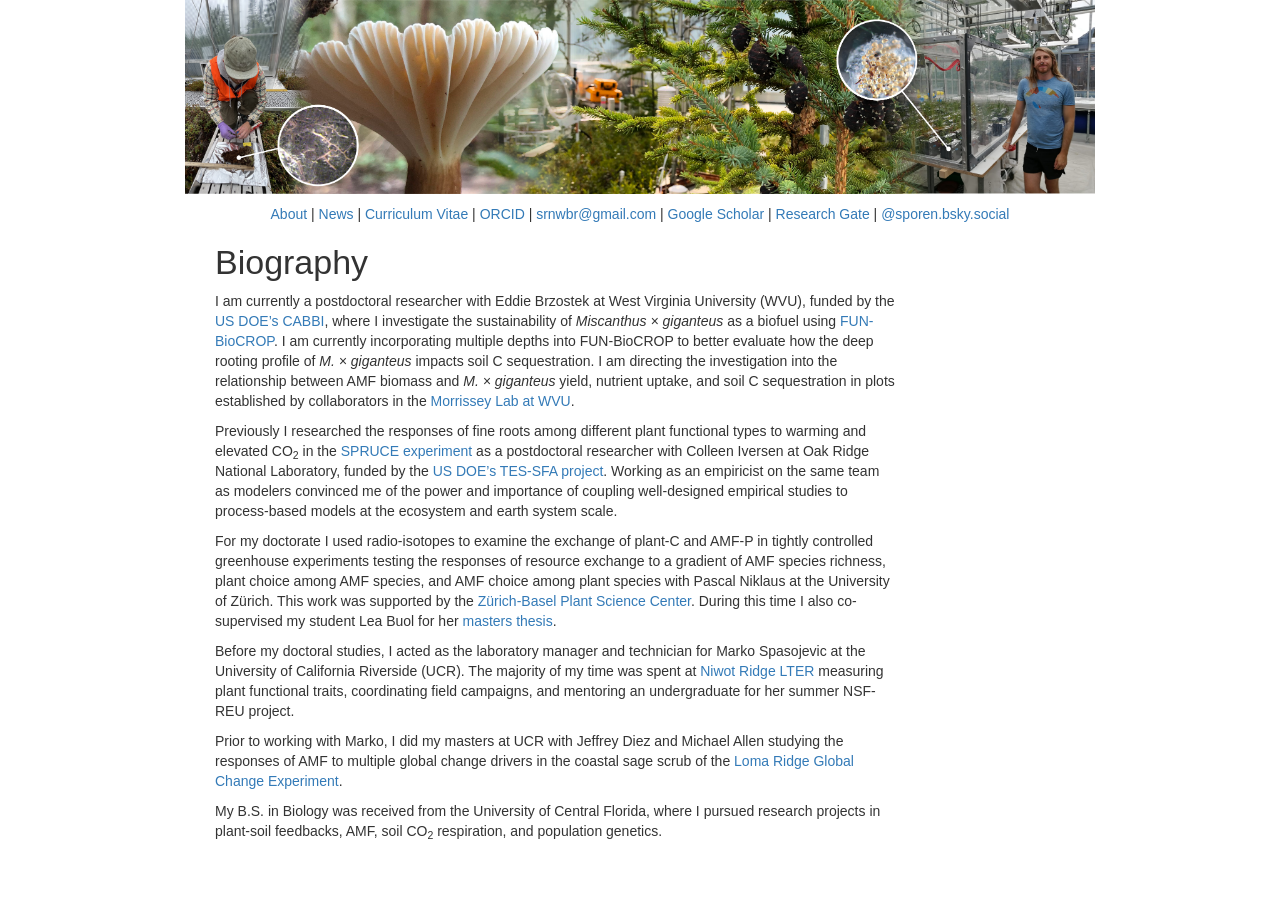
==== commit cb947369: "used R markdown not pandoc" ====
--- a/biography.html
+++ b/biography.html
@@ -1,206 +1,383 @@
 <!DOCTYPE html>
-<html xmlns="http://www.w3.org/1999/xhtml" lang="" xml:lang="">
+
+<html>
+
 <head>
-  <meta charset="utf-8" />
-  <meta name="generator" content="pandoc" />
-  <meta name="viewport" content="width=device-width, initial-scale=1.0, user-scalable=yes" />
-  <title>biography</title>
-  <style>
-    html {
-      color: #1a1a1a;
-      background-color: #fdfdfd;
-    }
-    body {
-      margin: 0 auto;
-      max-width: 36em;
-      padding-left: 50px;
-      padding-right: 50px;
-      padding-top: 50px;
-      padding-bottom: 50px;
-      hyphens: auto;
-      overflow-wrap: break-word;
-      text-rendering: optimizeLegibility;
-      font-kerning: normal;
-    }
-    @media (max-width: 600px) {
-      body {
-        font-size: 0.9em;
-        padding: 12px;
+
+<meta charset="utf-8" />
+<meta name="generator" content="pandoc" />
+<meta http-equiv="X-UA-Compatible" content="IE=EDGE" />
+
+
+
+
+<title>biography</title>
+
+<script>// Pandoc 2.9 adds attributes on both header and div. We remove the former (to
+// be compatible with the behavior of Pandoc < 2.8).
+document.addEventListener('DOMContentLoaded', function(e) {
+  var hs = document.querySelectorAll("div.section[class*='level'] > :first-child");
+  var i, h, a;
+  for (i = 0; i < hs.length; i++) {
+    h = hs[i];
+    if (!/^h[1-6]$/i.test(h.tagName)) continue;  // it should be a header h1-h6
+    a = h.attributes;
+    while (a.length > 0) h.removeAttribute(a[0].name);
+  }
+});
+</script>
+<script>/*! jQuery v3.6.0 | (c) OpenJS Foundation and other contributors | jquery.org/license */
+!function(e,t){"use strict";"object"==typeof module&&"object"==typeof module.exports?module.exports=e.document?t(e,!0):function(e){if(!e.document)throw new Error("jQuery requires a window with a document");return t(e)}:t(e)}("undefined"!=typeof window?window:this,function(C,e){"use strict";var t=[],r=Object.getPrototypeOf,s=t.slice,g=t.flat?function(e){return t.flat.call(e)}:function(e){return t.concat.apply([],e)},u=t.push,i=t.indexOf,n={},o=n.toString,v=n.hasOwnProperty,a=v.toString,l=a.call(Object),y={},m=function(e){return"function"==typeof e&&"number"!=typeof e.nodeType&&"function"!=typeof e.item},x=function(e){return null!=e&&e===e.window},E=C.document,c={type:!0,src:!0,nonce:!0,noModule:!0};function b(e,t,n){var r,i,o=(n=n||E).createElement("script");if(o.text=e,t)for(r in c)(i=t[r]||t.getAttribute&&t.getAttribute(r))&&o.setAttribute(r,i);n.head.appendChild(o).parentNode.removeChild(o)}function w(e){return null==e?e+"":"object"==typeof e||"function"==typeof e?n[o.call(e)]||"object":typeof e}var f="3.6.0",S=function(e,t){return new S.fn.init(e,t)};function p(e){var t=!!e&&"length"in e&&e.length,n=w(e);return!m(e)&&!x(e)&&("array"===n||0===t||"number"==typeof t&&0<t&&t-1 in e)}S.fn=S.prototype={jquery:f,constructor:S,length:0,toArray:function(){return s.call(this)},get:function(e){return null==e?s.call(this):e<0?this[e+this.length]:this[e]},pushStack:function(e){var t=S.merge(this.constructor(),e);return t.prevObject=this,t},each:function(e){return S.each(this,e)},map:function(n){return this.pushStack(S.map(this,function(e,t){return n.call(e,t,e)}))},slice:function(){return this.pushStack(s.apply(this,arguments))},first:function(){return this.eq(0)},last:function(){return this.eq(-1)},even:function(){return this.pushStack(S.grep(this,function(e,t){return(t+1)%2}))},odd:function(){return this.pushStack(S.grep(this,function(e,t){return t%2}))},eq:function(e){var t=this.length,n=+e+(e<0?t:0);return this.pushStack(0<=n&&n<t?[this[n]]:[])},end:function(){return this.prevObject||this.constructor()},push:u,sort:t.sort,splice:t.splice},S.extend=S.fn.extend=function(){var e,t,n,r,i,o,a=arguments[0]||{},s=1,u=arguments.length,l=!1;for("boolean"==typeof a&&(l=a,a=arguments[s]||{},s++),"object"==typeof a||m(a)||(a={}),s===u&&(a=this,s--);s<u;s++)if(null!=(e=arguments[s]))for(t in e)r=e[t],"__proto__"!==t&&a!==r&&(l&&r&&(S.isPlainObject(r)||(i=Array.isArray(r)))?(n=a[t],o=i&&!Array.isArray(n)?[]:i||S.isPlainObject(n)?n:{},i=!1,a[t]=S.extend(l,o,r)):void 0!==r&&(a[t]=r));return a},S.extend({expando:"jQuery"+(f+Math.random()).replace(/\D/g,""),isReady:!0,error:function(e){throw new Error(e)},noop:function(){},isPlainObject:function(e){var t,n;return!(!e||"[object Object]"!==o.call(e))&&(!(t=r(e))||"function"==typeof(n=v.call(t,"constructor")&&t.constructor)&&a.call(n)===l)},isEmptyObject:function(e){var t;for(t in e)return!1;return!0},globalEval:function(e,t,n){b(e,{nonce:t&&t.nonce},n)},each:function(e,t){var n,r=0;if(p(e)){for(n=e.length;r<n;r++)if(!1===t.call(e[r],r,e[r]))break}else for(r in e)if(!1===t.call(e[r],r,e[r]))break;return e},makeArray:function(e,t){var n=t||[];return null!=e&&(p(Object(e))?S.merge(n,"string"==typeof e?[e]:e):u.call(n,e)),n},inArray:function(e,t,n){return null==t?-1:i.call(t,e,n)},merge:function(e,t){for(var n=+t.length,r=0,i=e.length;r<n;r++)e[i++]=t[r];return e.length=i,e},grep:function(e,t,n){for(var r=[],i=0,o=e.length,a=!n;i<o;i++)!t(e[i],i)!==a&&r.push(e[i]);return r},map:function(e,t,n){var r,i,o=0,a=[];if(p(e))for(r=e.length;o<r;o++)null!=(i=t(e[o],o,n))&&a.push(i);else for(o in e)null!=(i=t(e[o],o,n))&&a.push(i);return g(a)},guid:1,support:y}),"function"==typeof Symbol&&(S.fn[Symbol.iterator]=t[Symbol.iterator]),S.each("Boolean Number String Function Array Date RegExp Object Error Symbol".split(" "),function(e,t){n["[object "+t+"]"]=t.toLowerCase()});var d=function(n){var e,d,b,o,i,h,f,g,w,u,l,T,C,a,E,v,s,c,y,S="sizzle"+1*new Date,p=n.document,k=0,r=0,m=ue(),x=ue(),A=ue(),N=ue(),j=function(e,t){return e===t&&(l=!0),0},D={}.hasOwnProperty,t=[],q=t.pop,L=t.push,H=t.push,O=t.slice,P=function(e,t){for(var n=0,r=e.length;n<r;n++)if(e[n]===t)return n;return-1},R="checked|selected|async|autofocus|autoplay|controls|defer|disabled|hidden|ismap|loop|multiple|open|readonly|required|scoped",M="[\\x20\\t\\r\\n\\f]",I="(?:\\\\[\\da-fA-F]{1,6}"+M+"?|\\\\[^\\r\\n\\f]|[\\w-]|[^\0-\\x7f])+",W="\\["+M+"*("+I+")(?:"+M+"*([*^$|!~]?=)"+M+"*(?:'((?:\\\\.|[^\\\\'])*)'|\"((?:\\\\.|[^\\\\\"])*)\"|("+I+"))|)"+M+"*\\]",F=":("+I+")(?:\\((('((?:\\\\.|[^\\\\'])*)'|\"((?:\\\\.|[^\\\\\"])*)\")|((?:\\\\.|[^\\\\()[\\]]|"+W+")*)|.*)\\)|)",B=new RegExp(M+"+","g"),$=new RegExp("^"+M+"+|((?:^|[^\\\\])(?:\\\\.)*)"+M+"+$","g"),_=new RegExp("^"+M+"*,"+M+"*"),z=new RegExp("^"+M+"*([>+~]|"+M+")"+M+"*"),U=new RegExp(M+"|>"),X=new RegExp(F),V=new RegExp("^"+I+"$"),G={ID:new RegExp("^#("+I+")"),CLASS:new RegExp("^\\.("+I+")"),TAG:new RegExp("^("+I+"|[*])"),ATTR:new RegExp("^"+W),PSEUDO:new RegExp("^"+F),CHILD:new RegExp("^:(only|first|last|nth|nth-last)-(child|of-type)(?:\\("+M+"*(even|odd|(([+-]|)(\\d*)n|)"+M+"*(?:([+-]|)"+M+"*(\\d+)|))"+M+"*\\)|)","i"),bool:new RegExp("^(?:"+R+")$","i"),needsContext:new RegExp("^"+M+"*[>+~]|:(even|odd|eq|gt|lt|nth|first|last)(?:\\("+M+"*((?:-\\d)?\\d*)"+M+"*\\)|)(?=[^-]|$)","i")},Y=/HTML$/i,Q=/^(?:input|select|textarea|button)$/i,J=/^h\d$/i,K=/^[^{]+\{\s*\[native \w/,Z=/^(?:#([\w-]+)|(\w+)|\.([\w-]+))$/,ee=/[+~]/,te=new RegExp("\\\\[\\da-fA-F]{1,6}"+M+"?|\\\\([^\\r\\n\\f])","g"),ne=function(e,t){var n="0x"+e.slice(1)-65536;return t||(n<0?String.fromCharCode(n+65536):String.fromCharCode(n>>10|55296,1023&n|56320))},re=/([\0-\x1f\x7f]|^-?\d)|^-$|[^\0-\x1f\x7f-\uFFFF\w-]/g,ie=function(e,t){return t?"\0"===e?"\ufffd":e.slice(0,-1)+"\\"+e.charCodeAt(e.length-1).toString(16)+" ":"\\"+e},oe=function(){T()},ae=be(function(e){return!0===e.disabled&&"fieldset"===e.nodeName.toLowerCase()},{dir:"parentNode",next:"legend"});try{H.apply(t=O.call(p.childNodes),p.childNodes),t[p.childNodes.length].nodeType}catch(e){H={apply:t.length?function(e,t){L.apply(e,O.call(t))}:function(e,t){var n=e.length,r=0;while(e[n++]=t[r++]);e.length=n-1}}}function se(t,e,n,r){var i,o,a,s,u,l,c,f=e&&e.ownerDocument,p=e?e.nodeType:9;if(n=n||[],"string"!=typeof t||!t||1!==p&&9!==p&&11!==p)return n;if(!r&&(T(e),e=e||C,E)){if(11!==p&&(u=Z.exec(t)))if(i=u[1]){if(9===p){if(!(a=e.getElementById(i)))return n;if(a.id===i)return n.push(a),n}else if(f&&(a=f.getElementById(i))&&y(e,a)&&a.id===i)return n.push(a),n}else{if(u[2])return H.apply(n,e.getElementsByTagName(t)),n;if((i=u[3])&&d.getElementsByClassName&&e.getElementsByClassName)return H.apply(n,e.getElementsByClassName(i)),n}if(d.qsa&&!N[t+" "]&&(!v||!v.test(t))&&(1!==p||"object"!==e.nodeName.toLowerCase())){if(c=t,f=e,1===p&&(U.test(t)||z.test(t))){(f=ee.test(t)&&ye(e.parentNode)||e)===e&&d.scope||((s=e.getAttribute("id"))?s=s.replace(re,ie):e.setAttribute("id",s=S)),o=(l=h(t)).length;while(o--)l[o]=(s?"#"+s:":scope")+" "+xe(l[o]);c=l.join(",")}try{return H.apply(n,f.querySelectorAll(c)),n}catch(e){N(t,!0)}finally{s===S&&e.removeAttribute("id")}}}return g(t.replace($,"$1"),e,n,r)}function ue(){var r=[];return function e(t,n){return r.push(t+" ")>b.cacheLength&&delete e[r.shift()],e[t+" "]=n}}function le(e){return e[S]=!0,e}function ce(e){var t=C.createElement("fieldset");try{return!!e(t)}catch(e){return!1}finally{t.parentNode&&t.parentNode.removeChild(t),t=null}}function fe(e,t){var n=e.split("|"),r=n.length;while(r--)b.attrHandle[n[r]]=t}function pe(e,t){var n=t&&e,r=n&&1===e.nodeType&&1===t.nodeType&&e.sourceIndex-t.sourceIndex;if(r)return r;if(n)while(n=n.nextSibling)if(n===t)return-1;return e?1:-1}function de(t){return function(e){return"input"===e.nodeName.toLowerCase()&&e.type===t}}function he(n){return function(e){var t=e.nodeName.toLowerCase();return("input"===t||"button"===t)&&e.type===n}}function ge(t){return function(e){return"form"in e?e.parentNode&&!1===e.disabled?"label"in e?"label"in e.parentNode?e.parentNode.disabled===t:e.disabled===t:e.isDisabled===t||e.isDisabled!==!t&&ae(e)===t:e.disabled===t:"label"in e&&e.disabled===t}}function ve(a){return le(function(o){return o=+o,le(function(e,t){var n,r=a([],e.length,o),i=r.length;while(i--)e[n=r[i]]&&(e[n]=!(t[n]=e[n]))})})}function ye(e){return e&&"undefined"!=typeof e.getElementsByTagName&&e}for(e in d=se.support={},i=se.isXML=function(e){var t=e&&e.namespaceURI,n=e&&(e.ownerDocument||e).documentElement;return!Y.test(t||n&&n.nodeName||"HTML")},T=se.setDocument=function(e){var t,n,r=e?e.ownerDocument||e:p;return r!=C&&9===r.nodeType&&r.documentElement&&(a=(C=r).documentElement,E=!i(C),p!=C&&(n=C.defaultView)&&n.top!==n&&(n.addEventListener?n.addEventListener("unload",oe,!1):n.attachEvent&&n.attachEvent("onunload",oe)),d.scope=ce(function(e){return a.appendChild(e).appendChild(C.createElement("div")),"undefined"!=typeof e.querySelectorAll&&!e.querySelectorAll(":scope fieldset div").length}),d.attributes=ce(function(e){return e.className="i",!e.getAttribute("className")}),d.getElementsByTagName=ce(function(e){return e.appendChild(C.createComment("")),!e.getElementsByTagName("*").length}),d.getElementsByClassName=K.test(C.getElementsByClassName),d.getById=ce(function(e){return a.appendChild(e).id=S,!C.getElementsByName||!C.getElementsByName(S).length}),d.getById?(b.filter.ID=function(e){var t=e.replace(te,ne);return function(e){return e.getAttribute("id")===t}},b.find.ID=function(e,t){if("undefined"!=typeof t.getElementById&&E){var n=t.getElementById(e);return n?[n]:[]}}):(b.filter.ID=function(e){var n=e.replace(te,ne);return function(e){var t="undefined"!=typeof e.getAttributeNode&&e.getAttributeNode("id");return t&&t.value===n}},b.find.ID=function(e,t){if("undefined"!=typeof t.getElementById&&E){var n,r,i,o=t.getElementById(e);if(o){if((n=o.getAttributeNode("id"))&&n.value===e)return[o];i=t.getElementsByName(e),r=0;while(o=i[r++])if((n=o.getAttributeNode("id"))&&n.value===e)return[o]}return[]}}),b.find.TAG=d.getElementsByTagName?function(e,t){return"undefined"!=typeof t.getElementsByTagName?t.getElementsByTagName(e):d.qsa?t.querySelectorAll(e):void 0}:function(e,t){var n,r=[],i=0,o=t.getElementsByTagName(e);if("*"===e){while(n=o[i++])1===n.nodeType&&r.push(n);return r}return o},b.find.CLASS=d.getElementsByClassName&&function(e,t){if("undefined"!=typeof t.getElementsByClassName&&E)return t.getElementsByClassName(e)},s=[],v=[],(d.qsa=K.test(C.querySelectorAll))&&(ce(function(e){var t;a.appendChild(e).innerHTML="<a id='"+S+"'></a><select id='"+S+"-\r\\' msallowcapture=''><option selected=''></option></select>",e.querySelectorAll("[msallowcapture^='']").length&&v.push("[*^$]="+M+"*(?:''|\"\")"),e.querySelectorAll("[selected]").length||v.push("\\["+M+"*(?:value|"+R+")"),e.querySelectorAll("[id~="+S+"-]").length||v.push("~="),(t=C.createElement("input")).setAttribute("name",""),e.appendChild(t),e.querySelectorAll("[name='']").length||v.push("\\["+M+"*name"+M+"*="+M+"*(?:''|\"\")"),e.querySelectorAll(":checked").length||v.push(":checked"),e.querySelectorAll("a#"+S+"+*").length||v.push(".#.+[+~]"),e.querySelectorAll("\\\f"),v.push("[\\r\\n\\f]")}),ce(function(e){e.innerHTML="<a href='' disabled='disabled'></a><select disabled='disabled'><option/></select>";var t=C.createElement("input");t.setAttribute("type","hidden"),e.appendChild(t).setAttribute("name","D"),e.querySelectorAll("[name=d]").length&&v.push("name"+M+"*[*^$|!~]?="),2!==e.querySelectorAll(":enabled").length&&v.push(":enabled",":disabled"),a.appendChild(e).disabled=!0,2!==e.querySelectorAll(":disabled").length&&v.push(":enabled",":disabled"),e.querySelectorAll("*,:x"),v.push(",.*:")})),(d.matchesSelector=K.test(c=a.matches||a.webkitMatchesSelector||a.mozMatchesSelector||a.oMatchesSelector||a.msMatchesSelector))&&ce(function(e){d.disconnectedMatch=c.call(e,"*"),c.call(e,"[s!='']:x"),s.push("!=",F)}),v=v.length&&new RegExp(v.join("|")),s=s.length&&new RegExp(s.join("|")),t=K.test(a.compareDocumentPosition),y=t||K.test(a.contains)?function(e,t){var n=9===e.nodeType?e.documentElement:e,r=t&&t.parentNode;return e===r||!(!r||1!==r.nodeType||!(n.contains?n.contains(r):e.compareDocumentPosition&&16&e.compareDocumentPosition(r)))}:function(e,t){if(t)while(t=t.parentNode)if(t===e)return!0;return!1},j=t?function(e,t){if(e===t)return l=!0,0;var n=!e.compareDocumentPosition-!t.compareDocumentPosition;return n||(1&(n=(e.ownerDocument||e)==(t.ownerDocument||t)?e.compareDocumentPosition(t):1)||!d.sortDetached&&t.compareDocumentPosition(e)===n?e==C||e.ownerDocument==p&&y(p,e)?-1:t==C||t.ownerDocument==p&&y(p,t)?1:u?P(u,e)-P(u,t):0:4&n?-1:1)}:function(e,t){if(e===t)return l=!0,0;var n,r=0,i=e.parentNode,o=t.parentNode,a=[e],s=[t];if(!i||!o)return e==C?-1:t==C?1:i?-1:o?1:u?P(u,e)-P(u,t):0;if(i===o)return pe(e,t);n=e;while(n=n.parentNode)a.unshift(n);n=t;while(n=n.parentNode)s.unshift(n);while(a[r]===s[r])r++;return r?pe(a[r],s[r]):a[r]==p?-1:s[r]==p?1:0}),C},se.matches=function(e,t){return se(e,null,null,t)},se.matchesSelector=function(e,t){if(T(e),d.matchesSelector&&E&&!N[t+" "]&&(!s||!s.test(t))&&(!v||!v.test(t)))try{var n=c.call(e,t);if(n||d.disconnectedMatch||e.document&&11!==e.document.nodeType)return n}catch(e){N(t,!0)}return 0<se(t,C,null,[e]).length},se.contains=function(e,t){return(e.ownerDocument||e)!=C&&T(e),y(e,t)},se.attr=function(e,t){(e.ownerDocument||e)!=C&&T(e);var n=b.attrHandle[t.toLowerCase()],r=n&&D.call(b.attrHandle,t.toLowerCase())?n(e,t,!E):void 0;return void 0!==r?r:d.attributes||!E?e.getAttribute(t):(r=e.getAttributeNode(t))&&r.specified?r.value:null},se.escape=function(e){return(e+"").replace(re,ie)},se.error=function(e){throw new Error("Syntax error, unrecognized expression: "+e)},se.uniqueSort=function(e){var t,n=[],r=0,i=0;if(l=!d.detectDuplicates,u=!d.sortStable&&e.slice(0),e.sort(j),l){while(t=e[i++])t===e[i]&&(r=n.push(i));while(r--)e.splice(n[r],1)}return u=null,e},o=se.getText=function(e){var t,n="",r=0,i=e.nodeType;if(i){if(1===i||9===i||11===i){if("string"==typeof e.textContent)return e.textContent;for(e=e.firstChild;e;e=e.nextSibling)n+=o(e)}else if(3===i||4===i)return e.nodeValue}else while(t=e[r++])n+=o(t);return n},(b=se.selectors={cacheLength:50,createPseudo:le,match:G,attrHandle:{},find:{},relative:{">":{dir:"parentNode",first:!0}," ":{dir:"parentNode"},"+":{dir:"previousSibling",first:!0},"~":{dir:"previousSibling"}},preFilter:{ATTR:function(e){return e[1]=e[1].replace(te,ne),e[3]=(e[3]||e[4]||e[5]||"").replace(te,ne),"~="===e[2]&&(e[3]=" "+e[3]+" "),e.slice(0,4)},CHILD:function(e){return e[1]=e[1].toLowerCase(),"nth"===e[1].slice(0,3)?(e[3]||se.error(e[0]),e[4]=+(e[4]?e[5]+(e[6]||1):2*("even"===e[3]||"odd"===e[3])),e[5]=+(e[7]+e[8]||"odd"===e[3])):e[3]&&se.error(e[0]),e},PSEUDO:function(e){var t,n=!e[6]&&e[2];return G.CHILD.test(e[0])?null:(e[3]?e[2]=e[4]||e[5]||"":n&&X.test(n)&&(t=h(n,!0))&&(t=n.indexOf(")",n.length-t)-n.length)&&(e[0]=e[0].slice(0,t),e[2]=n.slice(0,t)),e.slice(0,3))}},filter:{TAG:function(e){var t=e.replace(te,ne).toLowerCase();return"*"===e?function(){return!0}:function(e){return e.nodeName&&e.nodeName.toLowerCase()===t}},CLASS:function(e){var t=m[e+" "];return t||(t=new RegExp("(^|"+M+")"+e+"("+M+"|$)"))&&m(e,function(e){return t.test("string"==typeof e.className&&e.className||"undefined"!=typeof e.getAttribute&&e.getAttribute("class")||"")})},ATTR:function(n,r,i){return function(e){var t=se.attr(e,n);return null==t?"!="===r:!r||(t+="","="===r?t===i:"!="===r?t!==i:"^="===r?i&&0===t.indexOf(i):"*="===r?i&&-1<t.indexOf(i):"$="===r?i&&t.slice(-i.length)===i:"~="===r?-1<(" "+t.replace(B," ")+" ").indexOf(i):"|="===r&&(t===i||t.slice(0,i.length+1)===i+"-"))}},CHILD:function(h,e,t,g,v){var y="nth"!==h.slice(0,3),m="last"!==h.slice(-4),x="of-type"===e;return 1===g&&0===v?function(e){return!!e.parentNode}:function(e,t,n){var r,i,o,a,s,u,l=y!==m?"nextSibling":"previousSibling",c=e.parentNode,f=x&&e.nodeName.toLowerCase(),p=!n&&!x,d=!1;if(c){if(y){while(l){a=e;while(a=a[l])if(x?a.nodeName.toLowerCase()===f:1===a.nodeType)return!1;u=l="only"===h&&!u&&"nextSibling"}return!0}if(u=[m?c.firstChild:c.lastChild],m&&p){d=(s=(r=(i=(o=(a=c)[S]||(a[S]={}))[a.uniqueID]||(o[a.uniqueID]={}))[h]||[])[0]===k&&r[1])&&r[2],a=s&&c.childNodes[s];while(a=++s&&a&&a[l]||(d=s=0)||u.pop())if(1===a.nodeType&&++d&&a===e){i[h]=[k,s,d];break}}else if(p&&(d=s=(r=(i=(o=(a=e)[S]||(a[S]={}))[a.uniqueID]||(o[a.uniqueID]={}))[h]||[])[0]===k&&r[1]),!1===d)while(a=++s&&a&&a[l]||(d=s=0)||u.pop())if((x?a.nodeName.toLowerCase()===f:1===a.nodeType)&&++d&&(p&&((i=(o=a[S]||(a[S]={}))[a.uniqueID]||(o[a.uniqueID]={}))[h]=[k,d]),a===e))break;return(d-=v)===g||d%g==0&&0<=d/g}}},PSEUDO:function(e,o){var t,a=b.pseudos[e]||b.setFilters[e.toLowerCase()]||se.error("unsupported pseudo: "+e);return a[S]?a(o):1<a.length?(t=[e,e,"",o],b.setFilters.hasOwnProperty(e.toLowerCase())?le(function(e,t){var n,r=a(e,o),i=r.length;while(i--)e[n=P(e,r[i])]=!(t[n]=r[i])}):function(e){return a(e,0,t)}):a}},pseudos:{not:le(function(e){var r=[],i=[],s=f(e.replace($,"$1"));return s[S]?le(function(e,t,n,r){var i,o=s(e,null,r,[]),a=e.length;while(a--)(i=o[a])&&(e[a]=!(t[a]=i))}):function(e,t,n){return r[0]=e,s(r,null,n,i),r[0]=null,!i.pop()}}),has:le(function(t){return function(e){return 0<se(t,e).length}}),contains:le(function(t){return t=t.replace(te,ne),function(e){return-1<(e.textContent||o(e)).indexOf(t)}}),lang:le(function(n){return V.test(n||"")||se.error("unsupported lang: "+n),n=n.replace(te,ne).toLowerCase(),function(e){var t;do{if(t=E?e.lang:e.getAttribute("xml:lang")||e.getAttribute("lang"))return(t=t.toLowerCase())===n||0===t.indexOf(n+"-")}while((e=e.parentNode)&&1===e.nodeType);return!1}}),target:function(e){var t=n.location&&n.location.hash;return t&&t.slice(1)===e.id},root:function(e){return e===a},focus:function(e){return e===C.activeElement&&(!C.hasFocus||C.hasFocus())&&!!(e.type||e.href||~e.tabIndex)},enabled:ge(!1),disabled:ge(!0),checked:function(e){var t=e.nodeName.toLowerCase();return"input"===t&&!!e.checked||"option"===t&&!!e.selected},selected:function(e){return e.parentNode&&e.parentNode.selectedIndex,!0===e.selected},empty:function(e){for(e=e.firstChild;e;e=e.nextSibling)if(e.nodeType<6)return!1;return!0},parent:function(e){return!b.pseudos.empty(e)},header:function(e){return J.test(e.nodeName)},input:function(e){return Q.test(e.nodeName)},button:function(e){var t=e.nodeName.toLowerCase();return"input"===t&&"button"===e.type||"button"===t},text:function(e){var t;return"input"===e.nodeName.toLowerCase()&&"text"===e.type&&(null==(t=e.getAttribute("type"))||"text"===t.toLowerCase())},first:ve(function(){return[0]}),last:ve(function(e,t){return[t-1]}),eq:ve(function(e,t,n){return[n<0?n+t:n]}),even:ve(function(e,t){for(var n=0;n<t;n+=2)e.push(n);return e}),odd:ve(function(e,t){for(var n=1;n<t;n+=2)e.push(n);return e}),lt:ve(function(e,t,n){for(var r=n<0?n+t:t<n?t:n;0<=--r;)e.push(r);return e}),gt:ve(function(e,t,n){for(var r=n<0?n+t:n;++r<t;)e.push(r);return e})}}).pseudos.nth=b.pseudos.eq,{radio:!0,checkbox:!0,file:!0,password:!0,image:!0})b.pseudos[e]=de(e);for(e in{submit:!0,reset:!0})b.pseudos[e]=he(e);function me(){}function xe(e){for(var t=0,n=e.length,r="";t<n;t++)r+=e[t].value;return r}function be(s,e,t){var u=e.dir,l=e.next,c=l||u,f=t&&"parentNode"===c,p=r++;return e.first?function(e,t,n){while(e=e[u])if(1===e.nodeType||f)return s(e,t,n);return!1}:function(e,t,n){var r,i,o,a=[k,p];if(n){while(e=e[u])if((1===e.nodeType||f)&&s(e,t,n))return!0}else while(e=e[u])if(1===e.nodeType||f)if(i=(o=e[S]||(e[S]={}))[e.uniqueID]||(o[e.uniqueID]={}),l&&l===e.nodeName.toLowerCase())e=e[u]||e;else{if((r=i[c])&&r[0]===k&&r[1]===p)return a[2]=r[2];if((i[c]=a)[2]=s(e,t,n))return!0}return!1}}function we(i){return 1<i.length?function(e,t,n){var r=i.length;while(r--)if(!i[r](e,t,n))return!1;return!0}:i[0]}function Te(e,t,n,r,i){for(var o,a=[],s=0,u=e.length,l=null!=t;s<u;s++)(o=e[s])&&(n&&!n(o,r,i)||(a.push(o),l&&t.push(s)));return a}function Ce(d,h,g,v,y,e){return v&&!v[S]&&(v=Ce(v)),y&&!y[S]&&(y=Ce(y,e)),le(function(e,t,n,r){var i,o,a,s=[],u=[],l=t.length,c=e||function(e,t,n){for(var r=0,i=t.length;r<i;r++)se(e,t[r],n);return n}(h||"*",n.nodeType?[n]:n,[]),f=!d||!e&&h?c:Te(c,s,d,n,r),p=g?y||(e?d:l||v)?[]:t:f;if(g&&g(f,p,n,r),v){i=Te(p,u),v(i,[],n,r),o=i.length;while(o--)(a=i[o])&&(p[u[o]]=!(f[u[o]]=a))}if(e){if(y||d){if(y){i=[],o=p.length;while(o--)(a=p[o])&&i.push(f[o]=a);y(null,p=[],i,r)}o=p.length;while(o--)(a=p[o])&&-1<(i=y?P(e,a):s[o])&&(e[i]=!(t[i]=a))}}else p=Te(p===t?p.splice(l,p.length):p),y?y(null,t,p,r):H.apply(t,p)})}function Ee(e){for(var i,t,n,r=e.length,o=b.relative[e[0].type],a=o||b.relative[" "],s=o?1:0,u=be(function(e){return e===i},a,!0),l=be(function(e){return-1<P(i,e)},a,!0),c=[function(e,t,n){var r=!o&&(n||t!==w)||((i=t).nodeType?u(e,t,n):l(e,t,n));return i=null,r}];s<r;s++)if(t=b.relative[e[s].type])c=[be(we(c),t)];else{if((t=b.filter[e[s].type].apply(null,e[s].matches))[S]){for(n=++s;n<r;n++)if(b.relative[e[n].type])break;return Ce(1<s&&we(c),1<s&&xe(e.slice(0,s-1).concat({value:" "===e[s-2].type?"*":""})).replace($,"$1"),t,s<n&&Ee(e.slice(s,n)),n<r&&Ee(e=e.slice(n)),n<r&&xe(e))}c.push(t)}return we(c)}return me.prototype=b.filters=b.pseudos,b.setFilters=new me,h=se.tokenize=function(e,t){var n,r,i,o,a,s,u,l=x[e+" "];if(l)return t?0:l.slice(0);a=e,s=[],u=b.preFilter;while(a){for(o in n&&!(r=_.exec(a))||(r&&(a=a.slice(r[0].length)||a),s.push(i=[])),n=!1,(r=z.exec(a))&&(n=r.shift(),i.push({value:n,type:r[0].replace($," ")}),a=a.slice(n.length)),b.filter)!(r=G[o].exec(a))||u[o]&&!(r=u[o](r))||(n=r.shift(),i.push({value:n,type:o,matches:r}),a=a.slice(n.length));if(!n)break}return t?a.length:a?se.error(e):x(e,s).slice(0)},f=se.compile=function(e,t){var n,v,y,m,x,r,i=[],o=[],a=A[e+" "];if(!a){t||(t=h(e)),n=t.length;while(n--)(a=Ee(t[n]))[S]?i.push(a):o.push(a);(a=A(e,(v=o,m=0<(y=i).length,x=0<v.length,r=function(e,t,n,r,i){var o,a,s,u=0,l="0",c=e&&[],f=[],p=w,d=e||x&&b.find.TAG("*",i),h=k+=null==p?1:Math.random()||.1,g=d.length;for(i&&(w=t==C||t||i);l!==g&&null!=(o=d[l]);l++){if(x&&o){a=0,t||o.ownerDocument==C||(T(o),n=!E);while(s=v[a++])if(s(o,t||C,n)){r.push(o);break}i&&(k=h)}m&&((o=!s&&o)&&u--,e&&c.push(o))}if(u+=l,m&&l!==u){a=0;while(s=y[a++])s(c,f,t,n);if(e){if(0<u)while(l--)c[l]||f[l]||(f[l]=q.call(r));f=Te(f)}H.apply(r,f),i&&!e&&0<f.length&&1<u+y.length&&se.uniqueSort(r)}return i&&(k=h,w=p),c},m?le(r):r))).selector=e}return a},g=se.select=function(e,t,n,r){var i,o,a,s,u,l="function"==typeof e&&e,c=!r&&h(e=l.selector||e);if(n=n||[],1===c.length){if(2<(o=c[0]=c[0].slice(0)).length&&"ID"===(a=o[0]).type&&9===t.nodeType&&E&&b.relative[o[1].type]){if(!(t=(b.find.ID(a.matches[0].replace(te,ne),t)||[])[0]))return n;l&&(t=t.parentNode),e=e.slice(o.shift().value.length)}i=G.needsContext.test(e)?0:o.length;while(i--){if(a=o[i],b.relative[s=a.type])break;if((u=b.find[s])&&(r=u(a.matches[0].replace(te,ne),ee.test(o[0].type)&&ye(t.parentNode)||t))){if(o.splice(i,1),!(e=r.length&&xe(o)))return H.apply(n,r),n;break}}}return(l||f(e,c))(r,t,!E,n,!t||ee.test(e)&&ye(t.parentNode)||t),n},d.sortStable=S.split("").sort(j).join("")===S,d.detectDuplicates=!!l,T(),d.sortDetached=ce(function(e){return 1&e.compareDocumentPosition(C.createElement("fieldset"))}),ce(function(e){return e.innerHTML="<a href='#'></a>","#"===e.firstChild.getAttribute("href")})||fe("type|href|height|width",function(e,t,n){if(!n)return e.getAttribute(t,"type"===t.toLowerCase()?1:2)}),d.attributes&&ce(function(e){return e.innerHTML="<input/>",e.firstChild.setAttribute("value",""),""===e.firstChild.getAttribute("value")})||fe("value",function(e,t,n){if(!n&&"input"===e.nodeName.toLowerCase())return e.defaultValue}),ce(function(e){return null==e.getAttribute("disabled")})||fe(R,function(e,t,n){var r;if(!n)return!0===e[t]?t.toLowerCase():(r=e.getAttributeNode(t))&&r.specified?r.value:null}),se}(C);S.find=d,S.expr=d.selectors,S.expr[":"]=S.expr.pseudos,S.uniqueSort=S.unique=d.uniqueSort,S.text=d.getText,S.isXMLDoc=d.isXML,S.contains=d.contains,S.escapeSelector=d.escape;var h=function(e,t,n){var r=[],i=void 0!==n;while((e=e[t])&&9!==e.nodeType)if(1===e.nodeType){if(i&&S(e).is(n))break;r.push(e)}return r},T=function(e,t){for(var n=[];e;e=e.nextSibling)1===e.nodeType&&e!==t&&n.push(e);return n},k=S.expr.match.needsContext;function A(e,t){return e.nodeName&&e.nodeName.toLowerCase()===t.toLowerCase()}var N=/^<([a-z][^\/\0>:\x20\t\r\n\f]*)[\x20\t\r\n\f]*\/?>(?:<\/\1>|)$/i;function j(e,n,r){return m(n)?S.grep(e,function(e,t){return!!n.call(e,t,e)!==r}):n.nodeType?S.grep(e,function(e){return e===n!==r}):"string"!=typeof n?S.grep(e,function(e){return-1<i.call(n,e)!==r}):S.filter(n,e,r)}S.filter=function(e,t,n){var r=t[0];return n&&(e=":not("+e+")"),1===t.length&&1===r.nodeType?S.find.matchesSelector(r,e)?[r]:[]:S.find.matches(e,S.grep(t,function(e){return 1===e.nodeType}))},S.fn.extend({find:function(e){var t,n,r=this.length,i=this;if("string"!=typeof e)return this.pushStack(S(e).filter(function(){for(t=0;t<r;t++)if(S.contains(i[t],this))return!0}));for(n=this.pushStack([]),t=0;t<r;t++)S.find(e,i[t],n);return 1<r?S.uniqueSort(n):n},filter:function(e){return this.pushStack(j(this,e||[],!1))},not:function(e){return this.pushStack(j(this,e||[],!0))},is:function(e){return!!j(this,"string"==typeof e&&k.test(e)?S(e):e||[],!1).length}});var D,q=/^(?:\s*(<[\w\W]+>)[^>]*|#([\w-]+))$/;(S.fn.init=function(e,t,n){var r,i;if(!e)return this;if(n=n||D,"string"==typeof e){if(!(r="<"===e[0]&&">"===e[e.length-1]&&3<=e.length?[null,e,null]:q.exec(e))||!r[1]&&t)return!t||t.jquery?(t||n).find(e):this.constructor(t).find(e);if(r[1]){if(t=t instanceof S?t[0]:t,S.merge(this,S.parseHTML(r[1],t&&t.nodeType?t.ownerDocument||t:E,!0)),N.test(r[1])&&S.isPlainObject(t))for(r in t)m(this[r])?this[r](t[r]):this.attr(r,t[r]);return this}return(i=E.getElementById(r[2]))&&(this[0]=i,this.length=1),this}return e.nodeType?(this[0]=e,this.length=1,this):m(e)?void 0!==n.ready?n.ready(e):e(S):S.makeArray(e,this)}).prototype=S.fn,D=S(E);var L=/^(?:parents|prev(?:Until|All))/,H={children:!0,contents:!0,next:!0,prev:!0};function O(e,t){while((e=e[t])&&1!==e.nodeType);return e}S.fn.extend({has:function(e){var t=S(e,this),n=t.length;return this.filter(function(){for(var e=0;e<n;e++)if(S.contains(this,t[e]))return!0})},closest:function(e,t){var n,r=0,i=this.length,o=[],a="string"!=typeof e&&S(e);if(!k.test(e))for(;r<i;r++)for(n=this[r];n&&n!==t;n=n.parentNode)if(n.nodeType<11&&(a?-1<a.index(n):1===n.nodeType&&S.find.matchesSelector(n,e))){o.push(n);break}return this.pushStack(1<o.length?S.uniqueSort(o):o)},index:function(e){return e?"string"==typeof e?i.call(S(e),this[0]):i.call(this,e.jquery?e[0]:e):this[0]&&this[0].parentNode?this.first().prevAll().length:-1},add:function(e,t){return this.pushStack(S.uniqueSort(S.merge(this.get(),S(e,t))))},addBack:function(e){return this.add(null==e?this.prevObject:this.prevObject.filter(e))}}),S.each({parent:function(e){var t=e.parentNode;return t&&11!==t.nodeType?t:null},parents:function(e){return h(e,"parentNode")},parentsUntil:function(e,t,n){return h(e,"parentNode",n)},next:function(e){return O(e,"nextSibling")},prev:function(e){return O(e,"previousSibling")},nextAll:function(e){return h(e,"nextSibling")},prevAll:function(e){return h(e,"previousSibling")},nextUntil:function(e,t,n){return h(e,"nextSibling",n)},prevUntil:function(e,t,n){return h(e,"previousSibling",n)},siblings:function(e){return T((e.parentNode||{}).firstChild,e)},children:function(e){return T(e.firstChild)},contents:function(e){return null!=e.contentDocument&&r(e.contentDocument)?e.contentDocument:(A(e,"template")&&(e=e.content||e),S.merge([],e.childNodes))}},function(r,i){S.fn[r]=function(e,t){var n=S.map(this,i,e);return"Until"!==r.slice(-5)&&(t=e),t&&"string"==typeof t&&(n=S.filter(t,n)),1<this.length&&(H[r]||S.uniqueSort(n),L.test(r)&&n.reverse()),this.pushStack(n)}});var P=/[^\x20\t\r\n\f]+/g;function R(e){return e}function M(e){throw e}function I(e,t,n,r){var i;try{e&&m(i=e.promise)?i.call(e).done(t).fail(n):e&&m(i=e.then)?i.call(e,t,n):t.apply(void 0,[e].slice(r))}catch(e){n.apply(void 0,[e])}}S.Callbacks=function(r){var e,n;r="string"==typeof r?(e=r,n={},S.each(e.match(P)||[],function(e,t){n[t]=!0}),n):S.extend({},r);var i,t,o,a,s=[],u=[],l=-1,c=function(){for(a=a||r.once,o=i=!0;u.length;l=-1){t=u.shift();while(++l<s.length)!1===s[l].apply(t[0],t[1])&&r.stopOnFalse&&(l=s.length,t=!1)}r.memory||(t=!1),i=!1,a&&(s=t?[]:"")},f={add:function(){return s&&(t&&!i&&(l=s.length-1,u.push(t)),function n(e){S.each(e,function(e,t){m(t)?r.unique&&f.has(t)||s.push(t):t&&t.length&&"string"!==w(t)&&n(t)})}(arguments),t&&!i&&c()),this},remove:function(){return S.each(arguments,function(e,t){var n;while(-1<(n=S.inArray(t,s,n)))s.splice(n,1),n<=l&&l--}),this},has:function(e){return e?-1<S.inArray(e,s):0<s.length},empty:function(){return s&&(s=[]),this},disable:function(){return a=u=[],s=t="",this},disabled:function(){return!s},lock:function(){return a=u=[],t||i||(s=t=""),this},locked:function(){return!!a},fireWith:function(e,t){return a||(t=[e,(t=t||[]).slice?t.slice():t],u.push(t),i||c()),this},fire:function(){return f.fireWith(this,arguments),this},fired:function(){return!!o}};return f},S.extend({Deferred:function(e){var o=[["notify","progress",S.Callbacks("memory"),S.Callbacks("memory"),2],["resolve","done",S.Callbacks("once memory"),S.Callbacks("once memory"),0,"resolved"],["reject","fail",S.Callbacks("once memory"),S.Callbacks("once memory"),1,"rejected"]],i="pending",a={state:function(){return i},always:function(){return s.done(arguments).fail(arguments),this},"catch":function(e){return a.then(null,e)},pipe:function(){var i=arguments;return S.Deferred(function(r){S.each(o,function(e,t){var n=m(i[t[4]])&&i[t[4]];s[t[1]](function(){var e=n&&n.apply(this,arguments);e&&m(e.promise)?e.promise().progress(r.notify).done(r.resolve).fail(r.reject):r[t[0]+"With"](this,n?[e]:arguments)})}),i=null}).promise()},then:function(t,n,r){var u=0;function l(i,o,a,s){return function(){var n=this,r=arguments,e=function(){var e,t;if(!(i<u)){if((e=a.apply(n,r))===o.promise())throw new TypeError("Thenable self-resolution");t=e&&("object"==typeof e||"function"==typeof e)&&e.then,m(t)?s?t.call(e,l(u,o,R,s),l(u,o,M,s)):(u++,t.call(e,l(u,o,R,s),l(u,o,M,s),l(u,o,R,o.notifyWith))):(a!==R&&(n=void 0,r=[e]),(s||o.resolveWith)(n,r))}},t=s?e:function(){try{e()}catch(e){S.Deferred.exceptionHook&&S.Deferred.exceptionHook(e,t.stackTrace),u<=i+1&&(a!==M&&(n=void 0,r=[e]),o.rejectWith(n,r))}};i?t():(S.Deferred.getStackHook&&(t.stackTrace=S.Deferred.getStackHook()),C.setTimeout(t))}}return S.Deferred(function(e){o[0][3].add(l(0,e,m(r)?r:R,e.notifyWith)),o[1][3].add(l(0,e,m(t)?t:R)),o[2][3].add(l(0,e,m(n)?n:M))}).promise()},promise:function(e){return null!=e?S.extend(e,a):a}},s={};return S.each(o,function(e,t){var n=t[2],r=t[5];a[t[1]]=n.add,r&&n.add(function(){i=r},o[3-e][2].disable,o[3-e][3].disable,o[0][2].lock,o[0][3].lock),n.add(t[3].fire),s[t[0]]=function(){return s[t[0]+"With"](this===s?void 0:this,arguments),this},s[t[0]+"With"]=n.fireWith}),a.promise(s),e&&e.call(s,s),s},when:function(e){var n=arguments.length,t=n,r=Array(t),i=s.call(arguments),o=S.Deferred(),a=function(t){return function(e){r[t]=this,i[t]=1<arguments.length?s.call(arguments):e,--n||o.resolveWith(r,i)}};if(n<=1&&(I(e,o.done(a(t)).resolve,o.reject,!n),"pending"===o.state()||m(i[t]&&i[t].then)))return o.then();while(t--)I(i[t],a(t),o.reject);return o.promise()}});var W=/^(Eval|Internal|Range|Reference|Syntax|Type|URI)Error$/;S.Deferred.exceptionHook=function(e,t){C.console&&C.console.warn&&e&&W.test(e.name)&&C.console.warn("jQuery.Deferred exception: "+e.message,e.stack,t)},S.readyException=function(e){C.setTimeout(function(){throw e})};var F=S.Deferred();function B(){E.removeEventListener("DOMContentLoaded",B),C.removeEventListener("load",B),S.ready()}S.fn.ready=function(e){return F.then(e)["catch"](function(e){S.readyException(e)}),this},S.extend({isReady:!1,readyWait:1,ready:function(e){(!0===e?--S.readyWait:S.isReady)||(S.isReady=!0)!==e&&0<--S.readyWait||F.resolveWith(E,[S])}}),S.ready.then=F.then,"complete"===E.readyState||"loading"!==E.readyState&&!E.documentElement.doScroll?C.setTimeout(S.ready):(E.addEventListener("DOMContentLoaded",B),C.addEventListener("load",B));var $=function(e,t,n,r,i,o,a){var s=0,u=e.length,l=null==n;if("object"===w(n))for(s in i=!0,n)$(e,t,s,n[s],!0,o,a);else if(void 0!==r&&(i=!0,m(r)||(a=!0),l&&(a?(t.call(e,r),t=null):(l=t,t=function(e,t,n){return l.call(S(e),n)})),t))for(;s<u;s++)t(e[s],n,a?r:r.call(e[s],s,t(e[s],n)));return i?e:l?t.call(e):u?t(e[0],n):o},_=/^-ms-/,z=/-([a-z])/g;function U(e,t){return t.toUpperCase()}function X(e){return e.replace(_,"ms-").replace(z,U)}var V=function(e){return 1===e.nodeType||9===e.nodeType||!+e.nodeType};function G(){this.expando=S.expando+G.uid++}G.uid=1,G.prototype={cache:function(e){var t=e[this.expando];return t||(t={},V(e)&&(e.nodeType?e[this.expando]=t:Object.defineProperty(e,this.expando,{value:t,configurable:!0}))),t},set:function(e,t,n){var r,i=this.cache(e);if("string"==typeof t)i[X(t)]=n;else for(r in t)i[X(r)]=t[r];return i},get:function(e,t){return void 0===t?this.cache(e):e[this.expando]&&e[this.expando][X(t)]},access:function(e,t,n){return void 0===t||t&&"string"==typeof t&&void 0===n?this.get(e,t):(this.set(e,t,n),void 0!==n?n:t)},remove:function(e,t){var n,r=e[this.expando];if(void 0!==r){if(void 0!==t){n=(t=Array.isArray(t)?t.map(X):(t=X(t))in r?[t]:t.match(P)||[]).length;while(n--)delete r[t[n]]}(void 0===t||S.isEmptyObject(r))&&(e.nodeType?e[this.expando]=void 0:delete e[this.expando])}},hasData:function(e){var t=e[this.expando];return void 0!==t&&!S.isEmptyObject(t)}};var Y=new G,Q=new G,J=/^(?:\{[\w\W]*\}|\[[\w\W]*\])$/,K=/[A-Z]/g;function Z(e,t,n){var r,i;if(void 0===n&&1===e.nodeType)if(r="data-"+t.replace(K,"-$&").toLowerCase(),"string"==typeof(n=e.getAttribute(r))){try{n="true"===(i=n)||"false"!==i&&("null"===i?null:i===+i+""?+i:J.test(i)?JSON.parse(i):i)}catch(e){}Q.set(e,t,n)}else n=void 0;return n}S.extend({hasData:function(e){return Q.hasData(e)||Y.hasData(e)},data:function(e,t,n){return Q.access(e,t,n)},removeData:function(e,t){Q.remove(e,t)},_data:function(e,t,n){return Y.access(e,t,n)},_removeData:function(e,t){Y.remove(e,t)}}),S.fn.extend({data:function(n,e){var t,r,i,o=this[0],a=o&&o.attributes;if(void 0===n){if(this.length&&(i=Q.get(o),1===o.nodeType&&!Y.get(o,"hasDataAttrs"))){t=a.length;while(t--)a[t]&&0===(r=a[t].name).indexOf("data-")&&(r=X(r.slice(5)),Z(o,r,i[r]));Y.set(o,"hasDataAttrs",!0)}return i}return"object"==typeof n?this.each(function(){Q.set(this,n)}):$(this,function(e){var t;if(o&&void 0===e)return void 0!==(t=Q.get(o,n))?t:void 0!==(t=Z(o,n))?t:void 0;this.each(function(){Q.set(this,n,e)})},null,e,1<arguments.length,null,!0)},removeData:function(e){return this.each(function(){Q.remove(this,e)})}}),S.extend({queue:function(e,t,n){var r;if(e)return t=(t||"fx")+"queue",r=Y.get(e,t),n&&(!r||Array.isArray(n)?r=Y.access(e,t,S.makeArray(n)):r.push(n)),r||[]},dequeue:function(e,t){t=t||"fx";var n=S.queue(e,t),r=n.length,i=n.shift(),o=S._queueHooks(e,t);"inprogress"===i&&(i=n.shift(),r--),i&&("fx"===t&&n.unshift("inprogress"),delete o.stop,i.call(e,function(){S.dequeue(e,t)},o)),!r&&o&&o.empty.fire()},_queueHooks:function(e,t){var n=t+"queueHooks";return Y.get(e,n)||Y.access(e,n,{empty:S.Callbacks("once memory").add(function(){Y.remove(e,[t+"queue",n])})})}}),S.fn.extend({queue:function(t,n){var e=2;return"string"!=typeof t&&(n=t,t="fx",e--),arguments.length<e?S.queue(this[0],t):void 0===n?this:this.each(function(){var e=S.queue(this,t,n);S._queueHooks(this,t),"fx"===t&&"inprogress"!==e[0]&&S.dequeue(this,t)})},dequeue:function(e){return this.each(function(){S.dequeue(this,e)})},clearQueue:function(e){return this.queue(e||"fx",[])},promise:function(e,t){var n,r=1,i=S.Deferred(),o=this,a=this.length,s=function(){--r||i.resolveWith(o,[o])};"string"!=typeof e&&(t=e,e=void 0),e=e||"fx";while(a--)(n=Y.get(o[a],e+"queueHooks"))&&n.empty&&(r++,n.empty.add(s));return s(),i.promise(t)}});var ee=/[+-]?(?:\d*\.|)\d+(?:[eE][+-]?\d+|)/.source,te=new RegExp("^(?:([+-])=|)("+ee+")([a-z%]*)$","i"),ne=["Top","Right","Bottom","Left"],re=E.documentElement,ie=function(e){return S.contains(e.ownerDocument,e)},oe={composed:!0};re.getRootNode&&(ie=function(e){return S.contains(e.ownerDocument,e)||e.getRootNode(oe)===e.ownerDocument});var ae=function(e,t){return"none"===(e=t||e).style.display||""===e.style.display&&ie(e)&&"none"===S.css(e,"display")};function se(e,t,n,r){var i,o,a=20,s=r?function(){return r.cur()}:function(){return S.css(e,t,"")},u=s(),l=n&&n[3]||(S.cssNumber[t]?"":"px"),c=e.nodeType&&(S.cssNumber[t]||"px"!==l&&+u)&&te.exec(S.css(e,t));if(c&&c[3]!==l){u/=2,l=l||c[3],c=+u||1;while(a--)S.style(e,t,c+l),(1-o)*(1-(o=s()/u||.5))<=0&&(a=0),c/=o;c*=2,S.style(e,t,c+l),n=n||[]}return n&&(c=+c||+u||0,i=n[1]?c+(n[1]+1)*n[2]:+n[2],r&&(r.unit=l,r.start=c,r.end=i)),i}var ue={};function le(e,t){for(var n,r,i,o,a,s,u,l=[],c=0,f=e.length;c<f;c++)(r=e[c]).style&&(n=r.style.display,t?("none"===n&&(l[c]=Y.get(r,"display")||null,l[c]||(r.style.display="")),""===r.style.display&&ae(r)&&(l[c]=(u=a=o=void 0,a=(i=r).ownerDocument,s=i.nodeName,(u=ue[s])||(o=a.body.appendChild(a.createElement(s)),u=S.css(o,"display"),o.parentNode.removeChild(o),"none"===u&&(u="block"),ue[s]=u)))):"none"!==n&&(l[c]="none",Y.set(r,"display",n)));for(c=0;c<f;c++)null!=l[c]&&(e[c].style.display=l[c]);return e}S.fn.extend({show:function(){return le(this,!0)},hide:function(){return le(this)},toggle:function(e){return"boolean"==typeof e?e?this.show():this.hide():this.each(function(){ae(this)?S(this).show():S(this).hide()})}});var ce,fe,pe=/^(?:checkbox|radio)$/i,de=/<([a-z][^\/\0>\x20\t\r\n\f]*)/i,he=/^$|^module$|\/(?:java|ecma)script/i;ce=E.createDocumentFragment().appendChild(E.createElement("div")),(fe=E.createElement("input")).setAttribute("type","radio"),fe.setAttribute("checked","checked"),fe.setAttribute("name","t"),ce.appendChild(fe),y.checkClone=ce.cloneNode(!0).cloneNode(!0).lastChild.checked,ce.innerHTML="<textarea>x</textarea>",y.noCloneChecked=!!ce.cloneNode(!0).lastChild.defaultValue,ce.innerHTML="<option></option>",y.option=!!ce.lastChild;var ge={thead:[1,"<table>","</table>"],col:[2,"<table><colgroup>","</colgroup></table>"],tr:[2,"<table><tbody>","</tbody></table>"],td:[3,"<table><tbody><tr>","</tr></tbody></table>"],_default:[0,"",""]};function ve(e,t){var n;return n="undefined"!=typeof e.getElementsByTagName?e.getElementsByTagName(t||"*"):"undefined"!=typeof e.querySelectorAll?e.querySelectorAll(t||"*"):[],void 0===t||t&&A(e,t)?S.merge([e],n):n}function ye(e,t){for(var n=0,r=e.length;n<r;n++)Y.set(e[n],"globalEval",!t||Y.get(t[n],"globalEval"))}ge.tbody=ge.tfoot=ge.colgroup=ge.caption=ge.thead,ge.th=ge.td,y.option||(ge.optgroup=ge.option=[1,"<select multiple='multiple'>","</select>"]);var me=/<|&#?\w+;/;function xe(e,t,n,r,i){for(var o,a,s,u,l,c,f=t.createDocumentFragment(),p=[],d=0,h=e.length;d<h;d++)if((o=e[d])||0===o)if("object"===w(o))S.merge(p,o.nodeType?[o]:o);else if(me.test(o)){a=a||f.appendChild(t.createElement("div")),s=(de.exec(o)||["",""])[1].toLowerCase(),u=ge[s]||ge._default,a.innerHTML=u[1]+S.htmlPrefilter(o)+u[2],c=u[0];while(c--)a=a.lastChild;S.merge(p,a.childNodes),(a=f.firstChild).textContent=""}else p.push(t.createTextNode(o));f.textContent="",d=0;while(o=p[d++])if(r&&-1<S.inArray(o,r))i&&i.push(o);else if(l=ie(o),a=ve(f.appendChild(o),"script"),l&&ye(a),n){c=0;while(o=a[c++])he.test(o.type||"")&&n.push(o)}return f}var be=/^([^.]*)(?:\.(.+)|)/;function we(){return!0}function Te(){return!1}function Ce(e,t){return e===function(){try{return E.activeElement}catch(e){}}()==("focus"===t)}function Ee(e,t,n,r,i,o){var a,s;if("object"==typeof t){for(s in"string"!=typeof n&&(r=r||n,n=void 0),t)Ee(e,s,n,r,t[s],o);return e}if(null==r&&null==i?(i=n,r=n=void 0):null==i&&("string"==typeof n?(i=r,r=void 0):(i=r,r=n,n=void 0)),!1===i)i=Te;else if(!i)return e;return 1===o&&(a=i,(i=function(e){return S().off(e),a.apply(this,arguments)}).guid=a.guid||(a.guid=S.guid++)),e.each(function(){S.event.add(this,t,i,r,n)})}function Se(e,i,o){o?(Y.set(e,i,!1),S.event.add(e,i,{namespace:!1,handler:function(e){var t,n,r=Y.get(this,i);if(1&e.isTrigger&&this[i]){if(r.length)(S.event.special[i]||{}).delegateType&&e.stopPropagation();else if(r=s.call(arguments),Y.set(this,i,r),t=o(this,i),this[i](),r!==(n=Y.get(this,i))||t?Y.set(this,i,!1):n={},r!==n)return e.stopImmediatePropagation(),e.preventDefault(),n&&n.value}else r.length&&(Y.set(this,i,{value:S.event.trigger(S.extend(r[0],S.Event.prototype),r.slice(1),this)}),e.stopImmediatePropagation())}})):void 0===Y.get(e,i)&&S.event.add(e,i,we)}S.event={global:{},add:function(t,e,n,r,i){var o,a,s,u,l,c,f,p,d,h,g,v=Y.get(t);if(V(t)){n.handler&&(n=(o=n).handler,i=o.selector),i&&S.find.matchesSelector(re,i),n.guid||(n.guid=S.guid++),(u=v.events)||(u=v.events=Object.create(null)),(a=v.handle)||(a=v.handle=function(e){return"undefined"!=typeof S&&S.event.triggered!==e.type?S.event.dispatch.apply(t,arguments):void 0}),l=(e=(e||"").match(P)||[""]).length;while(l--)d=g=(s=be.exec(e[l])||[])[1],h=(s[2]||"").split(".").sort(),d&&(f=S.event.special[d]||{},d=(i?f.delegateType:f.bindType)||d,f=S.event.special[d]||{},c=S.extend({type:d,origType:g,data:r,handler:n,guid:n.guid,selector:i,needsContext:i&&S.expr.match.needsContext.test(i),namespace:h.join(".")},o),(p=u[d])||((p=u[d]=[]).delegateCount=0,f.setup&&!1!==f.setup.call(t,r,h,a)||t.addEventListener&&t.addEventListener(d,a)),f.add&&(f.add.call(t,c),c.handler.guid||(c.handler.guid=n.guid)),i?p.splice(p.delegateCount++,0,c):p.push(c),S.event.global[d]=!0)}},remove:function(e,t,n,r,i){var o,a,s,u,l,c,f,p,d,h,g,v=Y.hasData(e)&&Y.get(e);if(v&&(u=v.events)){l=(t=(t||"").match(P)||[""]).length;while(l--)if(d=g=(s=be.exec(t[l])||[])[1],h=(s[2]||"").split(".").sort(),d){f=S.event.special[d]||{},p=u[d=(r?f.delegateType:f.bindType)||d]||[],s=s[2]&&new RegExp("(^|\\.)"+h.join("\\.(?:.*\\.|)")+"(\\.|$)"),a=o=p.length;while(o--)c=p[o],!i&&g!==c.origType||n&&n.guid!==c.guid||s&&!s.test(c.namespace)||r&&r!==c.selector&&("**"!==r||!c.selector)||(p.splice(o,1),c.selector&&p.delegateCount--,f.remove&&f.remove.call(e,c));a&&!p.length&&(f.teardown&&!1!==f.teardown.call(e,h,v.handle)||S.removeEvent(e,d,v.handle),delete u[d])}else for(d in u)S.event.remove(e,d+t[l],n,r,!0);S.isEmptyObject(u)&&Y.remove(e,"handle events")}},dispatch:function(e){var t,n,r,i,o,a,s=new Array(arguments.length),u=S.event.fix(e),l=(Y.get(this,"events")||Object.create(null))[u.type]||[],c=S.event.special[u.type]||{};for(s[0]=u,t=1;t<arguments.length;t++)s[t]=arguments[t];if(u.delegateTarget=this,!c.preDispatch||!1!==c.preDispatch.call(this,u)){a=S.event.handlers.call(this,u,l),t=0;while((i=a[t++])&&!u.isPropagationStopped()){u.currentTarget=i.elem,n=0;while((o=i.handlers[n++])&&!u.isImmediatePropagationStopped())u.rnamespace&&!1!==o.namespace&&!u.rnamespace.test(o.namespace)||(u.handleObj=o,u.data=o.data,void 0!==(r=((S.event.special[o.origType]||{}).handle||o.handler).apply(i.elem,s))&&!1===(u.result=r)&&(u.preventDefault(),u.stopPropagation()))}return c.postDispatch&&c.postDispatch.call(this,u),u.result}},handlers:function(e,t){var n,r,i,o,a,s=[],u=t.delegateCount,l=e.target;if(u&&l.nodeType&&!("click"===e.type&&1<=e.button))for(;l!==this;l=l.parentNode||this)if(1===l.nodeType&&("click"!==e.type||!0!==l.disabled)){for(o=[],a={},n=0;n<u;n++)void 0===a[i=(r=t[n]).selector+" "]&&(a[i]=r.needsContext?-1<S(i,this).index(l):S.find(i,this,null,[l]).length),a[i]&&o.push(r);o.length&&s.push({elem:l,handlers:o})}return l=this,u<t.length&&s.push({elem:l,handlers:t.slice(u)}),s},addProp:function(t,e){Object.defineProperty(S.Event.prototype,t,{enumerable:!0,configurable:!0,get:m(e)?function(){if(this.originalEvent)return e(this.originalEvent)}:function(){if(this.originalEvent)return this.originalEvent[t]},set:function(e){Object.defineProperty(this,t,{enumerable:!0,configurable:!0,writable:!0,value:e})}})},fix:function(e){return e[S.expando]?e:new S.Event(e)},special:{load:{noBubble:!0},click:{setup:function(e){var t=this||e;return pe.test(t.type)&&t.click&&A(t,"input")&&Se(t,"click",we),!1},trigger:function(e){var t=this||e;return pe.test(t.type)&&t.click&&A(t,"input")&&Se(t,"click"),!0},_default:function(e){var t=e.target;return pe.test(t.type)&&t.click&&A(t,"input")&&Y.get(t,"click")||A(t,"a")}},beforeunload:{postDispatch:function(e){void 0!==e.result&&e.originalEvent&&(e.originalEvent.returnValue=e.result)}}}},S.removeEvent=function(e,t,n){e.removeEventListener&&e.removeEventListener(t,n)},S.Event=function(e,t){if(!(this instanceof S.Event))return new S.Event(e,t);e&&e.type?(this.originalEvent=e,this.type=e.type,this.isDefaultPrevented=e.defaultPrevented||void 0===e.defaultPrevented&&!1===e.returnValue?we:Te,this.target=e.target&&3===e.target.nodeType?e.target.parentNode:e.target,this.currentTarget=e.currentTarget,this.relatedTarget=e.relatedTarget):this.type=e,t&&S.extend(this,t),this.timeStamp=e&&e.timeStamp||Date.now(),this[S.expando]=!0},S.Event.prototype={constructor:S.Event,isDefaultPrevented:Te,isPropagationStopped:Te,isImmediatePropagationStopped:Te,isSimulated:!1,preventDefault:function(){var e=this.originalEvent;this.isDefaultPrevented=we,e&&!this.isSimulated&&e.preventDefault()},stopPropagation:function(){var e=this.originalEvent;this.isPropagationStopped=we,e&&!this.isSimulated&&e.stopPropagation()},stopImmediatePropagation:function(){var e=this.originalEvent;this.isImmediatePropagationStopped=we,e&&!this.isSimulated&&e.stopImmediatePropagation(),this.stopPropagation()}},S.each({altKey:!0,bubbles:!0,cancelable:!0,changedTouches:!0,ctrlKey:!0,detail:!0,eventPhase:!0,metaKey:!0,pageX:!0,pageY:!0,shiftKey:!0,view:!0,"char":!0,code:!0,charCode:!0,key:!0,keyCode:!0,button:!0,buttons:!0,clientX:!0,clientY:!0,offsetX:!0,offsetY:!0,pointerId:!0,pointerType:!0,screenX:!0,screenY:!0,targetTouches:!0,toElement:!0,touches:!0,which:!0},S.event.addProp),S.each({focus:"focusin",blur:"focusout"},function(e,t){S.event.special[e]={setup:function(){return Se(this,e,Ce),!1},trigger:function(){return Se(this,e),!0},_default:function(){return!0},delegateType:t}}),S.each({mouseenter:"mouseover",mouseleave:"mouseout",pointerenter:"pointerover",pointerleave:"pointerout"},function(e,i){S.event.special[e]={delegateType:i,bindType:i,handle:function(e){var t,n=e.relatedTarget,r=e.handleObj;return n&&(n===this||S.contains(this,n))||(e.type=r.origType,t=r.handler.apply(this,arguments),e.type=i),t}}}),S.fn.extend({on:function(e,t,n,r){return Ee(this,e,t,n,r)},one:function(e,t,n,r){return Ee(this,e,t,n,r,1)},off:function(e,t,n){var r,i;if(e&&e.preventDefault&&e.handleObj)return r=e.handleObj,S(e.delegateTarget).off(r.namespace?r.origType+"."+r.namespace:r.origType,r.selector,r.handler),this;if("object"==typeof e){for(i in e)this.off(i,t,e[i]);return this}return!1!==t&&"function"!=typeof t||(n=t,t=void 0),!1===n&&(n=Te),this.each(function(){S.event.remove(this,e,n,t)})}});var ke=/<script|<style|<link/i,Ae=/checked\s*(?:[^=]|=\s*.checked.)/i,Ne=/^\s*<!(?:\[CDATA\[|--)|(?:\]\]|--)>\s*$/g;function je(e,t){return A(e,"table")&&A(11!==t.nodeType?t:t.firstChild,"tr")&&S(e).children("tbody")[0]||e}function De(e){return e.type=(null!==e.getAttribute("type"))+"/"+e.type,e}function qe(e){return"true/"===(e.type||"").slice(0,5)?e.type=e.type.slice(5):e.removeAttribute("type"),e}function Le(e,t){var n,r,i,o,a,s;if(1===t.nodeType){if(Y.hasData(e)&&(s=Y.get(e).events))for(i in Y.remove(t,"handle events"),s)for(n=0,r=s[i].length;n<r;n++)S.event.add(t,i,s[i][n]);Q.hasData(e)&&(o=Q.access(e),a=S.extend({},o),Q.set(t,a))}}function He(n,r,i,o){r=g(r);var e,t,a,s,u,l,c=0,f=n.length,p=f-1,d=r[0],h=m(d);if(h||1<f&&"string"==typeof d&&!y.checkClone&&Ae.test(d))return n.each(function(e){var t=n.eq(e);h&&(r[0]=d.call(this,e,t.html())),He(t,r,i,o)});if(f&&(t=(e=xe(r,n[0].ownerDocument,!1,n,o)).firstChild,1===e.childNodes.length&&(e=t),t||o)){for(s=(a=S.map(ve(e,"script"),De)).length;c<f;c++)u=e,c!==p&&(u=S.clone(u,!0,!0),s&&S.merge(a,ve(u,"script"))),i.call(n[c],u,c);if(s)for(l=a[a.length-1].ownerDocument,S.map(a,qe),c=0;c<s;c++)u=a[c],he.test(u.type||"")&&!Y.access(u,"globalEval")&&S.contains(l,u)&&(u.src&&"module"!==(u.type||"").toLowerCase()?S._evalUrl&&!u.noModule&&S._evalUrl(u.src,{nonce:u.nonce||u.getAttribute("nonce")},l):b(u.textContent.replace(Ne,""),u,l))}return n}function Oe(e,t,n){for(var r,i=t?S.filter(t,e):e,o=0;null!=(r=i[o]);o++)n||1!==r.nodeType||S.cleanData(ve(r)),r.parentNode&&(n&&ie(r)&&ye(ve(r,"script")),r.parentNode.removeChild(r));return e}S.extend({htmlPrefilter:function(e){return e},clone:function(e,t,n){var r,i,o,a,s,u,l,c=e.cloneNode(!0),f=ie(e);if(!(y.noCloneChecked||1!==e.nodeType&&11!==e.nodeType||S.isXMLDoc(e)))for(a=ve(c),r=0,i=(o=ve(e)).length;r<i;r++)s=o[r],u=a[r],void 0,"input"===(l=u.nodeName.toLowerCase())&&pe.test(s.type)?u.checked=s.checked:"input"!==l&&"textarea"!==l||(u.defaultValue=s.defaultValue);if(t)if(n)for(o=o||ve(e),a=a||ve(c),r=0,i=o.length;r<i;r++)Le(o[r],a[r]);else Le(e,c);return 0<(a=ve(c,"script")).length&&ye(a,!f&&ve(e,"script")),c},cleanData:function(e){for(var t,n,r,i=S.event.special,o=0;void 0!==(n=e[o]);o++)if(V(n)){if(t=n[Y.expando]){if(t.events)for(r in t.events)i[r]?S.event.remove(n,r):S.removeEvent(n,r,t.handle);n[Y.expando]=void 0}n[Q.expando]&&(n[Q.expando]=void 0)}}}),S.fn.extend({detach:function(e){return Oe(this,e,!0)},remove:function(e){return Oe(this,e)},text:function(e){return $(this,function(e){return void 0===e?S.text(this):this.empty().each(function(){1!==this.nodeType&&11!==this.nodeType&&9!==this.nodeType||(this.textContent=e)})},null,e,arguments.length)},append:function(){return He(this,arguments,function(e){1!==this.nodeType&&11!==this.nodeType&&9!==this.nodeType||je(this,e).appendChild(e)})},prepend:function(){return He(this,arguments,function(e){if(1===this.nodeType||11===this.nodeType||9===this.nodeType){var t=je(this,e);t.insertBefore(e,t.firstChild)}})},before:function(){return He(this,arguments,function(e){this.parentNode&&this.parentNode.insertBefore(e,this)})},after:function(){return He(this,arguments,function(e){this.parentNode&&this.parentNode.insertBefore(e,this.nextSibling)})},empty:function(){for(var e,t=0;null!=(e=this[t]);t++)1===e.nodeType&&(S.cleanData(ve(e,!1)),e.textContent="");return this},clone:function(e,t){return e=null!=e&&e,t=null==t?e:t,this.map(function(){return S.clone(this,e,t)})},html:function(e){return $(this,function(e){var t=this[0]||{},n=0,r=this.length;if(void 0===e&&1===t.nodeType)return t.innerHTML;if("string"==typeof e&&!ke.test(e)&&!ge[(de.exec(e)||["",""])[1].toLowerCase()]){e=S.htmlPrefilter(e);try{for(;n<r;n++)1===(t=this[n]||{}).nodeType&&(S.cleanData(ve(t,!1)),t.innerHTML=e);t=0}catch(e){}}t&&this.empty().append(e)},null,e,arguments.length)},replaceWith:function(){var n=[];return He(this,arguments,function(e){var t=this.parentNode;S.inArray(this,n)<0&&(S.cleanData(ve(this)),t&&t.replaceChild(e,this))},n)}}),S.each({appendTo:"append",prependTo:"prepend",insertBefore:"before",insertAfter:"after",replaceAll:"replaceWith"},function(e,a){S.fn[e]=function(e){for(var t,n=[],r=S(e),i=r.length-1,o=0;o<=i;o++)t=o===i?this:this.clone(!0),S(r[o])[a](t),u.apply(n,t.get());return this.pushStack(n)}});var Pe=new RegExp("^("+ee+")(?!px)[a-z%]+$","i"),Re=function(e){var t=e.ownerDocument.defaultView;return t&&t.opener||(t=C),t.getComputedStyle(e)},Me=function(e,t,n){var r,i,o={};for(i in t)o[i]=e.style[i],e.style[i]=t[i];for(i in r=n.call(e),t)e.style[i]=o[i];return r},Ie=new RegExp(ne.join("|"),"i");function We(e,t,n){var r,i,o,a,s=e.style;return(n=n||Re(e))&&(""!==(a=n.getPropertyValue(t)||n[t])||ie(e)||(a=S.style(e,t)),!y.pixelBoxStyles()&&Pe.test(a)&&Ie.test(t)&&(r=s.width,i=s.minWidth,o=s.maxWidth,s.minWidth=s.maxWidth=s.width=a,a=n.width,s.width=r,s.minWidth=i,s.maxWidth=o)),void 0!==a?a+"":a}function Fe(e,t){return{get:function(){if(!e())return(this.get=t).apply(this,arguments);delete this.get}}}!function(){function e(){if(l){u.style.cssText="position:absolute;left:-11111px;width:60px;margin-top:1px;padding:0;border:0",l.style.cssText="position:relative;display:block;box-sizing:border-box;overflow:scroll;margin:auto;border:1px;padding:1px;width:60%;top:1%",re.appendChild(u).appendChild(l);var e=C.getComputedStyle(l);n="1%"!==e.top,s=12===t(e.marginLeft),l.style.right="60%",o=36===t(e.right),r=36===t(e.width),l.style.position="absolute",i=12===t(l.offsetWidth/3),re.removeChild(u),l=null}}function t(e){return Math.round(parseFloat(e))}var n,r,i,o,a,s,u=E.createElement("div"),l=E.createElement("div");l.style&&(l.style.backgroundClip="content-box",l.cloneNode(!0).style.backgroundClip="",y.clearCloneStyle="content-box"===l.style.backgroundClip,S.extend(y,{boxSizingReliable:function(){return e(),r},pixelBoxStyles:function(){return e(),o},pixelPosition:function(){return e(),n},reliableMarginLeft:function(){return e(),s},scrollboxSize:function(){return e(),i},reliableTrDimensions:function(){var e,t,n,r;return null==a&&(e=E.createElement("table"),t=E.createElement("tr"),n=E.createElement("div"),e.style.cssText="position:absolute;left:-11111px;border-collapse:separate",t.style.cssText="border:1px solid",t.style.height="1px",n.style.height="9px",n.style.display="block",re.appendChild(e).appendChild(t).appendChild(n),r=C.getComputedStyle(t),a=parseInt(r.height,10)+parseInt(r.borderTopWidth,10)+parseInt(r.borderBottomWidth,10)===t.offsetHeight,re.removeChild(e)),a}}))}();var Be=["Webkit","Moz","ms"],$e=E.createElement("div").style,_e={};function ze(e){var t=S.cssProps[e]||_e[e];return t||(e in $e?e:_e[e]=function(e){var t=e[0].toUpperCase()+e.slice(1),n=Be.length;while(n--)if((e=Be[n]+t)in $e)return e}(e)||e)}var Ue=/^(none|table(?!-c[ea]).+)/,Xe=/^--/,Ve={position:"absolute",visibility:"hidden",display:"block"},Ge={letterSpacing:"0",fontWeight:"400"};function Ye(e,t,n){var r=te.exec(t);return r?Math.max(0,r[2]-(n||0))+(r[3]||"px"):t}function Qe(e,t,n,r,i,o){var a="width"===t?1:0,s=0,u=0;if(n===(r?"border":"content"))return 0;for(;a<4;a+=2)"margin"===n&&(u+=S.css(e,n+ne[a],!0,i)),r?("content"===n&&(u-=S.css(e,"padding"+ne[a],!0,i)),"margin"!==n&&(u-=S.css(e,"border"+ne[a]+"Width",!0,i))):(u+=S.css(e,"padding"+ne[a],!0,i),"padding"!==n?u+=S.css(e,"border"+ne[a]+"Width",!0,i):s+=S.css(e,"border"+ne[a]+"Width",!0,i));return!r&&0<=o&&(u+=Math.max(0,Math.ceil(e["offset"+t[0].toUpperCase()+t.slice(1)]-o-u-s-.5))||0),u}function Je(e,t,n){var r=Re(e),i=(!y.boxSizingReliable()||n)&&"border-box"===S.css(e,"boxSizing",!1,r),o=i,a=We(e,t,r),s="offset"+t[0].toUpperCase()+t.slice(1);if(Pe.test(a)){if(!n)return a;a="auto"}return(!y.boxSizingReliable()&&i||!y.reliableTrDimensions()&&A(e,"tr")||"auto"===a||!parseFloat(a)&&"inline"===S.css(e,"display",!1,r))&&e.getClientRects().length&&(i="border-box"===S.css(e,"boxSizing",!1,r),(o=s in e)&&(a=e[s])),(a=parseFloat(a)||0)+Qe(e,t,n||(i?"border":"content"),o,r,a)+"px"}function Ke(e,t,n,r,i){return new Ke.prototype.init(e,t,n,r,i)}S.extend({cssHooks:{opacity:{get:function(e,t){if(t){var n=We(e,"opacity");return""===n?"1":n}}}},cssNumber:{animationIterationCount:!0,columnCount:!0,fillOpacity:!0,flexGrow:!0,flexShrink:!0,fontWeight:!0,gridArea:!0,gridColumn:!0,gridColumnEnd:!0,gridColumnStart:!0,gridRow:!0,gridRowEnd:!0,gridRowStart:!0,lineHeight:!0,opacity:!0,order:!0,orphans:!0,widows:!0,zIndex:!0,zoom:!0},cssProps:{},style:function(e,t,n,r){if(e&&3!==e.nodeType&&8!==e.nodeType&&e.style){var i,o,a,s=X(t),u=Xe.test(t),l=e.style;if(u||(t=ze(s)),a=S.cssHooks[t]||S.cssHooks[s],void 0===n)return a&&"get"in a&&void 0!==(i=a.get(e,!1,r))?i:l[t];"string"===(o=typeof n)&&(i=te.exec(n))&&i[1]&&(n=se(e,t,i),o="number"),null!=n&&n==n&&("number"!==o||u||(n+=i&&i[3]||(S.cssNumber[s]?"":"px")),y.clearCloneStyle||""!==n||0!==t.indexOf("background")||(l[t]="inherit"),a&&"set"in a&&void 0===(n=a.set(e,n,r))||(u?l.setProperty(t,n):l[t]=n))}},css:function(e,t,n,r){var i,o,a,s=X(t);return Xe.test(t)||(t=ze(s)),(a=S.cssHooks[t]||S.cssHooks[s])&&"get"in a&&(i=a.get(e,!0,n)),void 0===i&&(i=We(e,t,r)),"normal"===i&&t in Ge&&(i=Ge[t]),""===n||n?(o=parseFloat(i),!0===n||isFinite(o)?o||0:i):i}}),S.each(["height","width"],function(e,u){S.cssHooks[u]={get:function(e,t,n){if(t)return!Ue.test(S.css(e,"display"))||e.getClientRects().length&&e.getBoundingClientRect().width?Je(e,u,n):Me(e,Ve,function(){return Je(e,u,n)})},set:function(e,t,n){var r,i=Re(e),o=!y.scrollboxSize()&&"absolute"===i.position,a=(o||n)&&"border-box"===S.css(e,"boxSizing",!1,i),s=n?Qe(e,u,n,a,i):0;return a&&o&&(s-=Math.ceil(e["offset"+u[0].toUpperCase()+u.slice(1)]-parseFloat(i[u])-Qe(e,u,"border",!1,i)-.5)),s&&(r=te.exec(t))&&"px"!==(r[3]||"px")&&(e.style[u]=t,t=S.css(e,u)),Ye(0,t,s)}}}),S.cssHooks.marginLeft=Fe(y.reliableMarginLeft,function(e,t){if(t)return(parseFloat(We(e,"marginLeft"))||e.getBoundingClientRect().left-Me(e,{marginLeft:0},function(){return e.getBoundingClientRect().left}))+"px"}),S.each({margin:"",padding:"",border:"Width"},function(i,o){S.cssHooks[i+o]={expand:function(e){for(var t=0,n={},r="string"==typeof e?e.split(" "):[e];t<4;t++)n[i+ne[t]+o]=r[t]||r[t-2]||r[0];return n}},"margin"!==i&&(S.cssHooks[i+o].set=Ye)}),S.fn.extend({css:function(e,t){return $(this,function(e,t,n){var r,i,o={},a=0;if(Array.isArray(t)){for(r=Re(e),i=t.length;a<i;a++)o[t[a]]=S.css(e,t[a],!1,r);return o}return void 0!==n?S.style(e,t,n):S.css(e,t)},e,t,1<arguments.length)}}),((S.Tween=Ke).prototype={constructor:Ke,init:function(e,t,n,r,i,o){this.elem=e,this.prop=n,this.easing=i||S.easing._default,this.options=t,this.start=this.now=this.cur(),this.end=r,this.unit=o||(S.cssNumber[n]?"":"px")},cur:function(){var e=Ke.propHooks[this.prop];return e&&e.get?e.get(this):Ke.propHooks._default.get(this)},run:function(e){var t,n=Ke.propHooks[this.prop];return this.options.duration?this.pos=t=S.easing[this.easing](e,this.options.duration*e,0,1,this.options.duration):this.pos=t=e,this.now=(this.end-this.start)*t+this.start,this.options.step&&this.options.step.call(this.elem,this.now,this),n&&n.set?n.set(this):Ke.propHooks._default.set(this),this}}).init.prototype=Ke.prototype,(Ke.propHooks={_default:{get:function(e){var t;return 1!==e.elem.nodeType||null!=e.elem[e.prop]&&null==e.elem.style[e.prop]?e.elem[e.prop]:(t=S.css(e.elem,e.prop,""))&&"auto"!==t?t:0},set:function(e){S.fx.step[e.prop]?S.fx.step[e.prop](e):1!==e.elem.nodeType||!S.cssHooks[e.prop]&&null==e.elem.style[ze(e.prop)]?e.elem[e.prop]=e.now:S.style(e.elem,e.prop,e.now+e.unit)}}}).scrollTop=Ke.propHooks.scrollLeft={set:function(e){e.elem.nodeType&&e.elem.parentNode&&(e.elem[e.prop]=e.now)}},S.easing={linear:function(e){return e},swing:function(e){return.5-Math.cos(e*Math.PI)/2},_default:"swing"},S.fx=Ke.prototype.init,S.fx.step={};var Ze,et,tt,nt,rt=/^(?:toggle|show|hide)$/,it=/queueHooks$/;function ot(){et&&(!1===E.hidden&&C.requestAnimationFrame?C.requestAnimationFrame(ot):C.setTimeout(ot,S.fx.interval),S.fx.tick())}function at(){return C.setTimeout(function(){Ze=void 0}),Ze=Date.now()}function st(e,t){var n,r=0,i={height:e};for(t=t?1:0;r<4;r+=2-t)i["margin"+(n=ne[r])]=i["padding"+n]=e;return t&&(i.opacity=i.width=e),i}function ut(e,t,n){for(var r,i=(lt.tweeners[t]||[]).concat(lt.tweeners["*"]),o=0,a=i.length;o<a;o++)if(r=i[o].call(n,t,e))return r}function lt(o,e,t){var n,a,r=0,i=lt.prefilters.length,s=S.Deferred().always(function(){delete u.elem}),u=function(){if(a)return!1;for(var e=Ze||at(),t=Math.max(0,l.startTime+l.duration-e),n=1-(t/l.duration||0),r=0,i=l.tweens.length;r<i;r++)l.tweens[r].run(n);return s.notifyWith(o,[l,n,t]),n<1&&i?t:(i||s.notifyWith(o,[l,1,0]),s.resolveWith(o,[l]),!1)},l=s.promise({elem:o,props:S.extend({},e),opts:S.extend(!0,{specialEasing:{},easing:S.easing._default},t),originalProperties:e,originalOptions:t,startTime:Ze||at(),duration:t.duration,tweens:[],createTween:function(e,t){var n=S.Tween(o,l.opts,e,t,l.opts.specialEasing[e]||l.opts.easing);return l.tweens.push(n),n},stop:function(e){var t=0,n=e?l.tweens.length:0;if(a)return this;for(a=!0;t<n;t++)l.tweens[t].run(1);return e?(s.notifyWith(o,[l,1,0]),s.resolveWith(o,[l,e])):s.rejectWith(o,[l,e]),this}}),c=l.props;for(!function(e,t){var n,r,i,o,a;for(n in e)if(i=t[r=X(n)],o=e[n],Array.isArray(o)&&(i=o[1],o=e[n]=o[0]),n!==r&&(e[r]=o,delete e[n]),(a=S.cssHooks[r])&&"expand"in a)for(n in o=a.expand(o),delete e[r],o)n in e||(e[n]=o[n],t[n]=i);else t[r]=i}(c,l.opts.specialEasing);r<i;r++)if(n=lt.prefilters[r].call(l,o,c,l.opts))return m(n.stop)&&(S._queueHooks(l.elem,l.opts.queue).stop=n.stop.bind(n)),n;return S.map(c,ut,l),m(l.opts.start)&&l.opts.start.call(o,l),l.progress(l.opts.progress).done(l.opts.done,l.opts.complete).fail(l.opts.fail).always(l.opts.always),S.fx.timer(S.extend(u,{elem:o,anim:l,queue:l.opts.queue})),l}S.Animation=S.extend(lt,{tweeners:{"*":[function(e,t){var n=this.createTween(e,t);return se(n.elem,e,te.exec(t),n),n}]},tweener:function(e,t){m(e)?(t=e,e=["*"]):e=e.match(P);for(var n,r=0,i=e.length;r<i;r++)n=e[r],lt.tweeners[n]=lt.tweeners[n]||[],lt.tweeners[n].unshift(t)},prefilters:[function(e,t,n){var r,i,o,a,s,u,l,c,f="width"in t||"height"in t,p=this,d={},h=e.style,g=e.nodeType&&ae(e),v=Y.get(e,"fxshow");for(r in n.queue||(null==(a=S._queueHooks(e,"fx")).unqueued&&(a.unqueued=0,s=a.empty.fire,a.empty.fire=function(){a.unqueued||s()}),a.unqueued++,p.always(function(){p.always(function(){a.unqueued--,S.queue(e,"fx").length||a.empty.fire()})})),t)if(i=t[r],rt.test(i)){if(delete t[r],o=o||"toggle"===i,i===(g?"hide":"show")){if("show"!==i||!v||void 0===v[r])continue;g=!0}d[r]=v&&v[r]||S.style(e,r)}if((u=!S.isEmptyObject(t))||!S.isEmptyObject(d))for(r in f&&1===e.nodeType&&(n.overflow=[h.overflow,h.overflowX,h.overflowY],null==(l=v&&v.display)&&(l=Y.get(e,"display")),"none"===(c=S.css(e,"display"))&&(l?c=l:(le([e],!0),l=e.style.display||l,c=S.css(e,"display"),le([e]))),("inline"===c||"inline-block"===c&&null!=l)&&"none"===S.css(e,"float")&&(u||(p.done(function(){h.display=l}),null==l&&(c=h.display,l="none"===c?"":c)),h.display="inline-block")),n.overflow&&(h.overflow="hidden",p.always(function(){h.overflow=n.overflow[0],h.overflowX=n.overflow[1],h.overflowY=n.overflow[2]})),u=!1,d)u||(v?"hidden"in v&&(g=v.hidden):v=Y.access(e,"fxshow",{display:l}),o&&(v.hidden=!g),g&&le([e],!0),p.done(function(){for(r in g||le([e]),Y.remove(e,"fxshow"),d)S.style(e,r,d[r])})),u=ut(g?v[r]:0,r,p),r in v||(v[r]=u.start,g&&(u.end=u.start,u.start=0))}],prefilter:function(e,t){t?lt.prefilters.unshift(e):lt.prefilters.push(e)}}),S.speed=function(e,t,n){var r=e&&"object"==typeof e?S.extend({},e):{complete:n||!n&&t||m(e)&&e,duration:e,easing:n&&t||t&&!m(t)&&t};return S.fx.off?r.duration=0:"number"!=typeof r.duration&&(r.duration in S.fx.speeds?r.duration=S.fx.speeds[r.duration]:r.duration=S.fx.speeds._default),null!=r.queue&&!0!==r.queue||(r.queue="fx"),r.old=r.complete,r.complete=function(){m(r.old)&&r.old.call(this),r.queue&&S.dequeue(this,r.queue)},r},S.fn.extend({fadeTo:function(e,t,n,r){return this.filter(ae).css("opacity",0).show().end().animate({opacity:t},e,n,r)},animate:function(t,e,n,r){var i=S.isEmptyObject(t),o=S.speed(e,n,r),a=function(){var e=lt(this,S.extend({},t),o);(i||Y.get(this,"finish"))&&e.stop(!0)};return a.finish=a,i||!1===o.queue?this.each(a):this.queue(o.queue,a)},stop:function(i,e,o){var a=function(e){var t=e.stop;delete e.stop,t(o)};return"string"!=typeof i&&(o=e,e=i,i=void 0),e&&this.queue(i||"fx",[]),this.each(function(){var e=!0,t=null!=i&&i+"queueHooks",n=S.timers,r=Y.get(this);if(t)r[t]&&r[t].stop&&a(r[t]);else for(t in r)r[t]&&r[t].stop&&it.test(t)&&a(r[t]);for(t=n.length;t--;)n[t].elem!==this||null!=i&&n[t].queue!==i||(n[t].anim.stop(o),e=!1,n.splice(t,1));!e&&o||S.dequeue(this,i)})},finish:function(a){return!1!==a&&(a=a||"fx"),this.each(function(){var e,t=Y.get(this),n=t[a+"queue"],r=t[a+"queueHooks"],i=S.timers,o=n?n.length:0;for(t.finish=!0,S.queue(this,a,[]),r&&r.stop&&r.stop.call(this,!0),e=i.length;e--;)i[e].elem===this&&i[e].queue===a&&(i[e].anim.stop(!0),i.splice(e,1));for(e=0;e<o;e++)n[e]&&n[e].finish&&n[e].finish.call(this);delete t.finish})}}),S.each(["toggle","show","hide"],function(e,r){var i=S.fn[r];S.fn[r]=function(e,t,n){return null==e||"boolean"==typeof e?i.apply(this,arguments):this.animate(st(r,!0),e,t,n)}}),S.each({slideDown:st("show"),slideUp:st("hide"),slideToggle:st("toggle"),fadeIn:{opacity:"show"},fadeOut:{opacity:"hide"},fadeToggle:{opacity:"toggle"}},function(e,r){S.fn[e]=function(e,t,n){return this.animate(r,e,t,n)}}),S.timers=[],S.fx.tick=function(){var e,t=0,n=S.timers;for(Ze=Date.now();t<n.length;t++)(e=n[t])()||n[t]!==e||n.splice(t--,1);n.length||S.fx.stop(),Ze=void 0},S.fx.timer=function(e){S.timers.push(e),S.fx.start()},S.fx.interval=13,S.fx.start=function(){et||(et=!0,ot())},S.fx.stop=function(){et=null},S.fx.speeds={slow:600,fast:200,_default:400},S.fn.delay=function(r,e){return r=S.fx&&S.fx.speeds[r]||r,e=e||"fx",this.queue(e,function(e,t){var n=C.setTimeout(e,r);t.stop=function(){C.clearTimeout(n)}})},tt=E.createElement("input"),nt=E.createElement("select").appendChild(E.createElement("option")),tt.type="checkbox",y.checkOn=""!==tt.value,y.optSelected=nt.selected,(tt=E.createElement("input")).value="t",tt.type="radio",y.radioValue="t"===tt.value;var ct,ft=S.expr.attrHandle;S.fn.extend({attr:function(e,t){return $(this,S.attr,e,t,1<arguments.length)},removeAttr:function(e){return this.each(function(){S.removeAttr(this,e)})}}),S.extend({attr:function(e,t,n){var r,i,o=e.nodeType;if(3!==o&&8!==o&&2!==o)return"undefined"==typeof e.getAttribute?S.prop(e,t,n):(1===o&&S.isXMLDoc(e)||(i=S.attrHooks[t.toLowerCase()]||(S.expr.match.bool.test(t)?ct:void 0)),void 0!==n?null===n?void S.removeAttr(e,t):i&&"set"in i&&void 0!==(r=i.set(e,n,t))?r:(e.setAttribute(t,n+""),n):i&&"get"in i&&null!==(r=i.get(e,t))?r:null==(r=S.find.attr(e,t))?void 0:r)},attrHooks:{type:{set:function(e,t){if(!y.radioValue&&"radio"===t&&A(e,"input")){var n=e.value;return e.setAttribute("type",t),n&&(e.value=n),t}}}},removeAttr:function(e,t){var n,r=0,i=t&&t.match(P);if(i&&1===e.nodeType)while(n=i[r++])e.removeAttribute(n)}}),ct={set:function(e,t,n){return!1===t?S.removeAttr(e,n):e.setAttribute(n,n),n}},S.each(S.expr.match.bool.source.match(/\w+/g),function(e,t){var a=ft[t]||S.find.attr;ft[t]=function(e,t,n){var r,i,o=t.toLowerCase();return n||(i=ft[o],ft[o]=r,r=null!=a(e,t,n)?o:null,ft[o]=i),r}});var pt=/^(?:input|select|textarea|button)$/i,dt=/^(?:a|area)$/i;function ht(e){return(e.match(P)||[]).join(" ")}function gt(e){return e.getAttribute&&e.getAttribute("class")||""}function vt(e){return Array.isArray(e)?e:"string"==typeof e&&e.match(P)||[]}S.fn.extend({prop:function(e,t){return $(this,S.prop,e,t,1<arguments.length)},removeProp:function(e){return this.each(function(){delete this[S.propFix[e]||e]})}}),S.extend({prop:function(e,t,n){var r,i,o=e.nodeType;if(3!==o&&8!==o&&2!==o)return 1===o&&S.isXMLDoc(e)||(t=S.propFix[t]||t,i=S.propHooks[t]),void 0!==n?i&&"set"in i&&void 0!==(r=i.set(e,n,t))?r:e[t]=n:i&&"get"in i&&null!==(r=i.get(e,t))?r:e[t]},propHooks:{tabIndex:{get:function(e){var t=S.find.attr(e,"tabindex");return t?parseInt(t,10):pt.test(e.nodeName)||dt.test(e.nodeName)&&e.href?0:-1}}},propFix:{"for":"htmlFor","class":"className"}}),y.optSelected||(S.propHooks.selected={get:function(e){var t=e.parentNode;return t&&t.parentNode&&t.parentNode.selectedIndex,null},set:function(e){var t=e.parentNode;t&&(t.selectedIndex,t.parentNode&&t.parentNode.selectedIndex)}}),S.each(["tabIndex","readOnly","maxLength","cellSpacing","cellPadding","rowSpan","colSpan","useMap","frameBorder","contentEditable"],function(){S.propFix[this.toLowerCase()]=this}),S.fn.extend({addClass:function(t){var e,n,r,i,o,a,s,u=0;if(m(t))return this.each(function(e){S(this).addClass(t.call(this,e,gt(this)))});if((e=vt(t)).length)while(n=this[u++])if(i=gt(n),r=1===n.nodeType&&" "+ht(i)+" "){a=0;while(o=e[a++])r.indexOf(" "+o+" ")<0&&(r+=o+" ");i!==(s=ht(r))&&n.setAttribute("class",s)}return this},removeClass:function(t){var e,n,r,i,o,a,s,u=0;if(m(t))return this.each(function(e){S(this).removeClass(t.call(this,e,gt(this)))});if(!arguments.length)return this.attr("class","");if((e=vt(t)).length)while(n=this[u++])if(i=gt(n),r=1===n.nodeType&&" "+ht(i)+" "){a=0;while(o=e[a++])while(-1<r.indexOf(" "+o+" "))r=r.replace(" "+o+" "," ");i!==(s=ht(r))&&n.setAttribute("class",s)}return this},toggleClass:function(i,t){var o=typeof i,a="string"===o||Array.isArray(i);return"boolean"==typeof t&&a?t?this.addClass(i):this.removeClass(i):m(i)?this.each(function(e){S(this).toggleClass(i.call(this,e,gt(this),t),t)}):this.each(function(){var e,t,n,r;if(a){t=0,n=S(this),r=vt(i);while(e=r[t++])n.hasClass(e)?n.removeClass(e):n.addClass(e)}else void 0!==i&&"boolean"!==o||((e=gt(this))&&Y.set(this,"__className__",e),this.setAttribute&&this.setAttribute("class",e||!1===i?"":Y.get(this,"__className__")||""))})},hasClass:function(e){var t,n,r=0;t=" "+e+" ";while(n=this[r++])if(1===n.nodeType&&-1<(" "+ht(gt(n))+" ").indexOf(t))return!0;return!1}});var yt=/\r/g;S.fn.extend({val:function(n){var r,e,i,t=this[0];return arguments.length?(i=m(n),this.each(function(e){var t;1===this.nodeType&&(null==(t=i?n.call(this,e,S(this).val()):n)?t="":"number"==typeof t?t+="":Array.isArray(t)&&(t=S.map(t,function(e){return null==e?"":e+""})),(r=S.valHooks[this.type]||S.valHooks[this.nodeName.toLowerCase()])&&"set"in r&&void 0!==r.set(this,t,"value")||(this.value=t))})):t?(r=S.valHooks[t.type]||S.valHooks[t.nodeName.toLowerCase()])&&"get"in r&&void 0!==(e=r.get(t,"value"))?e:"string"==typeof(e=t.value)?e.replace(yt,""):null==e?"":e:void 0}}),S.extend({valHooks:{option:{get:function(e){var t=S.find.attr(e,"value");return null!=t?t:ht(S.text(e))}},select:{get:function(e){var t,n,r,i=e.options,o=e.selectedIndex,a="select-one"===e.type,s=a?null:[],u=a?o+1:i.length;for(r=o<0?u:a?o:0;r<u;r++)if(((n=i[r]).selected||r===o)&&!n.disabled&&(!n.parentNode.disabled||!A(n.parentNode,"optgroup"))){if(t=S(n).val(),a)return t;s.push(t)}return s},set:function(e,t){var n,r,i=e.options,o=S.makeArray(t),a=i.length;while(a--)((r=i[a]).selected=-1<S.inArray(S.valHooks.option.get(r),o))&&(n=!0);return n||(e.selectedIndex=-1),o}}}}),S.each(["radio","checkbox"],function(){S.valHooks[this]={set:function(e,t){if(Array.isArray(t))return e.checked=-1<S.inArray(S(e).val(),t)}},y.checkOn||(S.valHooks[this].get=function(e){return null===e.getAttribute("value")?"on":e.value})}),y.focusin="onfocusin"in C;var mt=/^(?:focusinfocus|focusoutblur)$/,xt=function(e){e.stopPropagation()};S.extend(S.event,{trigger:function(e,t,n,r){var i,o,a,s,u,l,c,f,p=[n||E],d=v.call(e,"type")?e.type:e,h=v.call(e,"namespace")?e.namespace.split("."):[];if(o=f=a=n=n||E,3!==n.nodeType&&8!==n.nodeType&&!mt.test(d+S.event.triggered)&&(-1<d.indexOf(".")&&(d=(h=d.split(".")).shift(),h.sort()),u=d.indexOf(":")<0&&"on"+d,(e=e[S.expando]?e:new S.Event(d,"object"==typeof e&&e)).isTrigger=r?2:3,e.namespace=h.join("."),e.rnamespace=e.namespace?new RegExp("(^|\\.)"+h.join("\\.(?:.*\\.|)")+"(\\.|$)"):null,e.result=void 0,e.target||(e.target=n),t=null==t?[e]:S.makeArray(t,[e]),c=S.event.special[d]||{},r||!c.trigger||!1!==c.trigger.apply(n,t))){if(!r&&!c.noBubble&&!x(n)){for(s=c.delegateType||d,mt.test(s+d)||(o=o.parentNode);o;o=o.parentNode)p.push(o),a=o;a===(n.ownerDocument||E)&&p.push(a.defaultView||a.parentWindow||C)}i=0;while((o=p[i++])&&!e.isPropagationStopped())f=o,e.type=1<i?s:c.bindType||d,(l=(Y.get(o,"events")||Object.create(null))[e.type]&&Y.get(o,"handle"))&&l.apply(o,t),(l=u&&o[u])&&l.apply&&V(o)&&(e.result=l.apply(o,t),!1===e.result&&e.preventDefault());return e.type=d,r||e.isDefaultPrevented()||c._default&&!1!==c._default.apply(p.pop(),t)||!V(n)||u&&m(n[d])&&!x(n)&&((a=n[u])&&(n[u]=null),S.event.triggered=d,e.isPropagationStopped()&&f.addEventListener(d,xt),n[d](),e.isPropagationStopped()&&f.removeEventListener(d,xt),S.event.triggered=void 0,a&&(n[u]=a)),e.result}},simulate:function(e,t,n){var r=S.extend(new S.Event,n,{type:e,isSimulated:!0});S.event.trigger(r,null,t)}}),S.fn.extend({trigger:function(e,t){return this.each(function(){S.event.trigger(e,t,this)})},triggerHandler:function(e,t){var n=this[0];if(n)return S.event.trigger(e,t,n,!0)}}),y.focusin||S.each({focus:"focusin",blur:"focusout"},function(n,r){var i=function(e){S.event.simulate(r,e.target,S.event.fix(e))};S.event.special[r]={setup:function(){var e=this.ownerDocument||this.document||this,t=Y.access(e,r);t||e.addEventListener(n,i,!0),Y.access(e,r,(t||0)+1)},teardown:function(){var e=this.ownerDocument||this.document||this,t=Y.access(e,r)-1;t?Y.access(e,r,t):(e.removeEventListener(n,i,!0),Y.remove(e,r))}}});var bt=C.location,wt={guid:Date.now()},Tt=/\?/;S.parseXML=function(e){var t,n;if(!e||"string"!=typeof e)return null;try{t=(new C.DOMParser).parseFromString(e,"text/xml")}catch(e){}return n=t&&t.getElementsByTagName("parsererror")[0],t&&!n||S.error("Invalid XML: "+(n?S.map(n.childNodes,function(e){return e.textContent}).join("\n"):e)),t};var Ct=/\[\]$/,Et=/\r?\n/g,St=/^(?:submit|button|image|reset|file)$/i,kt=/^(?:input|select|textarea|keygen)/i;function At(n,e,r,i){var t;if(Array.isArray(e))S.each(e,function(e,t){r||Ct.test(n)?i(n,t):At(n+"["+("object"==typeof t&&null!=t?e:"")+"]",t,r,i)});else if(r||"object"!==w(e))i(n,e);else for(t in e)At(n+"["+t+"]",e[t],r,i)}S.param=function(e,t){var n,r=[],i=function(e,t){var n=m(t)?t():t;r[r.length]=encodeURIComponent(e)+"="+encodeURIComponent(null==n?"":n)};if(null==e)return"";if(Array.isArray(e)||e.jquery&&!S.isPlainObject(e))S.each(e,function(){i(this.name,this.value)});else for(n in e)At(n,e[n],t,i);return r.join("&")},S.fn.extend({serialize:function(){return S.param(this.serializeArray())},serializeArray:function(){return this.map(function(){var e=S.prop(this,"elements");return e?S.makeArray(e):this}).filter(function(){var e=this.type;return this.name&&!S(this).is(":disabled")&&kt.test(this.nodeName)&&!St.test(e)&&(this.checked||!pe.test(e))}).map(function(e,t){var n=S(this).val();return null==n?null:Array.isArray(n)?S.map(n,function(e){return{name:t.name,value:e.replace(Et,"\r\n")}}):{name:t.name,value:n.replace(Et,"\r\n")}}).get()}});var Nt=/%20/g,jt=/#.*$/,Dt=/([?&])_=[^&]*/,qt=/^(.*?):[ \t]*([^\r\n]*)$/gm,Lt=/^(?:GET|HEAD)$/,Ht=/^\/\//,Ot={},Pt={},Rt="*/".concat("*"),Mt=E.createElement("a");function It(o){return function(e,t){"string"!=typeof e&&(t=e,e="*");var n,r=0,i=e.toLowerCase().match(P)||[];if(m(t))while(n=i[r++])"+"===n[0]?(n=n.slice(1)||"*",(o[n]=o[n]||[]).unshift(t)):(o[n]=o[n]||[]).push(t)}}function Wt(t,i,o,a){var s={},u=t===Pt;function l(e){var r;return s[e]=!0,S.each(t[e]||[],function(e,t){var n=t(i,o,a);return"string"!=typeof n||u||s[n]?u?!(r=n):void 0:(i.dataTypes.unshift(n),l(n),!1)}),r}return l(i.dataTypes[0])||!s["*"]&&l("*")}function Ft(e,t){var n,r,i=S.ajaxSettings.flatOptions||{};for(n in t)void 0!==t[n]&&((i[n]?e:r||(r={}))[n]=t[n]);return r&&S.extend(!0,e,r),e}Mt.href=bt.href,S.extend({active:0,lastModified:{},etag:{},ajaxSettings:{url:bt.href,type:"GET",isLocal:/^(?:about|app|app-storage|.+-extension|file|res|widget):$/.test(bt.protocol),global:!0,processData:!0,async:!0,contentType:"application/x-www-form-urlencoded; charset=UTF-8",accepts:{"*":Rt,text:"text/plain",html:"text/html",xml:"application/xml, text/xml",json:"application/json, text/javascript"},contents:{xml:/\bxml\b/,html:/\bhtml/,json:/\bjson\b/},responseFields:{xml:"responseXML",text:"responseText",json:"responseJSON"},converters:{"* text":String,"text html":!0,"text json":JSON.parse,"text xml":S.parseXML},flatOptions:{url:!0,context:!0}},ajaxSetup:function(e,t){return t?Ft(Ft(e,S.ajaxSettings),t):Ft(S.ajaxSettings,e)},ajaxPrefilter:It(Ot),ajaxTransport:It(Pt),ajax:function(e,t){"object"==typeof e&&(t=e,e=void 0),t=t||{};var c,f,p,n,d,r,h,g,i,o,v=S.ajaxSetup({},t),y=v.context||v,m=v.context&&(y.nodeType||y.jquery)?S(y):S.event,x=S.Deferred(),b=S.Callbacks("once memory"),w=v.statusCode||{},a={},s={},u="canceled",T={readyState:0,getResponseHeader:function(e){var t;if(h){if(!n){n={};while(t=qt.exec(p))n[t[1].toLowerCase()+" "]=(n[t[1].toLowerCase()+" "]||[]).concat(t[2])}t=n[e.toLowerCase()+" "]}return null==t?null:t.join(", ")},getAllResponseHeaders:function(){return h?p:null},setRequestHeader:function(e,t){return null==h&&(e=s[e.toLowerCase()]=s[e.toLowerCase()]||e,a[e]=t),this},overrideMimeType:function(e){return null==h&&(v.mimeType=e),this},statusCode:function(e){var t;if(e)if(h)T.always(e[T.status]);else for(t in e)w[t]=[w[t],e[t]];return this},abort:function(e){var t=e||u;return c&&c.abort(t),l(0,t),this}};if(x.promise(T),v.url=((e||v.url||bt.href)+"").replace(Ht,bt.protocol+"//"),v.type=t.method||t.type||v.method||v.type,v.dataTypes=(v.dataType||"*").toLowerCase().match(P)||[""],null==v.crossDomain){r=E.createElement("a");try{r.href=v.url,r.href=r.href,v.crossDomain=Mt.protocol+"//"+Mt.host!=r.protocol+"//"+r.host}catch(e){v.crossDomain=!0}}if(v.data&&v.processData&&"string"!=typeof v.data&&(v.data=S.param(v.data,v.traditional)),Wt(Ot,v,t,T),h)return T;for(i in(g=S.event&&v.global)&&0==S.active++&&S.event.trigger("ajaxStart"),v.type=v.type.toUpperCase(),v.hasContent=!Lt.test(v.type),f=v.url.replace(jt,""),v.hasContent?v.data&&v.processData&&0===(v.contentType||"").indexOf("application/x-www-form-urlencoded")&&(v.data=v.data.replace(Nt,"+")):(o=v.url.slice(f.length),v.data&&(v.processData||"string"==typeof v.data)&&(f+=(Tt.test(f)?"&":"?")+v.data,delete v.data),!1===v.cache&&(f=f.replace(Dt,"$1"),o=(Tt.test(f)?"&":"?")+"_="+wt.guid+++o),v.url=f+o),v.ifModified&&(S.lastModified[f]&&T.setRequestHeader("If-Modified-Since",S.lastModified[f]),S.etag[f]&&T.setRequestHeader("If-None-Match",S.etag[f])),(v.data&&v.hasContent&&!1!==v.contentType||t.contentType)&&T.setRequestHeader("Content-Type",v.contentType),T.setRequestHeader("Accept",v.dataTypes[0]&&v.accepts[v.dataTypes[0]]?v.accepts[v.dataTypes[0]]+("*"!==v.dataTypes[0]?", "+Rt+"; q=0.01":""):v.accepts["*"]),v.headers)T.setRequestHeader(i,v.headers[i]);if(v.beforeSend&&(!1===v.beforeSend.call(y,T,v)||h))return T.abort();if(u="abort",b.add(v.complete),T.done(v.success),T.fail(v.error),c=Wt(Pt,v,t,T)){if(T.readyState=1,g&&m.trigger("ajaxSend",[T,v]),h)return T;v.async&&0<v.timeout&&(d=C.setTimeout(function(){T.abort("timeout")},v.timeout));try{h=!1,c.send(a,l)}catch(e){if(h)throw e;l(-1,e)}}else l(-1,"No Transport");function l(e,t,n,r){var i,o,a,s,u,l=t;h||(h=!0,d&&C.clearTimeout(d),c=void 0,p=r||"",T.readyState=0<e?4:0,i=200<=e&&e<300||304===e,n&&(s=function(e,t,n){var r,i,o,a,s=e.contents,u=e.dataTypes;while("*"===u[0])u.shift(),void 0===r&&(r=e.mimeType||t.getResponseHeader("Content-Type"));if(r)for(i in s)if(s[i]&&s[i].test(r)){u.unshift(i);break}if(u[0]in n)o=u[0];else{for(i in n){if(!u[0]||e.converters[i+" "+u[0]]){o=i;break}a||(a=i)}o=o||a}if(o)return o!==u[0]&&u.unshift(o),n[o]}(v,T,n)),!i&&-1<S.inArray("script",v.dataTypes)&&S.inArray("json",v.dataTypes)<0&&(v.converters["text script"]=function(){}),s=function(e,t,n,r){var i,o,a,s,u,l={},c=e.dataTypes.slice();if(c[1])for(a in e.converters)l[a.toLowerCase()]=e.converters[a];o=c.shift();while(o)if(e.responseFields[o]&&(n[e.responseFields[o]]=t),!u&&r&&e.dataFilter&&(t=e.dataFilter(t,e.dataType)),u=o,o=c.shift())if("*"===o)o=u;else if("*"!==u&&u!==o){if(!(a=l[u+" "+o]||l["* "+o]))for(i in l)if((s=i.split(" "))[1]===o&&(a=l[u+" "+s[0]]||l["* "+s[0]])){!0===a?a=l[i]:!0!==l[i]&&(o=s[0],c.unshift(s[1]));break}if(!0!==a)if(a&&e["throws"])t=a(t);else try{t=a(t)}catch(e){return{state:"parsererror",error:a?e:"No conversion from "+u+" to "+o}}}return{state:"success",data:t}}(v,s,T,i),i?(v.ifModified&&((u=T.getResponseHeader("Last-Modified"))&&(S.lastModified[f]=u),(u=T.getResponseHeader("etag"))&&(S.etag[f]=u)),204===e||"HEAD"===v.type?l="nocontent":304===e?l="notmodified":(l=s.state,o=s.data,i=!(a=s.error))):(a=l,!e&&l||(l="error",e<0&&(e=0))),T.status=e,T.statusText=(t||l)+"",i?x.resolveWith(y,[o,l,T]):x.rejectWith(y,[T,l,a]),T.statusCode(w),w=void 0,g&&m.trigger(i?"ajaxSuccess":"ajaxError",[T,v,i?o:a]),b.fireWith(y,[T,l]),g&&(m.trigger("ajaxComplete",[T,v]),--S.active||S.event.trigger("ajaxStop")))}return T},getJSON:function(e,t,n){return S.get(e,t,n,"json")},getScript:function(e,t){return S.get(e,void 0,t,"script")}}),S.each(["get","post"],function(e,i){S[i]=function(e,t,n,r){return m(t)&&(r=r||n,n=t,t=void 0),S.ajax(S.extend({url:e,type:i,dataType:r,data:t,success:n},S.isPlainObject(e)&&e))}}),S.ajaxPrefilter(function(e){var t;for(t in e.headers)"content-type"===t.toLowerCase()&&(e.contentType=e.headers[t]||"")}),S._evalUrl=function(e,t,n){return S.ajax({url:e,type:"GET",dataType:"script",cache:!0,async:!1,global:!1,converters:{"text script":function(){}},dataFilter:function(e){S.globalEval(e,t,n)}})},S.fn.extend({wrapAll:function(e){var t;return this[0]&&(m(e)&&(e=e.call(this[0])),t=S(e,this[0].ownerDocument).eq(0).clone(!0),this[0].parentNode&&t.insertBefore(this[0]),t.map(function(){var e=this;while(e.firstElementChild)e=e.firstElementChild;return e}).append(this)),this},wrapInner:function(n){return m(n)?this.each(function(e){S(this).wrapInner(n.call(this,e))}):this.each(function(){var e=S(this),t=e.contents();t.length?t.wrapAll(n):e.append(n)})},wrap:function(t){var n=m(t);return this.each(function(e){S(this).wrapAll(n?t.call(this,e):t)})},unwrap:function(e){return this.parent(e).not("body").each(function(){S(this).replaceWith(this.childNodes)}),this}}),S.expr.pseudos.hidden=function(e){return!S.expr.pseudos.visible(e)},S.expr.pseudos.visible=function(e){return!!(e.offsetWidth||e.offsetHeight||e.getClientRects().length)},S.ajaxSettings.xhr=function(){try{return new C.XMLHttpRequest}catch(e){}};var Bt={0:200,1223:204},$t=S.ajaxSettings.xhr();y.cors=!!$t&&"withCredentials"in $t,y.ajax=$t=!!$t,S.ajaxTransport(function(i){var o,a;if(y.cors||$t&&!i.crossDomain)return{send:function(e,t){var n,r=i.xhr();if(r.open(i.type,i.url,i.async,i.username,i.password),i.xhrFields)for(n in i.xhrFields)r[n]=i.xhrFields[n];for(n in i.mimeType&&r.overrideMimeType&&r.overrideMimeType(i.mimeType),i.crossDomain||e["X-Requested-With"]||(e["X-Requested-With"]="XMLHttpRequest"),e)r.setRequestHeader(n,e[n]);o=function(e){return function(){o&&(o=a=r.onload=r.onerror=r.onabort=r.ontimeout=r.onreadystatechange=null,"abort"===e?r.abort():"error"===e?"number"!=typeof r.status?t(0,"error"):t(r.status,r.statusText):t(Bt[r.status]||r.status,r.statusText,"text"!==(r.responseType||"text")||"string"!=typeof r.responseText?{binary:r.response}:{text:r.responseText},r.getAllResponseHeaders()))}},r.onload=o(),a=r.onerror=r.ontimeout=o("error"),void 0!==r.onabort?r.onabort=a:r.onreadystatechange=function(){4===r.readyState&&C.setTimeout(function(){o&&a()})},o=o("abort");try{r.send(i.hasContent&&i.data||null)}catch(e){if(o)throw e}},abort:function(){o&&o()}}}),S.ajaxPrefilter(function(e){e.crossDomain&&(e.contents.script=!1)}),S.ajaxSetup({accepts:{script:"text/javascript, application/javascript, application/ecmascript, application/x-ecmascript"},contents:{script:/\b(?:java|ecma)script\b/},converters:{"text script":function(e){return S.globalEval(e),e}}}),S.ajaxPrefilter("script",function(e){void 0===e.cache&&(e.cache=!1),e.crossDomain&&(e.type="GET")}),S.ajaxTransport("script",function(n){var r,i;if(n.crossDomain||n.scriptAttrs)return{send:function(e,t){r=S("<script>").attr(n.scriptAttrs||{}).prop({charset:n.scriptCharset,src:n.url}).on("load error",i=function(e){r.remove(),i=null,e&&t("error"===e.type?404:200,e.type)}),E.head.appendChild(r[0])},abort:function(){i&&i()}}});var _t,zt=[],Ut=/(=)\?(?=&|$)|\?\?/;S.ajaxSetup({jsonp:"callback",jsonpCallback:function(){var e=zt.pop()||S.expando+"_"+wt.guid++;return this[e]=!0,e}}),S.ajaxPrefilter("json jsonp",function(e,t,n){var r,i,o,a=!1!==e.jsonp&&(Ut.test(e.url)?"url":"string"==typeof e.data&&0===(e.contentType||"").indexOf("application/x-www-form-urlencoded")&&Ut.test(e.data)&&"data");if(a||"jsonp"===e.dataTypes[0])return r=e.jsonpCallback=m(e.jsonpCallback)?e.jsonpCallback():e.jsonpCallback,a?e[a]=e[a].replace(Ut,"$1"+r):!1!==e.jsonp&&(e.url+=(Tt.test(e.url)?"&":"?")+e.jsonp+"="+r),e.converters["script json"]=function(){return o||S.error(r+" was not called"),o[0]},e.dataTypes[0]="json",i=C[r],C[r]=function(){o=arguments},n.always(function(){void 0===i?S(C).removeProp(r):C[r]=i,e[r]&&(e.jsonpCallback=t.jsonpCallback,zt.push(r)),o&&m(i)&&i(o[0]),o=i=void 0}),"script"}),y.createHTMLDocument=((_t=E.implementation.createHTMLDocument("").body).innerHTML="<form></form><form></form>",2===_t.childNodes.length),S.parseHTML=function(e,t,n){return"string"!=typeof e?[]:("boolean"==typeof t&&(n=t,t=!1),t||(y.createHTMLDocument?((r=(t=E.implementation.createHTMLDocument("")).createElement("base")).href=E.location.href,t.head.appendChild(r)):t=E),o=!n&&[],(i=N.exec(e))?[t.createElement(i[1])]:(i=xe([e],t,o),o&&o.length&&S(o).remove(),S.merge([],i.childNodes)));var r,i,o},S.fn.load=function(e,t,n){var r,i,o,a=this,s=e.indexOf(" ");return-1<s&&(r=ht(e.slice(s)),e=e.slice(0,s)),m(t)?(n=t,t=void 0):t&&"object"==typeof t&&(i="POST"),0<a.length&&S.ajax({url:e,type:i||"GET",dataType:"html",data:t}).done(function(e){o=arguments,a.html(r?S("<div>").append(S.parseHTML(e)).find(r):e)}).always(n&&function(e,t){a.each(function(){n.apply(this,o||[e.responseText,t,e])})}),this},S.expr.pseudos.animated=function(t){return S.grep(S.timers,function(e){return t===e.elem}).length},S.offset={setOffset:function(e,t,n){var r,i,o,a,s,u,l=S.css(e,"position"),c=S(e),f={};"static"===l&&(e.style.position="relative"),s=c.offset(),o=S.css(e,"top"),u=S.css(e,"left"),("absolute"===l||"fixed"===l)&&-1<(o+u).indexOf("auto")?(a=(r=c.position()).top,i=r.left):(a=parseFloat(o)||0,i=parseFloat(u)||0),m(t)&&(t=t.call(e,n,S.extend({},s))),null!=t.top&&(f.top=t.top-s.top+a),null!=t.left&&(f.left=t.left-s.left+i),"using"in t?t.using.call(e,f):c.css(f)}},S.fn.extend({offset:function(t){if(arguments.length)return void 0===t?this:this.each(function(e){S.offset.setOffset(this,t,e)});var e,n,r=this[0];return r?r.getClientRects().length?(e=r.getBoundingClientRect(),n=r.ownerDocument.defaultView,{top:e.top+n.pageYOffset,left:e.left+n.pageXOffset}):{top:0,left:0}:void 0},position:function(){if(this[0]){var e,t,n,r=this[0],i={top:0,left:0};if("fixed"===S.css(r,"position"))t=r.getBoundingClientRect();else{t=this.offset(),n=r.ownerDocument,e=r.offsetParent||n.documentElement;while(e&&(e===n.body||e===n.documentElement)&&"static"===S.css(e,"position"))e=e.parentNode;e&&e!==r&&1===e.nodeType&&((i=S(e).offset()).top+=S.css(e,"borderTopWidth",!0),i.left+=S.css(e,"borderLeftWidth",!0))}return{top:t.top-i.top-S.css(r,"marginTop",!0),left:t.left-i.left-S.css(r,"marginLeft",!0)}}},offsetParent:function(){return this.map(function(){var e=this.offsetParent;while(e&&"static"===S.css(e,"position"))e=e.offsetParent;return e||re})}}),S.each({scrollLeft:"pageXOffset",scrollTop:"pageYOffset"},function(t,i){var o="pageYOffset"===i;S.fn[t]=function(e){return $(this,function(e,t,n){var r;if(x(e)?r=e:9===e.nodeType&&(r=e.defaultView),void 0===n)return r?r[i]:e[t];r?r.scrollTo(o?r.pageXOffset:n,o?n:r.pageYOffset):e[t]=n},t,e,arguments.length)}}),S.each(["top","left"],function(e,n){S.cssHooks[n]=Fe(y.pixelPosition,function(e,t){if(t)return t=We(e,n),Pe.test(t)?S(e).position()[n]+"px":t})}),S.each({Height:"height",Width:"width"},function(a,s){S.each({padding:"inner"+a,content:s,"":"outer"+a},function(r,o){S.fn[o]=function(e,t){var n=arguments.length&&(r||"boolean"!=typeof e),i=r||(!0===e||!0===t?"margin":"border");return $(this,function(e,t,n){var r;return x(e)?0===o.indexOf("outer")?e["inner"+a]:e.document.documentElement["client"+a]:9===e.nodeType?(r=e.documentElement,Math.max(e.body["scroll"+a],r["scroll"+a],e.body["offset"+a],r["offset"+a],r["client"+a])):void 0===n?S.css(e,t,i):S.style(e,t,n,i)},s,n?e:void 0,n)}})}),S.each(["ajaxStart","ajaxStop","ajaxComplete","ajaxError","ajaxSuccess","ajaxSend"],function(e,t){S.fn[t]=function(e){return this.on(t,e)}}),S.fn.extend({bind:function(e,t,n){return this.on(e,null,t,n)},unbind:function(e,t){return this.off(e,null,t)},delegate:function(e,t,n,r){return this.on(t,e,n,r)},undelegate:function(e,t,n){return 1===arguments.length?this.off(e,"**"):this.off(t,e||"**",n)},hover:function(e,t){return this.mouseenter(e).mouseleave(t||e)}}),S.each("blur focus focusin focusout resize scroll click dblclick mousedown mouseup mousemove mouseover mouseout mouseenter mouseleave change select submit keydown keypress keyup contextmenu".split(" "),function(e,n){S.fn[n]=function(e,t){return 0<arguments.length?this.on(n,null,e,t):this.trigger(n)}});var Xt=/^[\s\uFEFF\xA0]+|[\s\uFEFF\xA0]+$/g;S.proxy=function(e,t){var n,r,i;if("string"==typeof t&&(n=e[t],t=e,e=n),m(e))return r=s.call(arguments,2),(i=function(){return e.apply(t||this,r.concat(s.call(arguments)))}).guid=e.guid=e.guid||S.guid++,i},S.holdReady=function(e){e?S.readyWait++:S.ready(!0)},S.isArray=Array.isArray,S.parseJSON=JSON.parse,S.nodeName=A,S.isFunction=m,S.isWindow=x,S.camelCase=X,S.type=w,S.now=Date.now,S.isNumeric=function(e){var t=S.type(e);return("number"===t||"string"===t)&&!isNaN(e-parseFloat(e))},S.trim=function(e){return null==e?"":(e+"").replace(Xt,"")},"function"==typeof define&&define.amd&&define("jquery",[],function(){return S});var Vt=C.jQuery,Gt=C.$;return S.noConflict=function(e){return C.$===S&&(C.$=Gt),e&&C.jQuery===S&&(C.jQuery=Vt),S},"undefined"==typeof e&&(C.jQuery=C.$=S),S});
+</script>
+<meta name="viewport" content="width=device-width, initial-scale=1" />
+<style type="text/css">html{font-family:sans-serif;-webkit-text-size-adjust:100%;-ms-text-size-adjust:100%}body{margin:0}article,aside,details,figcaption,figure,footer,header,hgroup,main,menu,nav,section,summary{display:block}audio,canvas,progress,video{display:inline-block;vertical-align:baseline}audio:not([controls]){display:none;height:0}[hidden],template{display:none}a{background-color:transparent}a:active,a:hover{outline:0}abbr[title]{border-bottom:1px dotted}b,strong{font-weight:700}dfn{font-style:italic}h1{margin:.67em 0;font-size:2em}mark{color:#000;background:#ff0}small{font-size:80%}sub,sup{position:relative;font-size:75%;line-height:0;vertical-align:baseline}sup{top:-.5em}sub{bottom:-.25em}img{border:0}svg:not(:root){overflow:hidden}figure{margin:1em 40px}hr{height:0;-webkit-box-sizing:content-box;-moz-box-sizing:content-box;box-sizing:content-box}pre{overflow:auto}code,kbd,pre,samp{font-family:monospace,monospace;font-size:1em}button,input,optgroup,select,textarea{margin:0;font:inherit;color:inherit}button{overflow:visible}button,select{text-transform:none}button,html input[type=button],input[type=reset],input[type=submit]{-webkit-appearance:button;cursor:pointer}button[disabled],html input[disabled]{cursor:default}button::-moz-focus-inner,input::-moz-focus-inner{padding:0;border:0}input{line-height:normal}input[type=checkbox],input[type=radio]{-webkit-box-sizing:border-box;-moz-box-sizing:border-box;box-sizing:border-box;padding:0}input[type=number]::-webkit-inner-spin-button,input[type=number]::-webkit-outer-spin-button{height:auto}input[type=search]{-webkit-box-sizing:content-box;-moz-box-sizing:content-box;box-sizing:content-box;-webkit-appearance:textfield}input[type=search]::-webkit-search-cancel-button,input[type=search]::-webkit-search-decoration{-webkit-appearance:none}fieldset{padding:.35em .625em .75em;margin:0 2px;border:1px solid silver}legend{padding:0;border:0}textarea{overflow:auto}optgroup{font-weight:700}table{border-spacing:0;border-collapse:collapse}td,th{padding:0}@media print{*,:after,:before{color:#000!important;text-shadow:none!important;background:0 0!important;-webkit-box-shadow:none!important;box-shadow:none!important}a,a:visited{text-decoration:underline}a[href]:after{content:" (" attr(href) ")"}abbr[title]:after{content:" (" attr(title) ")"}a[href^="javascript:"]:after,a[href^="#"]:after{content:""}blockquote,pre{border:1px solid #999;page-break-inside:avoid}thead{display:table-header-group}img,tr{page-break-inside:avoid}img{max-width:100%!important}h2,h3,p{orphans:3;widows:3}h2,h3{page-break-after:avoid}.navbar{display:none}.btn>.caret,.dropup>.btn>.caret{border-top-color:#000!important}.label{border:1px solid #000}.table{border-collapse:collapse!important}.table td,.table th{background-color:#fff!important}.table-bordered td,.table-bordered th{border:1px solid #ddd!important}}@font-face{font-family:'Glyphicons Halflings';src:url([data-uri]);src:url([data-uri]) format('embedded-opentype'),url([data-uri]) format('woff'),url([data-uri]) format('truetype'),url([data-uri]